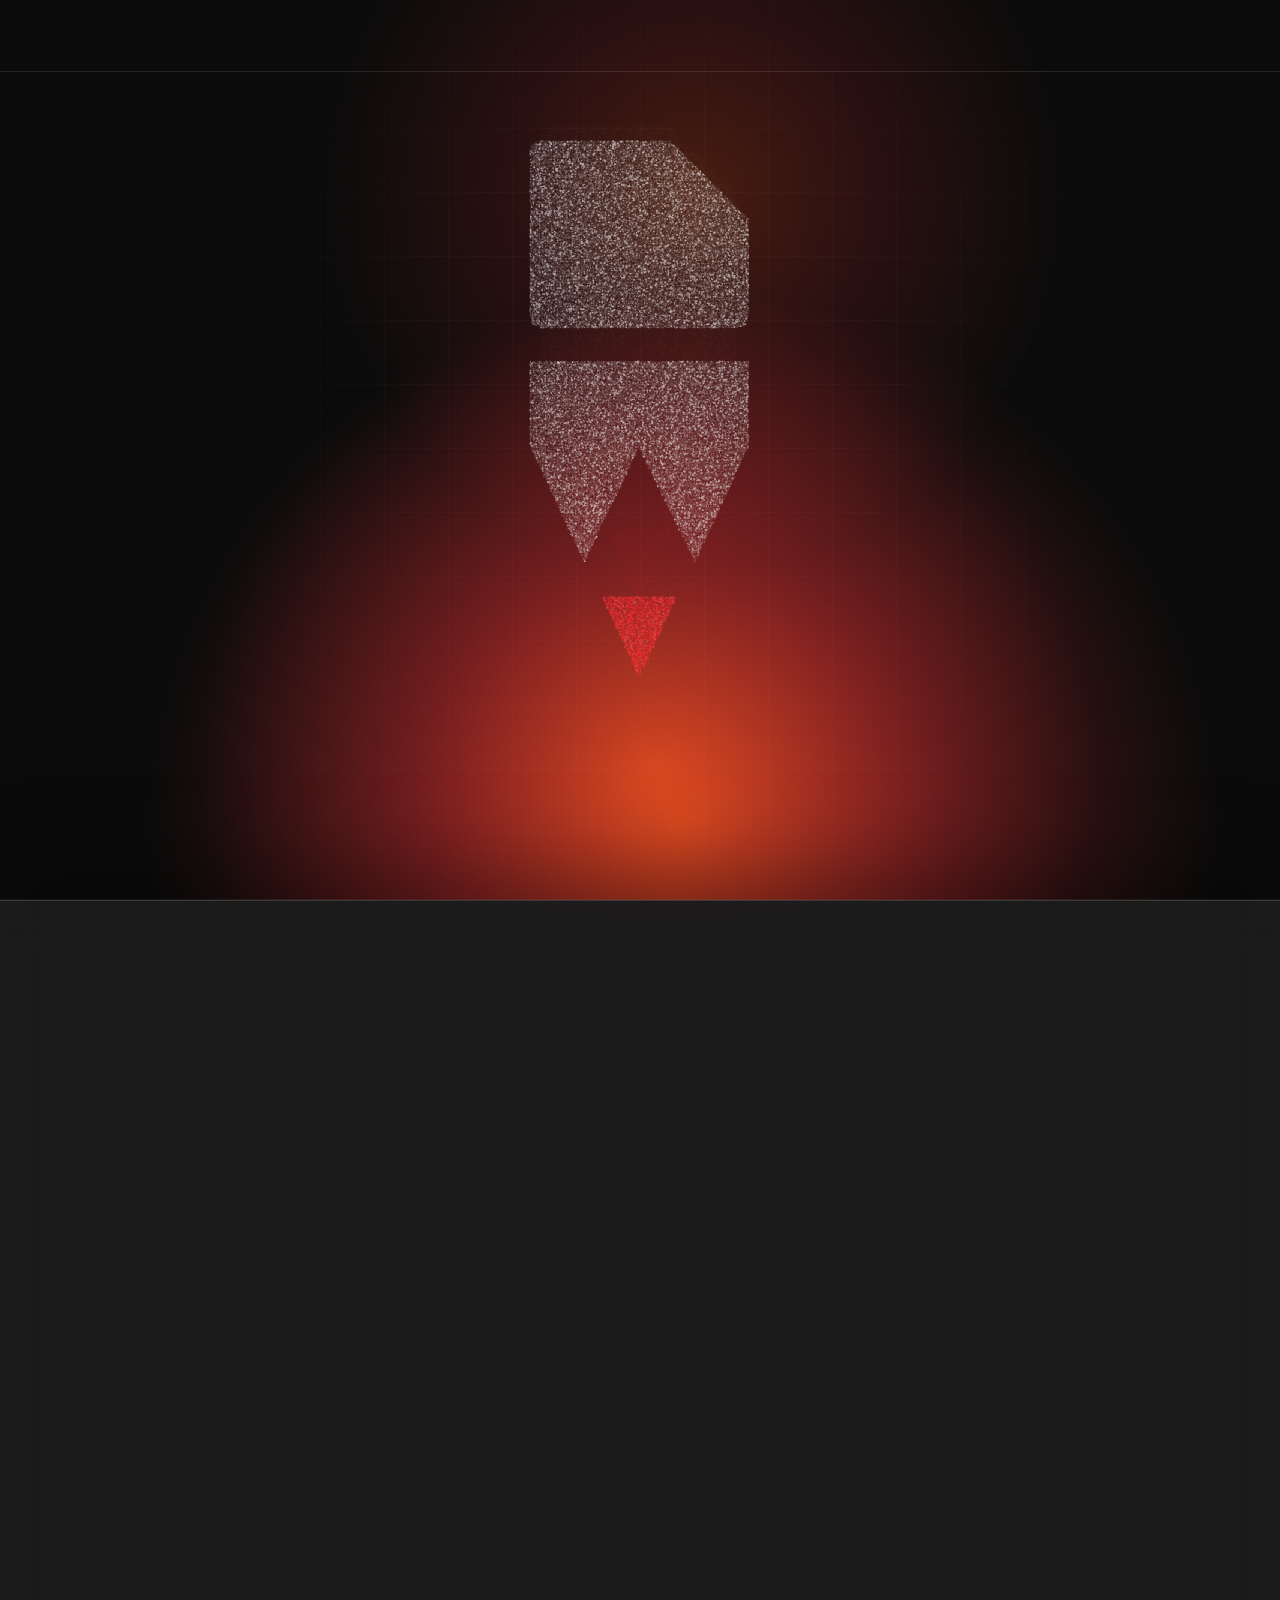
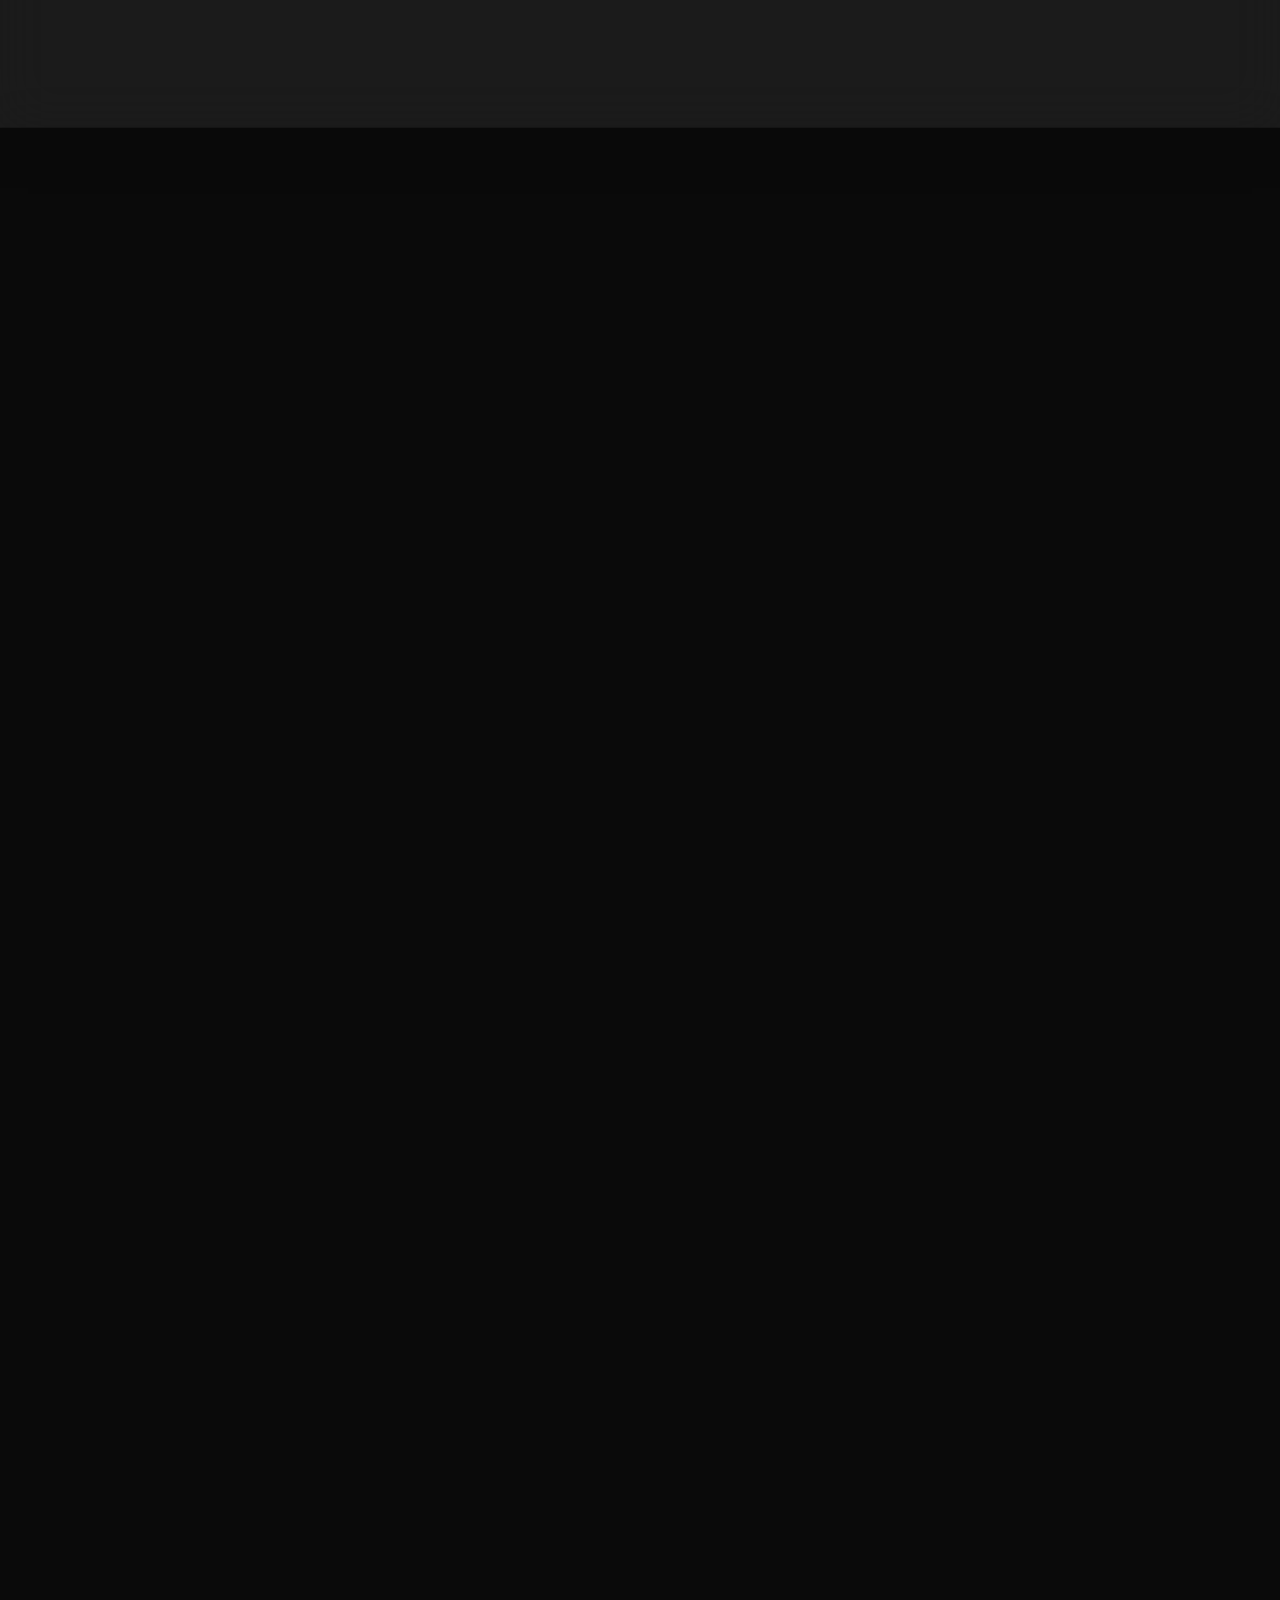
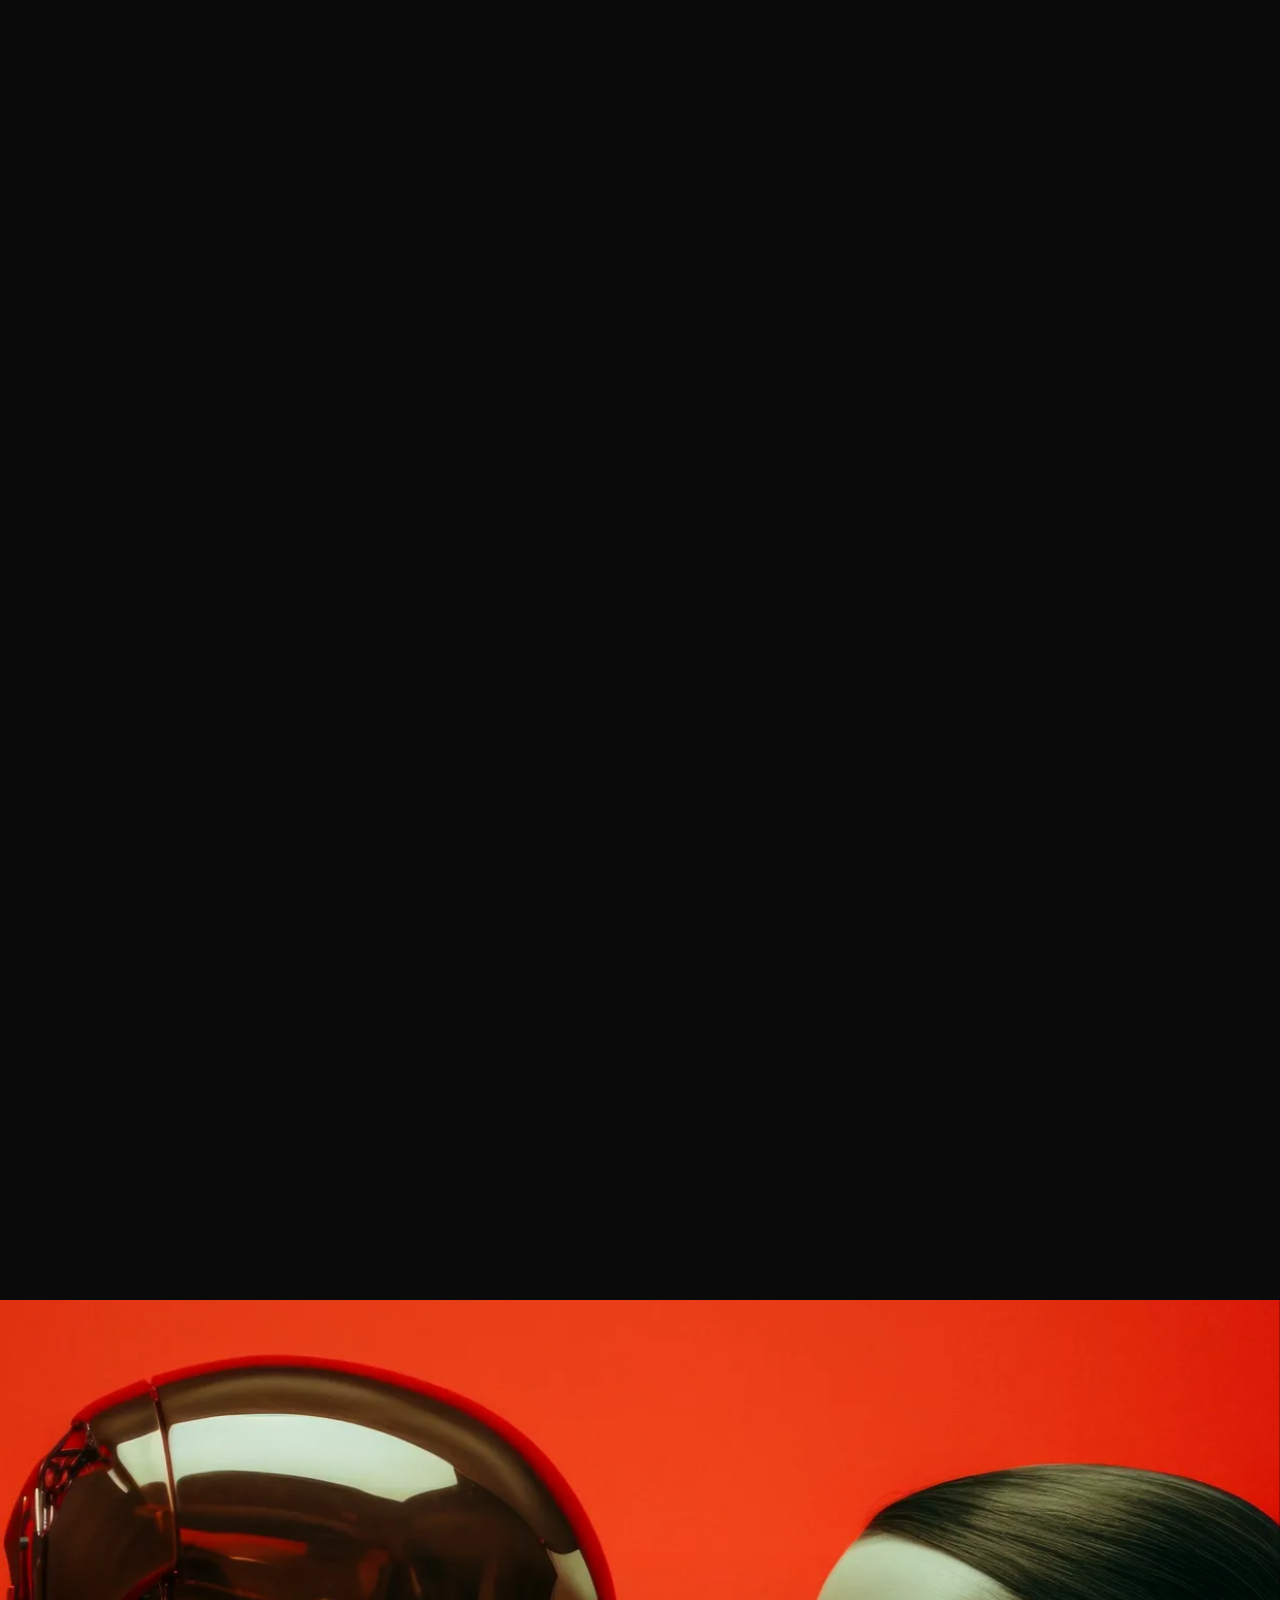
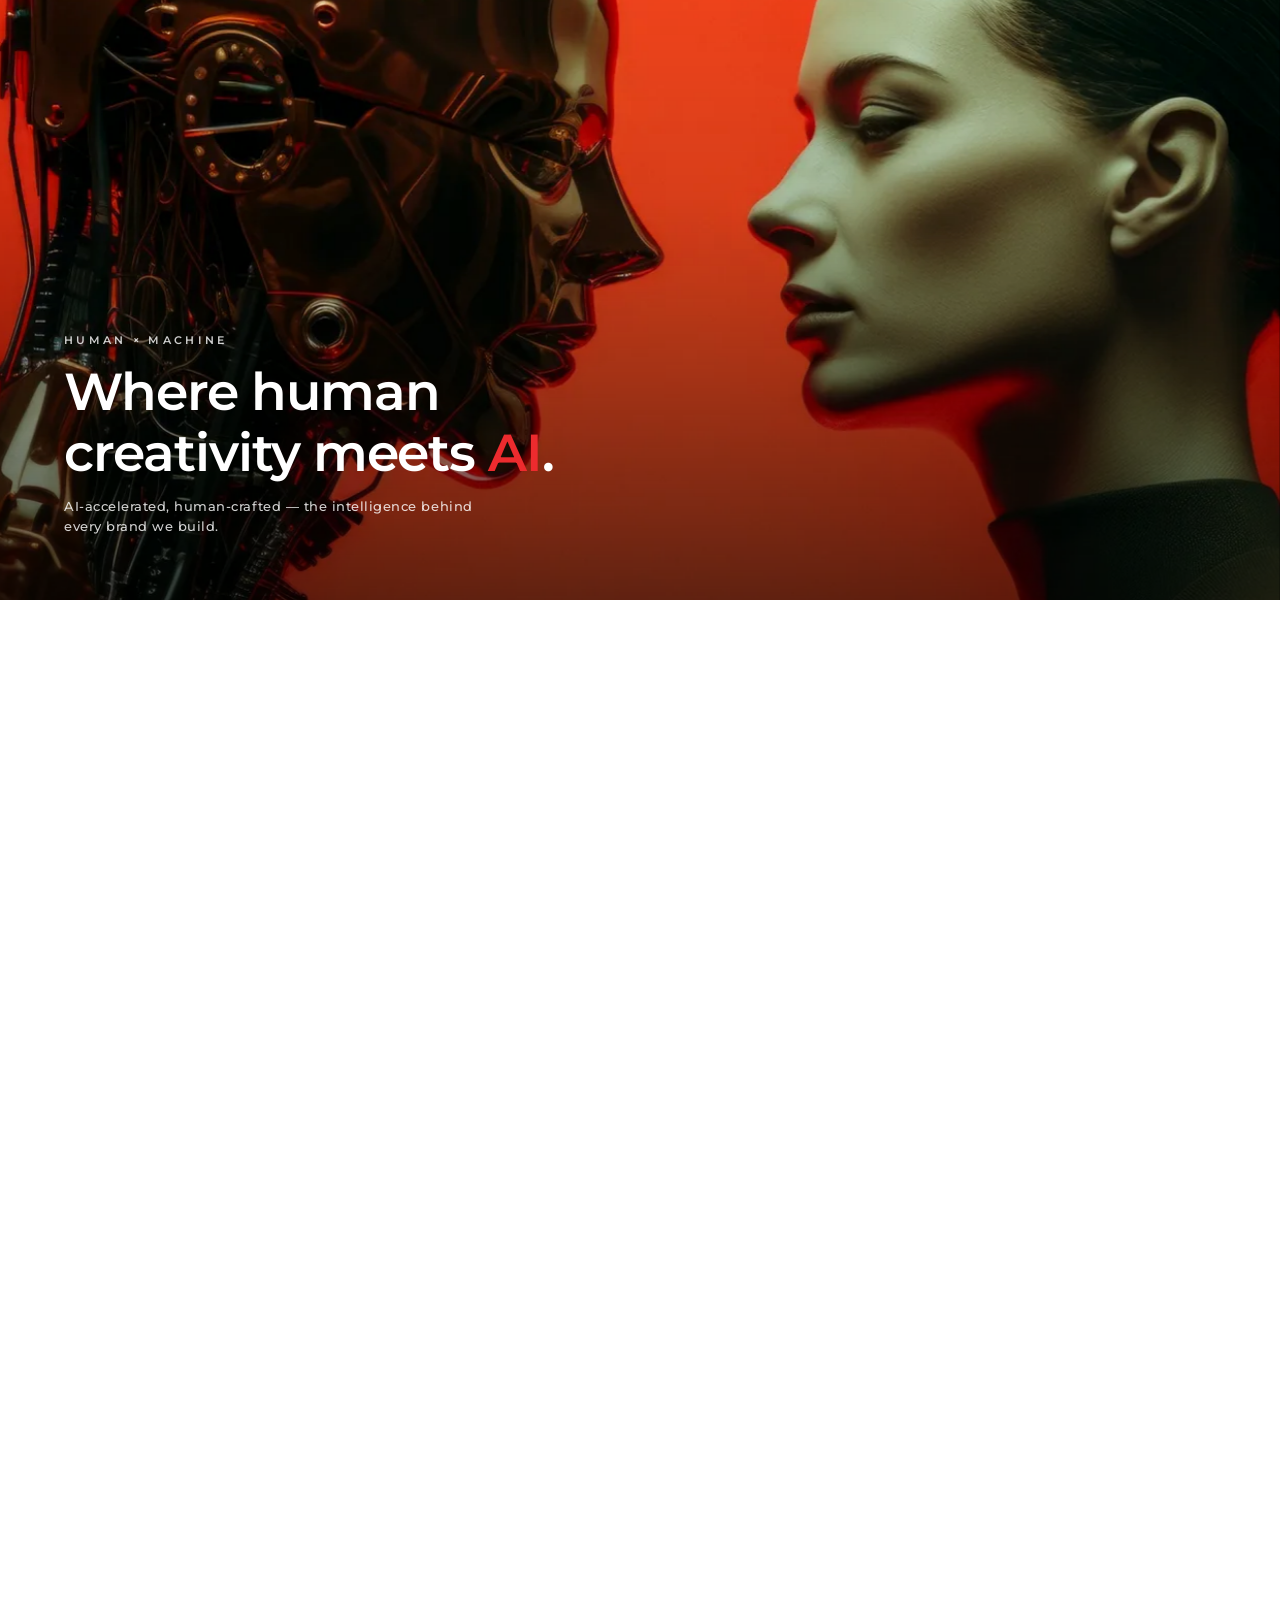
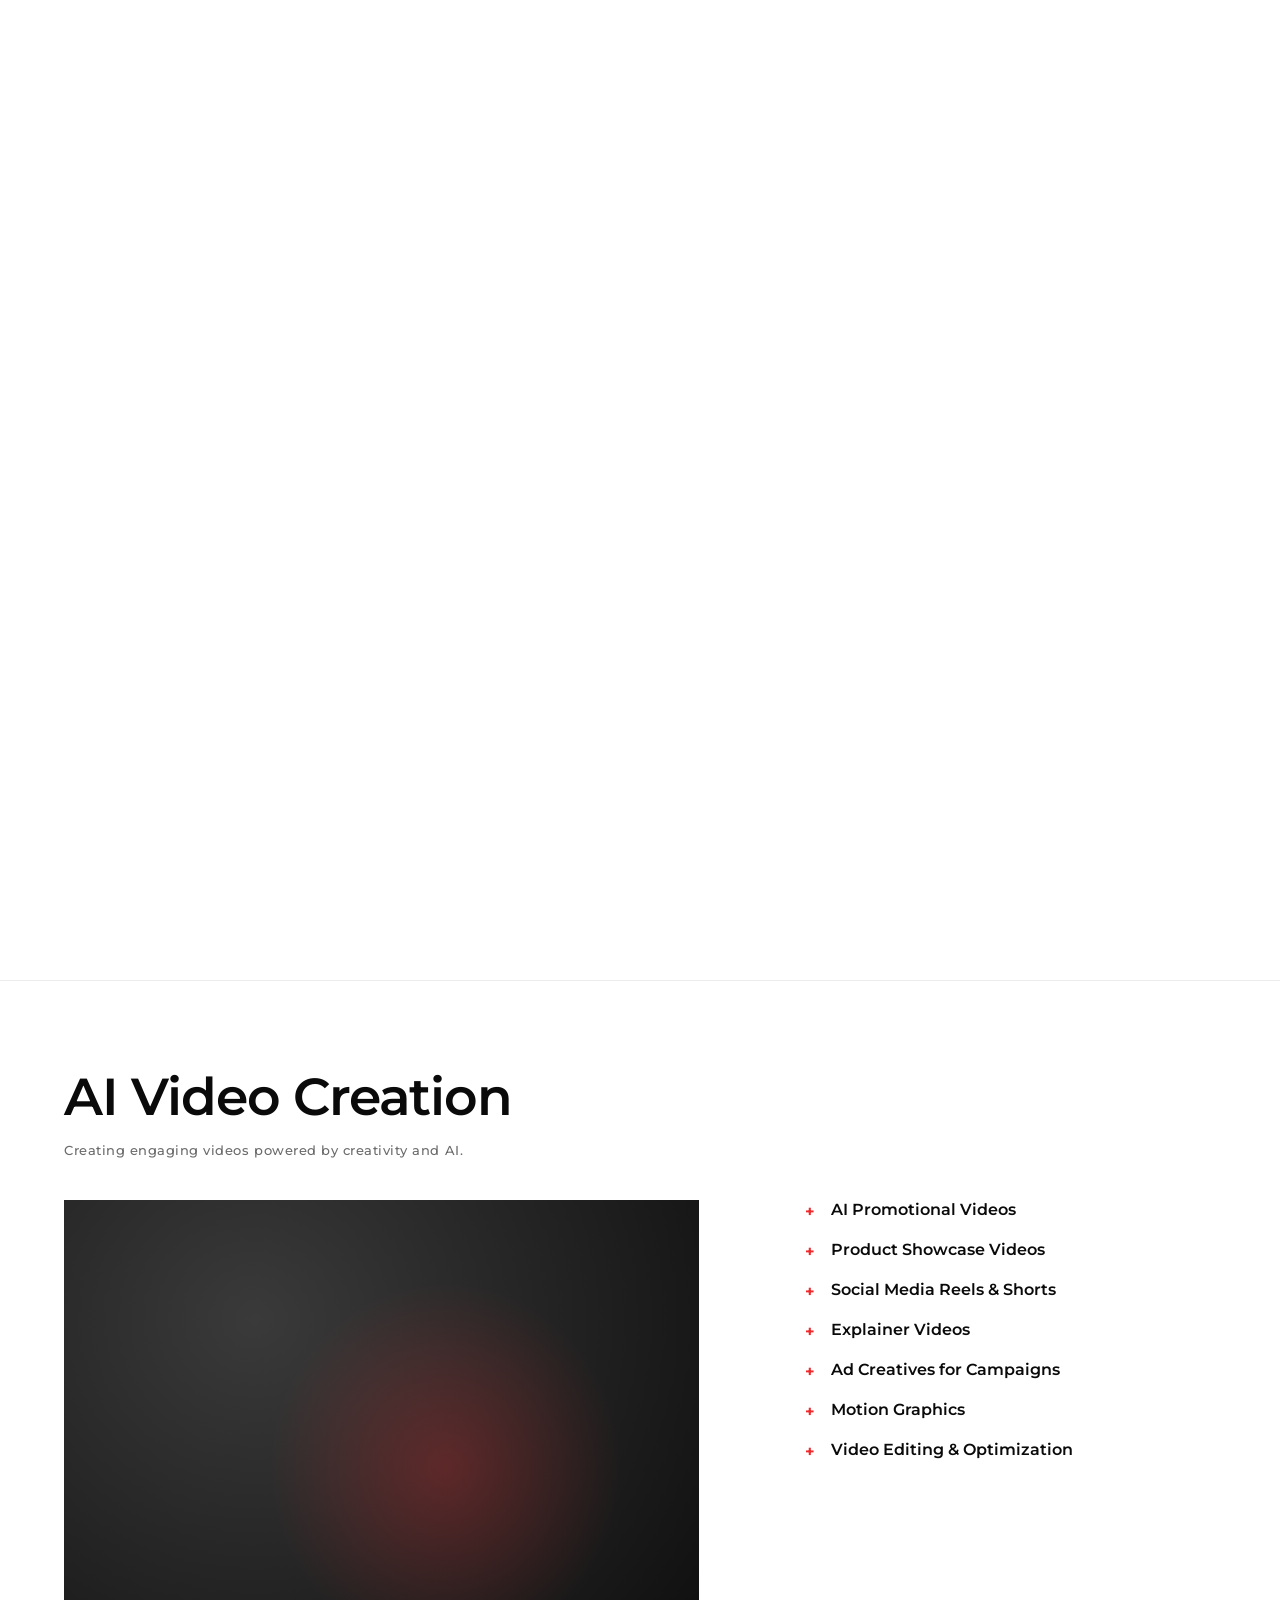
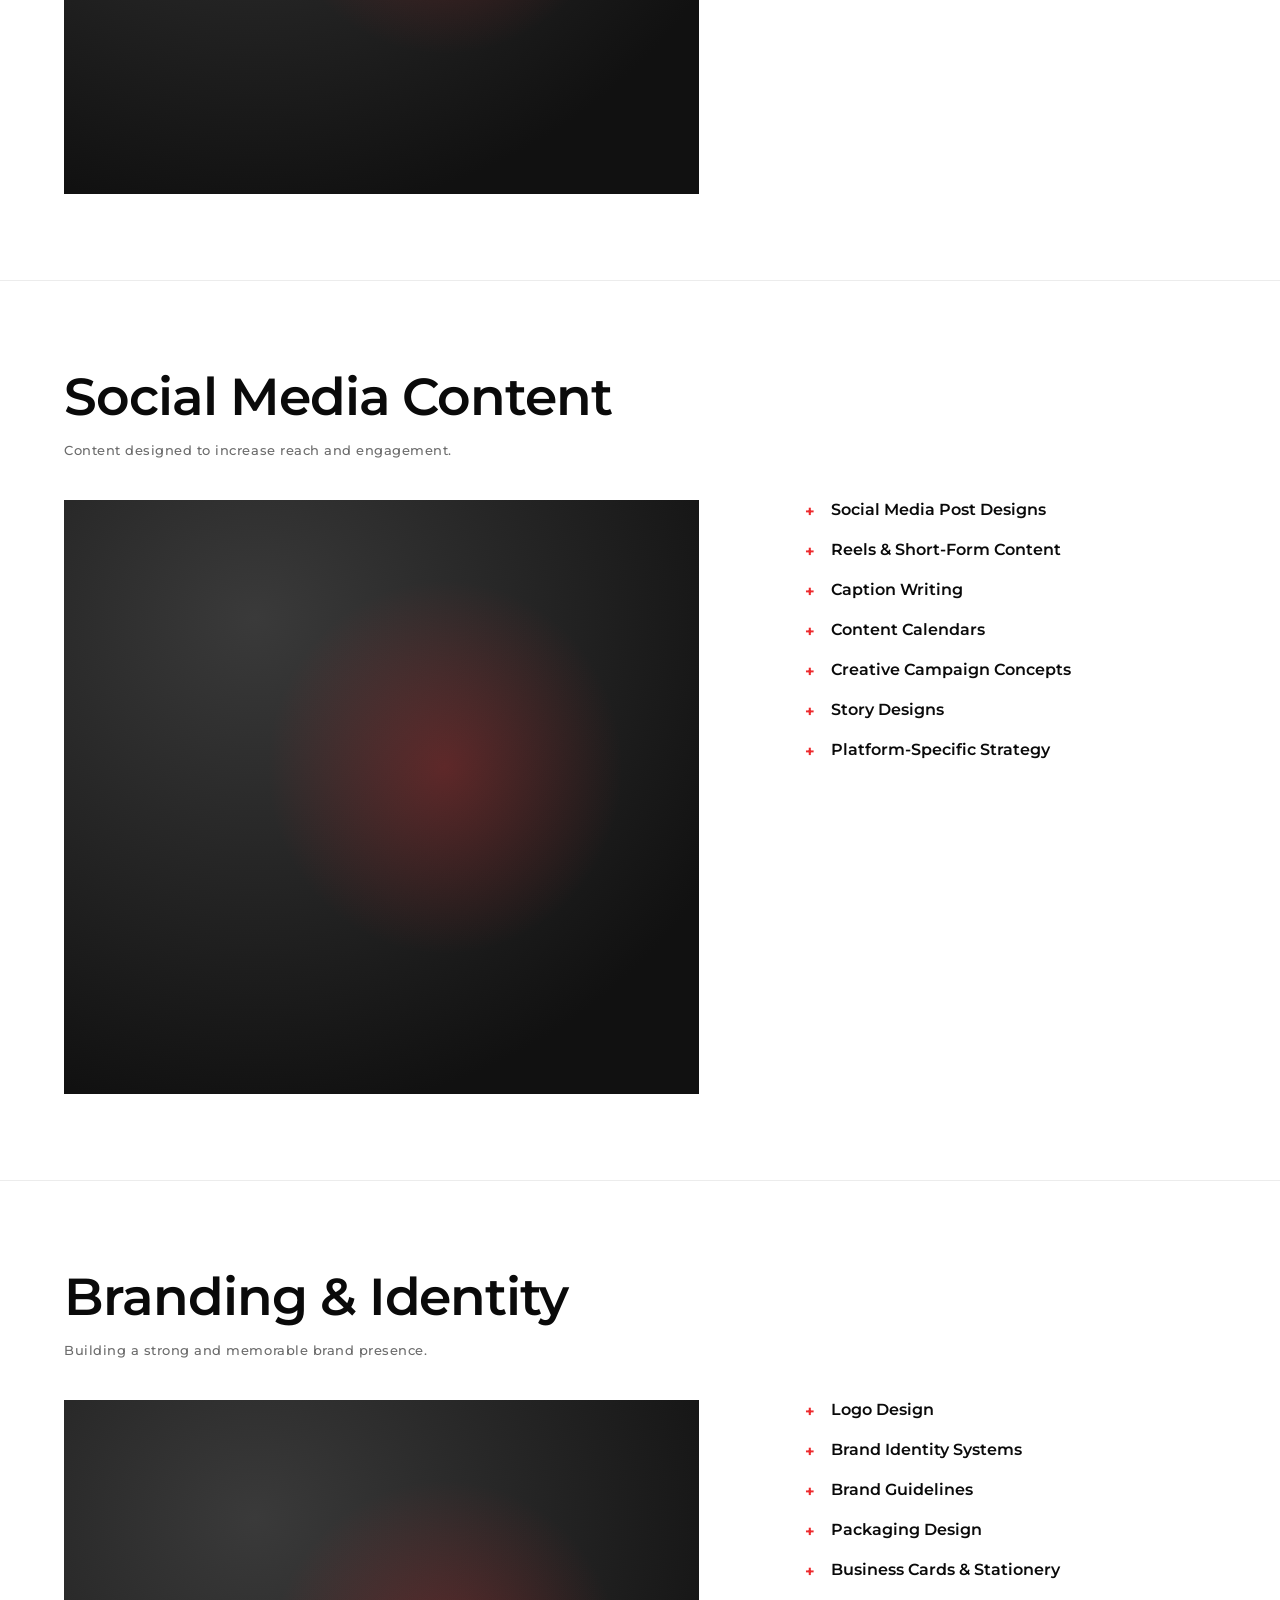
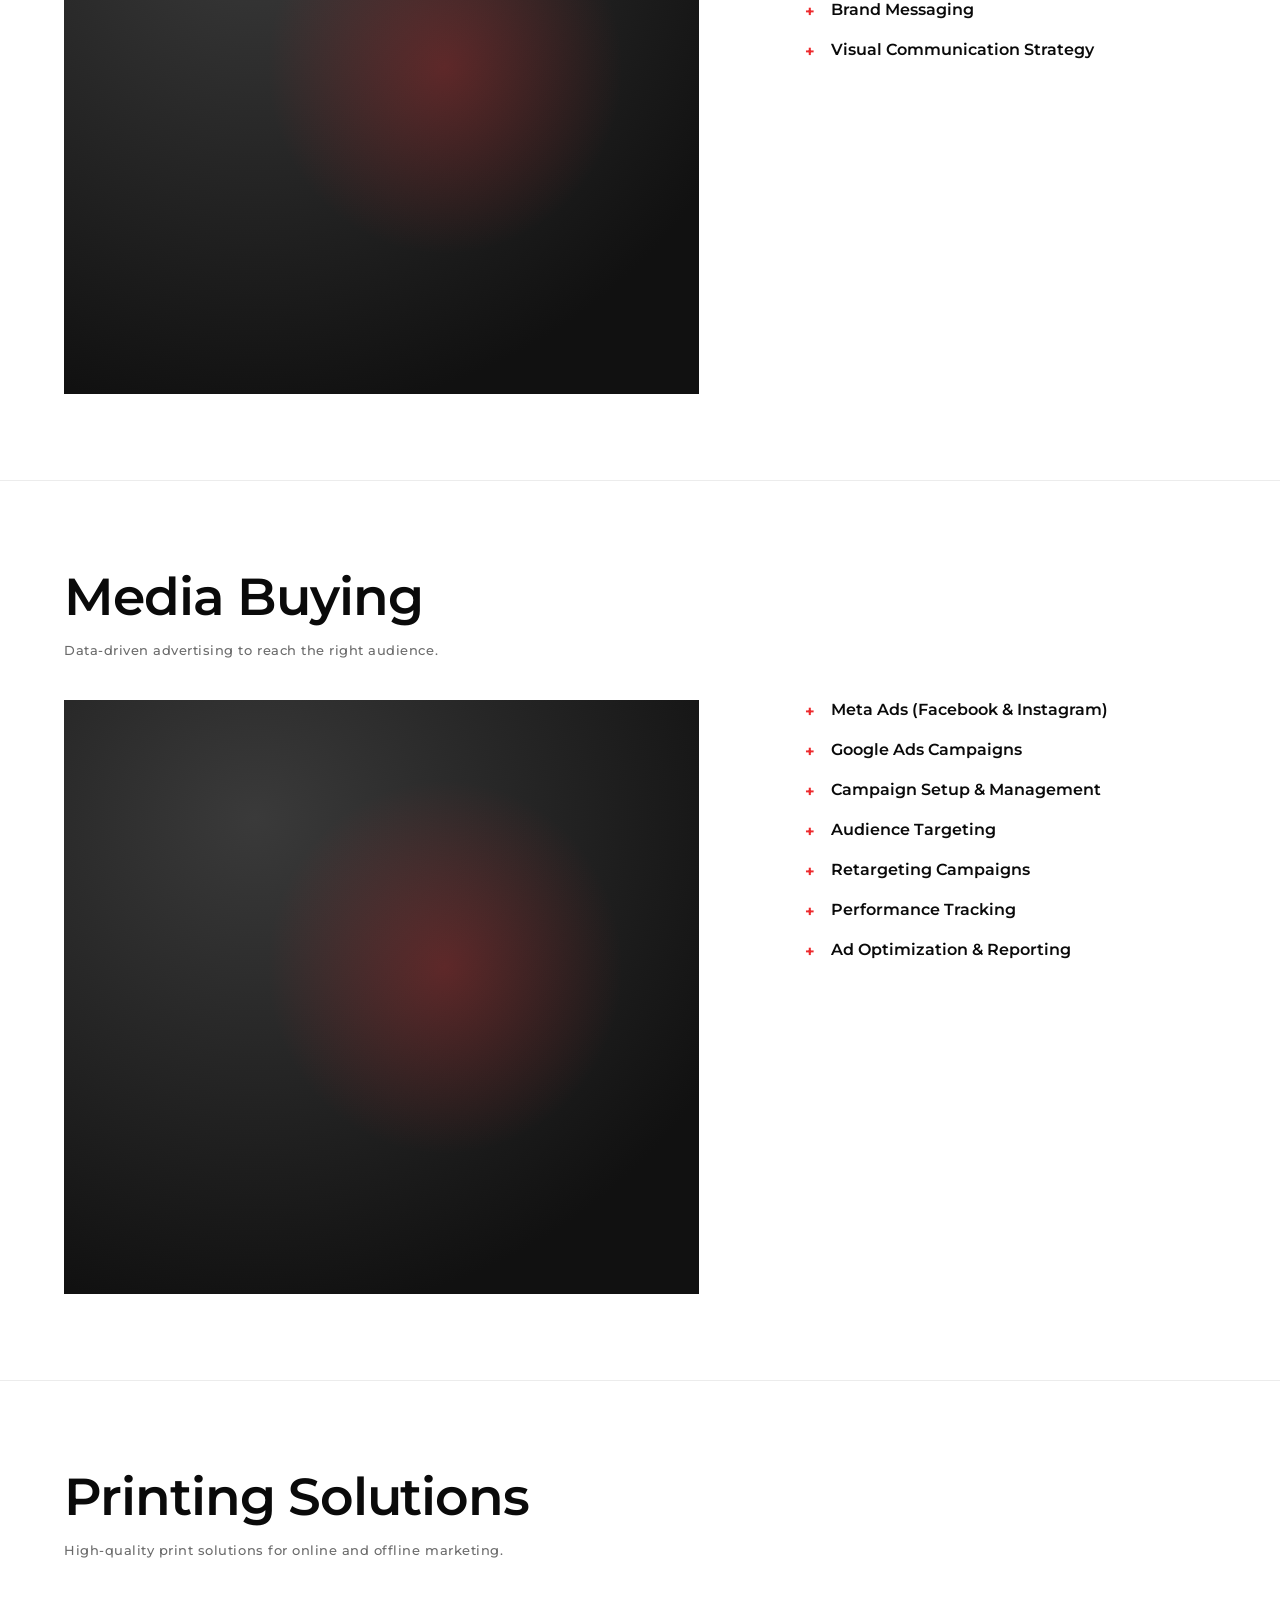
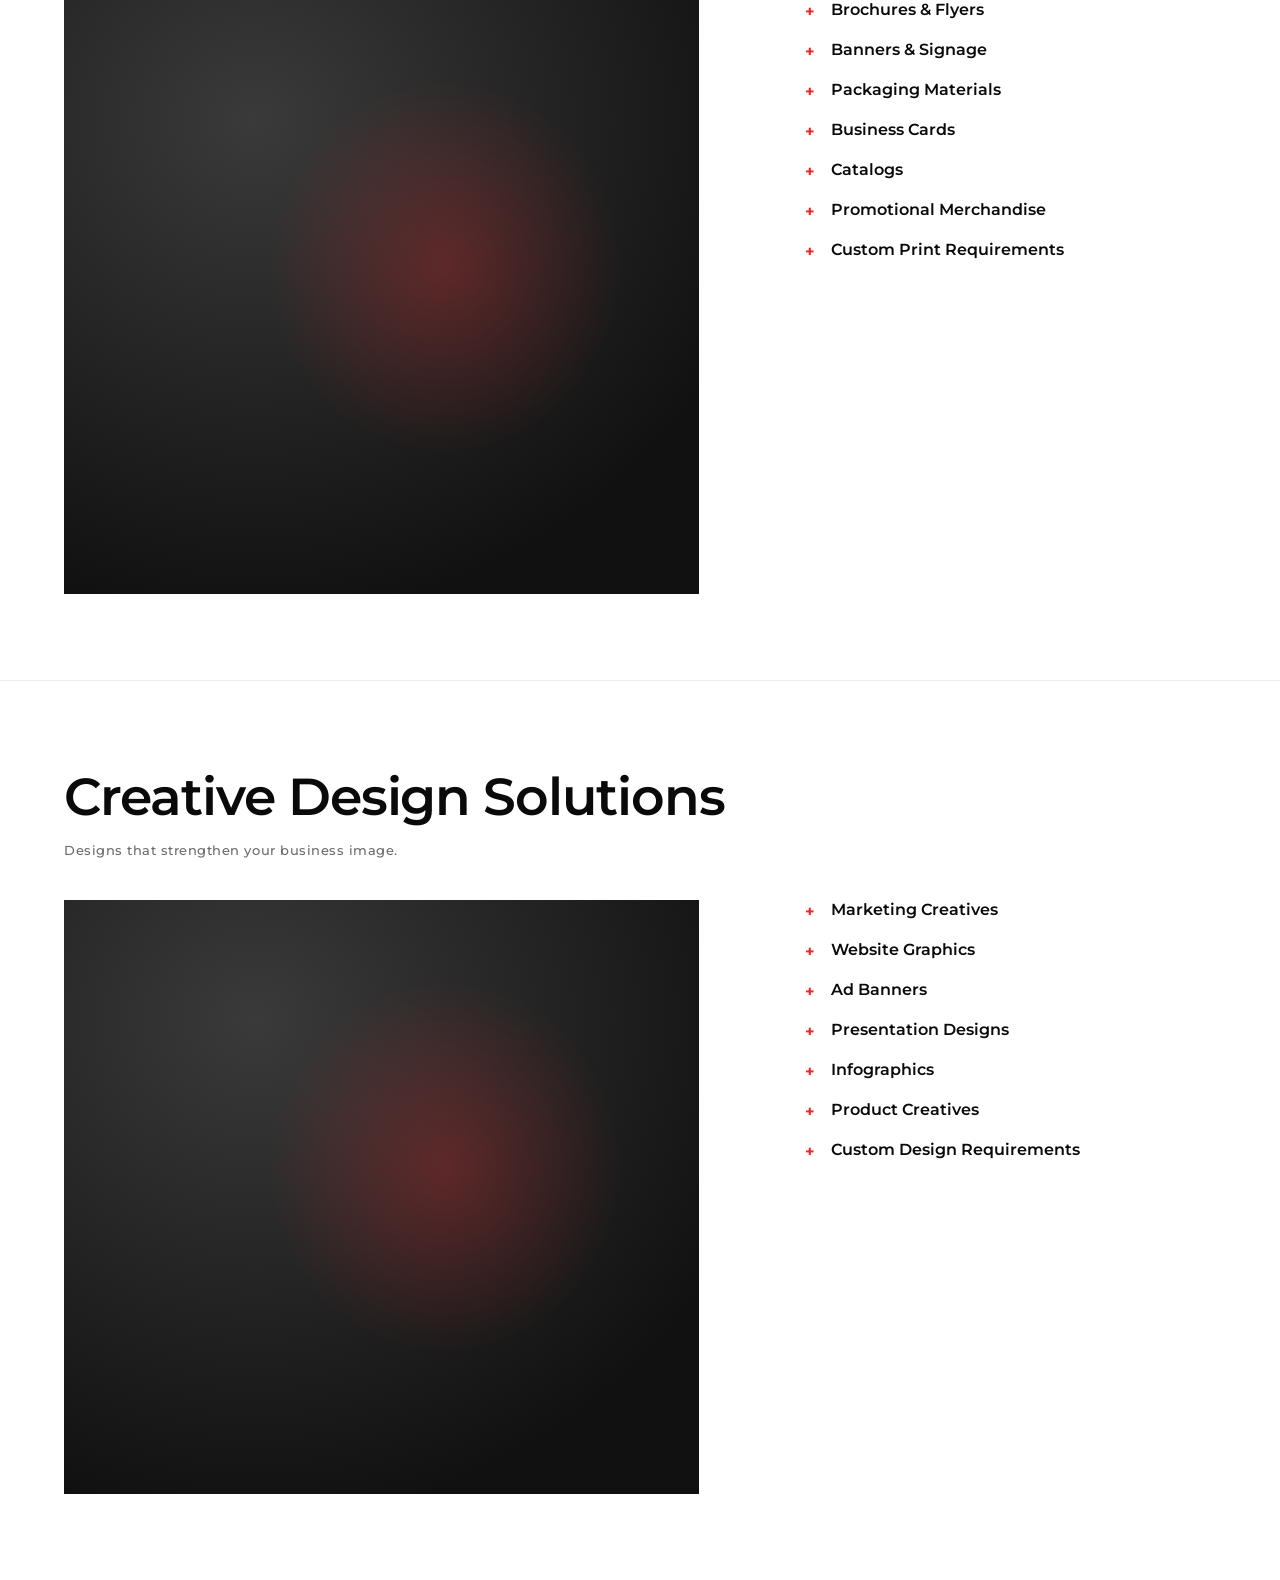
==== index.html @ a1c9f945 "Add unified color + typography design system in dw.css, apply site-wide - dw.css is now the single s" ====
<!DOCTYPE html>
<html lang="en">
<head>
<meta charset="UTF-8" />
<meta name="viewport" content="width=device-width,initial-scale=1.0" />
<meta name="theme-color" content="#0A0A0A" />
<meta name="description" content="Designs & Words AI — a creative studio blending AI and human craft. Branding, AI video, social media, media buying, printing and creative design, all under one roof." />
<title>Designs &amp; Words AI — Branding, AI Video & Creative Studio</title>
<link rel="canonical" href="https://d-w-website-eight.vercel.app/" />
<link rel="icon" type="image/png" href="/favicon.png" />
<link rel="apple-touch-icon" href="/apple-touch-icon.png" />
<meta property="og:type" content="website" />
<meta property="og:site_name" content="Designs & Words AI" />
<meta property="og:title" content="Designs & Words AI — Branding, AI Video & Creative Studio" />
<meta property="og:description" content="A creative studio blending AI and human craft. Branding, AI video, social media, media buying, printing and creative design — all under one roof." />
<meta property="og:url" content="https://d-w-website-eight.vercel.app/" />
<meta property="og:image" content="https://d-w-website-eight.vercel.app/og-image.jpg" />
<meta property="og:image:width" content="1200" />
<meta property="og:image:height" content="630" />
<meta name="twitter:card" content="summary_large_image" />
<meta name="twitter:title" content="Designs & Words AI — Branding, AI Video & Creative Studio" />
<meta name="twitter:description" content="A creative studio blending AI and human craft — all under one roof." />
<meta name="twitter:image" content="https://d-w-website-eight.vercel.app/og-image.jpg" />
<link rel="preconnect" href="https://fonts.googleapis.com" />
<link rel="preconnect" href="https://fonts.gstatic.com" crossorigin />
<link href="https://fonts.googleapis.com/css2?family=Montserrat:wght@300;400;500;600;700&display=swap" rel="stylesheet" />
<link rel="stylesheet" href="dw.css" />
<style>
  /* Design tokens + .t-* utilities live in dw.css (single source of truth) */
  :root { color-scheme: dark; }
  * { margin:0; box-sizing:border-box; }

  html { scroll-behavior:auto; }
  html,body { background:#0A0A0A; }
  body { font-family:var(--font-body); color:var(--c-chalk); }
  body { height:600vh; }
  #stage { position:fixed; inset:0; overflow:hidden; background:#0A0A0A; }
  #page { position:fixed; left:0; right:0; top:72px; bottom:0; color:#F4F3F0;
    z-index:10; transform:translateY(100%); will-change:transform;
    background:rgba(255,255,255,0.07);
    -webkit-backdrop-filter:blur(26px) saturate(1.3); backdrop-filter:blur(26px) saturate(1.3);
    border-top:1px solid rgba(255,255,255,0.18); box-shadow:0 -30px 80px rgba(0,0,0,0.35);
    overflow:hidden; display:flex; align-items:center; justify-content:center; }
  #page .inner { position:absolute; left:50%; top:50%; transform:translate(-50%,-50%);
    width:100%; max-width:820px; padding:0 28px; text-align:center;
    display:flex; flex-direction:column; align-items:center; gap:20px; }
  #page .inner .sub  { color:var(--c-chalk); }
  #page .inner .body { color:var(--c-muted); max-width:640px; }
  /* two stacked panes: dark (glass phase) <-> light (white phase) */
  .pane-dark  { transition:opacity .5s ease; }
  .pane-light { position:absolute; inset:0; padding:0 28px; text-align:center; gap:20px;
    display:flex; flex-direction:column; align-items:center; justify-content:center;
    opacity:0; pointer-events:none; transition:opacity .5s ease; }
  body.light .pane-dark  { opacity:0; pointer-events:none; }
  body.light .pane-light { opacity:1; pointer-events:auto; }

  /* hero image — first content section; zooms + fades as it scrolls into "What We Do" */
  .hero-wrap { position:relative; height:320vh; }   /* extra scroll room for the zoom + forward travel */
  .hero-content { position:sticky; top:0; height:100vh; overflow:hidden; background:#000; }
  .hero-content .hero-img { position:absolute; left:0; top:-15%; width:100%; height:130%;
    object-fit:cover; display:block; will-change:transform; transform-origin:center; }
  .hero-content .hero-half { position:absolute; left:0; right:0; height:50.2%; z-index:3; background:var(--c-accent); opacity:0; pointer-events:none; will-change:transform,opacity; }
  .hero-content .hero-half.top { top:0; }
  .hero-content .hero-half.bottom { bottom:0; }
  .hero-content .hero-wwd { position:absolute; inset:0; z-index:2; background:#0A0A0A; color:#fff; opacity:0;
    display:flex; flex-direction:column; align-items:center; justify-content:center; text-align:center; gap:18px; padding:0 28px; }
  .hero-content .hero-wwd .t-eyebrow { color:rgba(255,255,255,0.85); }
  .hero-content .hero-wwd h2 { color:#fff; }
  .hero-overlay { position:absolute; inset:0; z-index:2; padding:clamp(28px,5vw,64px);
    display:flex; flex-direction:column; justify-content:flex-end; align-items:flex-start; gap:14px;
    text-align:left; color:#fff;
    background:linear-gradient(to top, rgba(0,0,0,0.62) 0%, rgba(0,0,0,0.12) 45%, rgba(0,0,0,0) 72%); }
  .hero-overlay .t-eyebrow { color:#fff; opacity:.8; }
  .hero-overlay h2 { color:#fff; max-width:16ch; }
  .hero-overlay p  { color:rgba(255,255,255,0.82); max-width:48ch; }
  .ho { opacity:1; }   /* no reveal animation on the image section */
  .pane-light .lr { opacity:0; transform:translateY(46px) scale(0.95); filter:blur(9px);
    transition:opacity 1.1s cubic-bezier(.16,1,.3,1), transform 1.1s cubic-bezier(.16,1,.3,1), filter 1.1s ease; }
  body.light .pane-light .lr { opacity:1; transform:none; filter:blur(0); }
  body.light .pane-light h1.lr { transition-delay:.15s }
  body.light .pane-light p.lr  { transition-delay:.42s }
  body.light .pane-light .p-light { color:#5a5a5a; max-width:680px; }
  #navline { position:fixed; left:0; right:0; top:71px; height:1px; background:rgba(255,255,255,0.10); z-index:11; }
  #bg, #gr { position:absolute; inset:0; display:block; width:100vw; height:100vh; }
  #grain { position:absolute; inset:0; pointer-events:none; z-index:4; opacity:0.16; mix-blend-mode:overlay;
    background-image:url("data:image/svg+xml,%3Csvg xmlns='http://www.w3.org/2000/svg' width='180' height='180'%3E%3Cfilter id='n'%3E%3CfeTurbulence type='fractalNoise' baseFrequency='0.9' numOctaves='3'/%3E%3C/filter%3E%3Crect width='100%25' height='100%25' filter='url(%23n)'/%3E%3C/svg%3E");
    background-size:170px 170px; }
  #hint {
    position:fixed; left:0; right:0; bottom:34px; text-align:center; z-index:20;
    font-family:'Montserrat',sans-serif; font-weight:500; letter-spacing:0.28em;
    font-size:11px; color:rgba(244,243,240,0.45); transition:opacity .4s ease;
  }
  /* thin grid overlay (very subtle, faded at the edges) */
  #grid { position:fixed; inset:0; pointer-events:none; z-index:3; opacity:0.6;
    background-image:
      linear-gradient(rgba(255,255,255,0.045) 1px, transparent 1px),
      linear-gradient(90deg, rgba(255,255,255,0.045) 1px, transparent 1px);
    background-size:64px 64px;
    -webkit-mask-image:radial-gradient(circle at 50% 44%, #000 26%, transparent 76%);
    mask-image:radial-gradient(circle at 50% 44%, #000 26%, transparent 76%); }

  /* word + block reveal — dynamic (triggered when #page gets .show) */
  #page .wm { display:inline-block; overflow:hidden; vertical-align:bottom; padding-bottom:0.1em; }
  #page .wm > span { display:inline-block; transform:translateY(135%) rotate(5deg);
    transition:transform 1.1s cubic-bezier(.16,1,.3,1); }
  #page.show .wm > span { transform:none; }
  #page .heading .wm:nth-child(1) > span { transition-delay:.06s }
  #page .heading .wm:nth-child(2) > span { transition-delay:.20s }
  #page .heading .wm:nth-child(3) > span { transition-delay:.34s }
  #page .heading .wm:nth-child(4) > span { transition-delay:.50s }
  #page .reveal-up { opacity:0; transform:translateY(48px) scale(0.95); filter:blur(9px);
    transition:opacity 1.1s cubic-bezier(.16,1,.3,1), transform 1.1s cubic-bezier(.16,1,.3,1), filter 1.1s ease; }
  #page.show .reveal-up { opacity:1; transform:none; filter:blur(0); }
  #page.show .sub  { transition-delay:.64s }
  #page.show .body { transition-delay:.82s }

  /* top nav bar — transparent (dark phase) -> white with dark logo (light phase) */
  #navbar { position:fixed; top:0; left:0; right:0; height:72px; z-index:25;
    display:flex; align-items:center; justify-content:center; background:transparent;
    border-bottom:1px solid transparent; transition:background .6s ease, border-color .6s ease; }
  #navlogo { height:46px; width:auto; opacity:0; transition:opacity .6s ease; }
  body.light #navbar { background:#FFFFFF; border-bottom-color:#ececec; }
  body.light #navlogo { opacity:1; }
  body.light #navline { opacity:0; }

  /* bottom on/off SWITCH — auto-on in the light phase, also clickable */
  #toggle { position:fixed; left:50%; bottom:26px; transform:translateX(-50%); z-index:31;
    width:64px; height:30px; border-radius:99px; border:1px solid rgba(255,255,255,0.2);
    background:rgba(20,20,20,0.55); -webkit-backdrop-filter:blur(12px); backdrop-filter:blur(12px);
    padding:3px; display:flex; align-items:center; cursor:pointer;
    opacity:0; pointer-events:none; transition:opacity .5s ease, background .35s ease, border-color .35s ease; }
  #toggle.vis { opacity:1; pointer-events:auto; }
  #toggle .knob { width:22px; height:22px; border-radius:50%; background:#F4F3F0;
    transition:transform .4s cubic-bezier(.16,1,.3,1), background .35s ease; }
  body.light #toggle { background:rgba(237,43,46,0.92); border-color:rgba(237,43,46,1); }
  body.light #toggle .knob { transform:translateX(34px); background:#fff; }

  /* light-theme flip of the panel + grid */
  #page { transition:background-color .6s ease, color .6s ease, -webkit-backdrop-filter .6s ease, backdrop-filter .6s ease, border-color .6s ease; }
  body.light #page { background:#FFFFFF; color:#0A0A0A; -webkit-backdrop-filter:none; backdrop-filter:none; border-top-color:#ececec; box-shadow:none; }
  body.light #page .sub  { color:#0A0A0A; }
  body.light #page .body { color:#5a5a5a; }
  #grid { transition:opacity .6s ease; }
  body.light #grid { opacity:0; }


  /* ===== release: cinematic fades, content scrolls ===== */
  #cine { position:relative; z-index:40; pointer-events:none; }   /* above #content visually, but click-through */
  .intro-spacer { height:500vh; }
  #content { position:relative; z-index:50; background:#FFFFFF; color:#0A0A0A; }  /* covers the cinematic — no fade */

  .intro-white { background:#fff; color:#0A0A0A; min-height:100vh; scroll-snap-align:start;
    display:flex; flex-direction:column; align-items:center; justify-content:center; text-align:center;
    gap:20px; padding:80px 28px; }
  .intro-white .p-introw { color:#5a5a5a; max-width:680px; }

  /* red "What We Do" intro */
  .whatwedo { background:var(--c-accent); color:#fff; min-height:100vh; padding:100px 28px; gap:22px;
    scroll-snap-align:start;
    display:flex; flex-direction:column; align-items:center; justify-content:center; text-align:center; }
  .whatwedo .t-eyebrow { color:rgba(255,255,255,0.85); }
  .whatwedo h2 { color:#fff; }
  .whatwedo p { color:rgba(255,255,255,0.92); max-width:620px; }

  /* image-1 editorial service layout */
  .svc { position:sticky; top:0; min-height:100vh; background:#fff; color:#0A0A0A; border-top:1px solid #ececec;
    scroll-snap-align:start;
    display:flex; flex-direction:column; justify-content:center;
    padding:clamp(40px,6vh,80px) clamp(24px,5vw,80px); }
  .svc > * { width:100%; max-width:1280px; margin-left:auto; margin-right:auto; }
  .svc-head { display:flex; justify-content:space-between; align-items:center; }
  .svc-eyebrow { display:none; }
  .svc-num { display:none; }
  .svc-title { margin:0 0 14px; }
  .svc-body { display:grid; grid-template-columns:1.4fr 1fr; gap:clamp(28px,5vw,64px); align-items:start; }
  .svc-img { width:100%; aspect-ratio:16/10; position:relative; overflow:hidden;
    background:radial-gradient(120% 120% at 30% 20%, #3a3a3a, #111 70%); }
  .svc-img::after { content:""; position:absolute; inset:0;
    background:radial-gradient(closest-side at 60% 45%, rgba(237,43,46,0.28), transparent 70%); }
  .svc-desc { color:#6b6b6b; margin:0 0 40px; max-width:62ch; }
  .svc-left { align-self:start; }
  .svc-left .svc-img { width:100%; height:66vh; max-height:600px; aspect-ratio:auto; }
  .svc-list { list-style:none; display:flex; flex-direction:column; gap:16px; }
  .svc-list li { display:flex; gap:14px; cursor:pointer; align-items:flex-start; }
  .svc-plus { color:var(--c-accent); font-weight:700; line-height:1.5; width:14px; flex:none; text-align:center; transition:transform .3s ease; }
  .svc-list li.open .svc-plus { transform:rotate(45deg); }
  .svc-item { display:block; font-weight:600; color:#0A0A0A; }
  .svc-item-desc { display:block; color:#7a7a7a; font-size:13px; line-height:1.55; max-width:52ch;
    max-height:0; opacity:0; overflow:hidden; margin-top:0;
    transition:max-height .45s cubic-bezier(.16,1,.3,1), opacity .35s ease, margin-top .35s ease; }
  .svc-list li.open .svc-item-desc { max-height:220px; opacity:1; margin-top:4px; }
  /* text reveal on the section's children (section itself stays sticky) */
  .svc-head, .svc-title, .svc-desc, .svc-left, .svc-list li {
    opacity:0; transform:translateY(30px); filter:blur(6px);
    transition:opacity .9s cubic-bezier(.16,1,.3,1), transform .9s cubic-bezier(.16,1,.3,1), filter .9s ease; }
  .svc.in .svc-head, .svc.in .svc-title, .svc.in .svc-desc, .svc.in .svc-left, .svc.in .svc-list li {
    opacity:1; transform:none; filter:blur(0); }
  .svc.in .svc-head  { transition-delay:.04s }
  .svc.in .svc-title { transition-delay:.12s }
  .svc.in .svc-desc  { transition-delay:.16s }
  .svc.in .svc-left  { transition-delay:.20s }
  .svc.in .svc-list li:nth-child(1){ transition-delay:.26s }
  .svc.in .svc-list li:nth-child(2){ transition-delay:.32s }
  .svc.in .svc-list li:nth-child(3){ transition-delay:.38s }
  .svc.in .svc-list li:nth-child(4){ transition-delay:.44s }
  .svc.in .svc-list li:nth-child(5){ transition-delay:.50s }
  .svc.in .svc-list li:nth-child(6){ transition-delay:.56s }
  .svc.in .svc-list li:nth-child(7){ transition-delay:.62s }
  .rev { opacity:0; transform:translateY(42px); filter:blur(6px);
    transition:opacity 1s cubic-bezier(.16,1,.3,1), transform 1s cubic-bezier(.16,1,.3,1), filter 1s ease; }
  .rev.in { opacity:1; transform:none; filter:blur(0); }
  @media (max-width:900px){ .svc-body { grid-template-columns:1fr; } .svc-left { position:static; } }

  @media (prefers-reduced-motion: reduce){ #hint{ display:none; }
    .rev { opacity:1 !important; transform:none !important; filter:none !important; }
    #page .wm > span, #page .reveal-up, #page .lr, .ho { transform:none !important; opacity:1 !important; filter:none !important; } }
</style>
</head>
<body>
<div id="cine">
<div id="stage"><canvas id="bg"></canvas><div id="grain"></div><canvas id="gr"></canvas></div>
<div id="grid"></div>
<div id="navline"></div>
<div id="navbar">
  <svg id="navlogo" viewBox="345 23 280 650" xmlns="http://www.w3.org/2000/svg" aria-label="Designs & Words">
    <path fill="#0A0A0A" d="M357,49 Q357,35 371,35 L521,35 L612,127 L612,238 Q612,252 598,252 L371,252 Q357,252 357,238 Z"/>
    <path fill="#0A0A0A" d="M357,291 L612,291 L612,390 L549,526 L484,392 L420,526 L357,390 Z"/>
    <path fill="#ED2B2E" d="M441,566 L528,566 L484,660 Z"/>
  </svg>
</div>
<div id="page">
  <div class="inner pane-dark">
    <h1 class="t-display heading">
      <span class="wm"><span>Designs</span></span> <span class="wm"><span>&amp;</span></span> <span class="wm"><span>Words</span></span> <span class="wm"><span class="t-accent">AI</span></span>
    </h1>
    <h2 class="t-h2 sub reveal-up">AI-Powered Creative, Branding &amp; Growth Solutions</h2>
    <p class="t-small body reveal-up">We help businesses grow through AI-driven content, video creation, social media marketing, branding, media buying, and print solutions — combining creativity, technology, and strategy under one roof.</p>
  </div>
  <div class="pane-light">
    <h1 class="t-h1 lr">Transforming Ideas <span class="t-accent">into Brands</span></h1>
    <p class="t-small lr p-light">At AI Designs &amp; Words AI, we don't just create designs — we build complete brand experiences. From engaging AI-generated videos and social media content to performance marketing, media buying, printing, and brand identity solutions, we help businesses connect with the right audience and scale effectively.</p>
  </div>
</div>

<div id="hint">SCROLL TO ASSEMBLE ↓</div>
<button id="toggle" aria-label="Light mode" role="switch" aria-checked="false"><span class="knob"></span></button>
</div><!-- /#cine -->

<div class="intro-spacer"></div>

<main id="content">
  <div class="hero-wrap">
    <section class="hero-content">
      <picture><source srcset="hero.webp" type="image/webp" /><img class="hero-img" src="hero.jpg" alt="Human and AI, face to face" decoding="async" fetchpriority="high" /></picture>
      <div class="hero-overlay">
        <div class="t-eyebrow ho">Human × Machine</div>
        <h2 class="t-h1 ho">Where human creativity meets <span class="t-accent">AI</span>.</h2>
        <p class="t-small ho">AI-accelerated, human-crafted — the intelligence behind every brand we build.</p>
      </div>
      <div class="hero-wwd">
        <div class="t-eyebrow">What We Do</div>
        <h2 class="t-display">Everything your brand<br>needs <span style="opacity:.7">— under one roof.</span></h2>
      </div>
      <div class="hero-half top"></div>
      <div class="hero-half bottom"></div>
    </section>
  </div>

  <section class="svc">
    <div class="svc-head"><span class="t-eyebrow svc-eyebrow">Video</span><span class="svc-num">/01</span></div>
    <h2 class="t-h1 svc-title">AI Video Creation</h2>
    <p class="t-small svc-desc">Creating engaging videos powered by creativity and AI.</p>
    <div class="svc-body">
      <div class="svc-left"><div class="svc-img"></div></div>
      <ul class="svc-list">
        <li><span class="svc-plus">+</span><div><span class="svc-item">AI Promotional Videos</span><span class="svc-item-desc">Attention-grabbing videos that showcase your business, products, and services for digital campaigns and brand awareness.</span></div></li>
        <li><span class="svc-plus">+</span><div><span class="svc-item">Product Showcase Videos</span><span class="svc-item-desc">Present product features and benefits with visually engaging videos designed to increase interest and conversions.</span></div></li>
        <li><span class="svc-plus">+</span><div><span class="svc-item">Social Media Reels &amp; Shorts</span><span class="svc-item-desc">Short-form vertical videos optimized for Instagram, Facebook, YouTube Shorts, and other platforms.</span></div></li>
        <li><span class="svc-plus">+</span><div><span class="svc-item">Explainer Videos</span><span class="svc-item-desc">Turn complex ideas into simple, engaging visual stories that help customers understand your services.</span></div></li>
        <li><span class="svc-plus">+</span><div><span class="svc-item">Ad Creatives for Campaigns</span><span class="svc-item-desc">High-performing video creatives designed specifically for paid advertising campaigns.</span></div></li>
        <li><span class="svc-plus">+</span><div><span class="svc-item">Motion Graphics</span><span class="svc-item-desc">Animated text, graphics, and visual effects that make content more dynamic and engaging.</span></div></li>
        <li><span class="svc-plus">+</span><div><span class="svc-item">Video Editing &amp; Optimization</span><span class="svc-item-desc">Professional editing, transitions, subtitles, and optimization for different platforms.</span></div></li>
      </ul>
    </div>
  </section>

  <section class="svc">
    <div class="svc-head"><span class="t-eyebrow svc-eyebrow">Social</span><span class="svc-num">/02</span></div>
    <h2 class="t-h1 svc-title">Social Media Content</h2>
    <p class="t-small svc-desc">Content designed to increase reach and engagement.</p>
    <div class="svc-body">
      <div class="svc-left"><div class="svc-img"></div></div>
      <ul class="svc-list">
        <li><span class="svc-plus">+</span><div><span class="svc-item">Social Media Post Designs</span><span class="svc-item-desc">Creative visuals designed to reflect your brand identity and attract audience attention.</span></div></li>
        <li><span class="svc-plus">+</span><div><span class="svc-item">Reels &amp; Short-Form Content</span><span class="svc-item-desc">High-engagement content tailored for fast-moving social media platforms.</span></div></li>
        <li><span class="svc-plus">+</span><div><span class="svc-item">Caption Writing</span><span class="svc-item-desc">Compelling captions that improve communication and encourage audience interaction.</span></div></li>
        <li><span class="svc-plus">+</span><div><span class="svc-item">Content Calendars</span><span class="svc-item-desc">Monthly content planning to maintain consistency and organized posting.</span></div></li>
        <li><span class="svc-plus">+</span><div><span class="svc-item">Creative Campaign Concepts</span><span class="svc-item-desc">Unique campaign ideas aligned with your business goals.</span></div></li>
        <li><span class="svc-plus">+</span><div><span class="svc-item">Story Designs</span><span class="svc-item-desc">Visually engaging story content for announcements, promotions, and engagement.</span></div></li>
        <li><span class="svc-plus">+</span><div><span class="svc-item">Platform-Specific Strategy</span><span class="svc-item-desc">Customized content approaches for Instagram, Facebook, LinkedIn, YouTube, and more.</span></div></li>
      </ul>
    </div>
  </section>

  <section class="svc">
    <div class="svc-head"><span class="t-eyebrow svc-eyebrow">Brand</span><span class="svc-num">/03</span></div>
    <h2 class="t-h1 svc-title">Branding &amp; Identity</h2>
    <p class="t-small svc-desc">Building a strong and memorable brand presence.</p>
    <div class="svc-body">
      <div class="svc-left"><div class="svc-img"></div></div>
      <ul class="svc-list">
        <li><span class="svc-plus">+</span><div><span class="svc-item">Logo Design</span><span class="svc-item-desc">Unique logo concepts that reflect your business values and identity.</span></div></li>
        <li><span class="svc-plus">+</span><div><span class="svc-item">Brand Identity Systems</span><span class="svc-item-desc">Developing colors, typography, visual styles, and brand elements.</span></div></li>
        <li><span class="svc-plus">+</span><div><span class="svc-item">Brand Guidelines</span><span class="svc-item-desc">Creating a structured guide to maintain consistent branding.</span></div></li>
        <li><span class="svc-plus">+</span><div><span class="svc-item">Packaging Design</span><span class="svc-item-desc">Creative packaging solutions that enhance product presentation.</span></div></li>
        <li><span class="svc-plus">+</span><div><span class="svc-item">Business Cards &amp; Stationery</span><span class="svc-item-desc">Professional business materials that strengthen brand identity.</span></div></li>
        <li><span class="svc-plus">+</span><div><span class="svc-item">Brand Messaging</span><span class="svc-item-desc">Defining how your brand communicates with customers.</span></div></li>
        <li><span class="svc-plus">+</span><div><span class="svc-item">Visual Communication Strategy</span><span class="svc-item-desc">Creating a consistent visual language across all platforms.</span></div></li>
      </ul>
    </div>
  </section>

  <section class="svc">
    <div class="svc-head"><span class="t-eyebrow svc-eyebrow">Media</span><span class="svc-num">/04</span></div>
    <h2 class="t-h1 svc-title">Media Buying</h2>
    <p class="t-small svc-desc">Data-driven advertising to reach the right audience.</p>
    <div class="svc-body">
      <div class="svc-left"><div class="svc-img"></div></div>
      <ul class="svc-list">
        <li><span class="svc-plus">+</span><div><span class="svc-item">Meta Ads (Facebook &amp; Instagram)</span><span class="svc-item-desc">Targeted campaigns designed to generate leads and increase visibility.</span></div></li>
        <li><span class="svc-plus">+</span><div><span class="svc-item">Google Ads Campaigns</span><span class="svc-item-desc">Search, display, and video advertising to reach potential customers.</span></div></li>
        <li><span class="svc-plus">+</span><div><span class="svc-item">Campaign Setup &amp; Management</span><span class="svc-item-desc">Complete campaign planning and execution.</span></div></li>
        <li><span class="svc-plus">+</span><div><span class="svc-item">Audience Targeting</span><span class="svc-item-desc">Identifying and targeting the right audience segments.</span></div></li>
        <li><span class="svc-plus">+</span><div><span class="svc-item">Retargeting Campaigns</span><span class="svc-item-desc">Reconnect with potential customers who have already interacted with your business.</span></div></li>
        <li><span class="svc-plus">+</span><div><span class="svc-item">Performance Tracking</span><span class="svc-item-desc">Monitor campaign performance using real-time data.</span></div></li>
        <li><span class="svc-plus">+</span><div><span class="svc-item">Ad Optimization &amp; Reporting</span><span class="svc-item-desc">Improve campaign efficiency with continuous adjustments and insights.</span></div></li>
      </ul>
    </div>
  </section>

  <section class="svc">
    <div class="svc-head"><span class="t-eyebrow svc-eyebrow">Print</span><span class="svc-num">/05</span></div>
    <h2 class="t-h1 svc-title">Printing Solutions</h2>
    <p class="t-small svc-desc">High-quality print solutions for online and offline marketing.</p>
    <div class="svc-body">
      <div class="svc-left"><div class="svc-img"></div></div>
      <ul class="svc-list">
        <li><span class="svc-plus">+</span><div><span class="svc-item">Brochures &amp; Flyers</span><span class="svc-item-desc">Marketing materials designed for promotion and information sharing.</span></div></li>
        <li><span class="svc-plus">+</span><div><span class="svc-item">Banners &amp; Signage</span><span class="svc-item-desc">Large-format printing solutions for events and business promotion.</span></div></li>
        <li><span class="svc-plus">+</span><div><span class="svc-item">Packaging Materials</span><span class="svc-item-desc">Custom printed packaging that strengthens brand presentation.</span></div></li>
        <li><span class="svc-plus">+</span><div><span class="svc-item">Business Cards</span><span class="svc-item-desc">Professional cards designed for networking and business communication.</span></div></li>
        <li><span class="svc-plus">+</span><div><span class="svc-item">Catalogs</span><span class="svc-item-desc">Organized product and service presentation materials.</span></div></li>
        <li><span class="svc-plus">+</span><div><span class="svc-item">Promotional Merchandise</span><span class="svc-item-desc">Customized branded items for marketing activities.</span></div></li>
        <li><span class="svc-plus">+</span><div><span class="svc-item">Custom Print Requirements</span><span class="svc-item-desc">Printing solutions tailored to specific business needs.</span></div></li>
      </ul>
    </div>
  </section>

  <section class="svc">
    <div class="svc-head"><span class="t-eyebrow svc-eyebrow">Design</span><span class="svc-num">/06</span></div>
    <h2 class="t-h1 svc-title">Creative Design Solutions</h2>
    <p class="t-small svc-desc">Designs that strengthen your business image.</p>
    <div class="svc-body">
      <div class="svc-left"><div class="svc-img"></div></div>
      <ul class="svc-list">
        <li><span class="svc-plus">+</span><div><span class="svc-item">Marketing Creatives</span><span class="svc-item-desc">Designs for promotional campaigns and advertisements.</span></div></li>
        <li><span class="svc-plus">+</span><div><span class="svc-item">Website Graphics</span><span class="svc-item-desc">Creative visuals for websites and digital platforms.</span></div></li>
        <li><span class="svc-plus">+</span><div><span class="svc-item">Ad Banners</span><span class="svc-item-desc">High-quality banner designs optimized for campaigns.</span></div></li>
        <li><span class="svc-plus">+</span><div><span class="svc-item">Presentation Designs</span><span class="svc-item-desc">Professional presentations that communicate ideas effectively.</span></div></li>
        <li><span class="svc-plus">+</span><div><span class="svc-item">Infographics</span><span class="svc-item-desc">Visually structured content for easier information delivery.</span></div></li>
        <li><span class="svc-plus">+</span><div><span class="svc-item">Product Creatives</span><span class="svc-item-desc">Creative visuals that enhance product appeal.</span></div></li>
        <li><span class="svc-plus">+</span><div><span class="svc-item">Custom Design Requirements</span><span class="svc-item-desc">Personalized design solutions for unique business needs.</span></div></li>
      </ul>
    </div>
  </section>
</main>

<script>
(function () {
  var canvas = document.getElementById('gr'), ctx = canvas.getContext('2d');
  var bg = document.getElementById('bg'), bgx = bg.getContext('2d');
  var hint = document.getElementById('hint'), page = document.getElementById('page'), toggle = document.getElementById('toggle');
  var heroContent = document.querySelector('.hero-content'), heroImg = heroContent.querySelector('.hero-img');
  var heroWrap = document.querySelector('.hero-wrap'), redTop = document.querySelector('.hero-half.top'), redBot = document.querySelector('.hero-half.bottom'), heroWwd = document.querySelector('.hero-wwd'), heroOverlay = document.querySelector('.hero-overlay');
  var cine = document.getElementById('cine');
  var DPR = Math.min(window.devicePixelRatio || 1, 2);
  var STEP = 1.5;
  var W, H, buckets = [], cx, cy, rx, ry, navS = 0.14, navCX = 40, navCY = 36, bgI = 1;
  var pT = 0, pS = 0, mx = -9999, my = -9999, panelShown = false, lightShown = false;
  var reduce = matchMedia('(prefers-reduced-motion: reduce)').matches;

  // appearance buckets — logo colors only: white (body) + red (nib)
  var BODY = ['rgba(244,243,240,0.12)','rgba(244,243,240,0.24)','rgba(255,255,255,0.40)',
              'rgba(230,230,228,0.14)','rgba(244,243,240,0.30)','rgba(214,214,212,0.20)',
              'rgba(200,200,198,0.16)','rgba(255,255,255,0.55)'];
  var RED  = ['rgba(237,43,46,0.62)','rgba(213,37,40,0.8)','rgba(255,86,88,0.55)','rgba(237,43,46,0.92)'];
  var PAL = BODY.concat(RED), SPLIT = BODY.length;

  var BODYP = new Path2D('M357,49 Q357,35 371,35 L521,35 L612,127 L612,238 Q612,252 598,252 L371,252 Q357,252 357,238 Z'
                       + 'M357,291 L612,291 L612,390 L549,526 L484,392 L420,526 L357,390 Z');
  var NIBP  = new Path2D('M441,566 L528,566 L484,660 Z');

  function ease(t){ return t < 0.5 ? 4*t*t*t : 1 - Math.pow(-2*t+2, 3)/2; }
  function smooth(a, b, x){ var t = Math.min(1, Math.max(0, (x-a)/(b-a))); return t*t*(3-2*t); }
  function seed(g){ g.lx = Math.random()*W; g.ly = Math.random()*H; }   // anywhere on screen

  function build() {
    W = innerWidth; H = innerHeight;
    canvas.width = W*DPR; canvas.height = H*DPR;
    canvas.style.width = W+'px'; canvas.style.height = H+'px';
    ctx.setTransform(DPR,0,0,DPR,0,0);
    bg.width = W*DPR; bg.height = H*DPR;
    bg.style.width = W+'px'; bg.style.height = H+'px';
    bgx.setTransform(DPR,0,0,DPR,0,0);
    cx = W/2; cy = H*0.46; rx = W*0.24; ry = H*0.32;

    var artH = 650, targetH = Math.min(H*0.62, W*1.25), s = targetH/artH, drawW = 280*s;
    var left = Math.round((W-drawW)/2), top = Math.round((H-targetH)/2 - H*0.045);
    // phase-2 nav target: shrink the logo to ~46px tall, parked top-CENTER
    navS = 46 / targetH; navCX = W/2; navCY = 36;

    var off = document.createElement('canvas'); off.width = W; off.height = H;
    var o = off.getContext('2d');
    o.save(); o.translate(left, top); o.scale(s, s); o.translate(-345, -23);
    o.fillStyle = '#ffffff'; o.fill(BODYP);
    o.fillStyle = '#ED2B2E'; o.fill(NIBP);
    o.restore();
    var img = o.getImageData(0, 0, W, H).data;

    buckets = PAL.map(function(){ return []; });
    for (var gy = top; gy < top+targetH; gy += STEP) {
      for (var gx = left; gx < left+drawW; gx += STEP) {
        var ix = ((gy|0)*W + (gx|0))*4;
        if (img[ix+3] < 110) continue;
        var isRed = img[ix] > 150 && img[ix+1] < 120;
        var ci = isRed ? (SPLIT + ((Math.random()*RED.length)|0)) : ((Math.random()*SPLIT)|0);
        var g = {
          tx: gx + (Math.random()-0.5)*STEP*0.5, ty: gy + (Math.random()-0.5)*STEP*0.5,
          r: 0.45 + Math.random()*0.7, d: Math.random()*0.5, ph: Math.random()*6.283,
          life: Math.random()*220, lx: 0, ly: 0, ox: 0, oy: 0
        };
        seed(g);
        buckets[ci].push(g);
      }
    }
  }

  // auto-morphing red gradient background (drifting glows in logo red)
  function addBlob(x, y, r, a) {
    a *= bgI;                                                   // fades out entering phase 2
    var g = bgx.createRadialGradient(x, y, 0, x, y, r);
    g.addColorStop(0,    'rgba(255,78,22,' + a + ')');          // hot orange core
    g.addColorStop(0.5,  'rgba(237,43,46,' + (a*0.5) + ')');    // logo red
    g.addColorStop(1,    'rgba(237,43,46,0)');
    bgx.fillStyle = g; bgx.fillRect(0, 0, W, H);
  }
  function drawBg(T) {
    bgx.fillStyle = '#0A0A0A'; bgx.fillRect(0, 0, W, H);
    bgx.globalCompositeOperation = 'lighter';
    // glows roam the whole screen on slow independent paths -> the red drifts & morphs by itself
    addBlob(W*(0.5 + 0.42*Math.sin(T*0.100)),       H*(0.5 + 0.42*Math.cos(T*0.075)),       H*0.60, 0.52);
    addBlob(W*(0.5 + 0.46*Math.cos(T*0.063 + 1.5)), H*(0.5 + 0.40*Math.sin(T*0.090 + 2.0)), H*0.50, 0.34);
    addBlob(W*(0.5 + 0.40*Math.sin(T*0.045 + 3.0)), H*(0.5 + 0.46*Math.cos(T*0.055 + 4.0)), H*0.42, 0.24);
    bgx.globalCompositeOperation = 'source-over';
  }

  function readScroll() {
    var intro = 5 * innerHeight;                          // cinematic plays over the intro spacer (500vh)
    pT = reduce ? 1 : Math.min(1, Math.max(0, scrollY / intro));
  }

  function setLight(on) {
    document.body.classList.toggle('light', on);
    toggle.setAttribute('aria-checked', on ? 'true' : 'false');
  }


  // curl-noise flow field (divergence-free) — produces swirling silk filaments
  function flow(x, y, T, out) {
    var A = 0.0062, B = 0.0066, C = 0.0042;
    var px = x*A + T*0.20, py = y*B - T*0.16, q = (x + y)*C + T*0.10;
    // velocity = curl of potential P = sin(px)cos(py) + 0.6 sin(q)
    var vx = -B*Math.sin(px)*Math.sin(py) + 0.6*C*Math.cos(q);
    var vy = -A*Math.cos(px)*Math.cos(py) - 0.6*C*Math.cos(q);
    var m = Math.hypot(vx, vy) || 1;
    out[0] = vx/m; out[1] = vy/m;
  }

  var T = 0, span = 1 - 0.5, TAU = 6.283, CR = 240, CR2 = CR*CR, v = [0,0];
  function frame() {
    T += 0.016;
    pS += (pT - pS) * 0.09; if (Math.abs(pT - pS) < 0.0004) pS = pT;

    // two phases: assemble (aP), then white page slides up + logo shrinks into nav (tP)
    var aP = Math.min(1, pS / 0.34);                      // phase 1: assemble logo
    var tP = smooth(0.38, 0.56, pS);                      // phase 2: panel up + shrink to nav
    var wP = smooth(0.62, 0.82, pS);                      // phase 3: flip to light (white)
    var rP = smooth(0.88, 1.0, pS);                       // phase 4: fade cinematic -> reveal content (hero image)
    bgI = 1 - tP;                                          // red gradient fades out -> clean dark nav
    cine.style.display = pS > 0.999 ? 'none' : '';        // content covers it (opaque) — no cross-fade
    hint.style.opacity = Math.max(0, 1 - pS*5);
    page.style.transform = 'translateY(' + ((1 - tP) * 100) + '%)';
    var sp2 = tP > 0.5;                                    // panel is up -> reveal text
    if (sp2 !== panelShown) {
      panelShown = sp2;
      page.classList.toggle('show', sp2);
    }
    toggle.classList.toggle('vis', sp2 && rP < 0.4);      // visible through the dark panel + white flip

    // hero image: parallax-drifts while entering, then zooms while pinned
    if (heroWrap && heroContent && heroImg) {
      var hr = heroContent.getBoundingClientRect();
      var wr = heroWrap.getBoundingClientRect();
      var entry = Math.min(1, Math.max(0, hr.top / innerHeight));               // 1 entering -> 0 pinned
      var pin = Math.min(1, Math.max(0, -wr.top / ((wr.height - innerHeight) || 1)));
      heroImg.style.transform = 'translateY(' + (entry * 90) + 'px) scale(' + (1 + pin * 0.6) + ')';
      // red fills, then splits into two halves that slide apart (top up, bottom down)
      var redFill = Math.min(1, Math.max(0, (pin - 0.55) / 0.2));
      var split = Math.min(1, Math.max(0, (pin - 0.78) / 0.22));
      if (heroOverlay) heroOverlay.style.opacity = 1 - Math.min(1, Math.max(0, (pin - 0.4) / 0.15));   // caption fades before the red
      if (heroWwd) heroWwd.style.opacity = Math.min(1, Math.max(0, (pin - 0.72) / 0.06));               // stays hidden behind the curtains until the split
      if (redTop) { redTop.style.opacity = redFill; redTop.style.transform = 'translateY(' + (-split*100) + '%)'; }
      if (redBot) { redBot.style.opacity = redFill; redBot.style.transform = 'translateY(' + (split*100) + '%)'; }
    }
    var wantLight = wP > 0.5;                              // toggle auto-on -> white flip (nav white + dark logo)
    if (wantLight !== lightShown) { lightShown = wantLight; setLight(wantLight); }
    var nsT = 1 + (navS - 1)*tP;                           // logo scale as it parks in the nav
    var ncx = cx + (navCX - cx)*tP, ncy = cy + (navCY - cy)*tP;

    // animated red gradient behind the grains
    drawBg(T);

    // trail fade -> transparent (so the red shows through); silky while flowing, crisp when formed
    var fade = 0.11 + smooth(0.45, 1, aP) * 0.84;
    ctx.globalCompositeOperation = 'destination-out';
    ctx.fillStyle = 'rgba(0,0,0,' + fade + ')';
    ctx.fillRect(0, 0, W, H);
    ctx.globalCompositeOperation = 'source-over';

    for (var ci = 0; ci < buckets.length; ci++) {
      var b = buckets[ci]; if (!b.length) continue;
      ctx.fillStyle = PAL[ci];
      ctx.beginPath();
      for (var i = 0; i < b.length; i++) {
        var g = b[i];
        var e = ease(Math.min(1, Math.max(0, (aP - g.d) / span)));

        // advance the grain along the flow field across the whole screen
        flow(g.lx, g.ly, T, v);
        var sp = 1.5 * (1 - e*0.6);
        g.lx += v[0]*sp;
        g.ly += v[1]*sp;
        if (g.lx < 0) g.lx += W; else if (g.lx > W) g.lx -= W;   // wrap edges, no clipping
        if (g.ly < 0) g.ly += H; else if (g.ly > H) g.ly -= H;
        // recycle grains only at the very top so the field stays evenly full (no empty patches)
        if (aP < 0.08 && --g.life < 0) { seed(g); g.life = 70 + Math.random()*180; }

        // scroll gathers grains toward the centre, then blooms into the logo
        var bx = g.lx + (g.tx - g.lx)*e;
        var by = g.ly + (g.ty - g.ly)*e;
        var conv = Math.sin(e*Math.PI) * 0.33;        // funnel through centre mid-way
        bx += (cx - bx)*conv;
        by += (cy - by)*conv;

        // cursor repulsion on the FINAL position — works on the formed logo too, then springs back
        g.ox *= 0.84; g.oy *= 0.84;
        if (mx > -9000 && tP < 0.45) {                         // disable once the logo parks in the nav
          var dx = bx + g.ox - mx, dy = by + g.oy - my, d2 = dx*dx + dy*dy;
          if (d2 < CR2) { var dd = Math.sqrt(d2) || 1, f = (1 - dd/CR) * 7; g.ox += (dx/dd)*f; g.oy += (dy/dd)*f; }
        }
        var x = bx + g.ox, y = by + g.oy, r = g.r;
        if (tP > 0) {                                          // shrink + park the whole logo into the nav
          x = ncx + (x - cx)*nsT;
          y = ncy + (y - cy)*nsT;
          r = g.r * (0.55 + 0.45*nsT);
        }
        ctx.moveTo(x + r, y); ctx.arc(x, y, r, 0, TAU);
      }
      ctx.fill();
    }
    requestAnimationFrame(frame);
  }

  addEventListener('resize', function () { build(); readScroll(); });
  addEventListener('scroll', readScroll, { passive: true });
  addEventListener('pointermove', function (e) { mx = e.clientX; my = e.clientY; });
  addEventListener('pointerleave', function () { mx = my = -9999; });
  toggle.addEventListener('click', function () { lightShown = !lightShown; setLight(lightShown); });
  // reveal content sections on scroll
  var rio = new IntersectionObserver(function (es) {
    es.forEach(function (e) { if (e.isIntersecting) { e.target.classList.add('in'); rio.unobserve(e.target); } });
  }, { threshold: 0.16, rootMargin: '0px 0px -10% 0px' });
  document.querySelectorAll('.rev').forEach(function (el) { rio.observe(el); });
  document.querySelectorAll('.svc').forEach(function (el) { rio.observe(el); });
  if (heroContent) rio.observe(heroContent);
  // expandable service items
  document.getElementById('content').addEventListener('click', function (e) {
    var li = e.target.closest('.svc-list li');
    if (li) li.classList.toggle('open');
  });
  // first service card (AI Video Creation) -> its detail page
  (function () {
    var card = document.querySelector('.svc');
    if (!card) return;
    var go = function () { location.href = 'ai-video-creation.html'; };
    ['.svc-img', '.svc-title'].forEach(function (sel) {
      var el = card.querySelector(sel);
      if (el) { el.style.cursor = 'pointer'; el.addEventListener('click', go); }
    });
  })();
  build(); readScroll(); requestAnimationFrame(frame);

  // ---- smooth (inertia) scrolling on desktop; lerps the real scroll position ----
  (function () {
    if (reduce) return;
    if (!matchMedia('(hover:hover) and (pointer:fine)').matches) return;   // wheel only, leave touch native
    var target = window.scrollY, current = target, running = false;
    function maxS(){ return document.documentElement.scrollHeight - innerHeight; }
    function loop(){
      current += (target - current) * 0.12;
      if (Math.abs(target - current) < 0.4) { current = target; running = false; }
      window.scrollTo(0, current);
      if (running) requestAnimationFrame(loop);
    }
    addEventListener('wheel', function (e) {
      e.preventDefault();
      var d = e.deltaMode === 1 ? e.deltaY * 16 : e.deltaY;
      target = Math.min(maxS(), Math.max(0, target + d));
      if (!running) { running = true; requestAnimationFrame(loop); }
    }, { passive: false });
    addEventListener('scroll', function () { if (!running) { target = current = window.scrollY; } }, { passive: true });
    addEventListener('resize', function () { target = Math.min(maxS(), target); });
  })();
})();
</script>
</body>
</html>
---- dw.css ----
/* ============================================================
   DESIGNS & WORDS — DESIGN SYSTEM
   Single source of truth for COLOR + TYPOGRAPHY.
   Linked on every page; use the tokens and .t-* utilities site-wide.
   ============================================================ */
:root {
  /* ---------- BRAND COLOR ---------- */
  --c-ink:#0A0A0A;          /* near-black — primary dark surface / ink on light */
  --c-paper:#FFFFFF;        /* white — light surface */
  --c-chalk:#F4F3F0;        /* warm off-white — text on dark */
  --c-accent:#ED2B2E;       /* brand red */
  --c-accent-dark:#D52528;  /* pressed / shadow */
  --c-accent-light:#FF5658; /* highlight */

  /* ---------- NEUTRAL RAMP ---------- */
  --c-gray-900:#141414;
  --c-gray-800:#1E1E1E;
  --c-gray-700:#2A2A2A;
  --c-gray-600:#3A3A3A;
  --c-gray-500:#5A5A5A;
  --c-gray-400:#6B6B6B;
  --c-gray-300:#7A7A7A;
  --c-gray-200:#9A9A9A;
  --c-gray-150:#CDCDCD;
  --c-gray-100:#ECECEC;

  /* ---------- TEXT / LINES (context-aware) ---------- */
  --c-muted:rgba(244,243,240,0.66);   /* muted text on DARK surfaces */
  --c-muted-ink:rgba(10,10,10,0.58);  /* muted text on LIGHT surfaces */
  --c-line:rgba(255,255,255,0.10);    /* hairline divider on dark */
  --c-line-ink:rgba(10,10,10,0.10);   /* hairline divider on light */

  /* ---------- TYPE FAMILIES ---------- */
  --font-display:'Montserrat', system-ui, sans-serif;
  --font-body:'Montserrat', system-ui, sans-serif;

  /* ---------- FLUID TYPE SCALE (min → max) ---------- */
  --fs-display: clamp(2.5rem, 6vw, 5rem);        /* 40 → 80  hero */
  --fs-h1:      clamp(2rem, 4.4vw, 3.25rem);     /* 32 → 52 */
  --fs-h2:      clamp(1.4rem, 3vw, 2.125rem);    /* 22 → 34 */
  --fs-h3:      clamp(1.2rem, 2vw, 1.5rem);      /* 19 → 24 */
  --fs-lead:    clamp(1.05rem, 1.6vw, 1.375rem); /* 17 → 22 */
  --fs-body:    1rem;                            /* 16 */
  --fs-small:   0.8125rem;                       /* 13 */
  --fs-eyebrow: 0.6875rem;                       /* 11 */

  /* ---------- WEIGHTS ---------- */
  --fw-light:300; --fw-regular:400; --fw-medium:500; --fw-semibold:600; --fw-bold:700;

  /* ---------- LINE HEIGHTS ---------- */
  --lh-tight:1.04; --lh-snug:1.16; --lh-normal:1.5; --lh-relaxed:1.7;

  /* ---------- TRACKING ---------- */
  --ls-tight:-0.02em; --ls-normal:0; --ls-wide:0.04em; --ls-eyebrow:0.30em;

  /* legacy alias — older markup referenced a single --font */
  --font: var(--font-body);
}

/* ============================================================
   TYPE UTILITIES — apply a role, not a size.
   ============================================================ */
.t-display { font-family:var(--font-display); font-weight:var(--fw-bold);     font-size:var(--fs-display); line-height:var(--lh-tight);   letter-spacing:var(--ls-tight); }
.t-h1      { font-family:var(--font-display); font-weight:var(--fw-semibold); font-size:var(--fs-h1);      line-height:var(--lh-snug);    letter-spacing:var(--ls-tight); }
.t-h2      { font-family:var(--font-display); font-weight:var(--fw-semibold); font-size:var(--fs-h2);      line-height:var(--lh-snug);    letter-spacing:var(--ls-tight); }
.t-h3      { font-family:var(--font-display); font-weight:var(--fw-medium);   font-size:var(--fs-h3);      line-height:var(--lh-snug);    letter-spacing:var(--ls-normal); }
.t-lead    { font-family:var(--font-body);    font-weight:var(--fw-regular);  font-size:var(--fs-lead);    line-height:var(--lh-relaxed); letter-spacing:var(--ls-normal); }
.t-body    { font-family:var(--font-body);    font-weight:var(--fw-regular);  font-size:var(--fs-body);    line-height:var(--lh-relaxed); letter-spacing:var(--ls-normal); }
.t-small   { font-family:var(--font-body);    font-weight:var(--fw-medium);   font-size:var(--fs-small);   line-height:var(--lh-normal);  letter-spacing:var(--ls-wide); }
.t-eyebrow { font-family:var(--font-display); font-weight:var(--fw-semibold); font-size:var(--fs-eyebrow); line-height:1.4;               letter-spacing:var(--ls-eyebrow); text-transform:uppercase; }
.t-accent  { color:var(--c-accent); }

/* ============================================================
   BASE — shared across pages (surface colors stay page-local).
   ============================================================ */
* { -webkit-font-smoothing:antialiased; text-rendering:optimizeLegibility; }
body { font-family:var(--font-body); }
::selection { background:var(--c-accent); color:#fff; }
:focus-visible { outline:2px solid var(--c-accent); outline-offset:3px; }
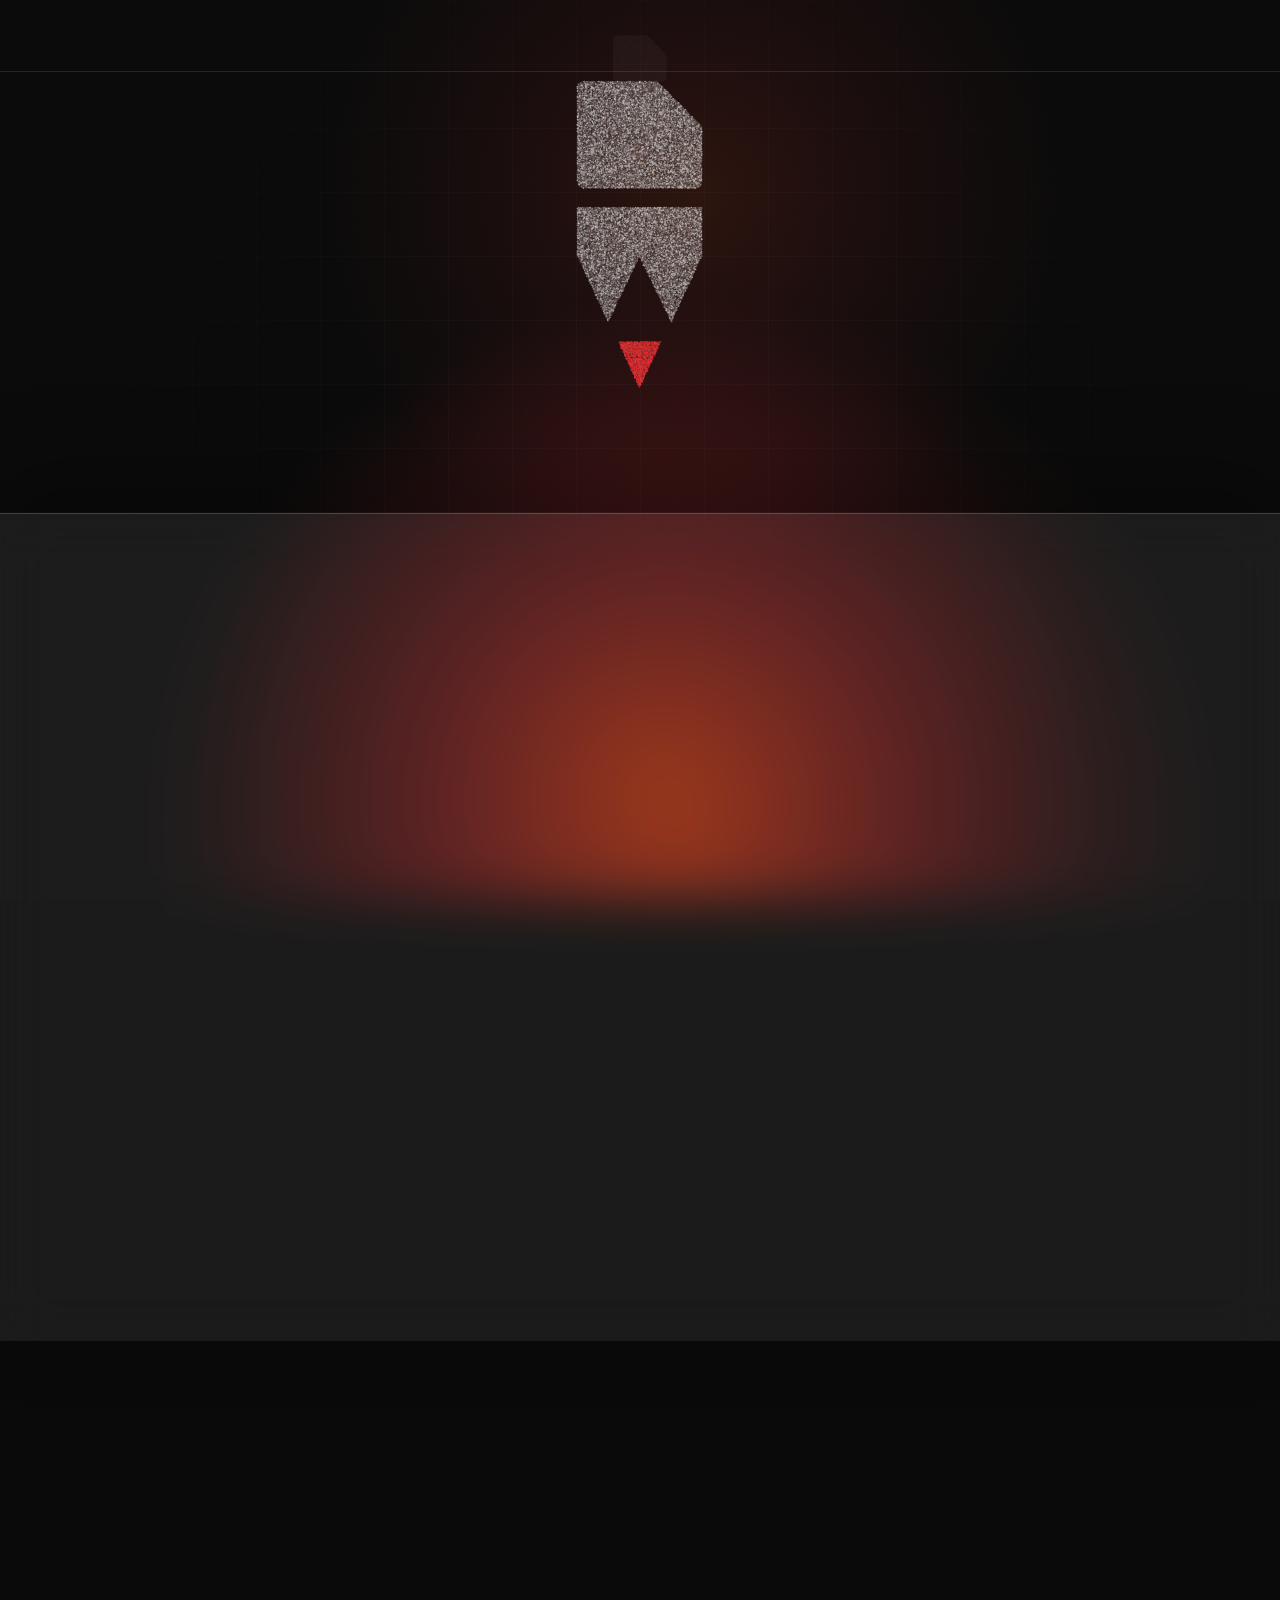
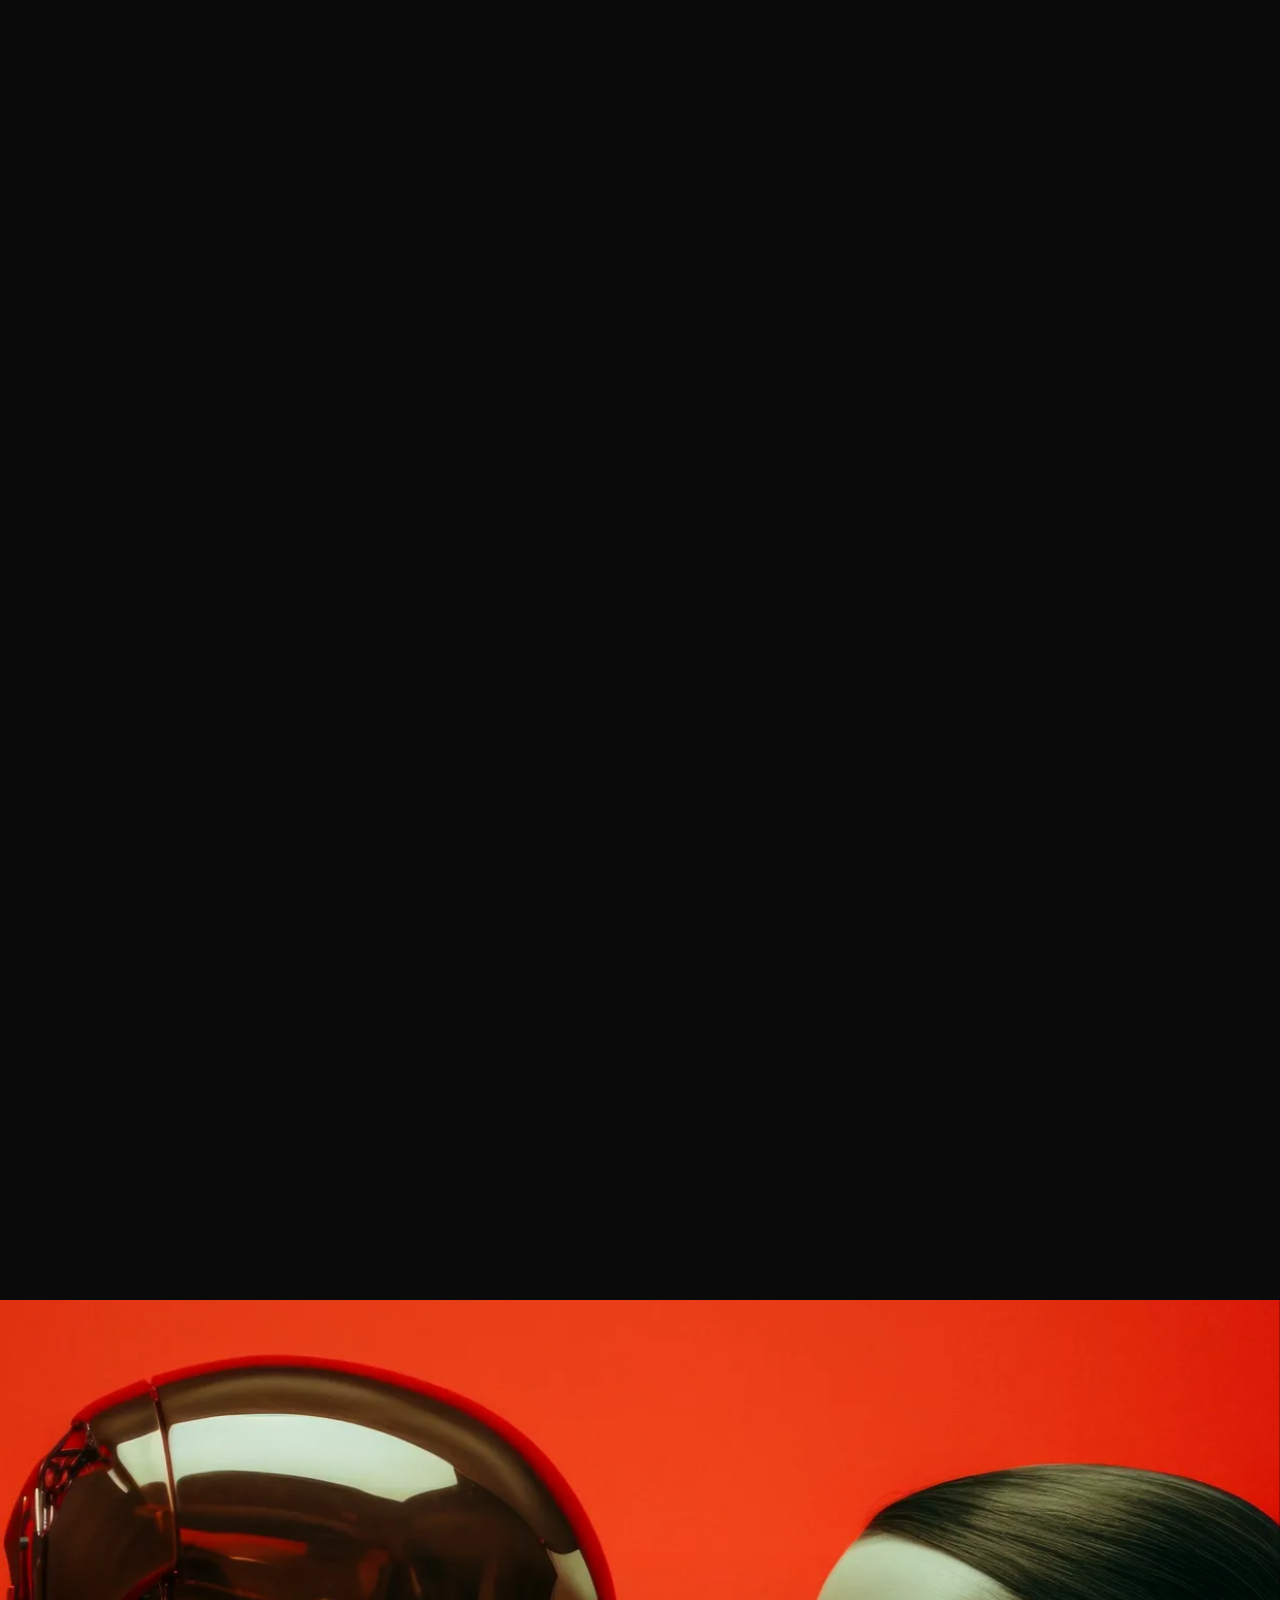
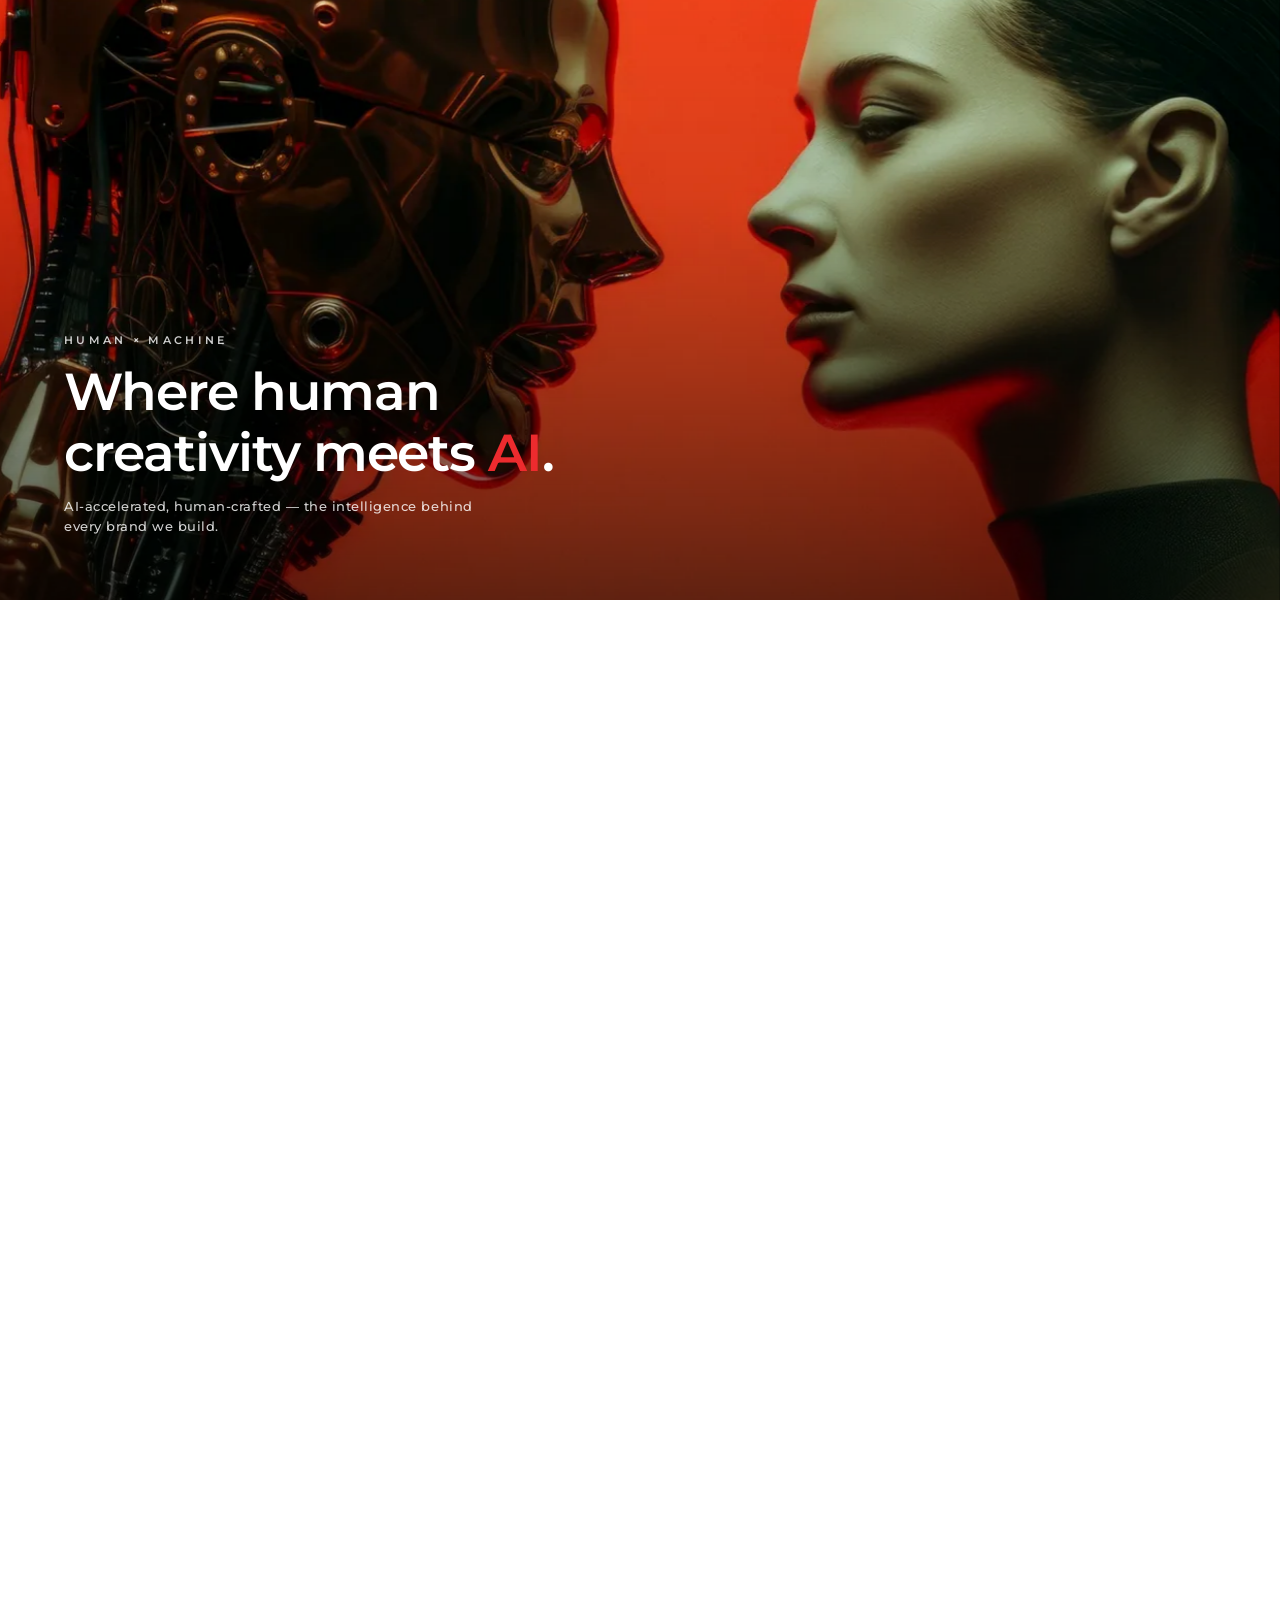
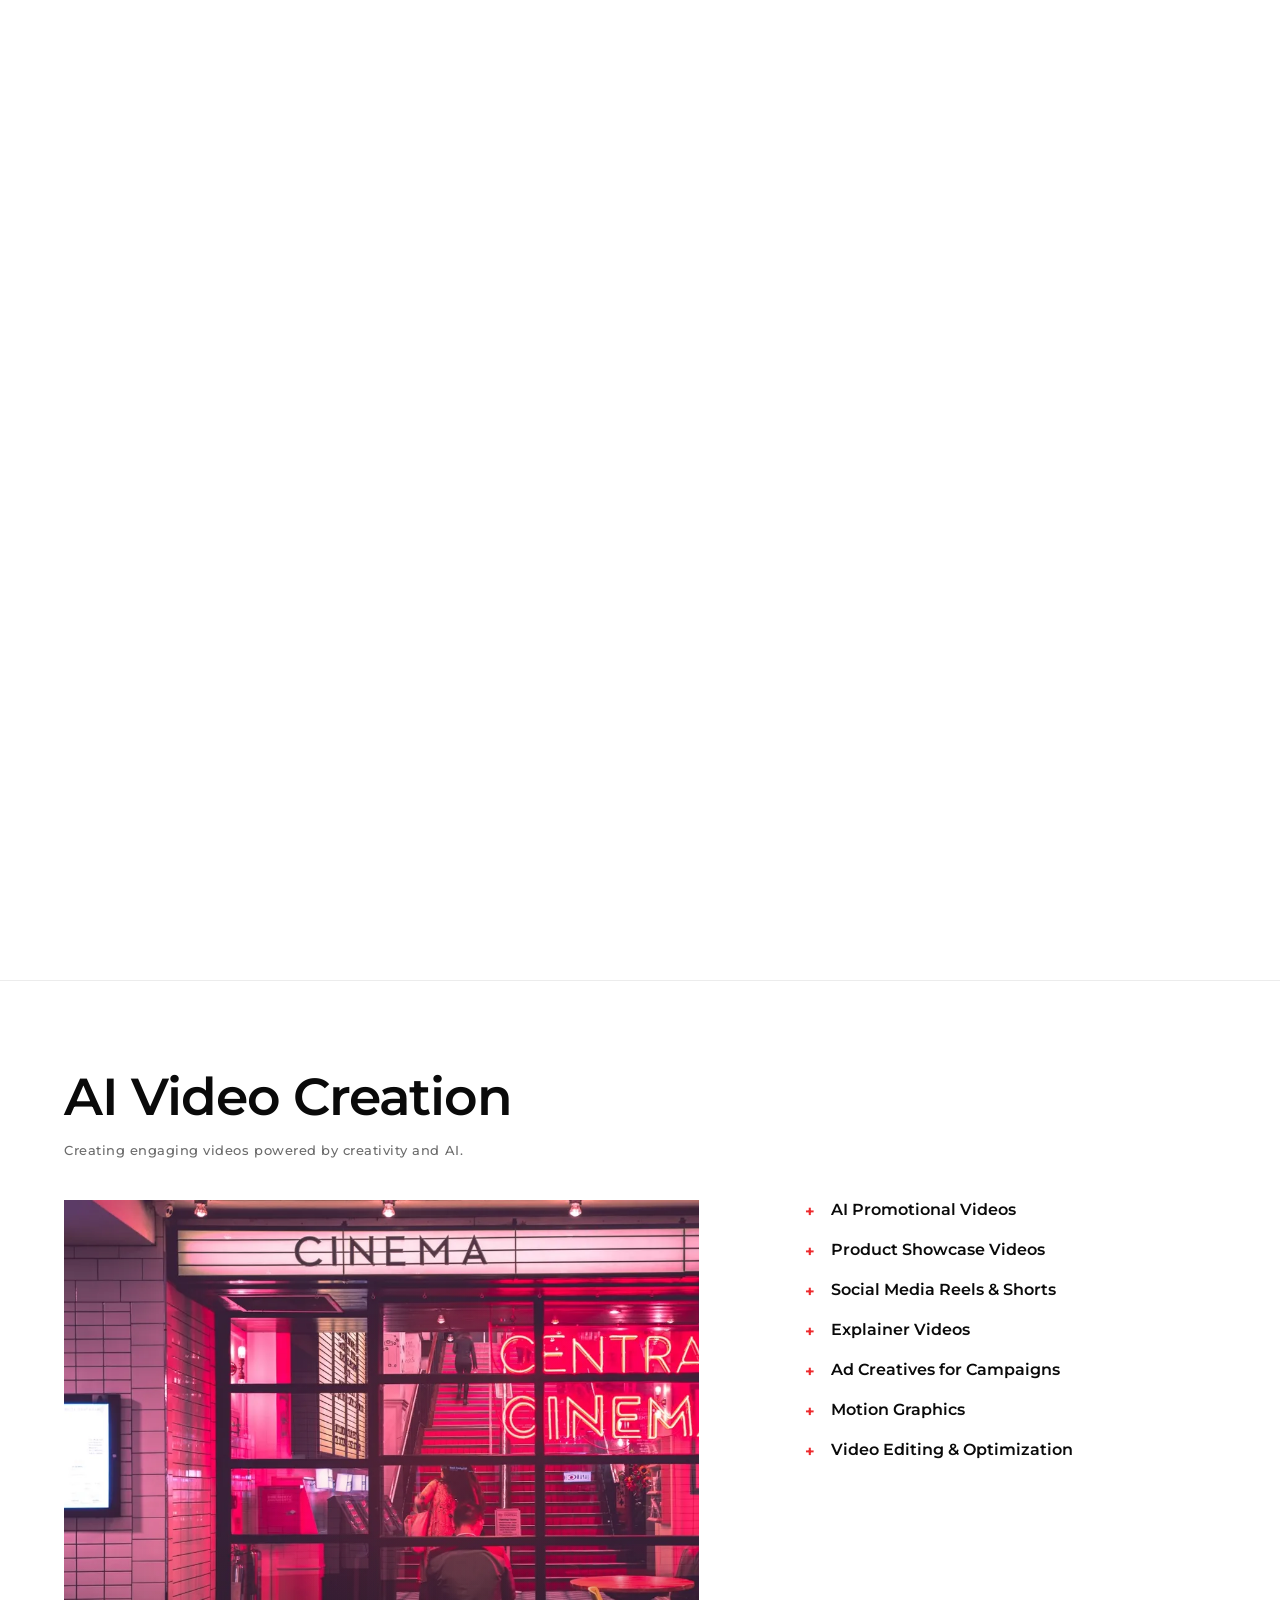
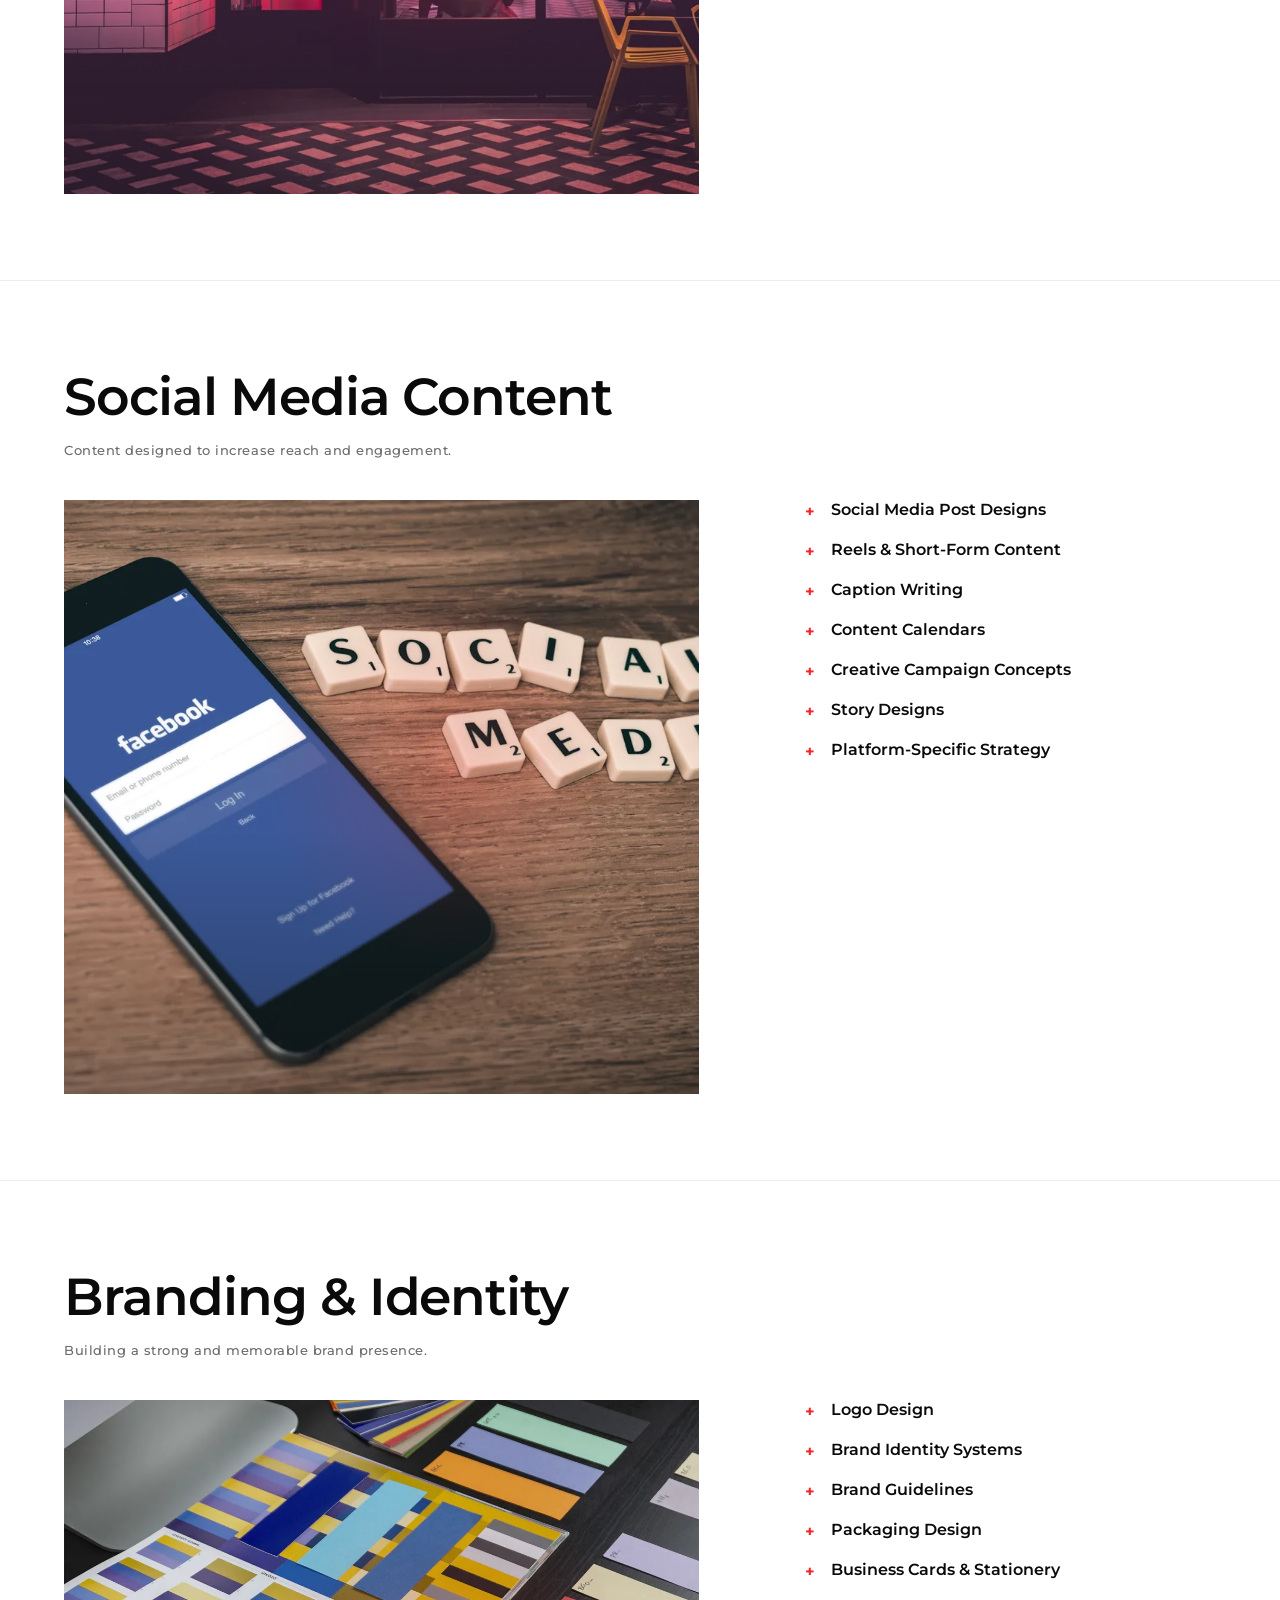
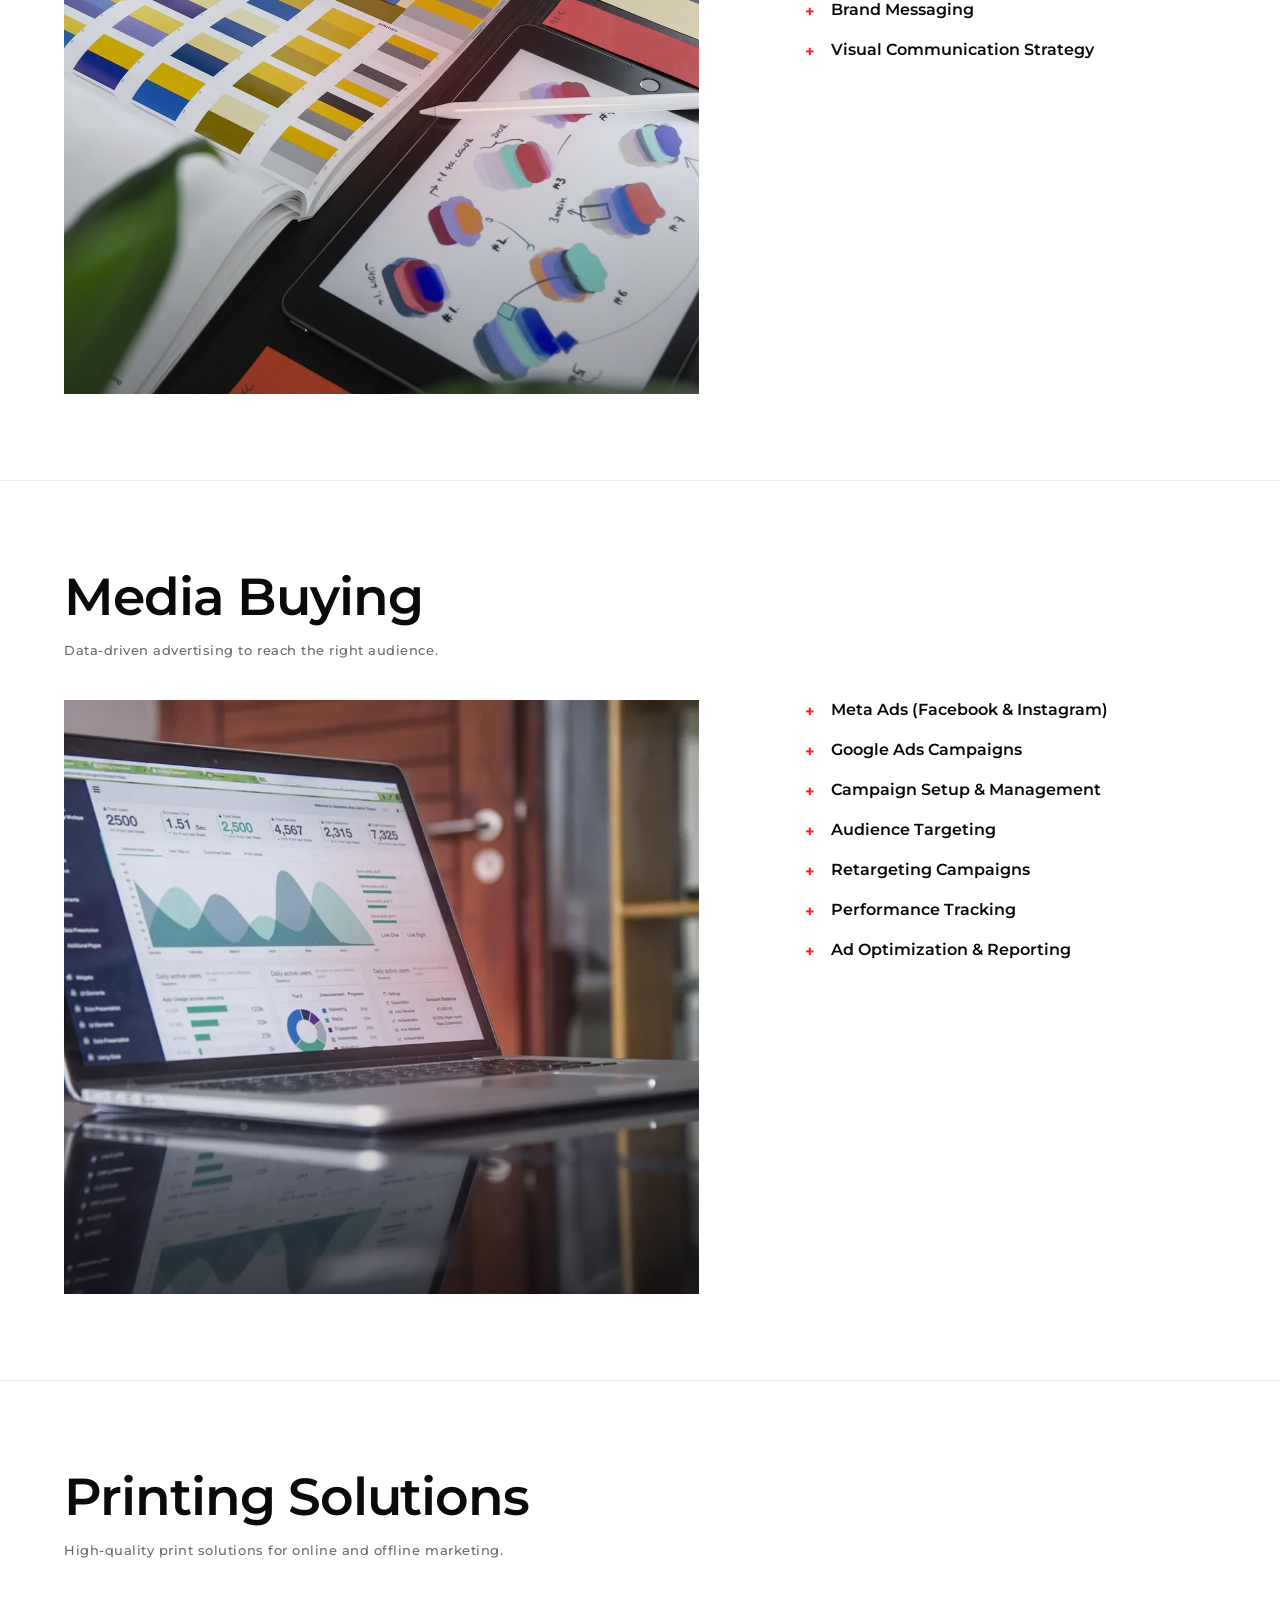
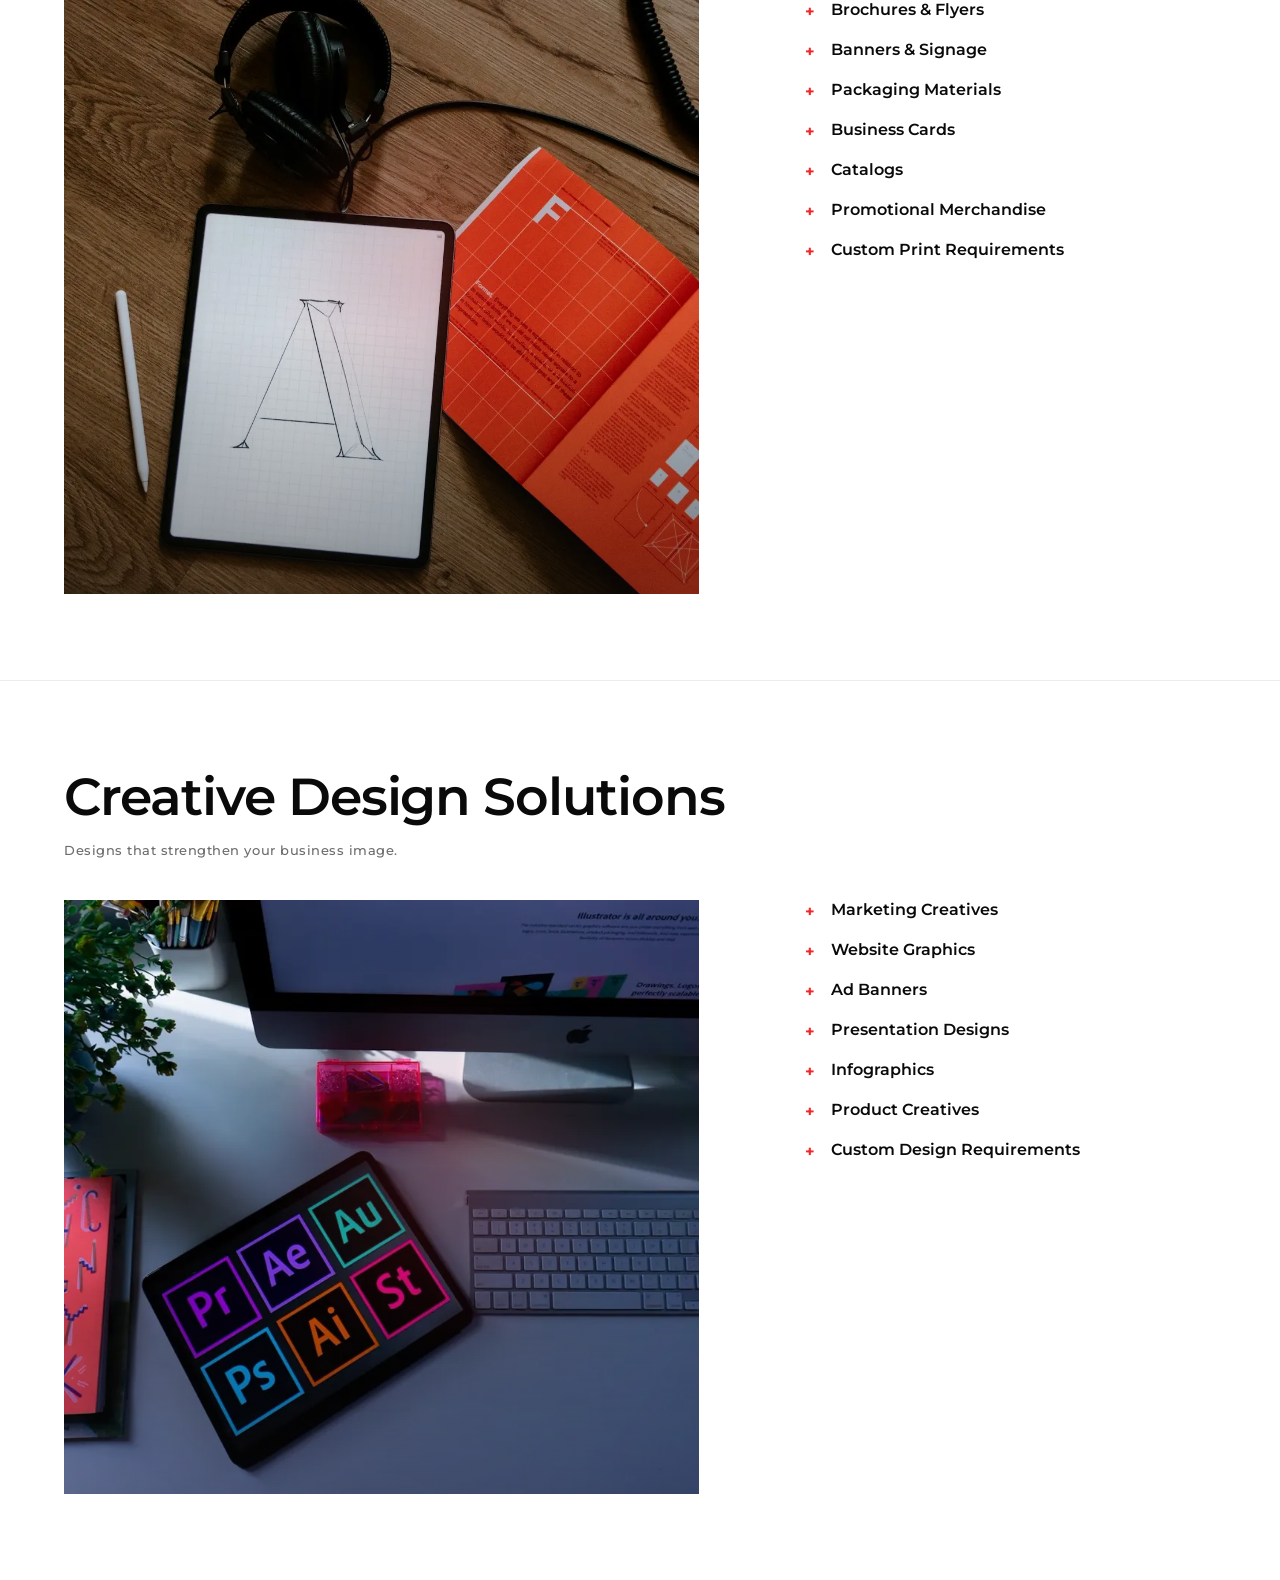
==== commit 6a2e289b: "Add free stock images to all service cards (index + what-we-do) - 6 royalty-free Unsplash images (fr" ====
--- a/index.html
+++ b/index.html
@@ -175,8 +175,12 @@
   .svc-body { display:grid; grid-template-columns:1.4fr 1fr; gap:clamp(28px,5vw,64px); align-items:start; }
   .svc-img { width:100%; aspect-ratio:16/10; position:relative; overflow:hidden;
     background:radial-gradient(120% 120% at 30% 20%, #3a3a3a, #111 70%); }
-  .svc-img::after { content:""; position:absolute; inset:0;
-    background:radial-gradient(closest-side at 60% 45%, rgba(237,43,46,0.28), transparent 70%); }
+  .svc-img img { position:absolute; inset:0; width:100%; height:100%; object-fit:cover; display:block;
+    transition:transform .9s cubic-bezier(.16,1,.3,1); }
+  .svc:hover .svc-img img { transform:scale(1.045); }
+  .svc-img::after { content:""; position:absolute; inset:0; pointer-events:none;
+    background:radial-gradient(closest-side at 60% 45%, rgba(237,43,46,0.18), transparent 72%),
+               linear-gradient(180deg, transparent 55%, rgba(10,10,10,0.35)); }
   .svc-desc { color:#6b6b6b; margin:0 0 40px; max-width:62ch; }
   .svc-left { align-self:start; }
   .svc-left .svc-img { width:100%; height:66vh; max-height:600px; aspect-ratio:auto; }
@@ -271,7 +275,7 @@
     <h2 class="t-h1 svc-title">AI Video Creation</h2>
     <p class="t-small svc-desc">Creating engaging videos powered by creativity and AI.</p>
     <div class="svc-body">
-      <div class="svc-left"><div class="svc-img"></div></div>
+      <div class="svc-left"><div class="svc-img"><img src="images/svc-video.webp" alt="AI video creation — film production setup" loading="lazy" decoding="async" /></div></div>
       <ul class="svc-list">
         <li><span class="svc-plus">+</span><div><span class="svc-item">AI Promotional Videos</span><span class="svc-item-desc">Attention-grabbing videos that showcase your business, products, and services for digital campaigns and brand awareness.</span></div></li>
         <li><span class="svc-plus">+</span><div><span class="svc-item">Product Showcase Videos</span><span class="svc-item-desc">Present product features and benefits with visually engaging videos designed to increase interest and conversions.</span></div></li>
@@ -289,7 +293,7 @@
     <h2 class="t-h1 svc-title">Social Media Content</h2>
     <p class="t-small svc-desc">Content designed to increase reach and engagement.</p>
     <div class="svc-body">
-      <div class="svc-left"><div class="svc-img"></div></div>
+      <div class="svc-left"><div class="svc-img"><img src="images/svc-social.webp" alt="Social media content on a smartphone" loading="lazy" decoding="async" /></div></div>
       <ul class="svc-list">
         <li><span class="svc-plus">+</span><div><span class="svc-item">Social Media Post Designs</span><span class="svc-item-desc">Creative visuals designed to reflect your brand identity and attract audience attention.</span></div></li>
         <li><span class="svc-plus">+</span><div><span class="svc-item">Reels &amp; Short-Form Content</span><span class="svc-item-desc">High-engagement content tailored for fast-moving social media platforms.</span></div></li>
@@ -307,7 +311,7 @@
     <h2 class="t-h1 svc-title">Branding &amp; Identity</h2>
     <p class="t-small svc-desc">Building a strong and memorable brand presence.</p>
     <div class="svc-body">
-      <div class="svc-left"><div class="svc-img"></div></div>
+      <div class="svc-left"><div class="svc-img"><img src="images/svc-branding.webp" alt="Branding and identity design samples" loading="lazy" decoding="async" /></div></div>
       <ul class="svc-list">
         <li><span class="svc-plus">+</span><div><span class="svc-item">Logo Design</span><span class="svc-item-desc">Unique logo concepts that reflect your business values and identity.</span></div></li>
         <li><span class="svc-plus">+</span><div><span class="svc-item">Brand Identity Systems</span><span class="svc-item-desc">Developing colors, typography, visual styles, and brand elements.</span></div></li>
@@ -325,7 +329,7 @@
     <h2 class="t-h1 svc-title">Media Buying</h2>
     <p class="t-small svc-desc">Data-driven advertising to reach the right audience.</p>
     <div class="svc-body">
-      <div class="svc-left"><div class="svc-img"></div></div>
+      <div class="svc-left"><div class="svc-img"><img src="images/svc-media.webp" alt="Media buying analytics dashboard" loading="lazy" decoding="async" /></div></div>
       <ul class="svc-list">
         <li><span class="svc-plus">+</span><div><span class="svc-item">Meta Ads (Facebook &amp; Instagram)</span><span class="svc-item-desc">Targeted campaigns designed to generate leads and increase visibility.</span></div></li>
         <li><span class="svc-plus">+</span><div><span class="svc-item">Google Ads Campaigns</span><span class="svc-item-desc">Search, display, and video advertising to reach potential customers.</span></div></li>
@@ -343,7 +347,7 @@
     <h2 class="t-h1 svc-title">Printing Solutions</h2>
     <p class="t-small svc-desc">High-quality print solutions for online and offline marketing.</p>
     <div class="svc-body">
-      <div class="svc-left"><div class="svc-img"></div></div>
+      <div class="svc-left"><div class="svc-img"><img src="images/svc-printing.webp" alt="High-quality printing and printed stationery" loading="lazy" decoding="async" /></div></div>
       <ul class="svc-list">
         <li><span class="svc-plus">+</span><div><span class="svc-item">Brochures &amp; Flyers</span><span class="svc-item-desc">Marketing materials designed for promotion and information sharing.</span></div></li>
         <li><span class="svc-plus">+</span><div><span class="svc-item">Banners &amp; Signage</span><span class="svc-item-desc">Large-format printing solutions for events and business promotion.</span></div></li>
@@ -361,7 +365,7 @@
     <h2 class="t-h1 svc-title">Creative Design Solutions</h2>
     <p class="t-small svc-desc">Designs that strengthen your business image.</p>
     <div class="svc-body">
-      <div class="svc-left"><div class="svc-img"></div></div>
+      <div class="svc-left"><div class="svc-img"><img src="images/svc-design.webp" alt="Creative design workspace and tools" loading="lazy" decoding="async" /></div></div>
       <ul class="svc-list">
         <li><span class="svc-plus">+</span><div><span class="svc-item">Marketing Creatives</span><span class="svc-item-desc">Designs for promotional campaigns and advertisements.</span></div></li>
         <li><span class="svc-plus">+</span><div><span class="svc-item">Website Graphics</span><span class="svc-item-desc">Creative visuals for websites and digital platforms.</span></div></li>
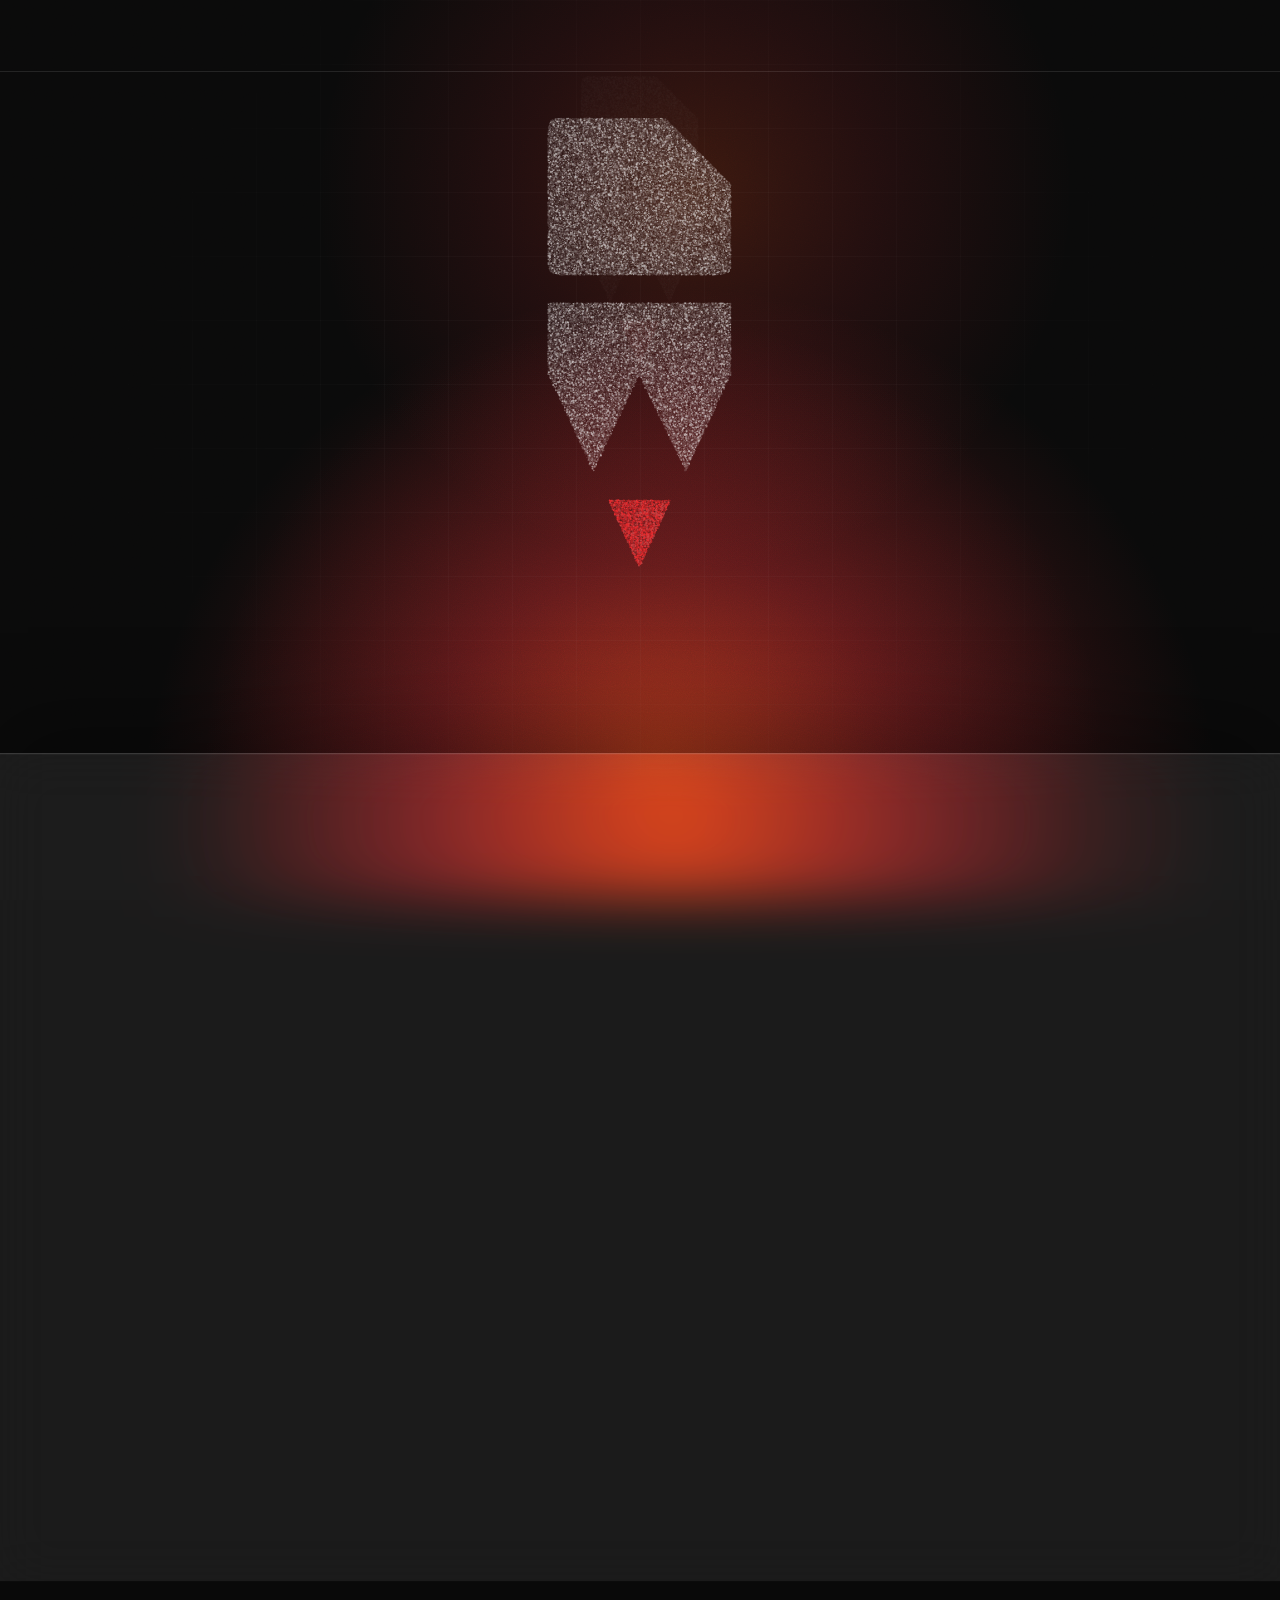
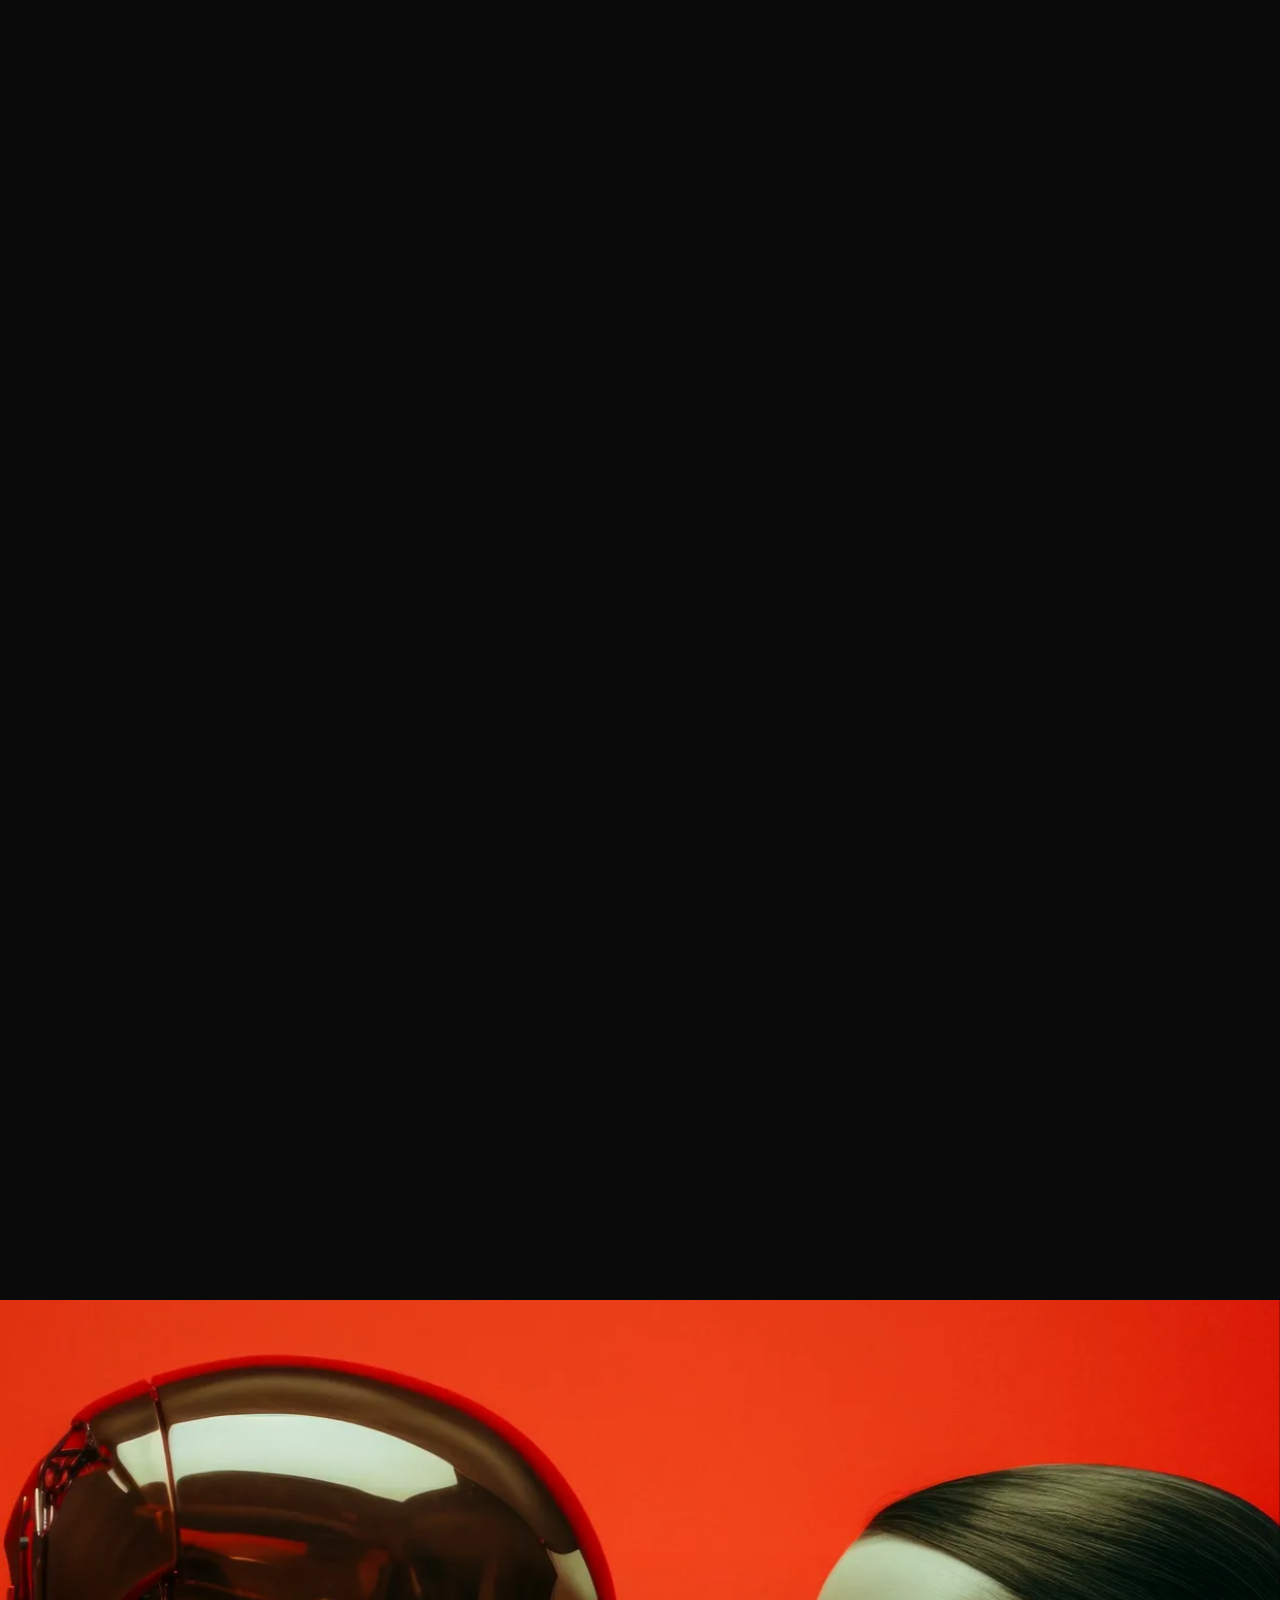
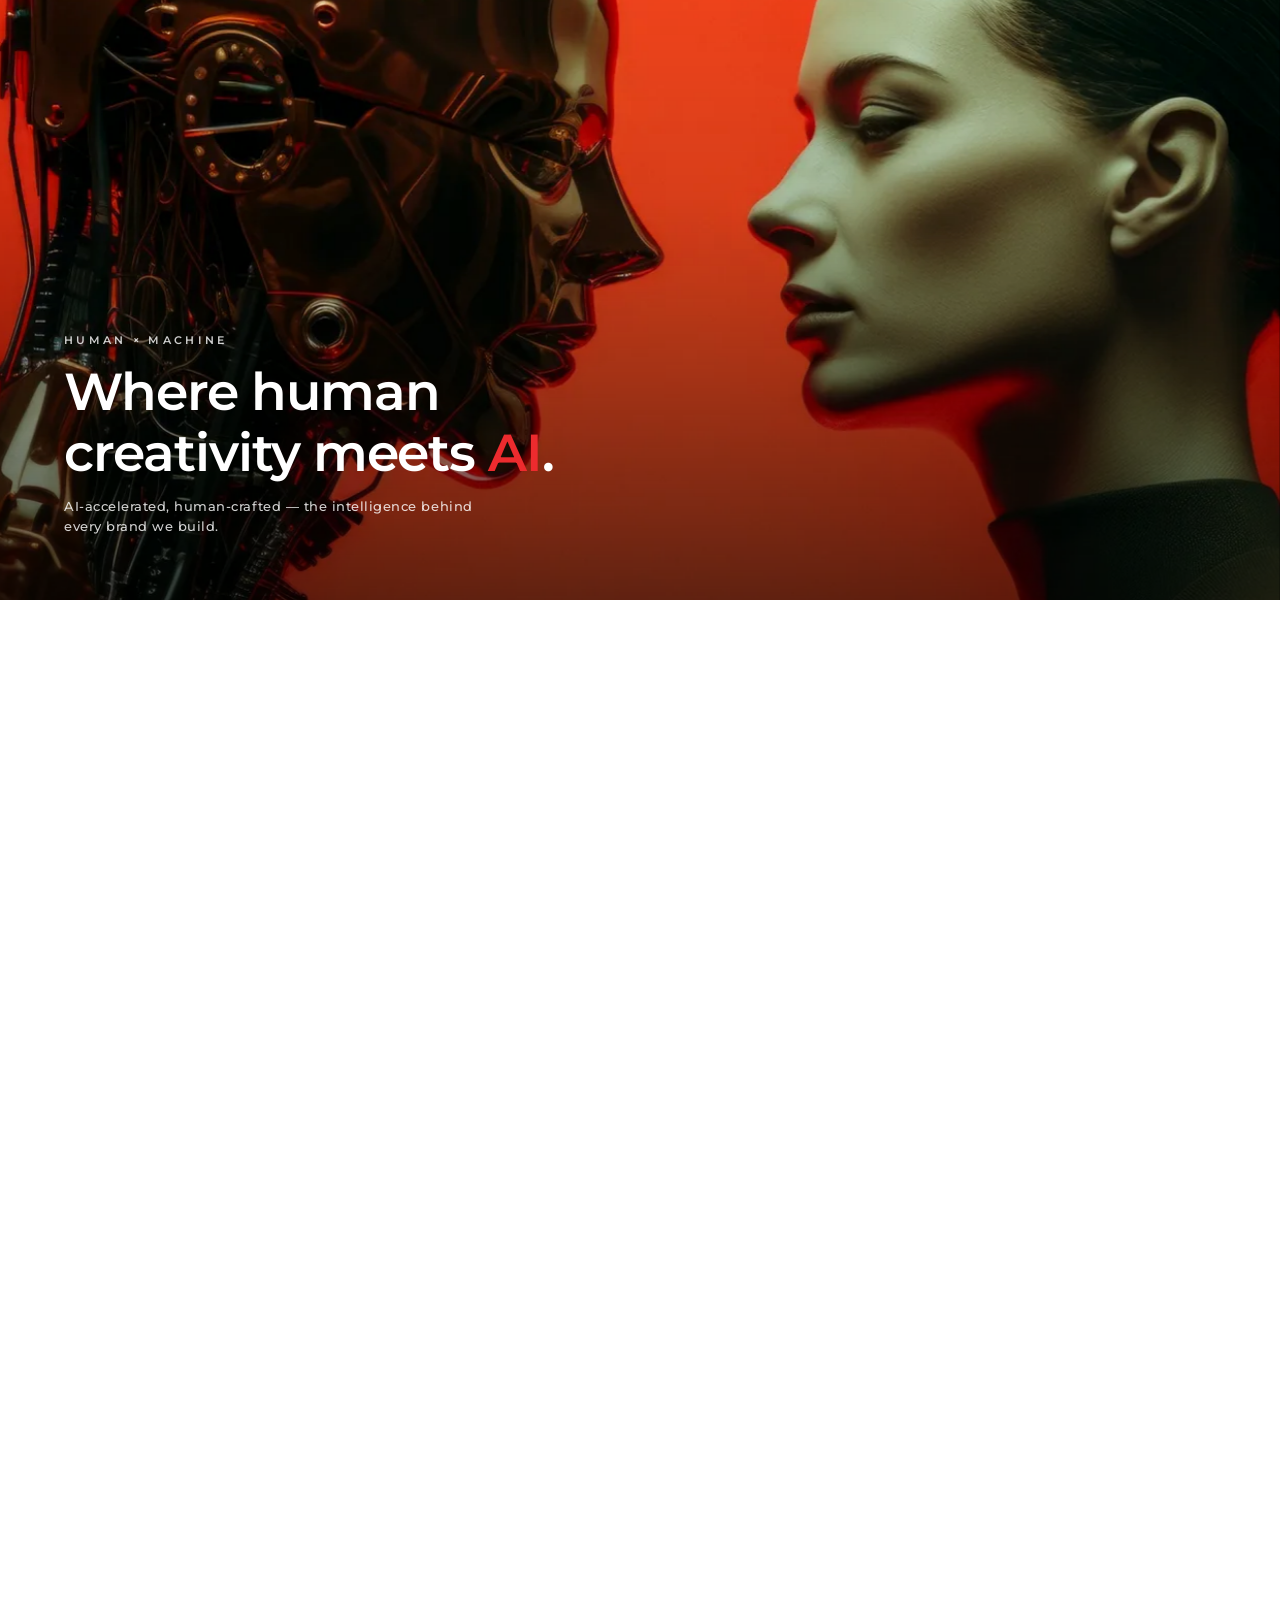
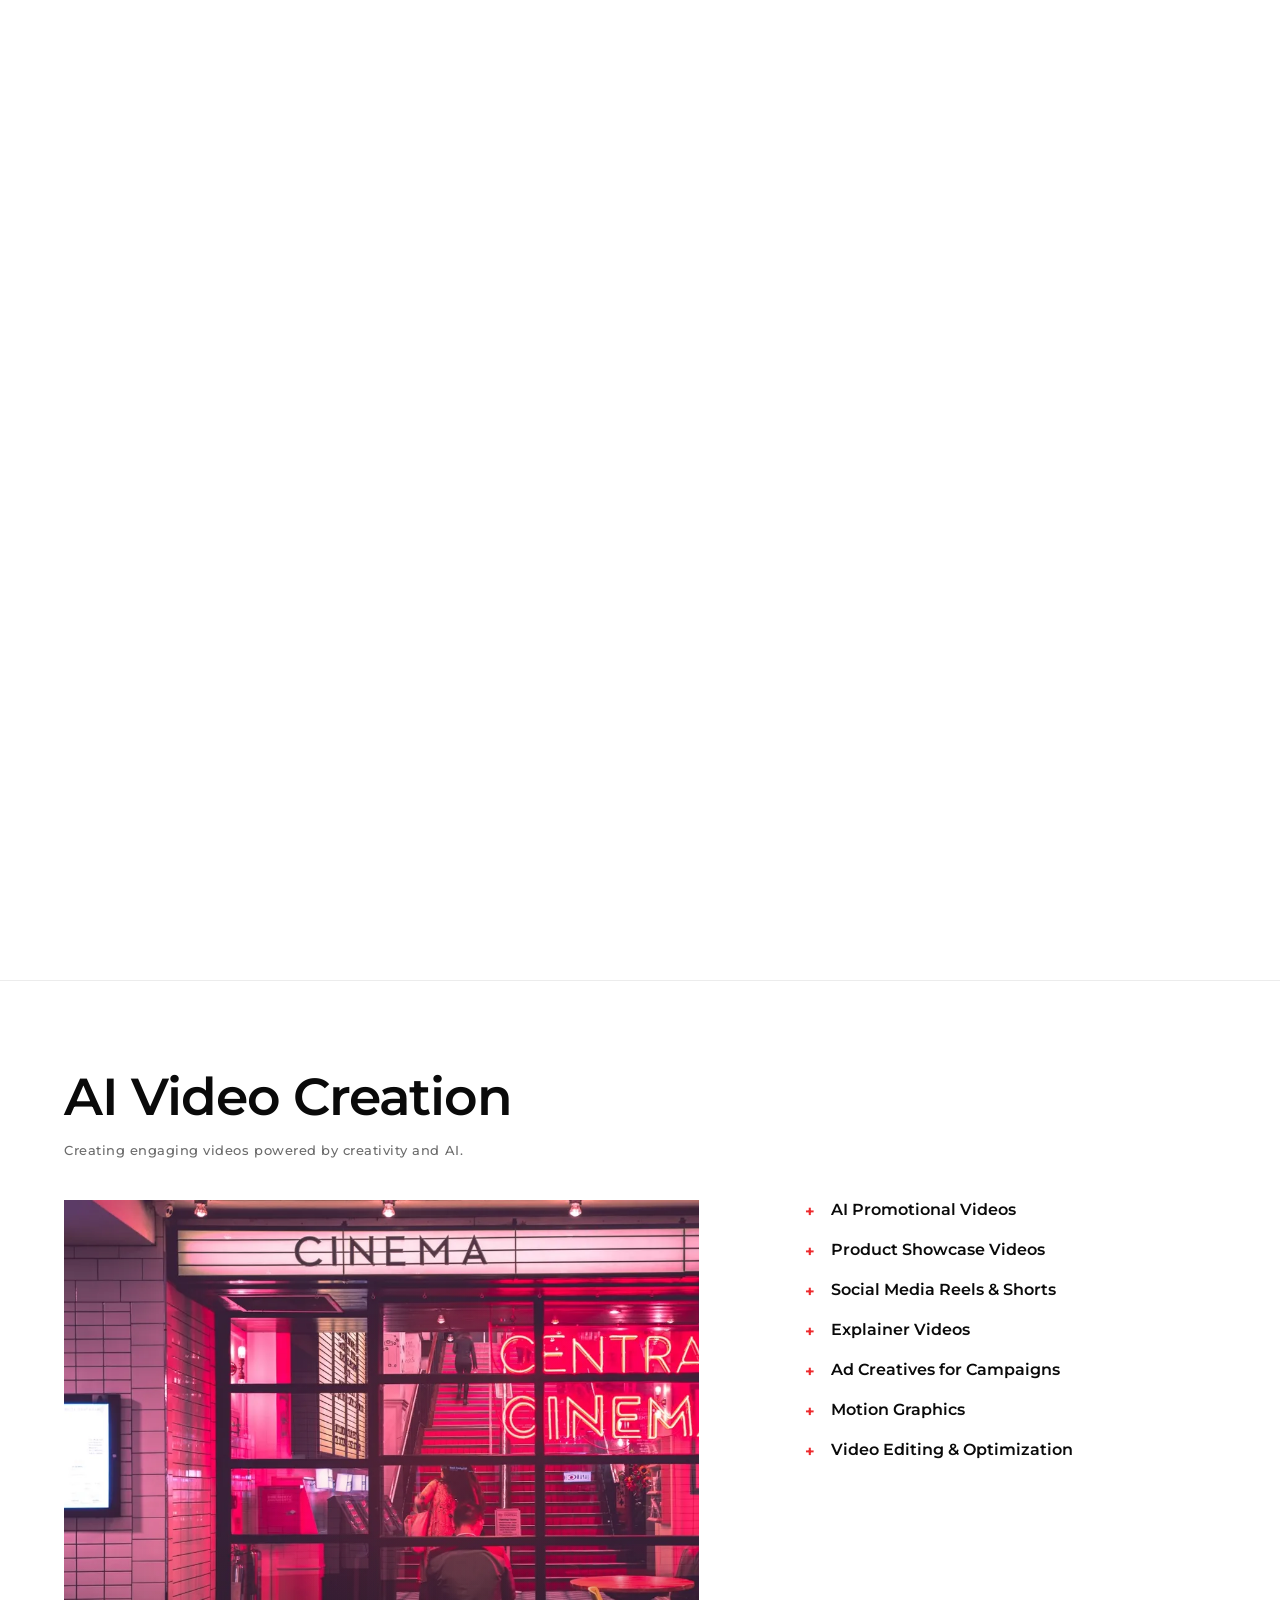
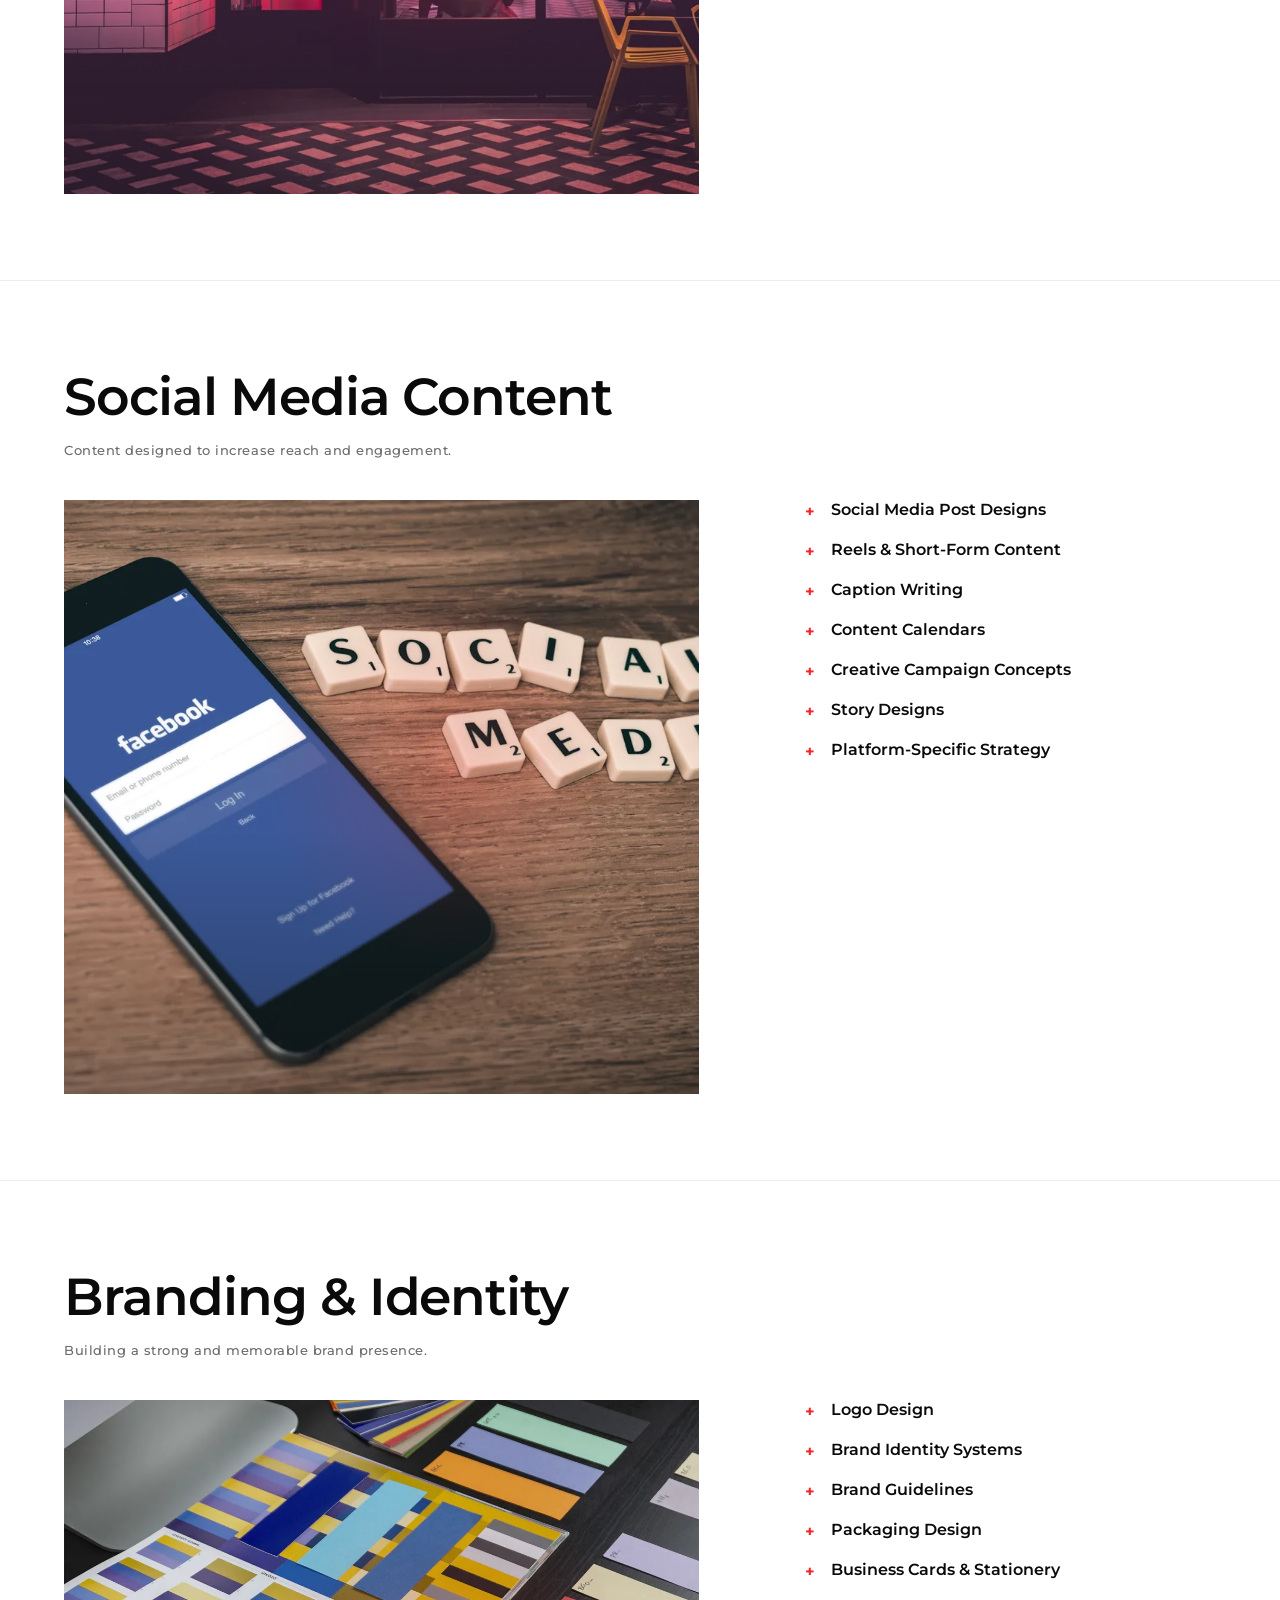
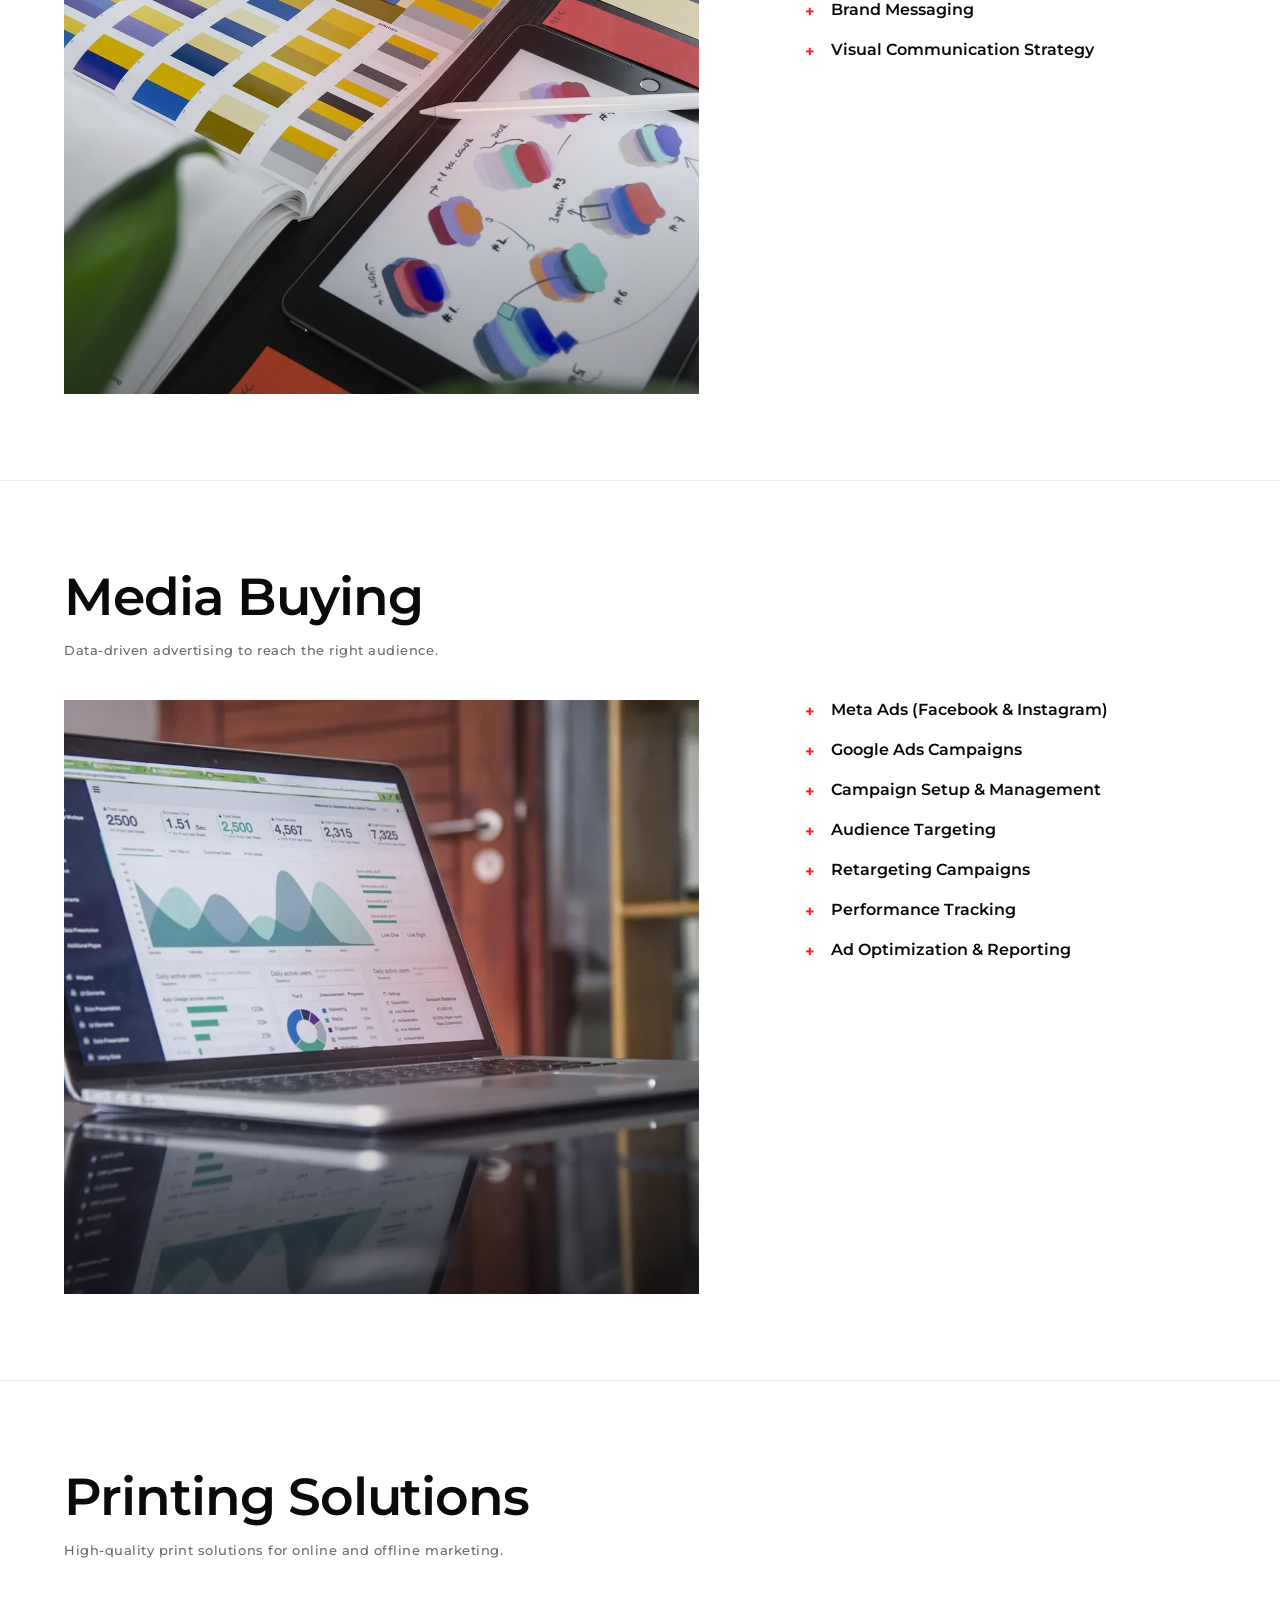
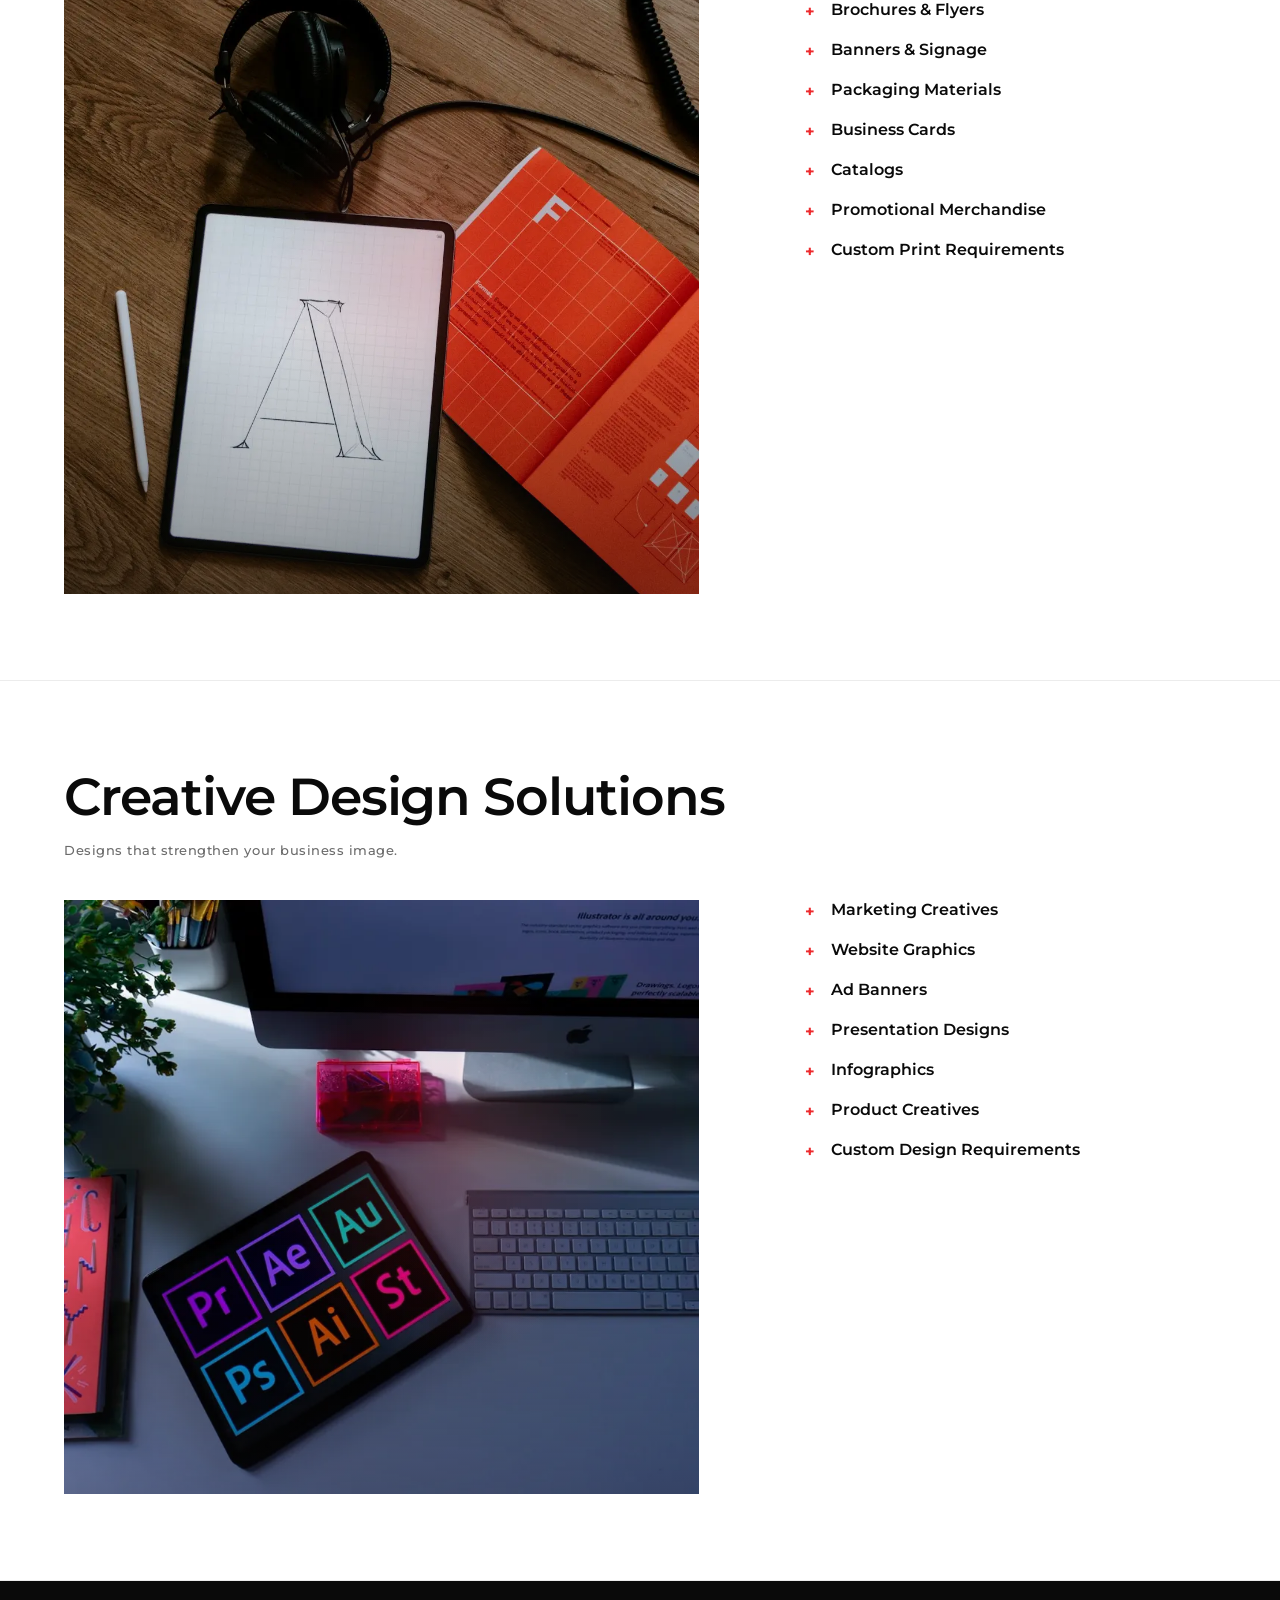
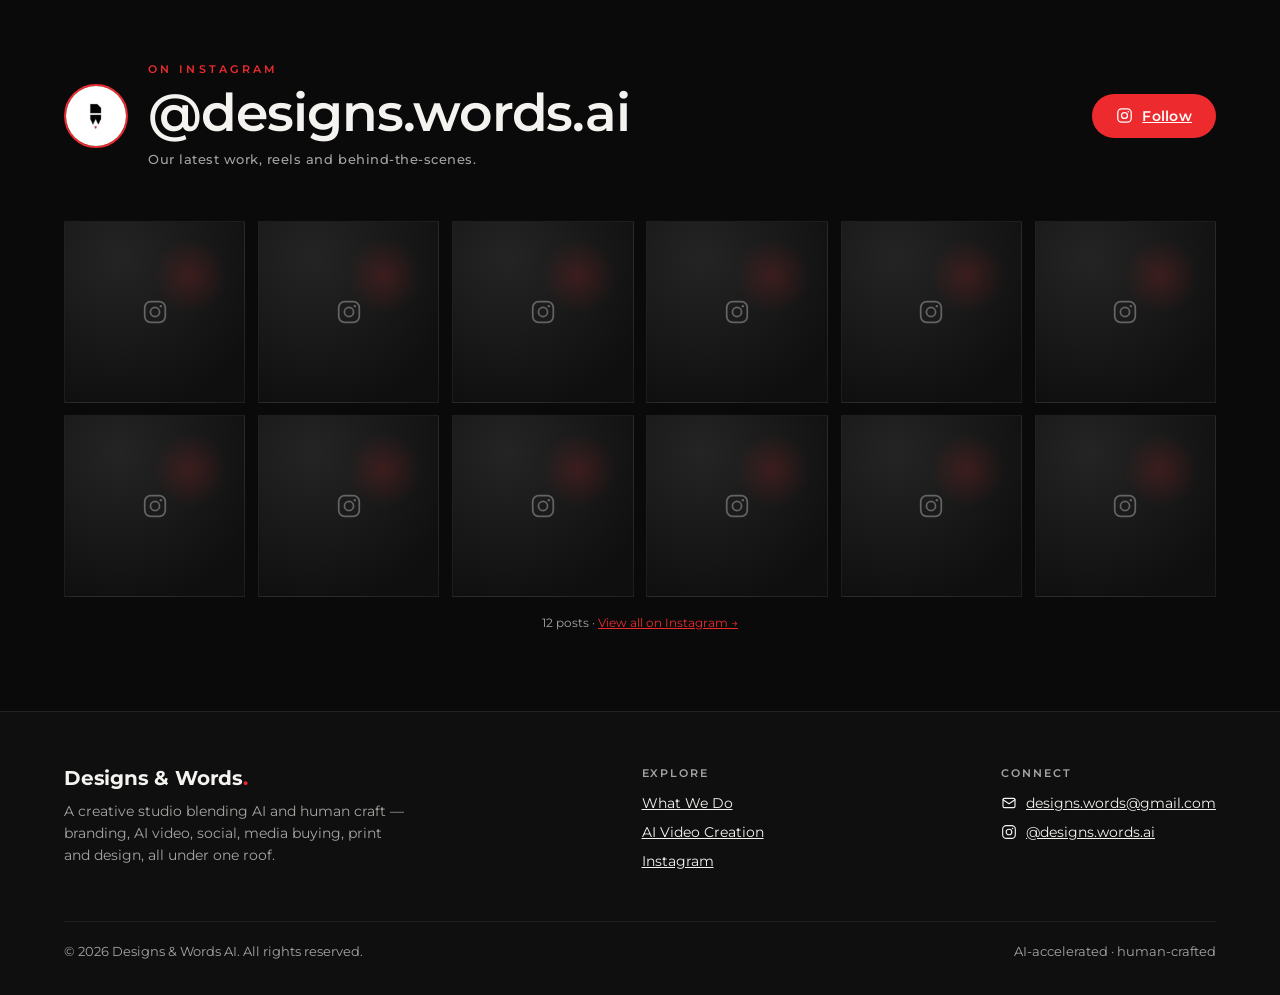
==== commit 8b021ea1: "Add Instagram feed section + site footer with social links - New Instagram section on homepage: real" ====
--- a/index.html
+++ b/index.html
@@ -215,6 +215,51 @@
   .rev.in { opacity:1; transform:none; filter:blur(0); }
   @media (max-width:900px){ .svc-body { grid-template-columns:1fr; } .svc-left { position:static; } }
 
+  /* ===== Instagram feed section ===== */
+  .ig { position:relative; z-index:1; background:var(--c-ink); color:var(--c-chalk);
+    border-top:1px solid #ececec; padding:clamp(64px,9vh,120px) clamp(24px,5vw,80px); }
+  .ig-inner { max-width:1280px; margin:0 auto; }
+  .ig-head { display:flex; align-items:center; gap:20px; flex-wrap:wrap; margin-bottom:clamp(32px,5vw,52px); }
+  .ig-avatar { width:64px; height:64px; border-radius:50%; object-fit:cover; background:#fff;
+    border:2px solid var(--c-accent); flex:none; }
+  .ig-head .ig-id { margin-right:auto; }
+  .ig-eyebrow { color:var(--c-accent); display:block; margin-bottom:6px; }
+  .ig-handle { margin:0; }
+  .ig-sub { color:var(--c-muted); margin-top:6px; }
+  .ig-follow { display:inline-flex; align-items:center; gap:9px; background:var(--c-accent); color:#fff;
+    font-weight:var(--fw-semibold); font-size:14px; letter-spacing:0.02em; padding:13px 24px;
+    border-radius:99px; transition:transform .35s cubic-bezier(.16,1,.3,1), background .3s ease; }
+  .ig-follow:hover { transform:translateY(-2px); background:var(--c-accent-dark); }
+  .ig-follow svg { width:17px; height:17px; }
+  .ig-grid { display:grid; grid-template-columns:repeat(6,1fr); gap:clamp(8px,1vw,14px); }
+  @media (max-width:900px){ .ig-grid { grid-template-columns:repeat(3,1fr); } }
+  @media (max-width:520px){ .ig-grid { grid-template-columns:repeat(2,1fr); } }
+  .ig-tile { position:relative; aspect-ratio:1/1; overflow:hidden; display:flex; align-items:center; justify-content:center;
+    background:radial-gradient(120% 120% at 30% 20%, #242424, #0f0f0f 72%); border:1px solid rgba(255,255,255,0.06);
+    color:rgba(255,255,255,0.32); transition:color .4s ease, border-color .4s ease, transform .5s cubic-bezier(.16,1,.3,1); }
+  .ig-tile::after { content:""; position:absolute; inset:0; pointer-events:none;
+    background:radial-gradient(closest-side at 70% 30%, rgba(237,43,46,0.16), transparent 70%); }
+  .ig-tile svg { width:26px; height:26px; position:relative; z-index:1; }
+  .ig-tile:hover { color:var(--c-accent); border-color:rgba(237,43,46,0.45); transform:translateY(-3px); }
+  .ig-note { color:var(--c-muted); font-size:12px; margin-top:18px; text-align:center; }
+  .ig-note a { color:var(--c-accent); }
+
+  /* ===== Footer ===== */
+  .site-footer { position:relative; z-index:50; background:#0f0f0f; color:var(--c-chalk);
+    border-top:1px solid rgba(255,255,255,0.08); padding:clamp(48px,6vh,72px) clamp(24px,5vw,80px) 36px; }
+  .foot-inner { max-width:1280px; margin:0 auto; display:flex; flex-wrap:wrap; gap:32px;
+    justify-content:space-between; align-items:flex-start; }
+  .foot-brand { max-width:340px; }
+  .foot-brand .foot-logo { font-family:var(--font-display); font-weight:var(--fw-bold); letter-spacing:-0.01em; font-size:1.25rem; }
+  .foot-brand p { color:var(--c-muted); margin-top:10px; font-size:14px; line-height:1.6; }
+  .foot-col h4 { font-size:11px; letter-spacing:0.18em; text-transform:uppercase; color:var(--c-muted); margin-bottom:14px; font-weight:var(--fw-semibold); }
+  .foot-col a { display:flex; align-items:center; gap:9px; color:var(--c-chalk); font-size:14px; margin-bottom:11px;
+    transition:color .3s ease; }
+  .foot-col a:hover { color:var(--c-accent); }
+  .foot-col a svg { width:16px; height:16px; flex:none; }
+  .foot-bottom { max-width:1280px; margin:40px auto 0; padding-top:22px; border-top:1px solid rgba(255,255,255,0.07);
+    display:flex; flex-wrap:wrap; gap:10px; justify-content:space-between; color:var(--c-muted); font-size:12.5px; }
+
   @media (prefers-reduced-motion: reduce){ #hint{ display:none; }
     .rev { opacity:1 !important; transform:none !important; filter:none !important; }
     #page .wm > span, #page .reveal-up, #page .lr, .ho { transform:none !important; opacity:1 !important; filter:none !important; } }
@@ -377,7 +422,80 @@
       </ul>
     </div>
   </section>
+
+  <!-- ===== Instagram ===== -->
+  <section class="ig" id="instagram">
+    <div class="ig-inner">
+      <div class="ig-head">
+        <img class="ig-avatar" src="images/ig-avatar.webp" alt="Designs & Words" width="64" height="64" loading="lazy" />
+        <div class="ig-id">
+          <span class="t-eyebrow ig-eyebrow">On Instagram</span>
+          <h2 class="t-h1 ig-handle">@designs.words.ai</h2>
+          <p class="t-small ig-sub">Our latest work, reels and behind-the-scenes.</p>
+        </div>
+        <a class="ig-follow" href="https://www.instagram.com/designs.words.ai/" target="_blank" rel="noopener">
+          <svg viewBox="0 0 24 24" fill="none" stroke="currentColor" stroke-width="1.8" stroke-linecap="round" stroke-linejoin="round" aria-hidden="true"><rect x="2.5" y="2.5" width="19" height="19" rx="5.5"/><circle cx="12" cy="12" r="4.2"/><circle cx="17.4" cy="6.6" r="1.1" fill="currentColor" stroke="none"/></svg>
+          Follow
+        </a>
+      </div>
+
+      <!-- ════════════════════════════════════════════════════════════════
+           LIVE INSTAGRAM FEED — to show your real posts automatically:
+           1. Go to https://behold.so  (free) and sign up
+           2. Connect the @designs.words.ai account, create a feed
+           3. Copy the embed snippet Behold gives you
+           4. Replace EVERYTHING between <div class="ig-grid" id="ig-feed"> and
+              its closing </div> with that snippet.
+           Until connected, the branded tiles below link to the profile.
+           ════════════════════════════════════════════════════════════════ -->
+      <div class="ig-grid" id="ig-feed">
+        <a class="ig-tile" href="https://www.instagram.com/designs.words.ai/" target="_blank" rel="noopener" aria-label="Designs & Words on Instagram"><svg viewBox="0 0 24 24" fill="none" stroke="currentColor" stroke-width="1.6" stroke-linecap="round" stroke-linejoin="round" aria-hidden="true"><rect x="2.5" y="2.5" width="19" height="19" rx="5.5"/><circle cx="12" cy="12" r="4.2"/><circle cx="17.4" cy="6.6" r="1.1" fill="currentColor" stroke="none"/></svg></a>
+        <a class="ig-tile" href="https://www.instagram.com/designs.words.ai/" target="_blank" rel="noopener" aria-label="Designs & Words on Instagram"><svg viewBox="0 0 24 24" fill="none" stroke="currentColor" stroke-width="1.6" stroke-linecap="round" stroke-linejoin="round" aria-hidden="true"><rect x="2.5" y="2.5" width="19" height="19" rx="5.5"/><circle cx="12" cy="12" r="4.2"/><circle cx="17.4" cy="6.6" r="1.1" fill="currentColor" stroke="none"/></svg></a>
+        <a class="ig-tile" href="https://www.instagram.com/designs.words.ai/" target="_blank" rel="noopener" aria-label="Designs & Words on Instagram"><svg viewBox="0 0 24 24" fill="none" stroke="currentColor" stroke-width="1.6" stroke-linecap="round" stroke-linejoin="round" aria-hidden="true"><rect x="2.5" y="2.5" width="19" height="19" rx="5.5"/><circle cx="12" cy="12" r="4.2"/><circle cx="17.4" cy="6.6" r="1.1" fill="currentColor" stroke="none"/></svg></a>
+        <a class="ig-tile" href="https://www.instagram.com/designs.words.ai/" target="_blank" rel="noopener" aria-label="Designs & Words on Instagram"><svg viewBox="0 0 24 24" fill="none" stroke="currentColor" stroke-width="1.6" stroke-linecap="round" stroke-linejoin="round" aria-hidden="true"><rect x="2.5" y="2.5" width="19" height="19" rx="5.5"/><circle cx="12" cy="12" r="4.2"/><circle cx="17.4" cy="6.6" r="1.1" fill="currentColor" stroke="none"/></svg></a>
+        <a class="ig-tile" href="https://www.instagram.com/designs.words.ai/" target="_blank" rel="noopener" aria-label="Designs & Words on Instagram"><svg viewBox="0 0 24 24" fill="none" stroke="currentColor" stroke-width="1.6" stroke-linecap="round" stroke-linejoin="round" aria-hidden="true"><rect x="2.5" y="2.5" width="19" height="19" rx="5.5"/><circle cx="12" cy="12" r="4.2"/><circle cx="17.4" cy="6.6" r="1.1" fill="currentColor" stroke="none"/></svg></a>
+        <a class="ig-tile" href="https://www.instagram.com/designs.words.ai/" target="_blank" rel="noopener" aria-label="Designs & Words on Instagram"><svg viewBox="0 0 24 24" fill="none" stroke="currentColor" stroke-width="1.6" stroke-linecap="round" stroke-linejoin="round" aria-hidden="true"><rect x="2.5" y="2.5" width="19" height="19" rx="5.5"/><circle cx="12" cy="12" r="4.2"/><circle cx="17.4" cy="6.6" r="1.1" fill="currentColor" stroke="none"/></svg></a>
+        <a class="ig-tile" href="https://www.instagram.com/designs.words.ai/" target="_blank" rel="noopener" aria-label="Designs & Words on Instagram"><svg viewBox="0 0 24 24" fill="none" stroke="currentColor" stroke-width="1.6" stroke-linecap="round" stroke-linejoin="round" aria-hidden="true"><rect x="2.5" y="2.5" width="19" height="19" rx="5.5"/><circle cx="12" cy="12" r="4.2"/><circle cx="17.4" cy="6.6" r="1.1" fill="currentColor" stroke="none"/></svg></a>
+        <a class="ig-tile" href="https://www.instagram.com/designs.words.ai/" target="_blank" rel="noopener" aria-label="Designs & Words on Instagram"><svg viewBox="0 0 24 24" fill="none" stroke="currentColor" stroke-width="1.6" stroke-linecap="round" stroke-linejoin="round" aria-hidden="true"><rect x="2.5" y="2.5" width="19" height="19" rx="5.5"/><circle cx="12" cy="12" r="4.2"/><circle cx="17.4" cy="6.6" r="1.1" fill="currentColor" stroke="none"/></svg></a>
+        <a class="ig-tile" href="https://www.instagram.com/designs.words.ai/" target="_blank" rel="noopener" aria-label="Designs & Words on Instagram"><svg viewBox="0 0 24 24" fill="none" stroke="currentColor" stroke-width="1.6" stroke-linecap="round" stroke-linejoin="round" aria-hidden="true"><rect x="2.5" y="2.5" width="19" height="19" rx="5.5"/><circle cx="12" cy="12" r="4.2"/><circle cx="17.4" cy="6.6" r="1.1" fill="currentColor" stroke="none"/></svg></a>
+        <a class="ig-tile" href="https://www.instagram.com/designs.words.ai/" target="_blank" rel="noopener" aria-label="Designs & Words on Instagram"><svg viewBox="0 0 24 24" fill="none" stroke="currentColor" stroke-width="1.6" stroke-linecap="round" stroke-linejoin="round" aria-hidden="true"><rect x="2.5" y="2.5" width="19" height="19" rx="5.5"/><circle cx="12" cy="12" r="4.2"/><circle cx="17.4" cy="6.6" r="1.1" fill="currentColor" stroke="none"/></svg></a>
+        <a class="ig-tile" href="https://www.instagram.com/designs.words.ai/" target="_blank" rel="noopener" aria-label="Designs & Words on Instagram"><svg viewBox="0 0 24 24" fill="none" stroke="currentColor" stroke-width="1.6" stroke-linecap="round" stroke-linejoin="round" aria-hidden="true"><rect x="2.5" y="2.5" width="19" height="19" rx="5.5"/><circle cx="12" cy="12" r="4.2"/><circle cx="17.4" cy="6.6" r="1.1" fill="currentColor" stroke="none"/></svg></a>
+        <a class="ig-tile" href="https://www.instagram.com/designs.words.ai/" target="_blank" rel="noopener" aria-label="Designs & Words on Instagram"><svg viewBox="0 0 24 24" fill="none" stroke="currentColor" stroke-width="1.6" stroke-linecap="round" stroke-linejoin="round" aria-hidden="true"><rect x="2.5" y="2.5" width="19" height="19" rx="5.5"/><circle cx="12" cy="12" r="4.2"/><circle cx="17.4" cy="6.6" r="1.1" fill="currentColor" stroke="none"/></svg></a>
+      </div>
+      <p class="ig-note">12 posts &middot; <a href="https://www.instagram.com/designs.words.ai/" target="_blank" rel="noopener">View all on Instagram &rarr;</a></p>
+    </div>
+  </section>
 </main>
+
+<footer class="site-footer">
+  <div class="foot-inner">
+    <div class="foot-brand">
+      <span class="foot-logo">Designs &amp; Words<span style="color:var(--c-accent)">.</span></span>
+      <p>A creative studio blending AI and human craft — branding, AI video, social, media buying, print and design, all under one roof.</p>
+    </div>
+    <div class="foot-col">
+      <h4>Explore</h4>
+      <a href="what-we-do.html">What We Do</a>
+      <a href="ai-video-creation.html">AI Video Creation</a>
+      <a href="#instagram">Instagram</a>
+    </div>
+    <div class="foot-col">
+      <h4>Connect</h4>
+      <a href="mailto:designs.words@gmail.com">
+        <svg viewBox="0 0 24 24" fill="none" stroke="currentColor" stroke-width="1.7" stroke-linecap="round" stroke-linejoin="round" aria-hidden="true"><rect x="3" y="5" width="18" height="14" rx="2"/><path d="m3 7 9 6 9-6"/></svg>
+        designs.words@gmail.com
+      </a>
+      <a href="https://www.instagram.com/designs.words.ai/" target="_blank" rel="noopener">
+        <svg viewBox="0 0 24 24" fill="none" stroke="currentColor" stroke-width="1.7" stroke-linecap="round" stroke-linejoin="round" aria-hidden="true"><rect x="2.5" y="2.5" width="19" height="19" rx="5.5"/><circle cx="12" cy="12" r="4.2"/><circle cx="17.4" cy="6.6" r="1.1" fill="currentColor" stroke="none"/></svg>
+        @designs.words.ai
+      </a>
+    </div>
+  </div>
+  <div class="foot-bottom">
+    <span>&copy; 2026 Designs &amp; Words AI. All rights reserved.</span>
+    <span>AI-accelerated &middot; human-crafted</span>
+  </div>
+</footer>
 
 <script>
 (function () {
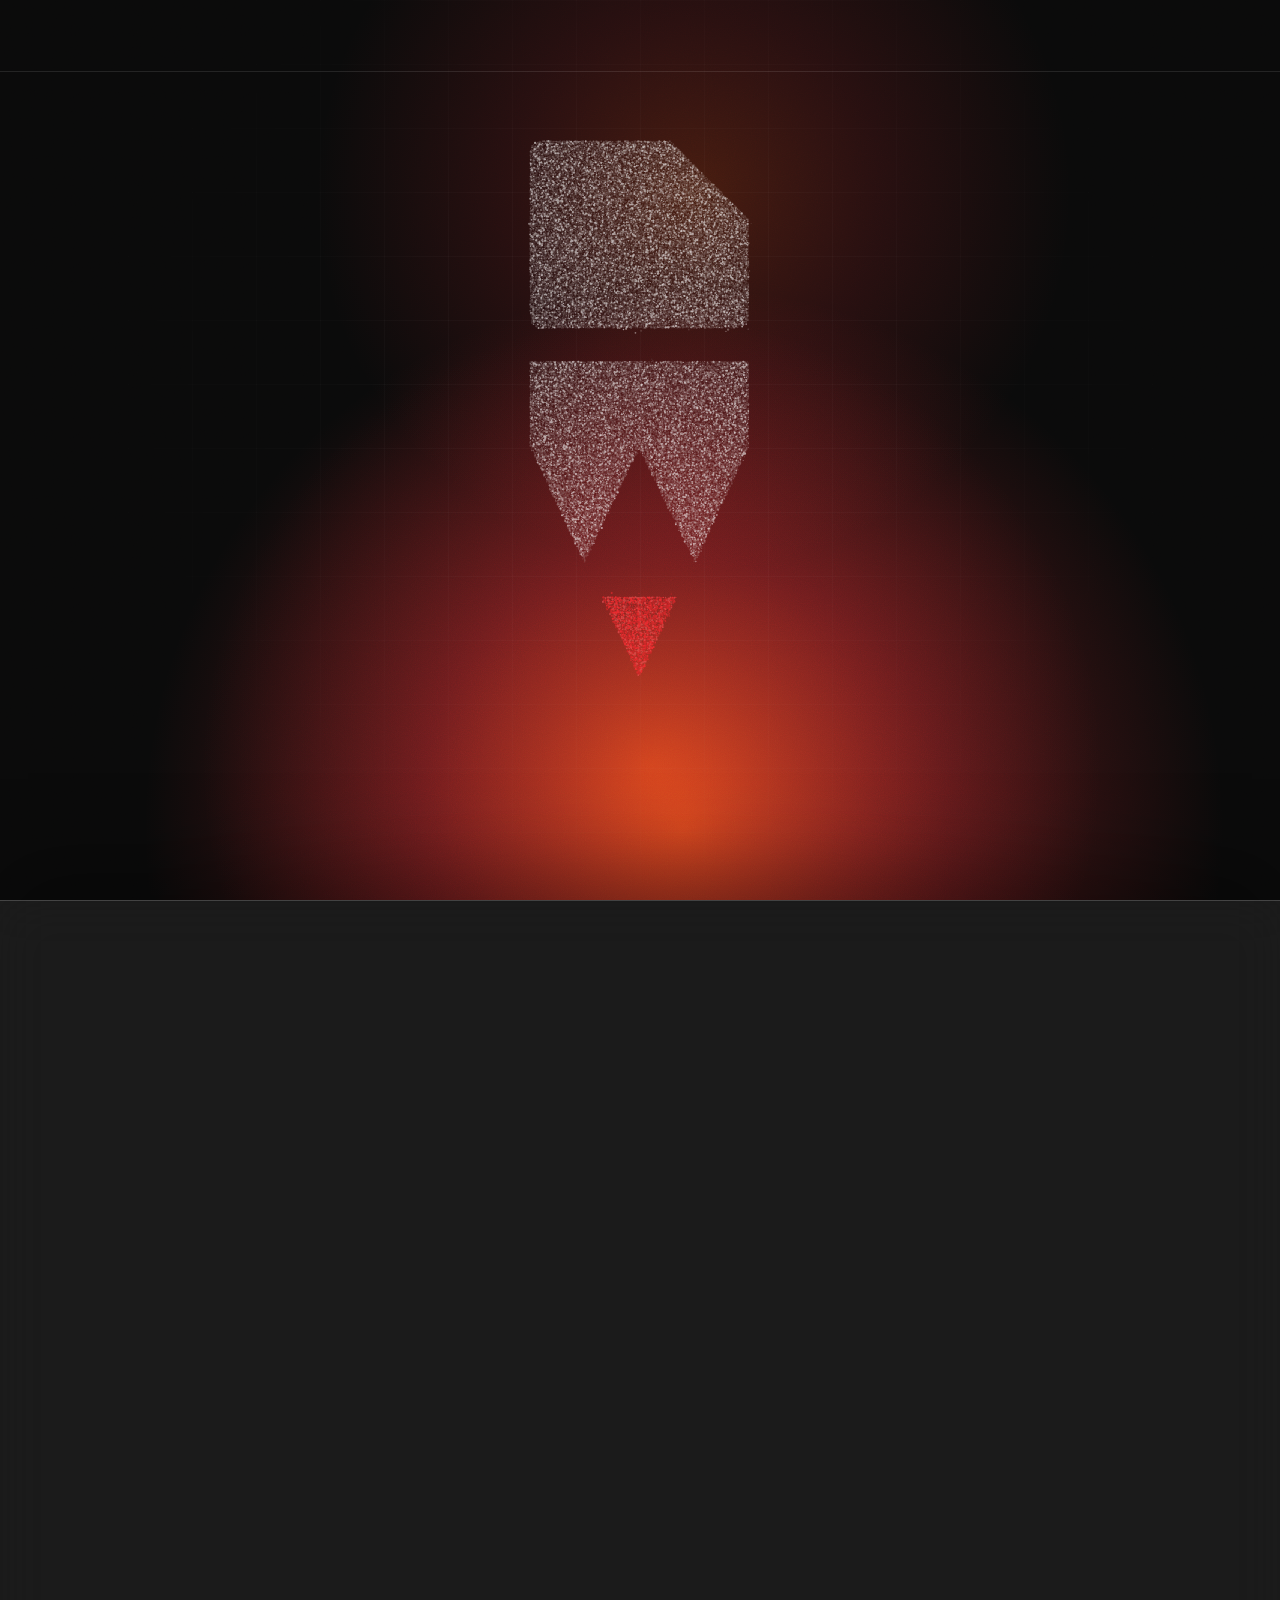
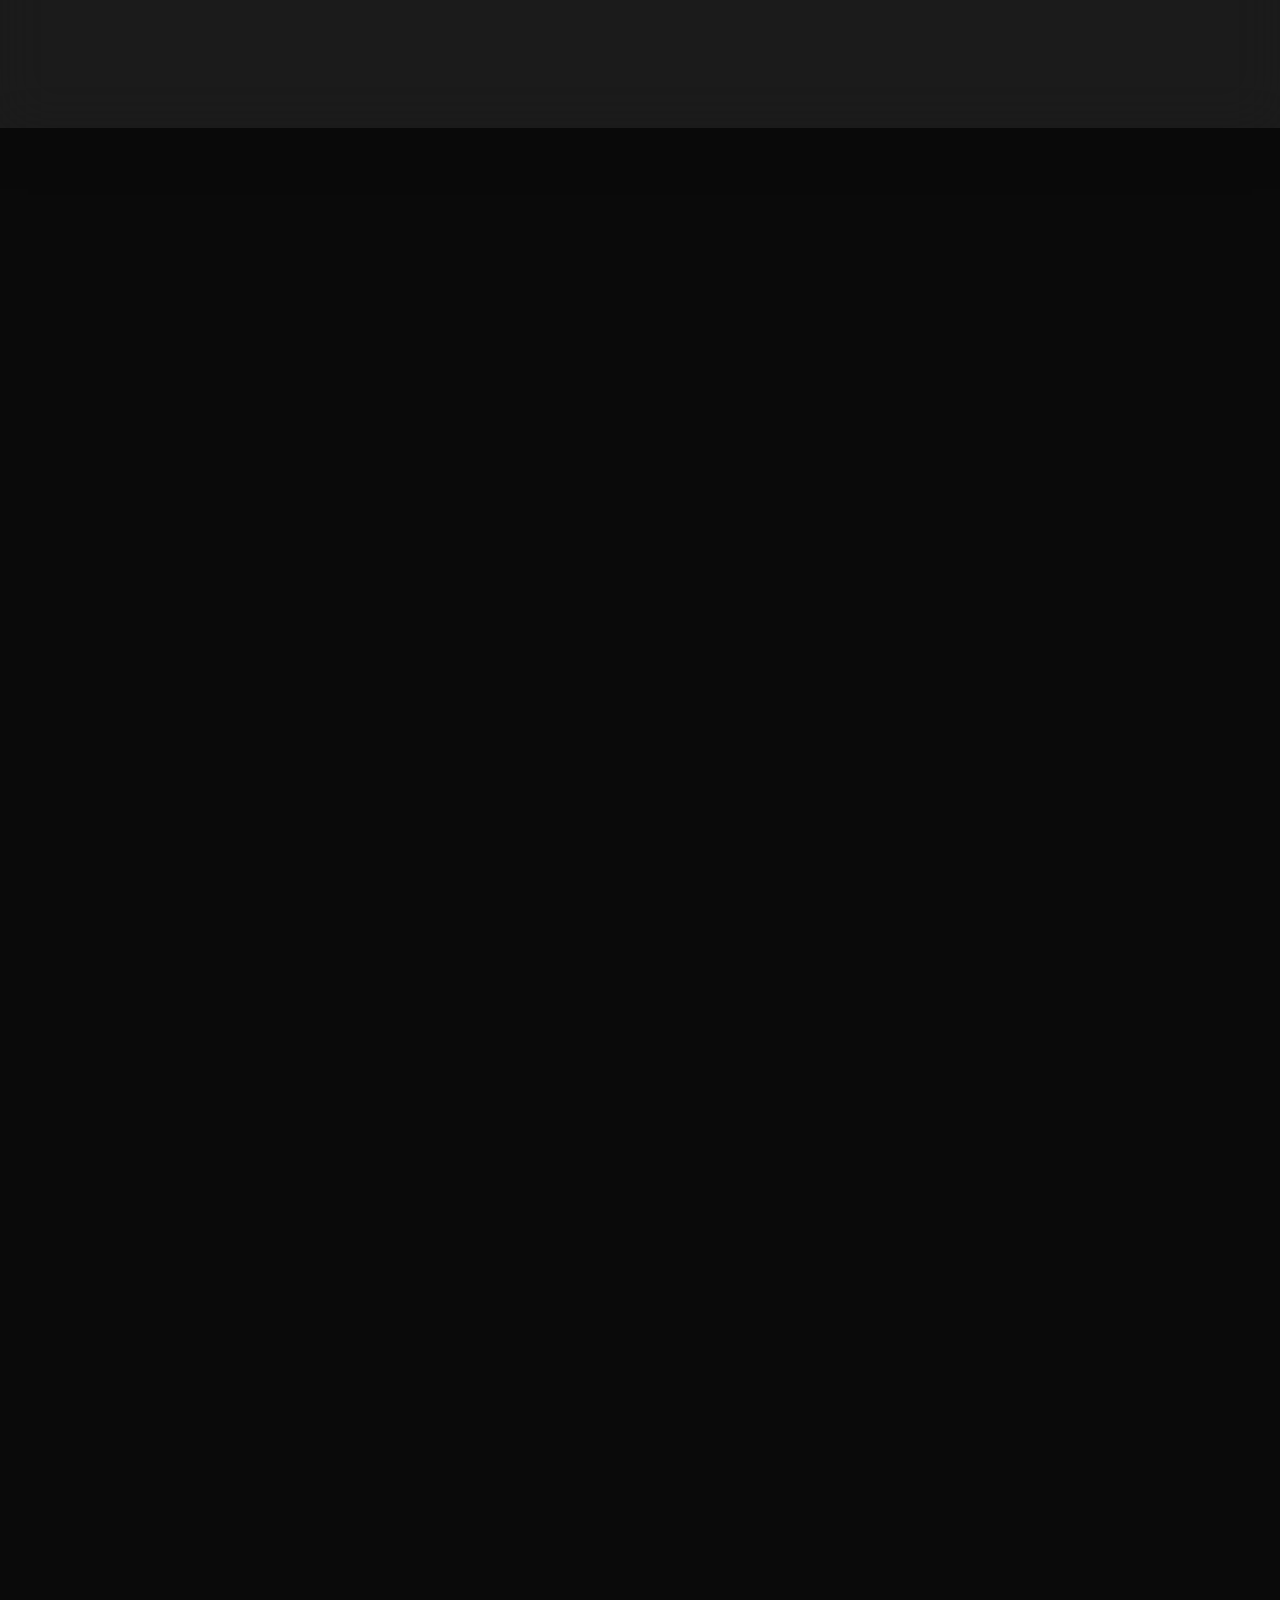
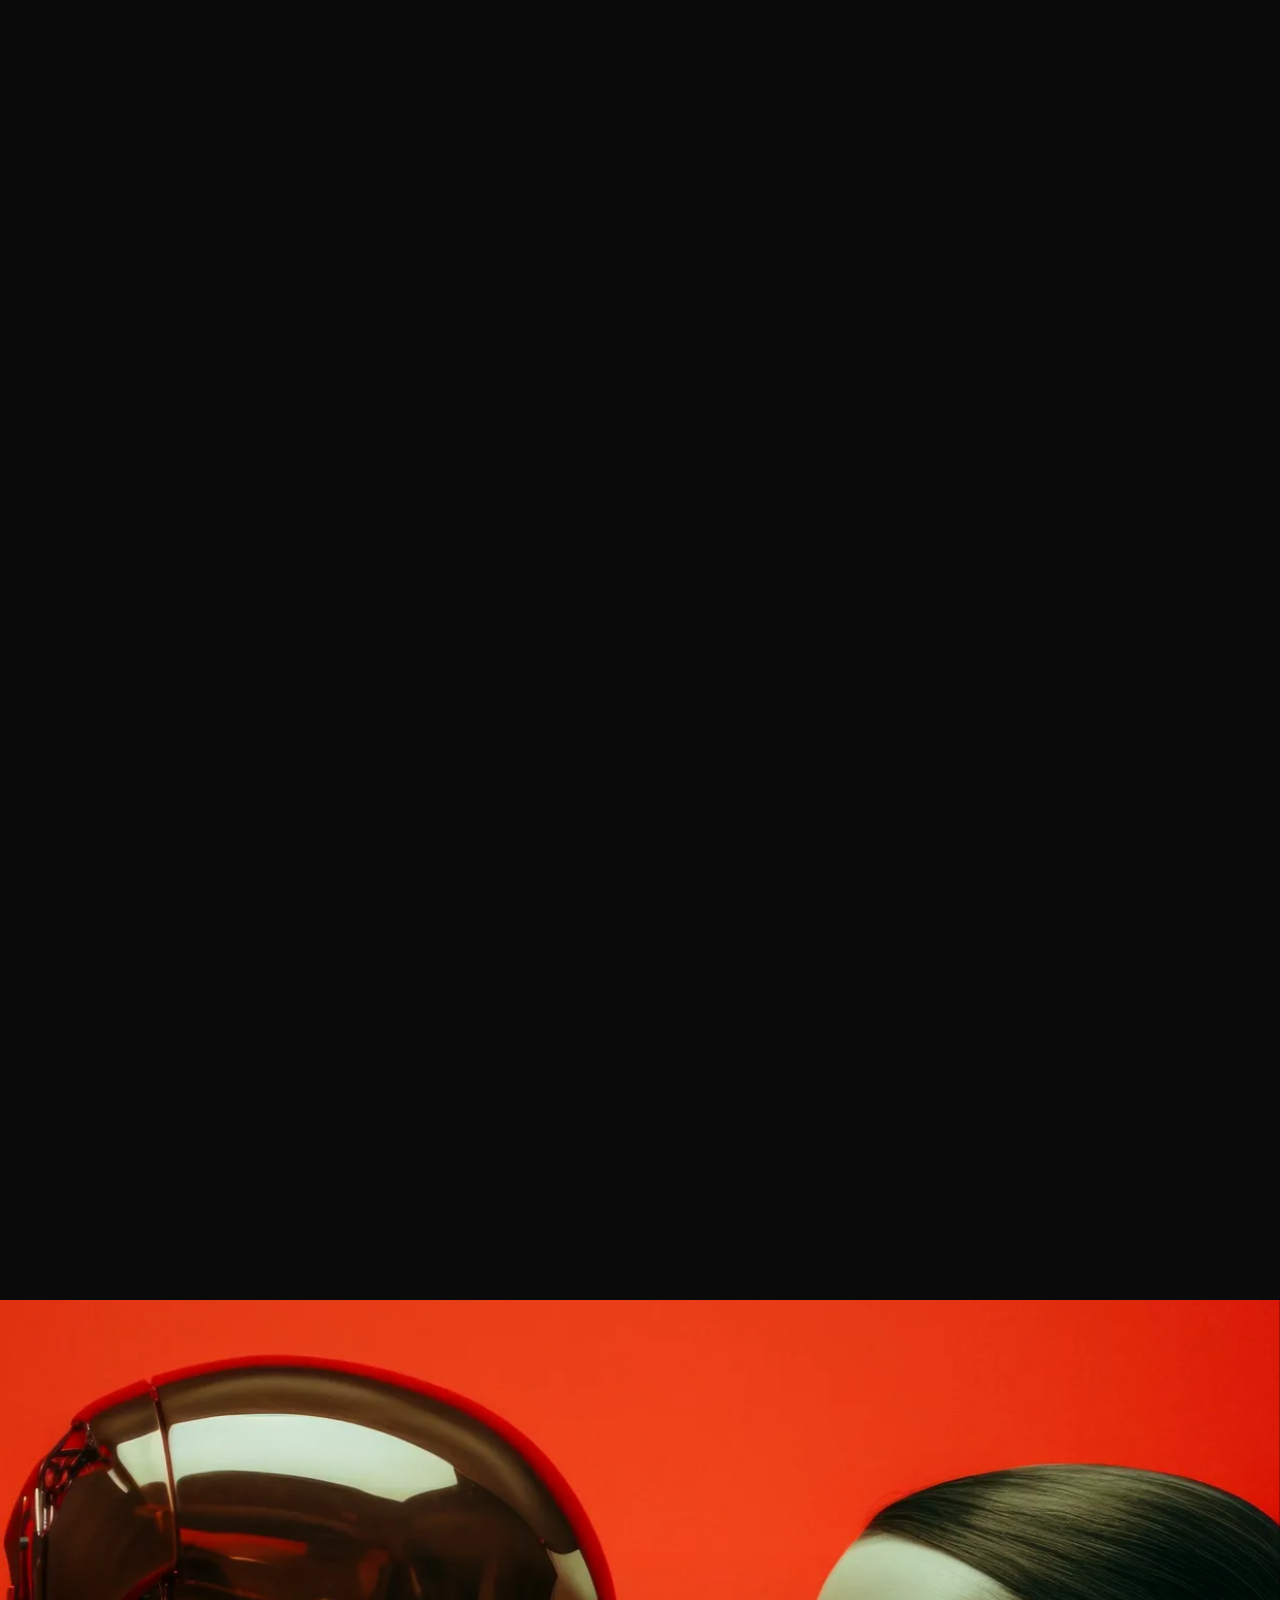
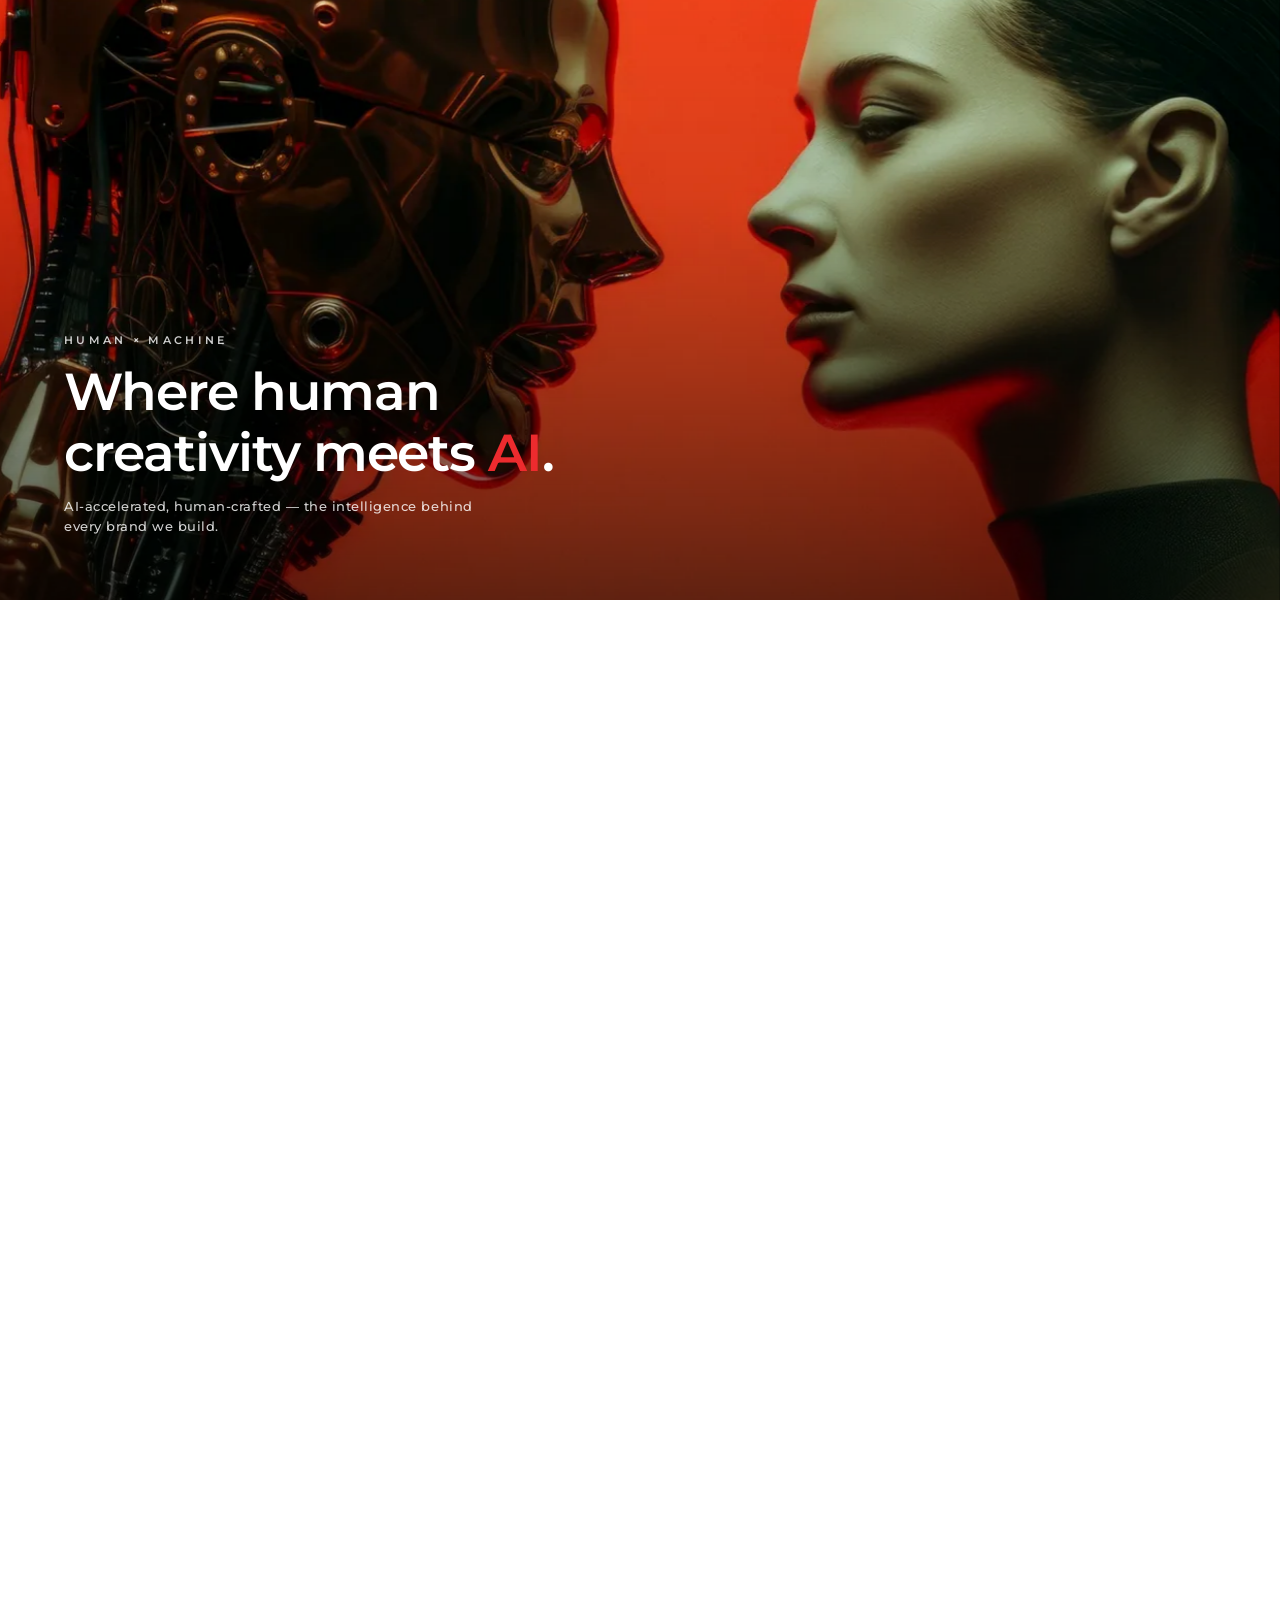
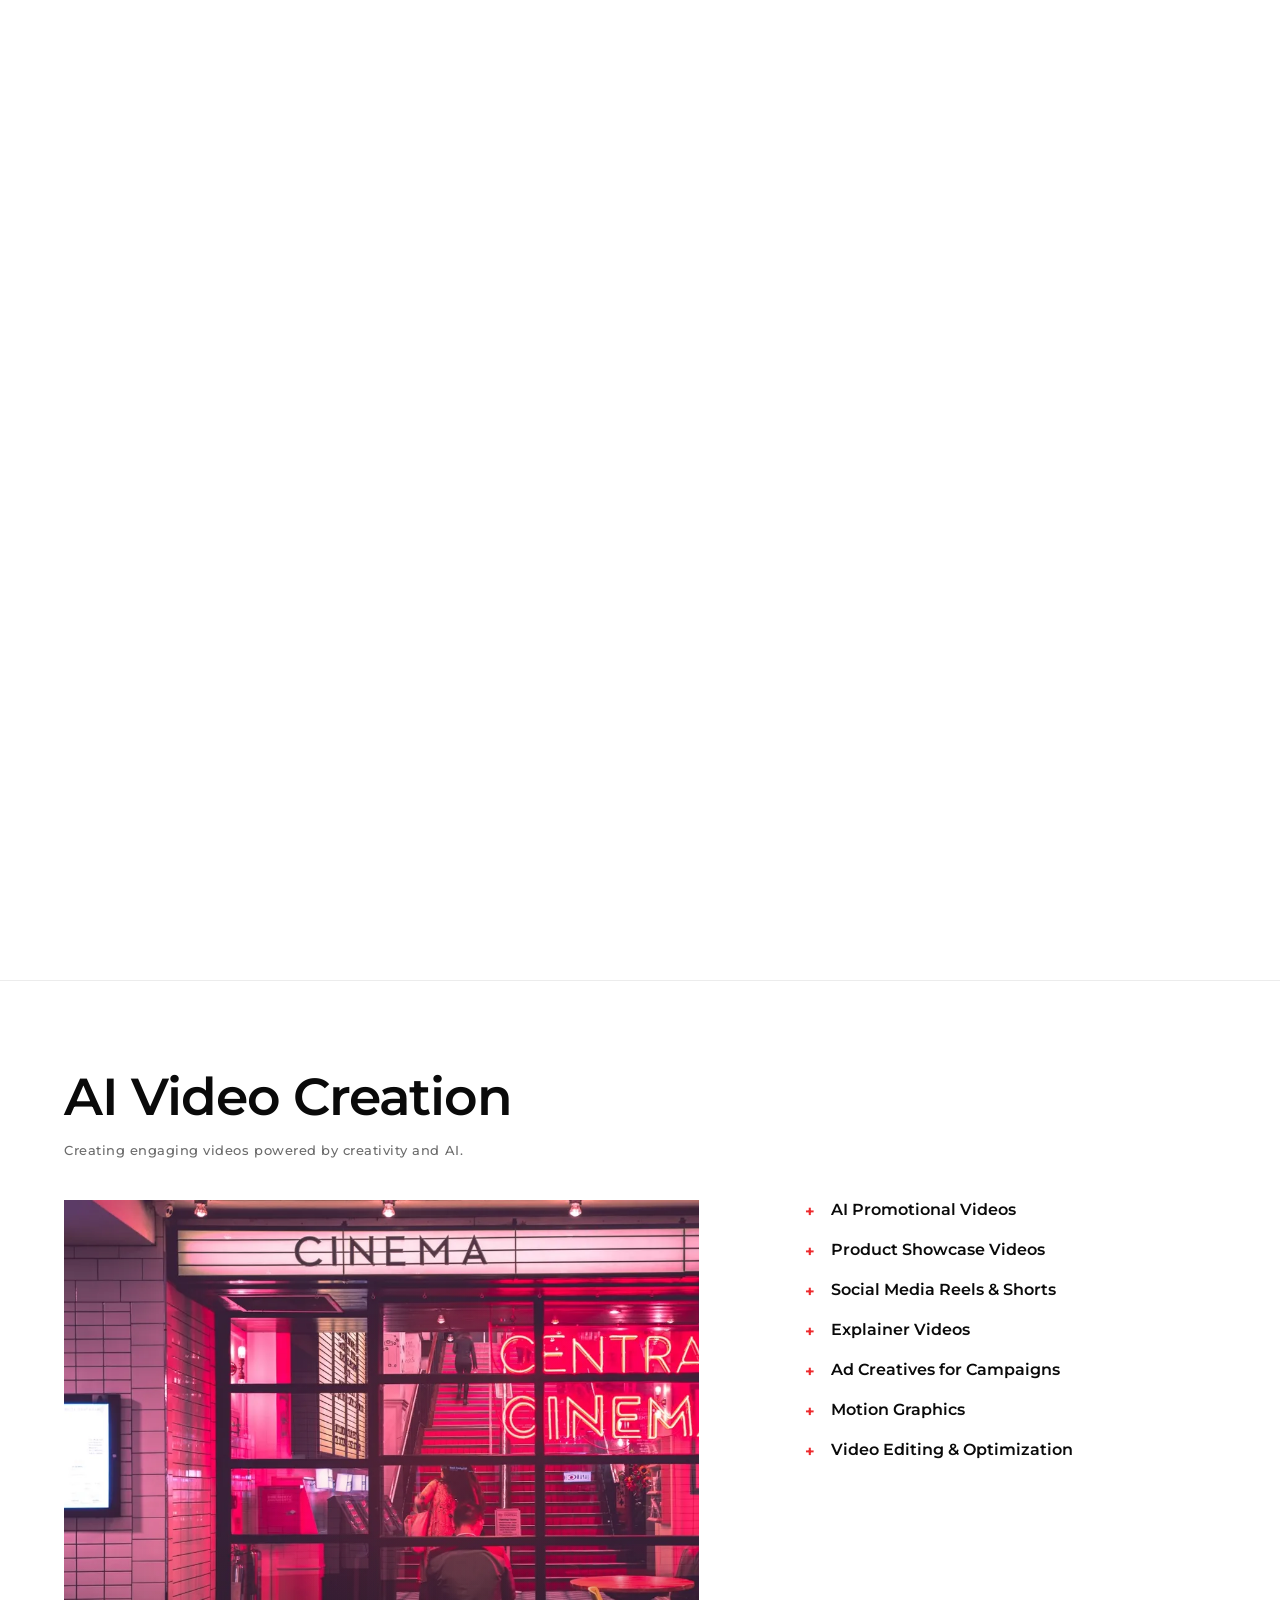
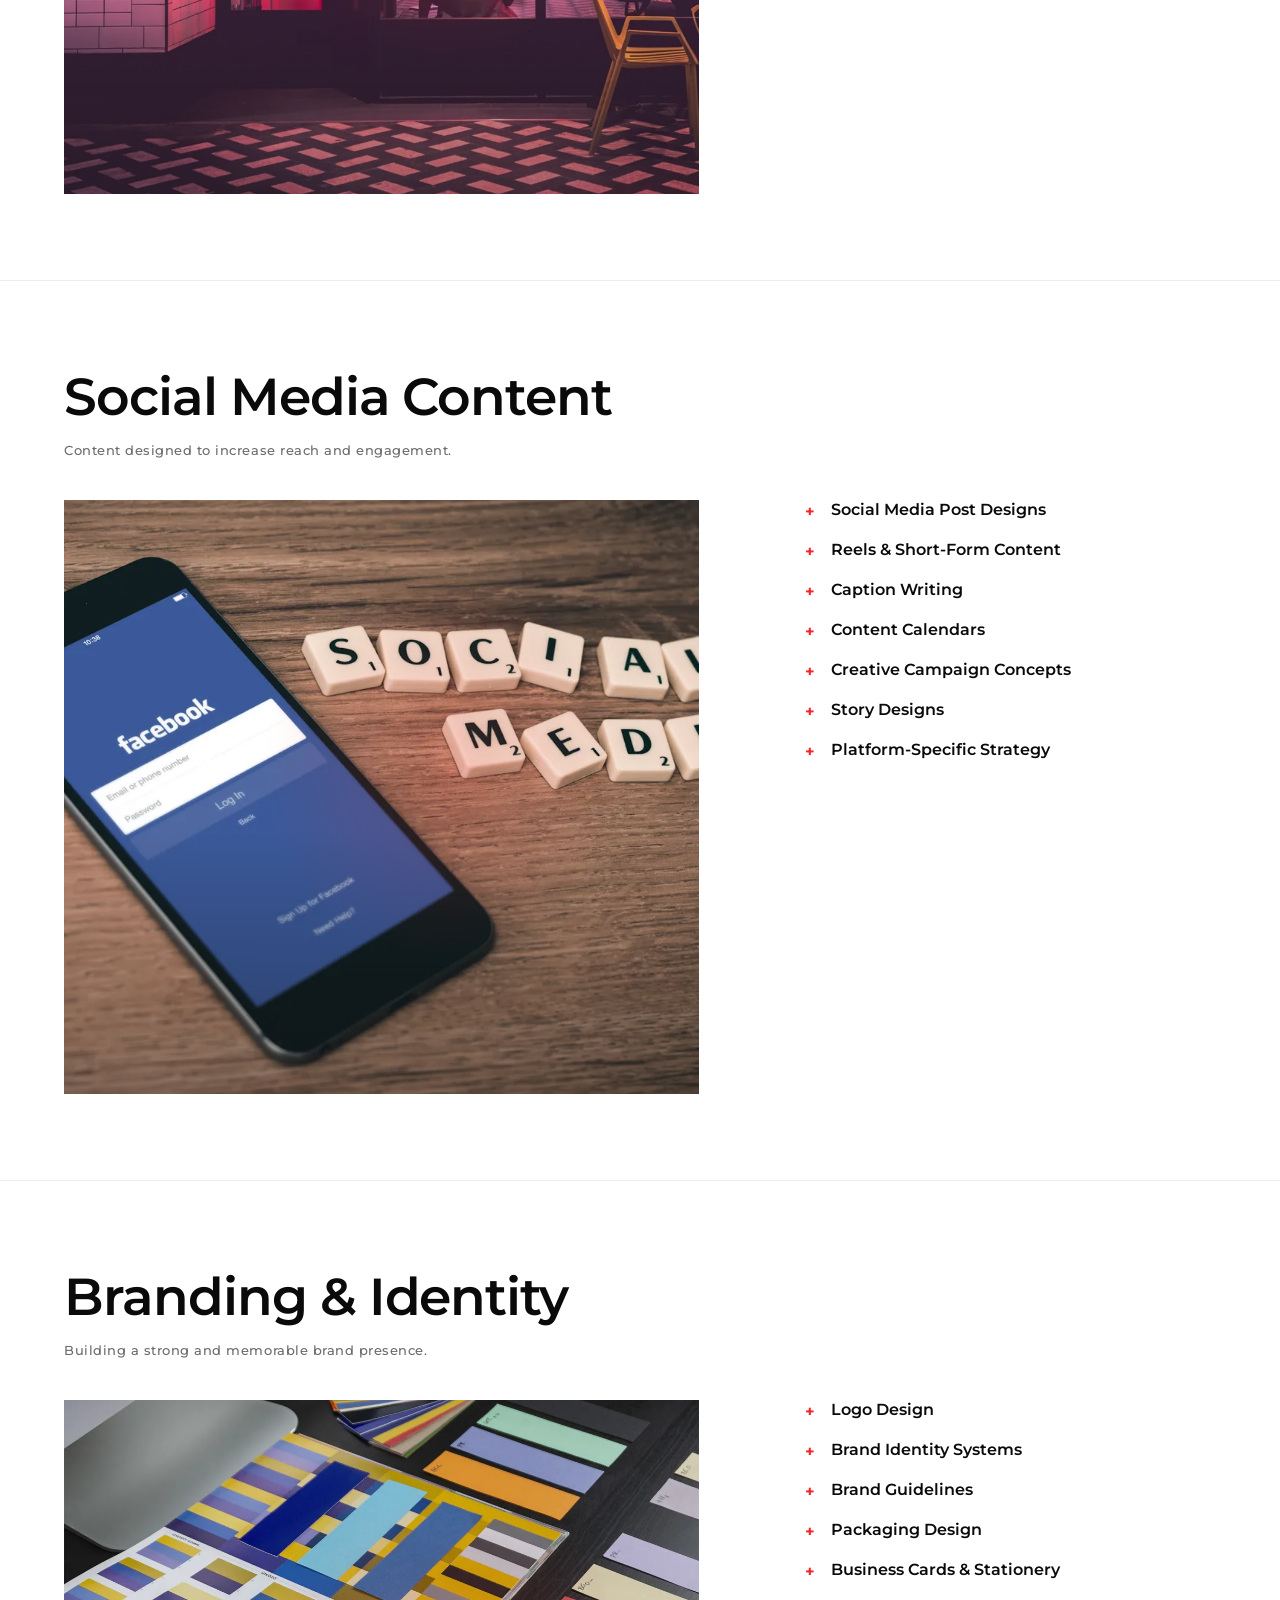
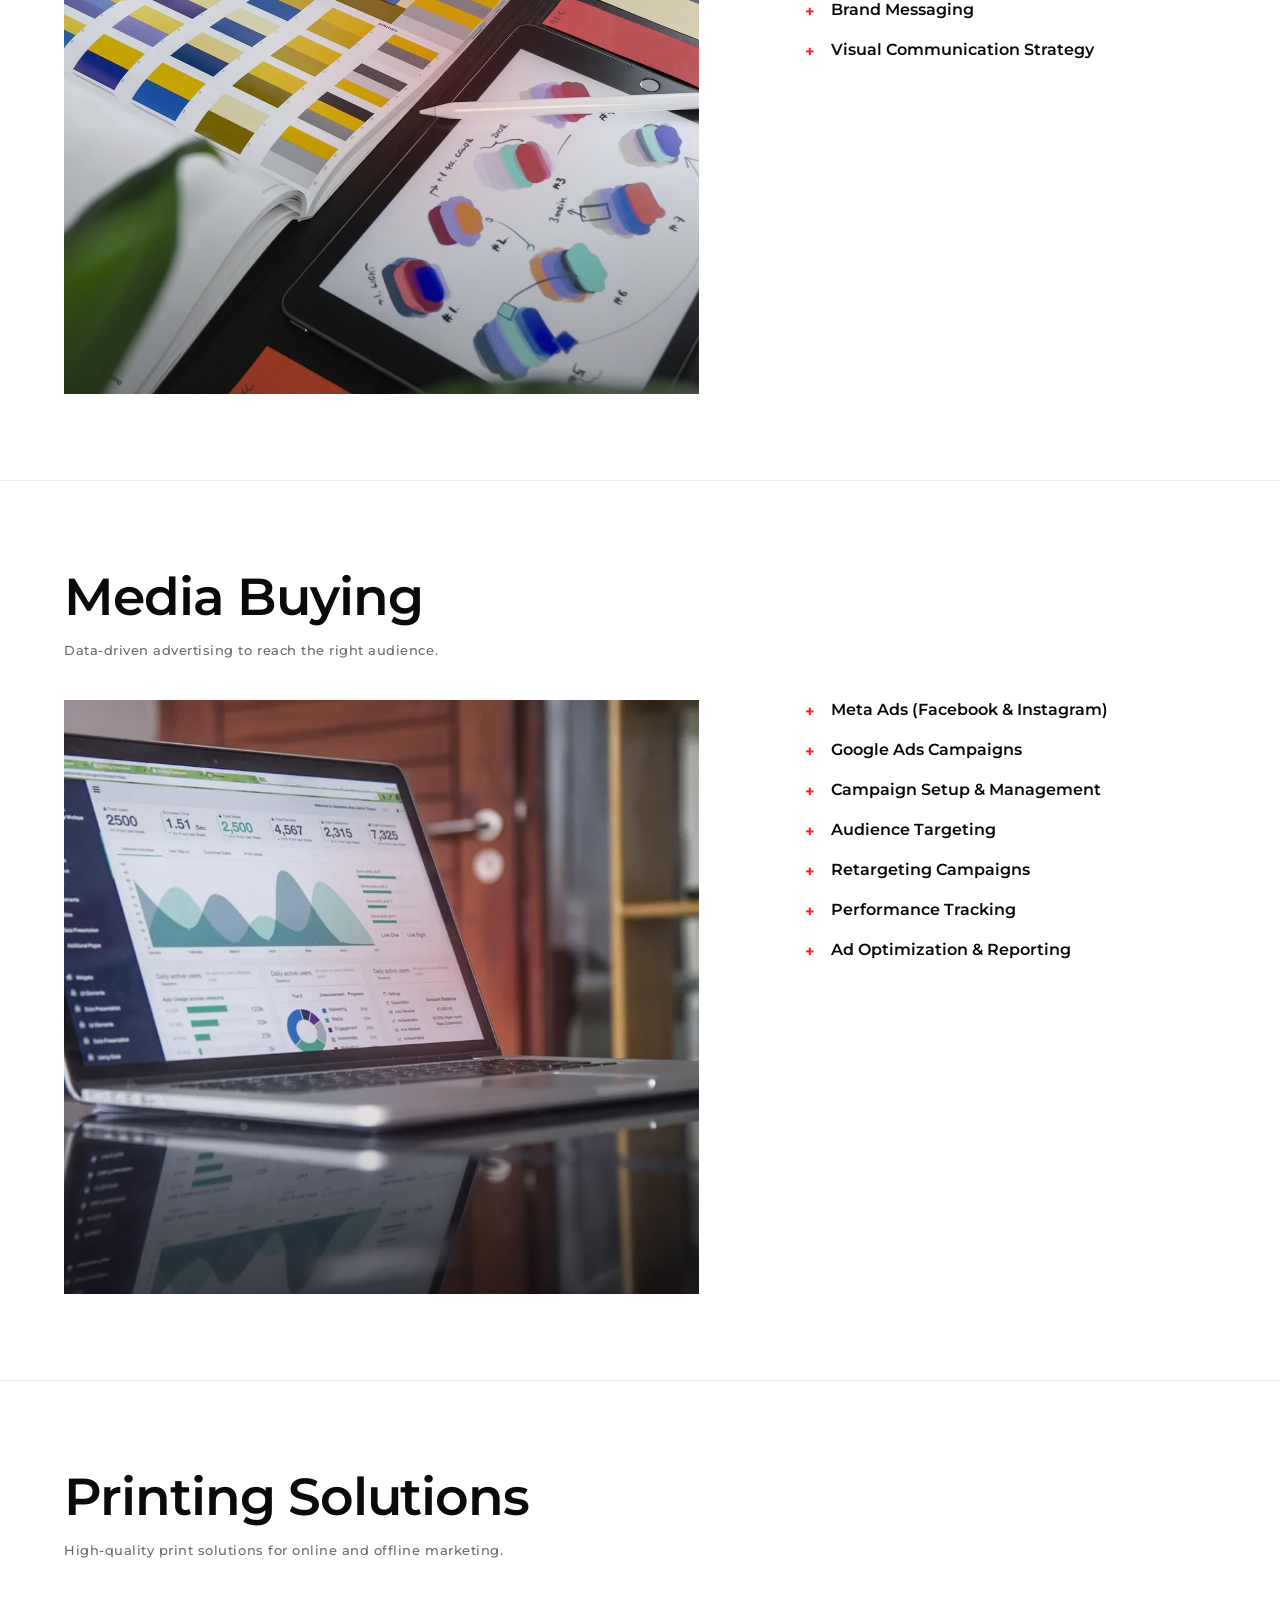
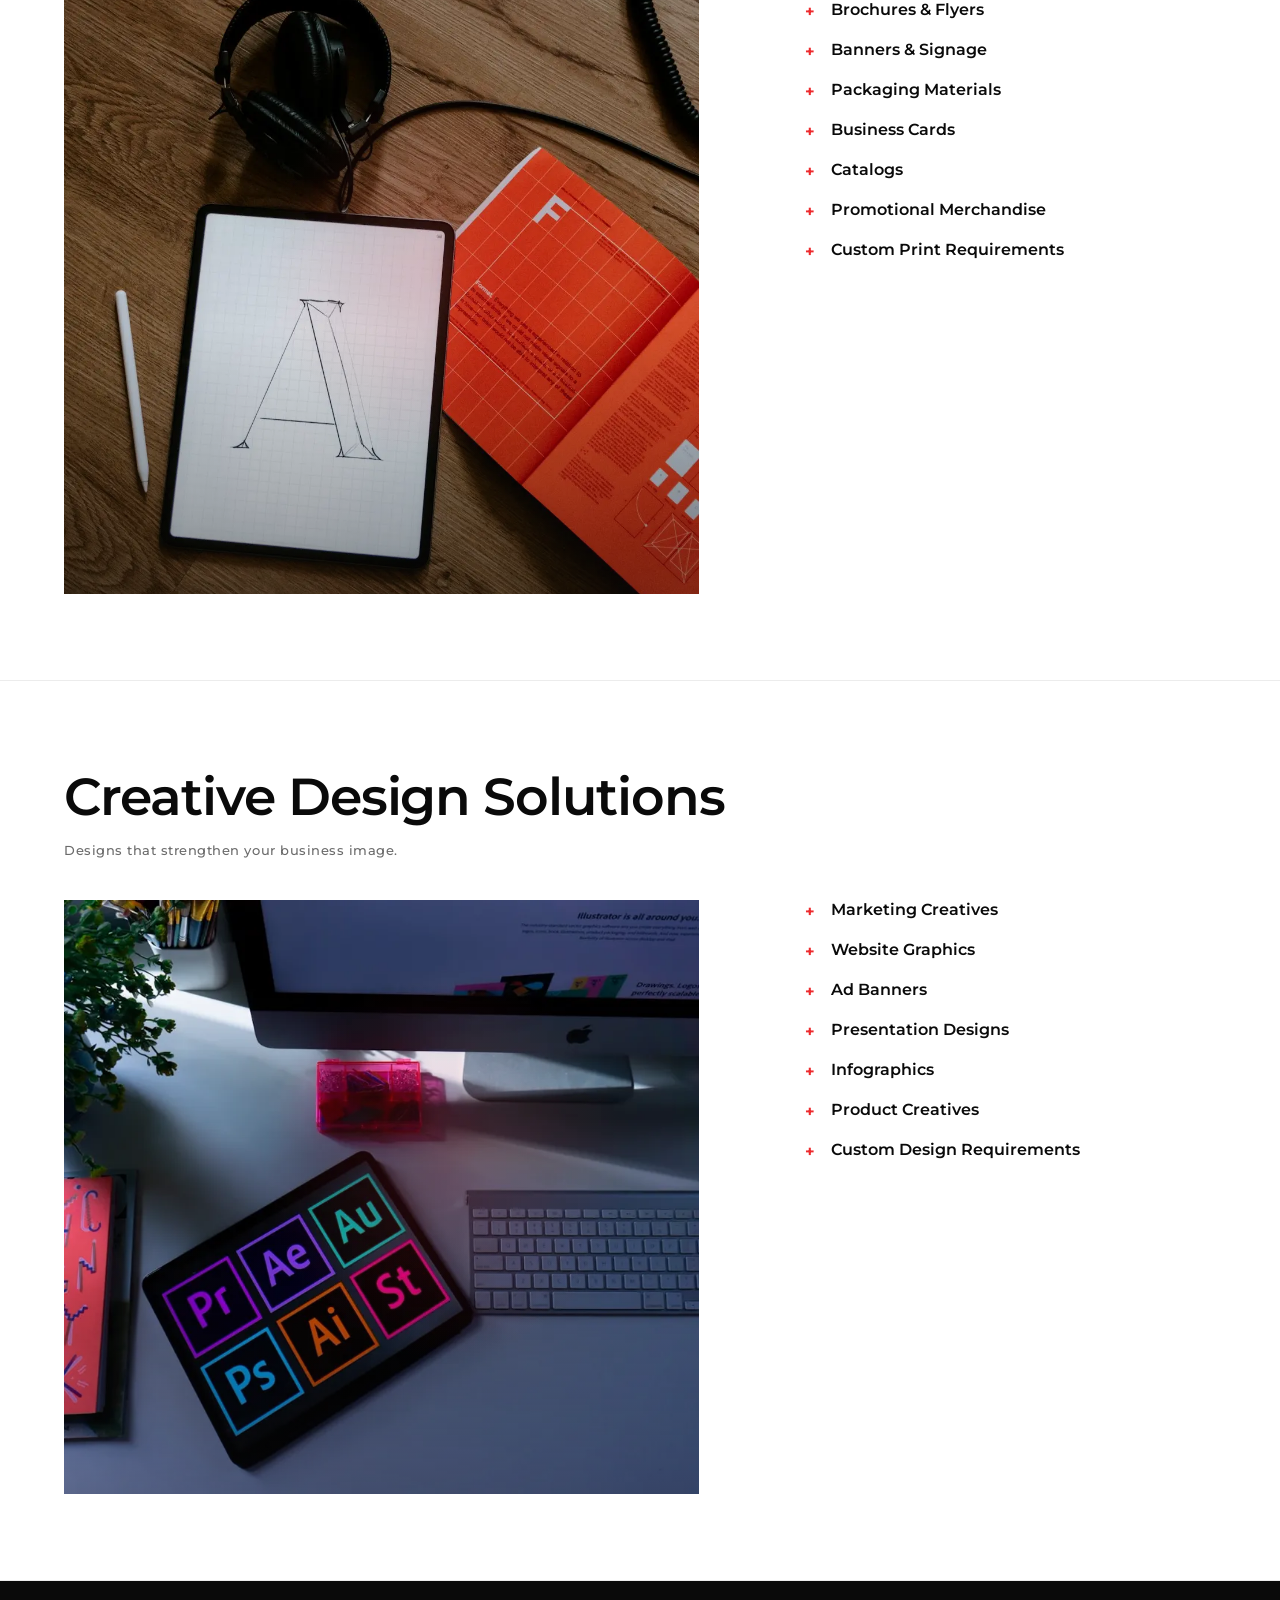
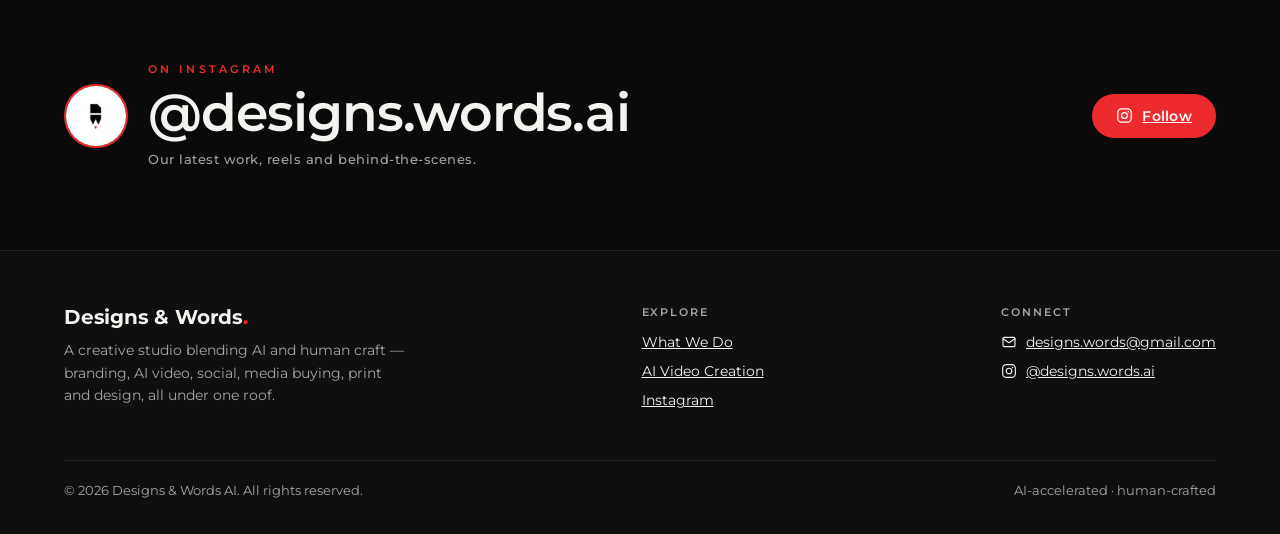
==== commit e78c2688: "Simplify Instagram section to a Follow block (remove feed grid + widget setup) - Drop the 12 placeho" ====
--- a/index.html
+++ b/index.html
@@ -219,7 +219,7 @@
   .ig { position:relative; z-index:1; background:var(--c-ink); color:var(--c-chalk);
     border-top:1px solid #ececec; padding:clamp(64px,9vh,120px) clamp(24px,5vw,80px); }
   .ig-inner { max-width:1280px; margin:0 auto; }
-  .ig-head { display:flex; align-items:center; gap:20px; flex-wrap:wrap; margin-bottom:clamp(32px,5vw,52px); }
+  .ig-head { display:flex; align-items:center; gap:20px; flex-wrap:wrap; margin-bottom:0; }
   .ig-avatar { width:64px; height:64px; border-radius:50%; object-fit:cover; background:#fff;
     border:2px solid var(--c-accent); flex:none; }
   .ig-head .ig-id { margin-right:auto; }
@@ -231,18 +231,6 @@
     border-radius:99px; transition:transform .35s cubic-bezier(.16,1,.3,1), background .3s ease; }
   .ig-follow:hover { transform:translateY(-2px); background:var(--c-accent-dark); }
   .ig-follow svg { width:17px; height:17px; }
-  .ig-grid { display:grid; grid-template-columns:repeat(6,1fr); gap:clamp(8px,1vw,14px); }
-  @media (max-width:900px){ .ig-grid { grid-template-columns:repeat(3,1fr); } }
-  @media (max-width:520px){ .ig-grid { grid-template-columns:repeat(2,1fr); } }
-  .ig-tile { position:relative; aspect-ratio:1/1; overflow:hidden; display:flex; align-items:center; justify-content:center;
-    background:radial-gradient(120% 120% at 30% 20%, #242424, #0f0f0f 72%); border:1px solid rgba(255,255,255,0.06);
-    color:rgba(255,255,255,0.32); transition:color .4s ease, border-color .4s ease, transform .5s cubic-bezier(.16,1,.3,1); }
-  .ig-tile::after { content:""; position:absolute; inset:0; pointer-events:none;
-    background:radial-gradient(closest-side at 70% 30%, rgba(237,43,46,0.16), transparent 70%); }
-  .ig-tile svg { width:26px; height:26px; position:relative; z-index:1; }
-  .ig-tile:hover { color:var(--c-accent); border-color:rgba(237,43,46,0.45); transform:translateY(-3px); }
-  .ig-note { color:var(--c-muted); font-size:12px; margin-top:18px; text-align:center; }
-  .ig-note a { color:var(--c-accent); }
 
   /* ===== Footer ===== */
   .site-footer { position:relative; z-index:50; background:#0f0f0f; color:var(--c-chalk);
@@ -438,31 +426,6 @@
           Follow
         </a>
       </div>
-
-      <!-- ════════════════════════════════════════════════════════════════
-           LIVE INSTAGRAM FEED — to show your real posts automatically:
-           1. Go to https://behold.so  (free) and sign up
-           2. Connect the @designs.words.ai account, create a feed
-           3. Copy the embed snippet Behold gives you
-           4. Replace EVERYTHING between <div class="ig-grid" id="ig-feed"> and
-              its closing </div> with that snippet.
-           Until connected, the branded tiles below link to the profile.
-           ════════════════════════════════════════════════════════════════ -->
-      <div class="ig-grid" id="ig-feed">
-        <a class="ig-tile" href="https://www.instagram.com/designs.words.ai/" target="_blank" rel="noopener" aria-label="Designs & Words on Instagram"><svg viewBox="0 0 24 24" fill="none" stroke="currentColor" stroke-width="1.6" stroke-linecap="round" stroke-linejoin="round" aria-hidden="true"><rect x="2.5" y="2.5" width="19" height="19" rx="5.5"/><circle cx="12" cy="12" r="4.2"/><circle cx="17.4" cy="6.6" r="1.1" fill="currentColor" stroke="none"/></svg></a>
-        <a class="ig-tile" href="https://www.instagram.com/designs.words.ai/" target="_blank" rel="noopener" aria-label="Designs & Words on Instagram"><svg viewBox="0 0 24 24" fill="none" stroke="currentColor" stroke-width="1.6" stroke-linecap="round" stroke-linejoin="round" aria-hidden="true"><rect x="2.5" y="2.5" width="19" height="19" rx="5.5"/><circle cx="12" cy="12" r="4.2"/><circle cx="17.4" cy="6.6" r="1.1" fill="currentColor" stroke="none"/></svg></a>
-        <a class="ig-tile" href="https://www.instagram.com/designs.words.ai/" target="_blank" rel="noopener" aria-label="Designs & Words on Instagram"><svg viewBox="0 0 24 24" fill="none" stroke="currentColor" stroke-width="1.6" stroke-linecap="round" stroke-linejoin="round" aria-hidden="true"><rect x="2.5" y="2.5" width="19" height="19" rx="5.5"/><circle cx="12" cy="12" r="4.2"/><circle cx="17.4" cy="6.6" r="1.1" fill="currentColor" stroke="none"/></svg></a>
-        <a class="ig-tile" href="https://www.instagram.com/designs.words.ai/" target="_blank" rel="noopener" aria-label="Designs & Words on Instagram"><svg viewBox="0 0 24 24" fill="none" stroke="currentColor" stroke-width="1.6" stroke-linecap="round" stroke-linejoin="round" aria-hidden="true"><rect x="2.5" y="2.5" width="19" height="19" rx="5.5"/><circle cx="12" cy="12" r="4.2"/><circle cx="17.4" cy="6.6" r="1.1" fill="currentColor" stroke="none"/></svg></a>
-        <a class="ig-tile" href="https://www.instagram.com/designs.words.ai/" target="_blank" rel="noopener" aria-label="Designs & Words on Instagram"><svg viewBox="0 0 24 24" fill="none" stroke="currentColor" stroke-width="1.6" stroke-linecap="round" stroke-linejoin="round" aria-hidden="true"><rect x="2.5" y="2.5" width="19" height="19" rx="5.5"/><circle cx="12" cy="12" r="4.2"/><circle cx="17.4" cy="6.6" r="1.1" fill="currentColor" stroke="none"/></svg></a>
-        <a class="ig-tile" href="https://www.instagram.com/designs.words.ai/" target="_blank" rel="noopener" aria-label="Designs & Words on Instagram"><svg viewBox="0 0 24 24" fill="none" stroke="currentColor" stroke-width="1.6" stroke-linecap="round" stroke-linejoin="round" aria-hidden="true"><rect x="2.5" y="2.5" width="19" height="19" rx="5.5"/><circle cx="12" cy="12" r="4.2"/><circle cx="17.4" cy="6.6" r="1.1" fill="currentColor" stroke="none"/></svg></a>
-        <a class="ig-tile" href="https://www.instagram.com/designs.words.ai/" target="_blank" rel="noopener" aria-label="Designs & Words on Instagram"><svg viewBox="0 0 24 24" fill="none" stroke="currentColor" stroke-width="1.6" stroke-linecap="round" stroke-linejoin="round" aria-hidden="true"><rect x="2.5" y="2.5" width="19" height="19" rx="5.5"/><circle cx="12" cy="12" r="4.2"/><circle cx="17.4" cy="6.6" r="1.1" fill="currentColor" stroke="none"/></svg></a>
-        <a class="ig-tile" href="https://www.instagram.com/designs.words.ai/" target="_blank" rel="noopener" aria-label="Designs & Words on Instagram"><svg viewBox="0 0 24 24" fill="none" stroke="currentColor" stroke-width="1.6" stroke-linecap="round" stroke-linejoin="round" aria-hidden="true"><rect x="2.5" y="2.5" width="19" height="19" rx="5.5"/><circle cx="12" cy="12" r="4.2"/><circle cx="17.4" cy="6.6" r="1.1" fill="currentColor" stroke="none"/></svg></a>
-        <a class="ig-tile" href="https://www.instagram.com/designs.words.ai/" target="_blank" rel="noopener" aria-label="Designs & Words on Instagram"><svg viewBox="0 0 24 24" fill="none" stroke="currentColor" stroke-width="1.6" stroke-linecap="round" stroke-linejoin="round" aria-hidden="true"><rect x="2.5" y="2.5" width="19" height="19" rx="5.5"/><circle cx="12" cy="12" r="4.2"/><circle cx="17.4" cy="6.6" r="1.1" fill="currentColor" stroke="none"/></svg></a>
-        <a class="ig-tile" href="https://www.instagram.com/designs.words.ai/" target="_blank" rel="noopener" aria-label="Designs & Words on Instagram"><svg viewBox="0 0 24 24" fill="none" stroke="currentColor" stroke-width="1.6" stroke-linecap="round" stroke-linejoin="round" aria-hidden="true"><rect x="2.5" y="2.5" width="19" height="19" rx="5.5"/><circle cx="12" cy="12" r="4.2"/><circle cx="17.4" cy="6.6" r="1.1" fill="currentColor" stroke="none"/></svg></a>
-        <a class="ig-tile" href="https://www.instagram.com/designs.words.ai/" target="_blank" rel="noopener" aria-label="Designs & Words on Instagram"><svg viewBox="0 0 24 24" fill="none" stroke="currentColor" stroke-width="1.6" stroke-linecap="round" stroke-linejoin="round" aria-hidden="true"><rect x="2.5" y="2.5" width="19" height="19" rx="5.5"/><circle cx="12" cy="12" r="4.2"/><circle cx="17.4" cy="6.6" r="1.1" fill="currentColor" stroke="none"/></svg></a>
-        <a class="ig-tile" href="https://www.instagram.com/designs.words.ai/" target="_blank" rel="noopener" aria-label="Designs & Words on Instagram"><svg viewBox="0 0 24 24" fill="none" stroke="currentColor" stroke-width="1.6" stroke-linecap="round" stroke-linejoin="round" aria-hidden="true"><rect x="2.5" y="2.5" width="19" height="19" rx="5.5"/><circle cx="12" cy="12" r="4.2"/><circle cx="17.4" cy="6.6" r="1.1" fill="currentColor" stroke="none"/></svg></a>
-      </div>
-      <p class="ig-note">12 posts &middot; <a href="https://www.instagram.com/designs.words.ai/" target="_blank" rel="noopener">View all on Instagram &rarr;</a></p>
     </div>
   </section>
 </main>
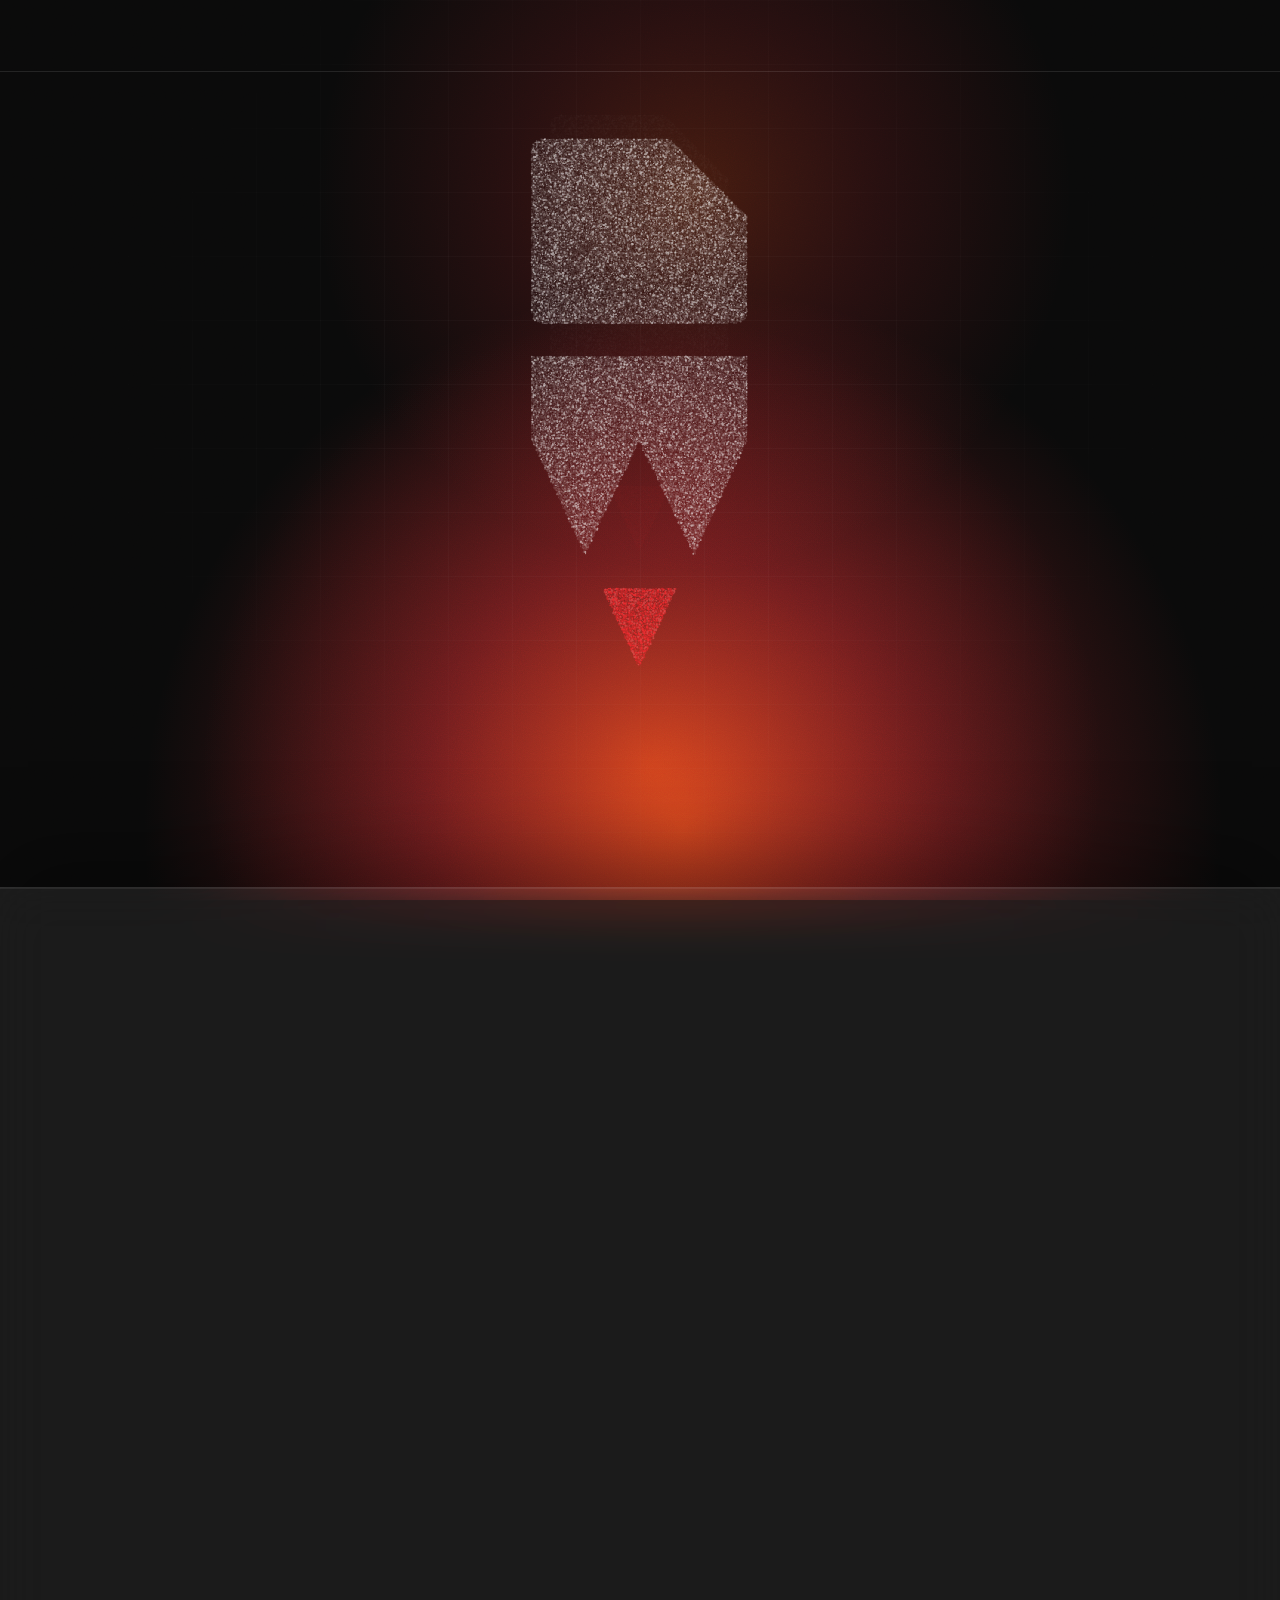
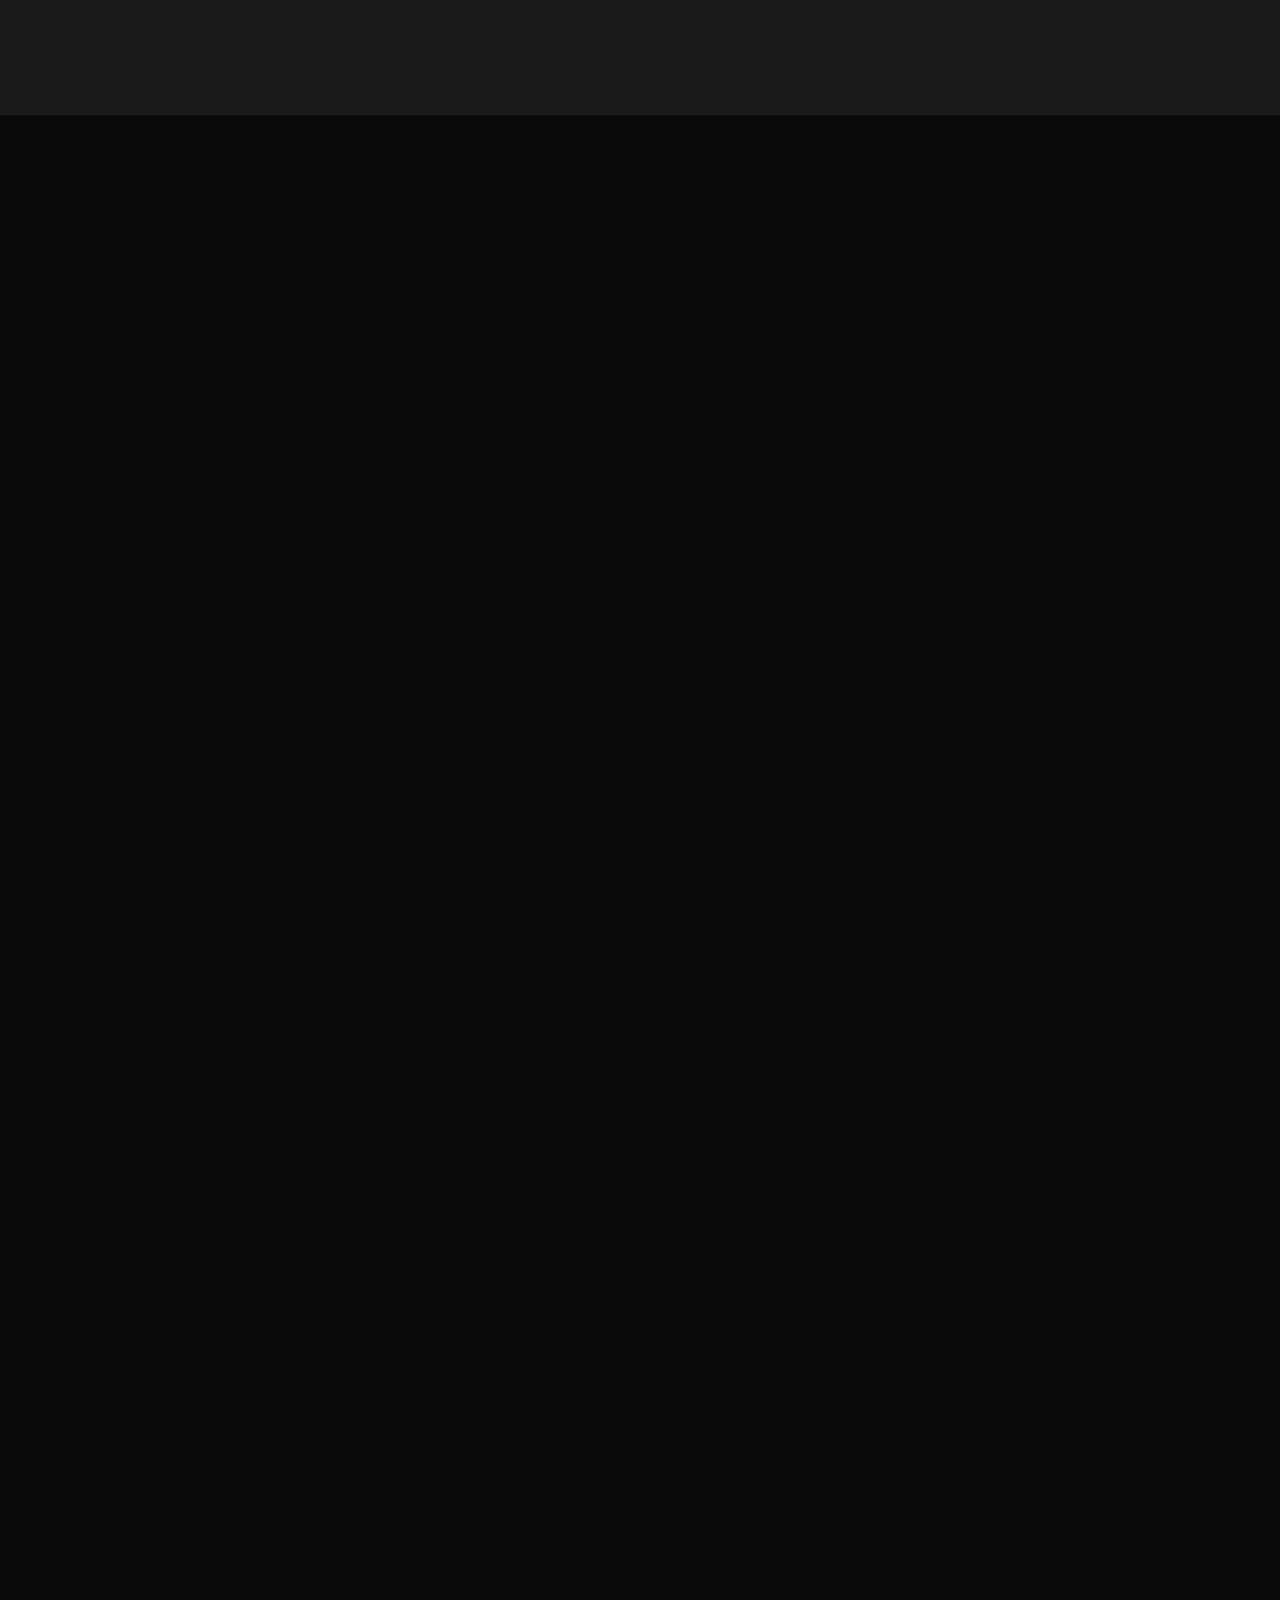
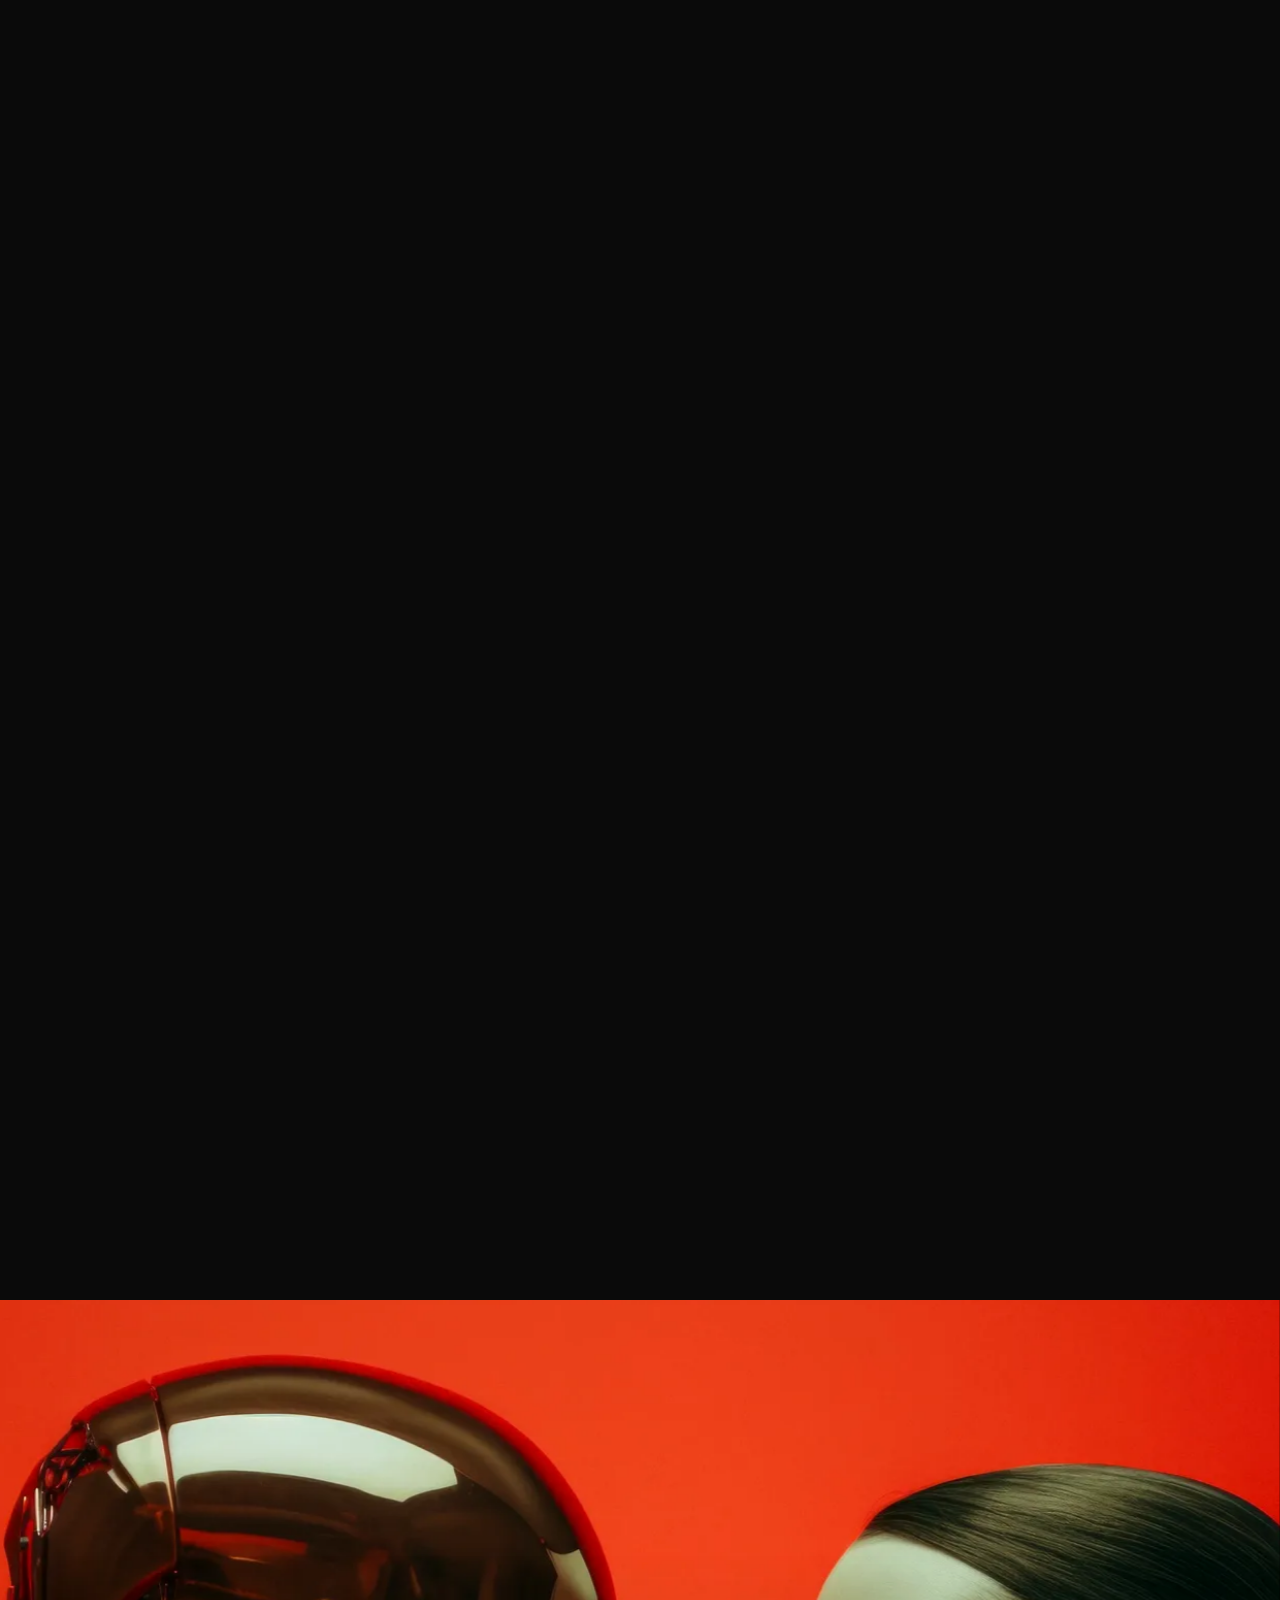
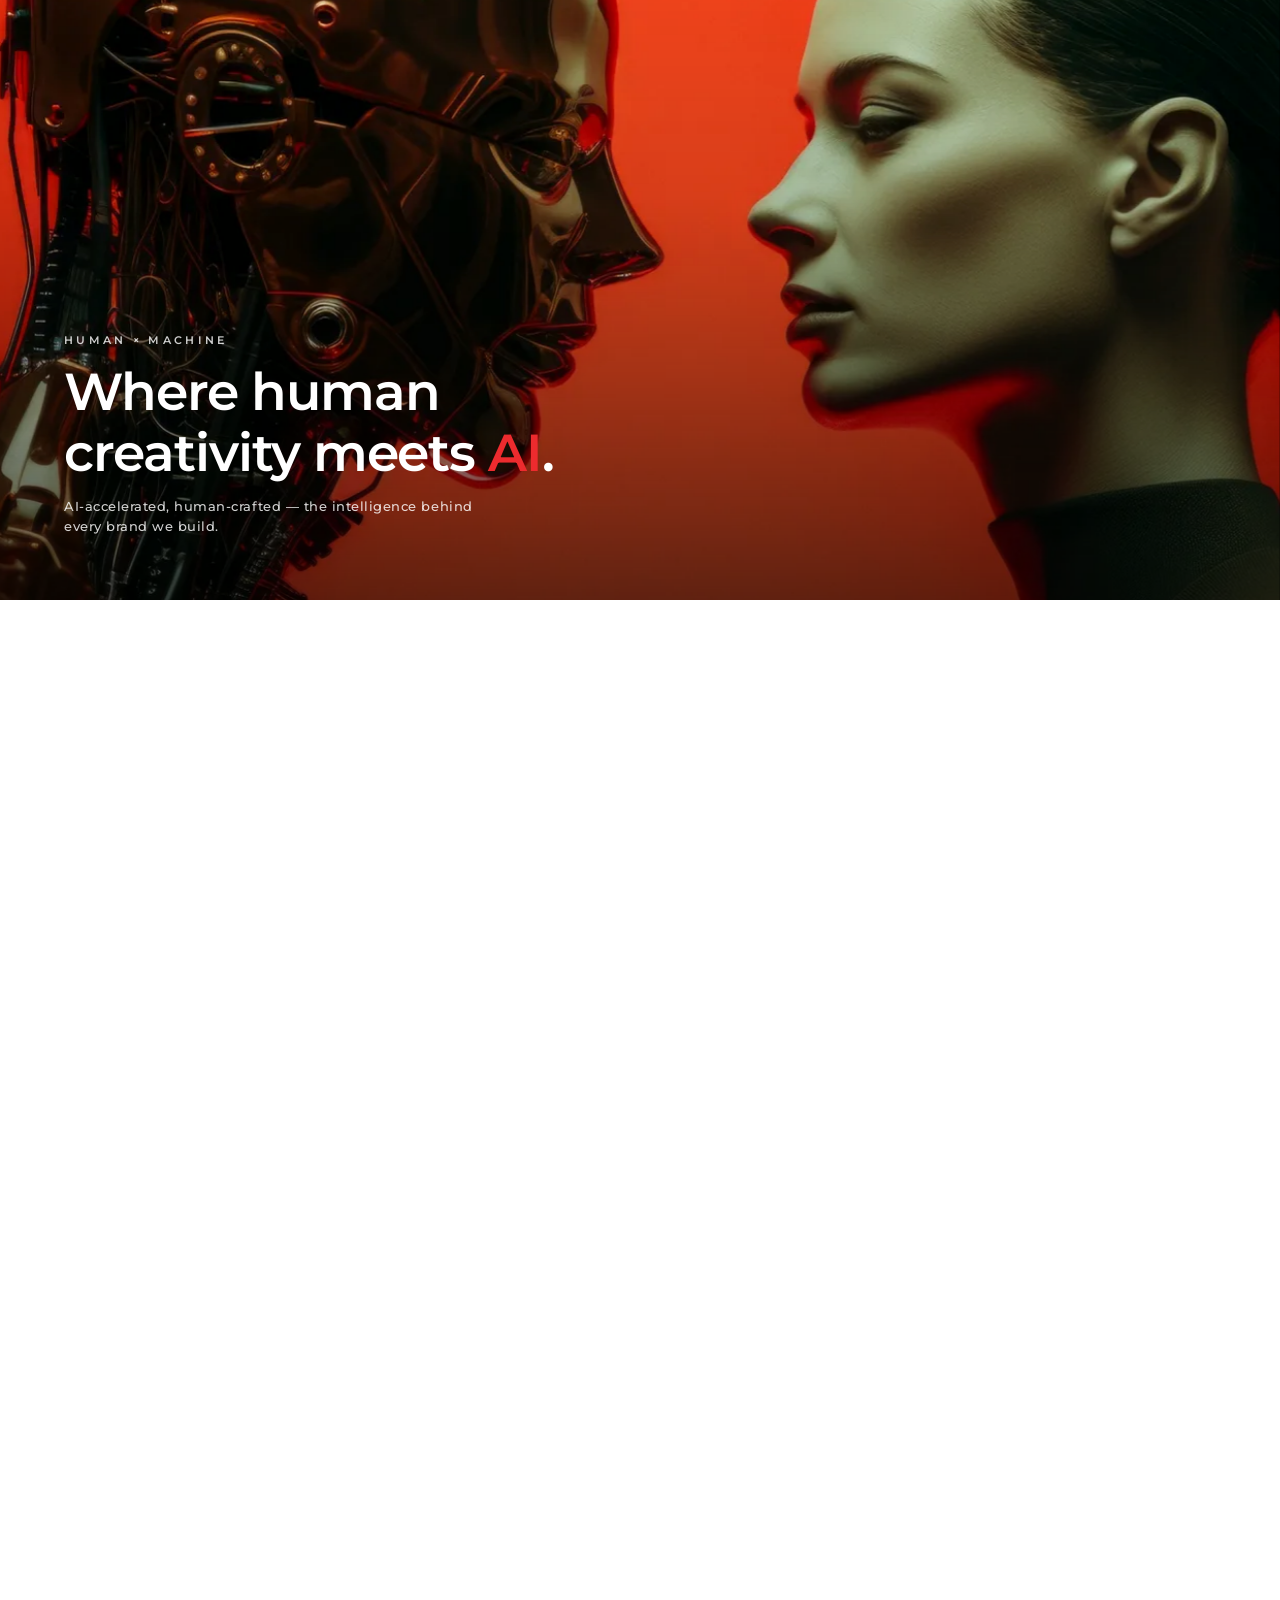
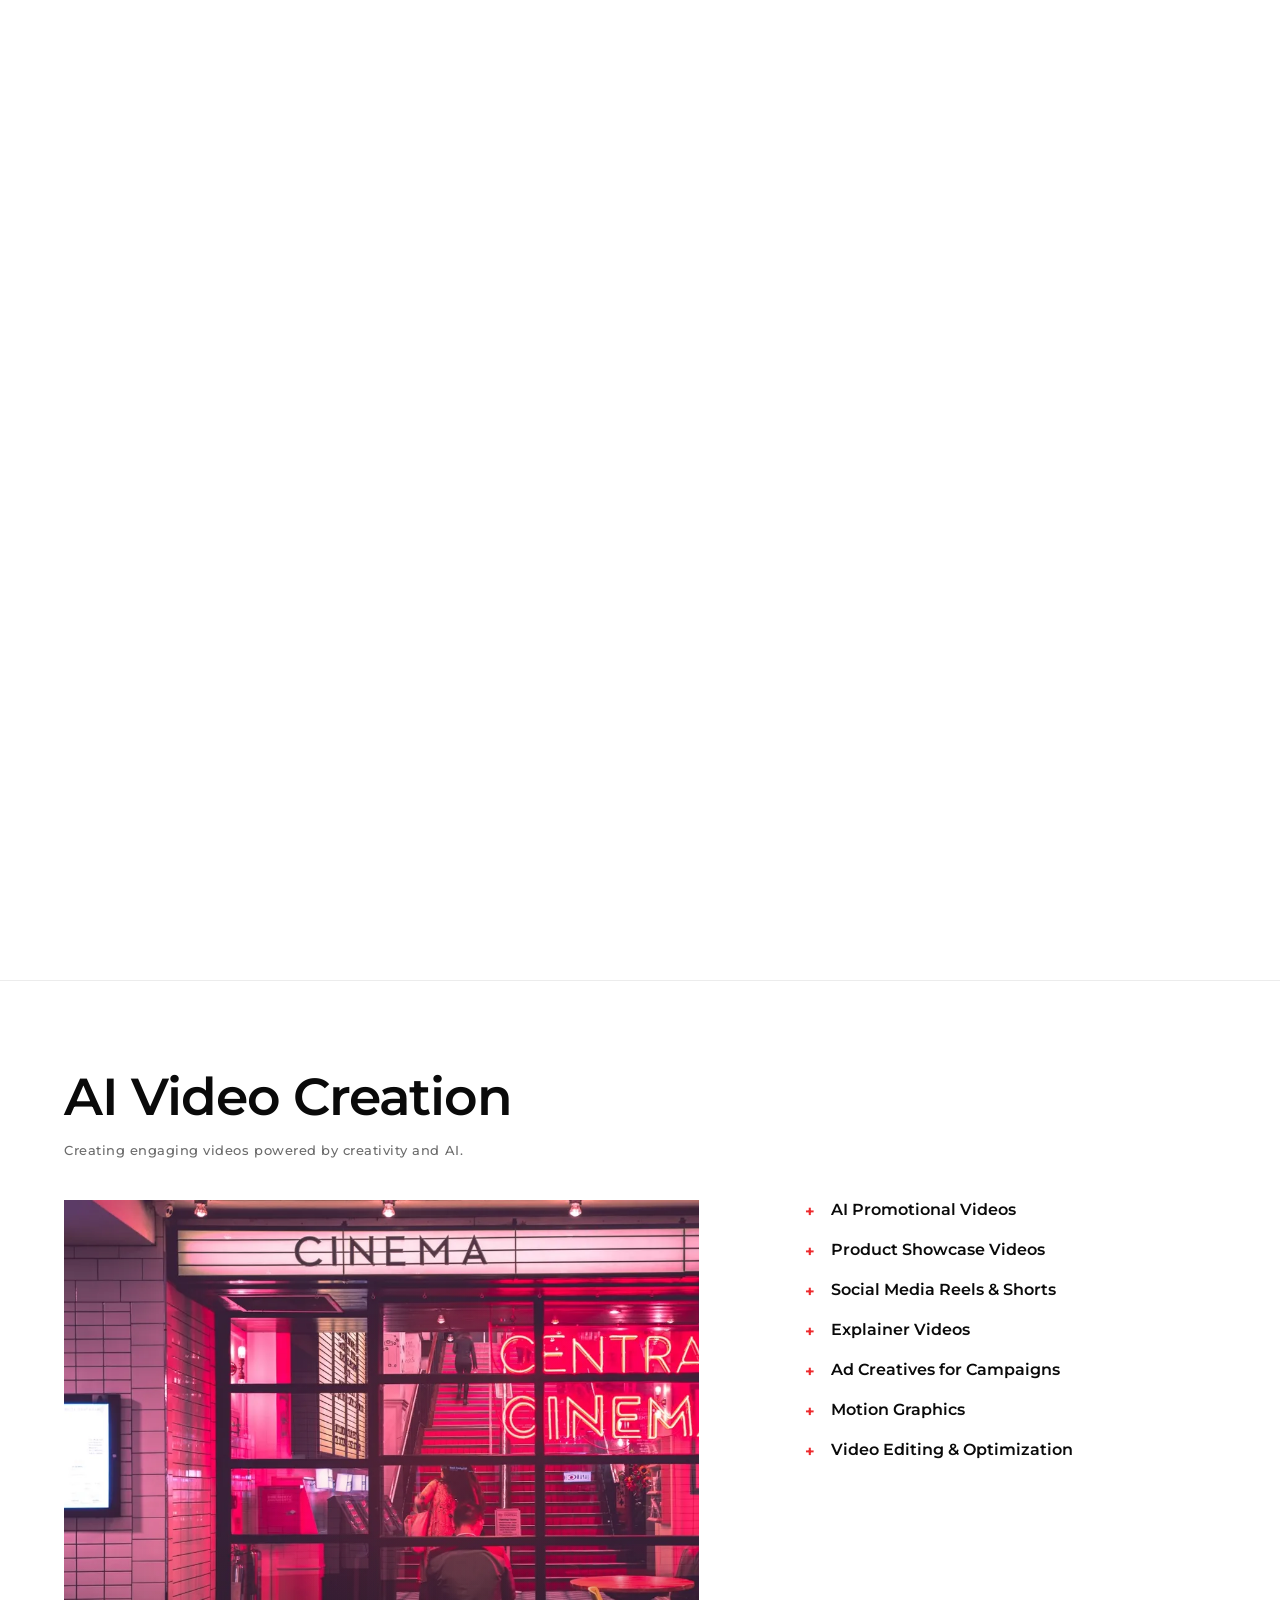
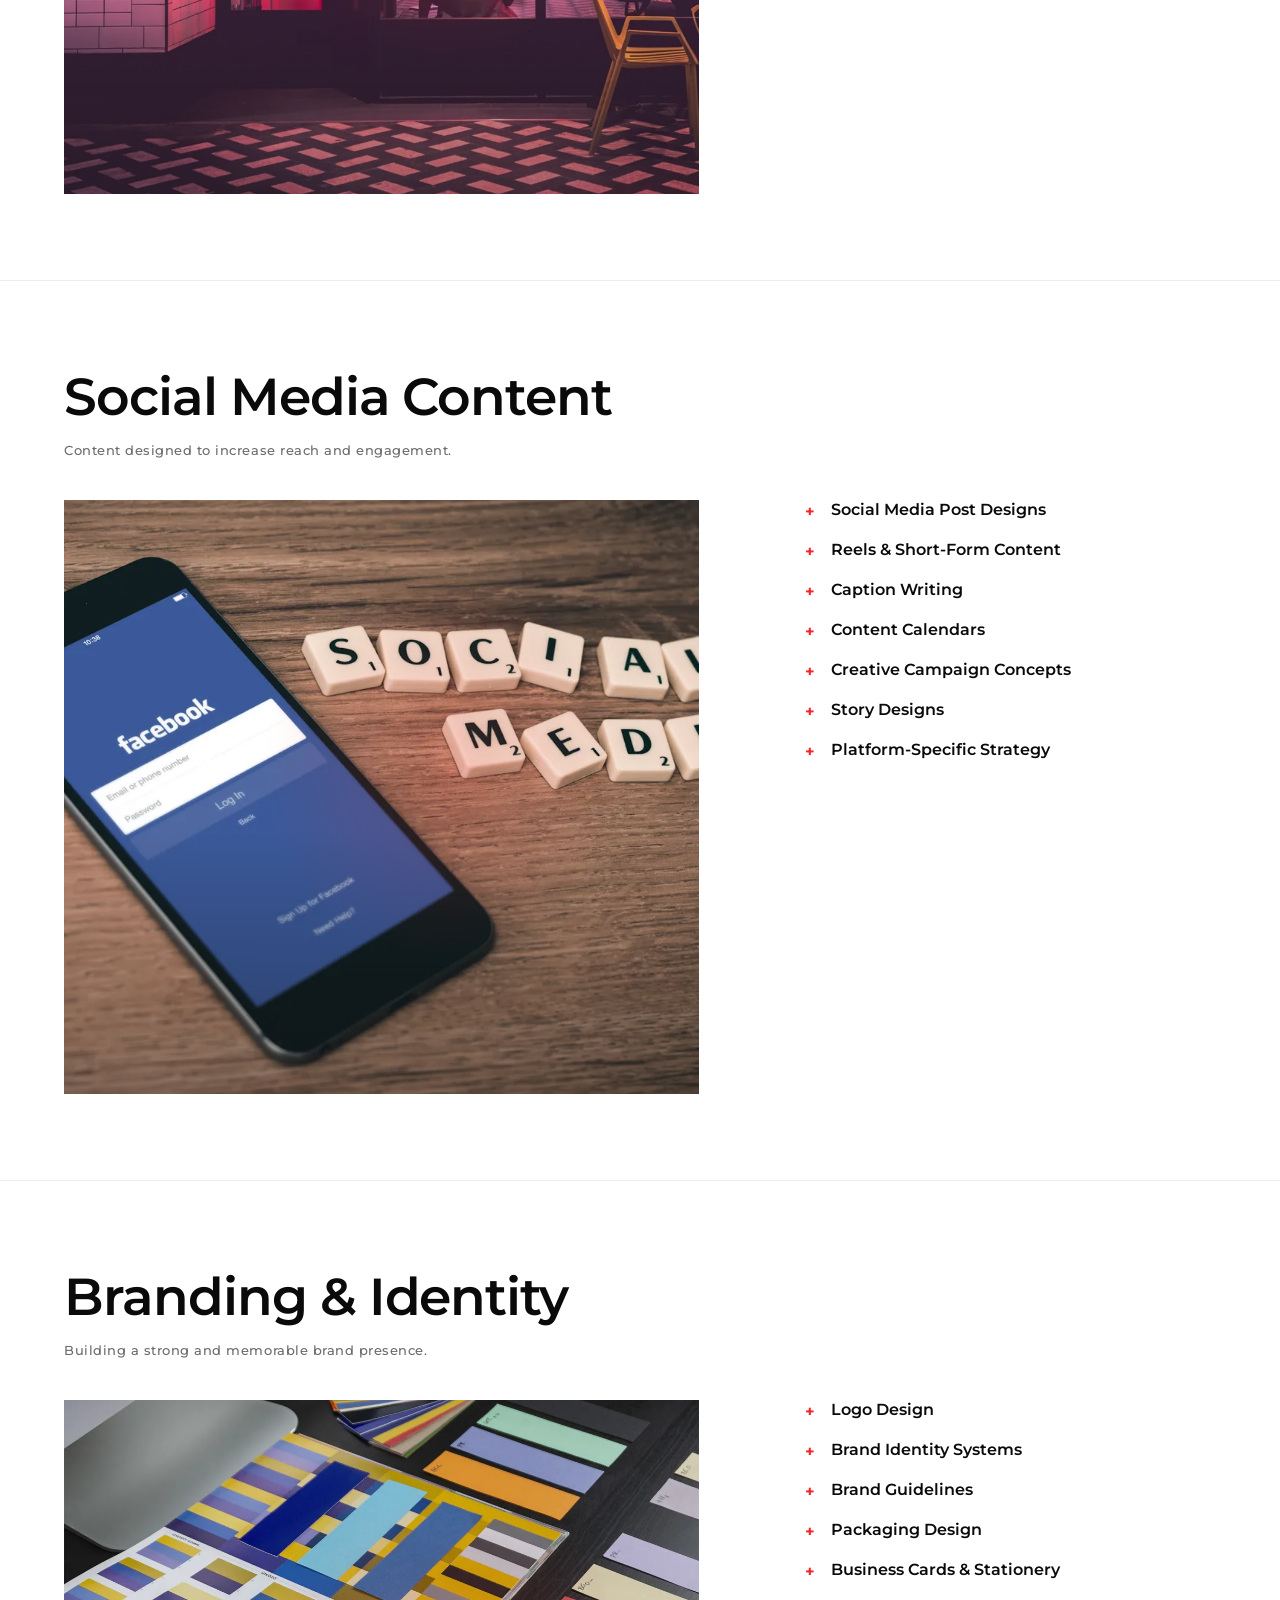
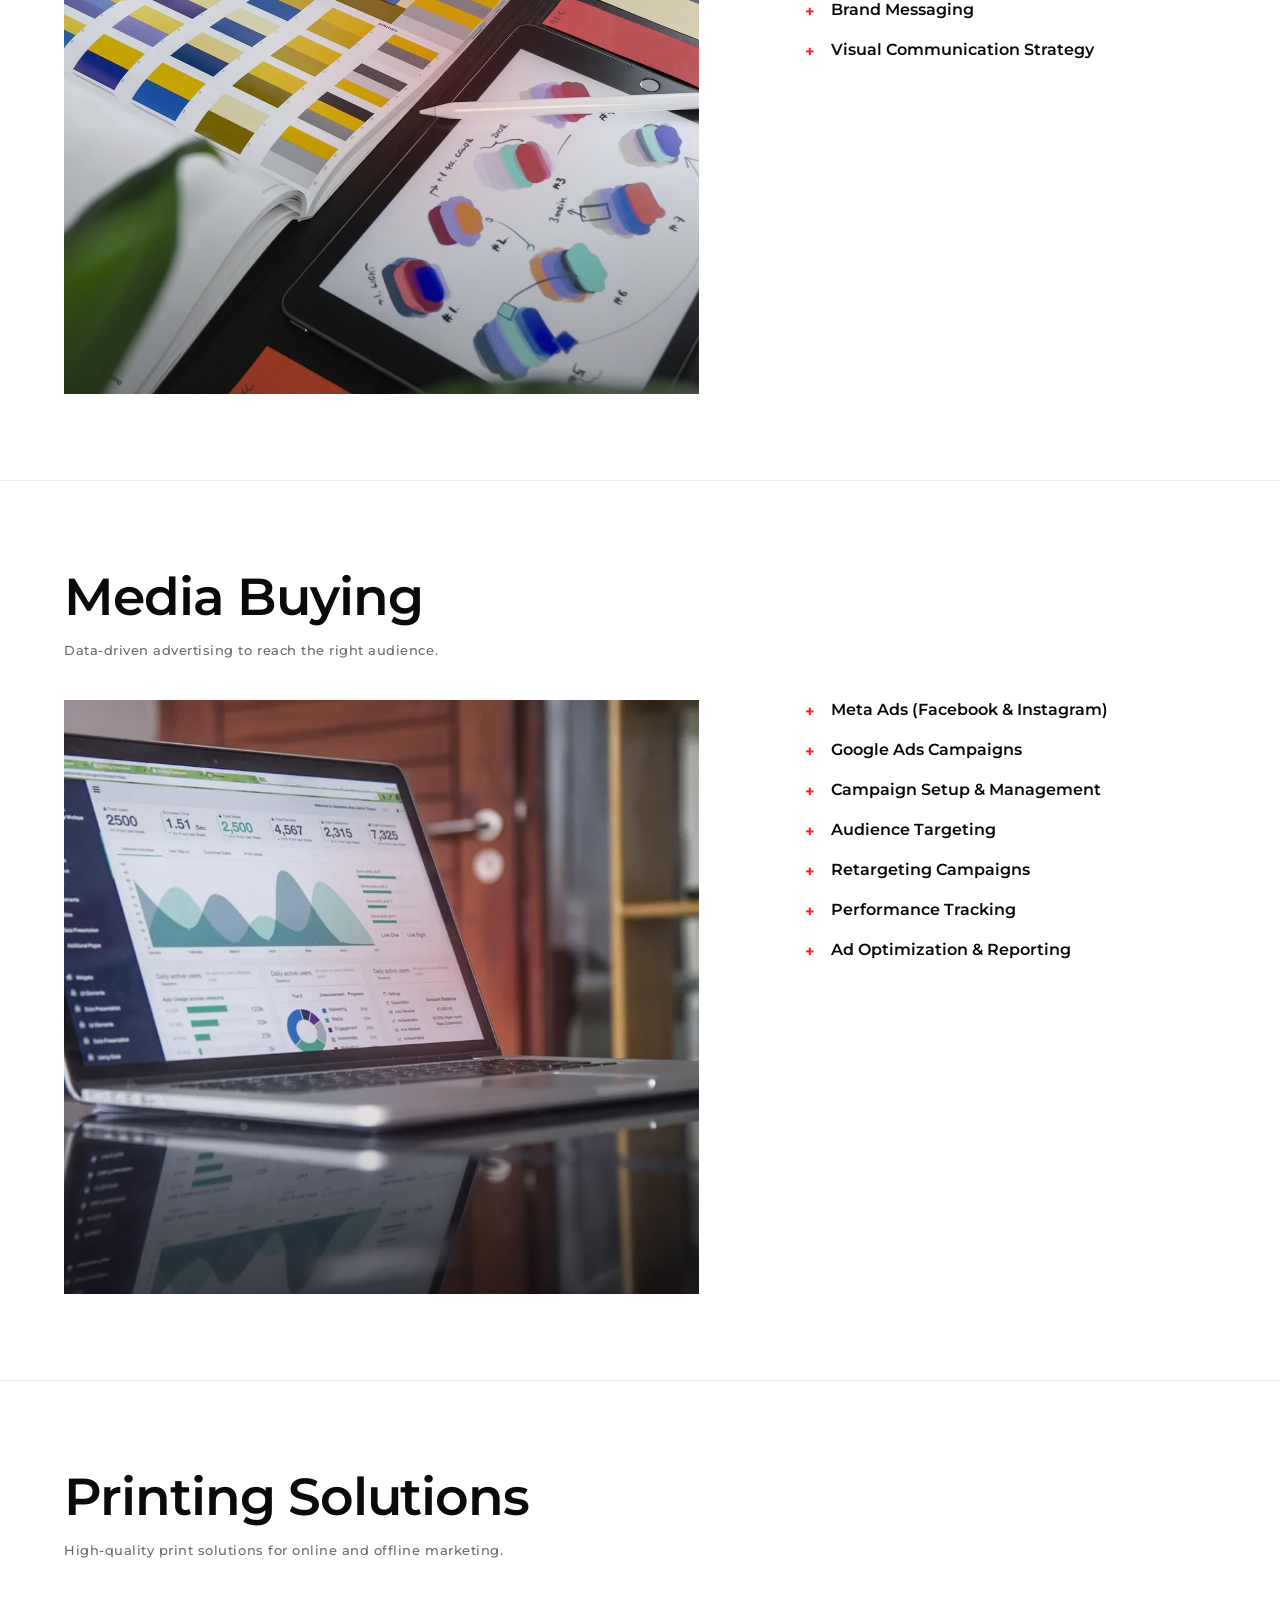
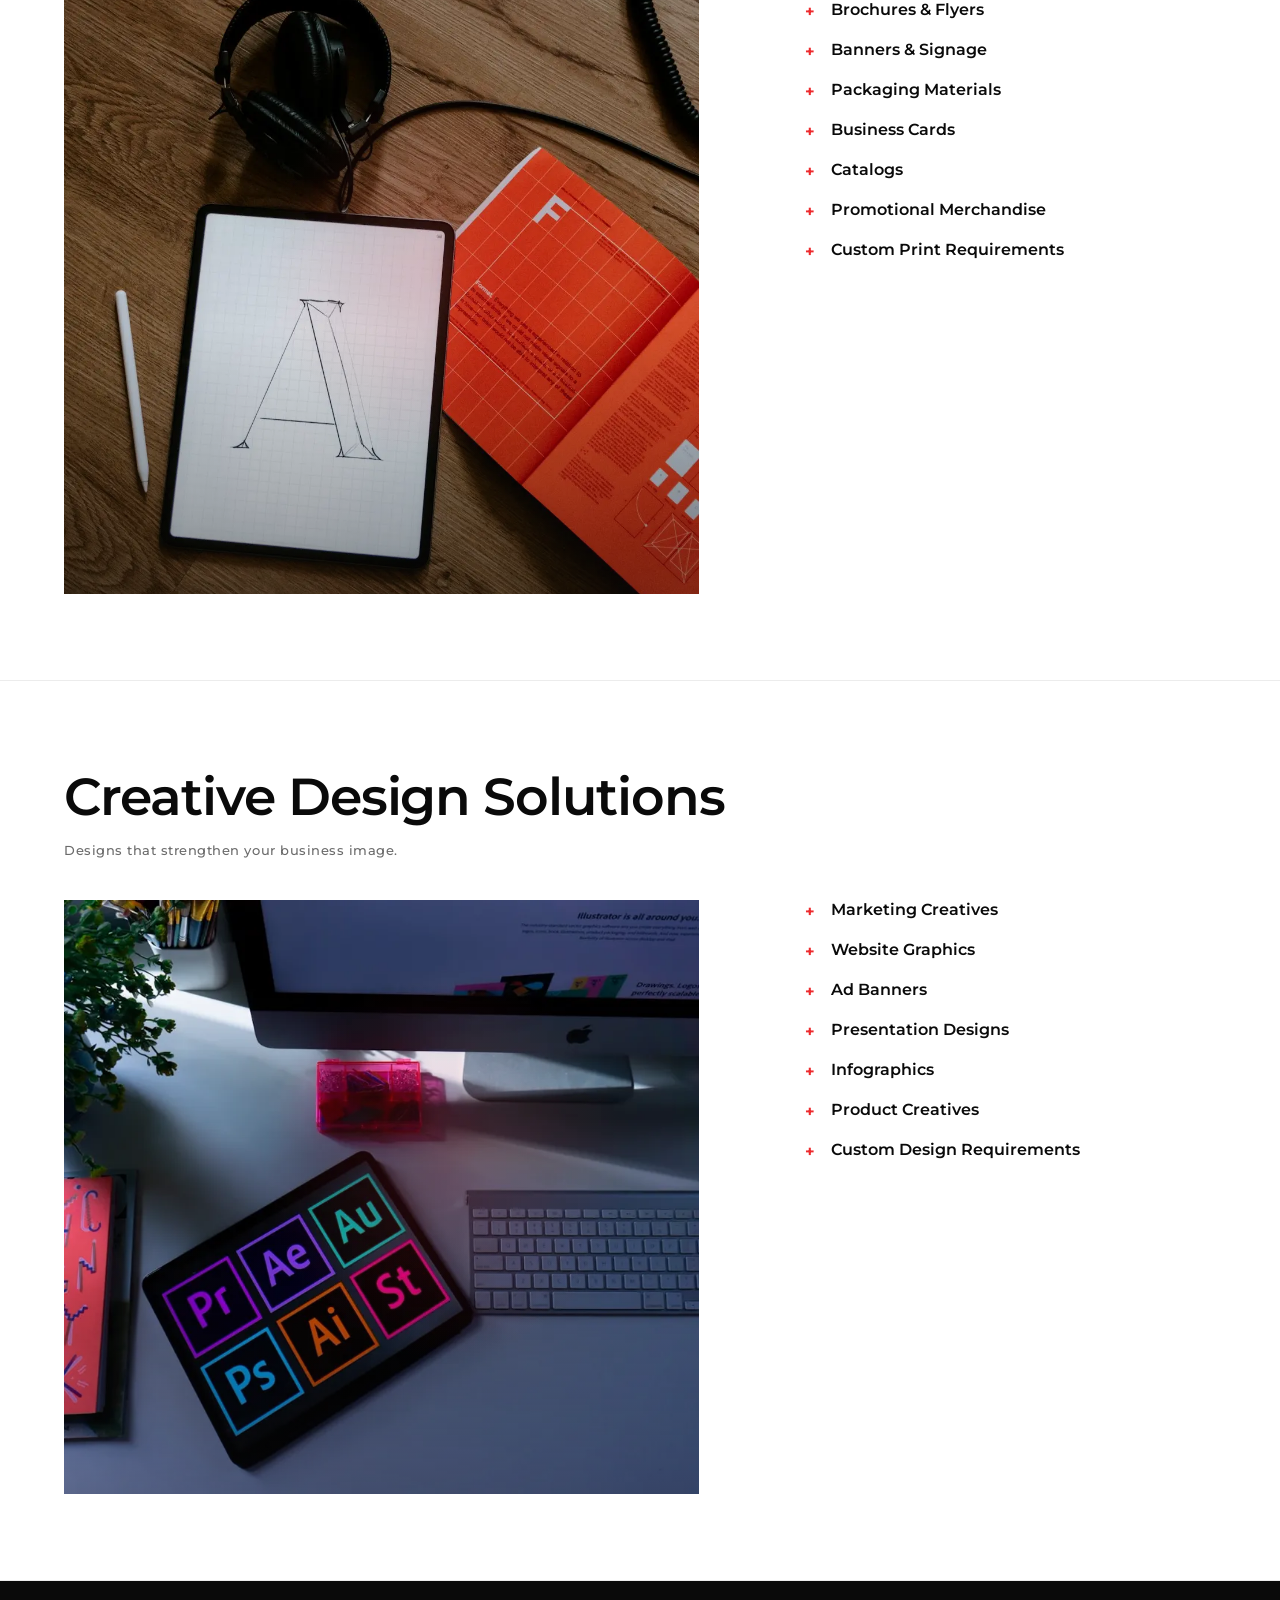
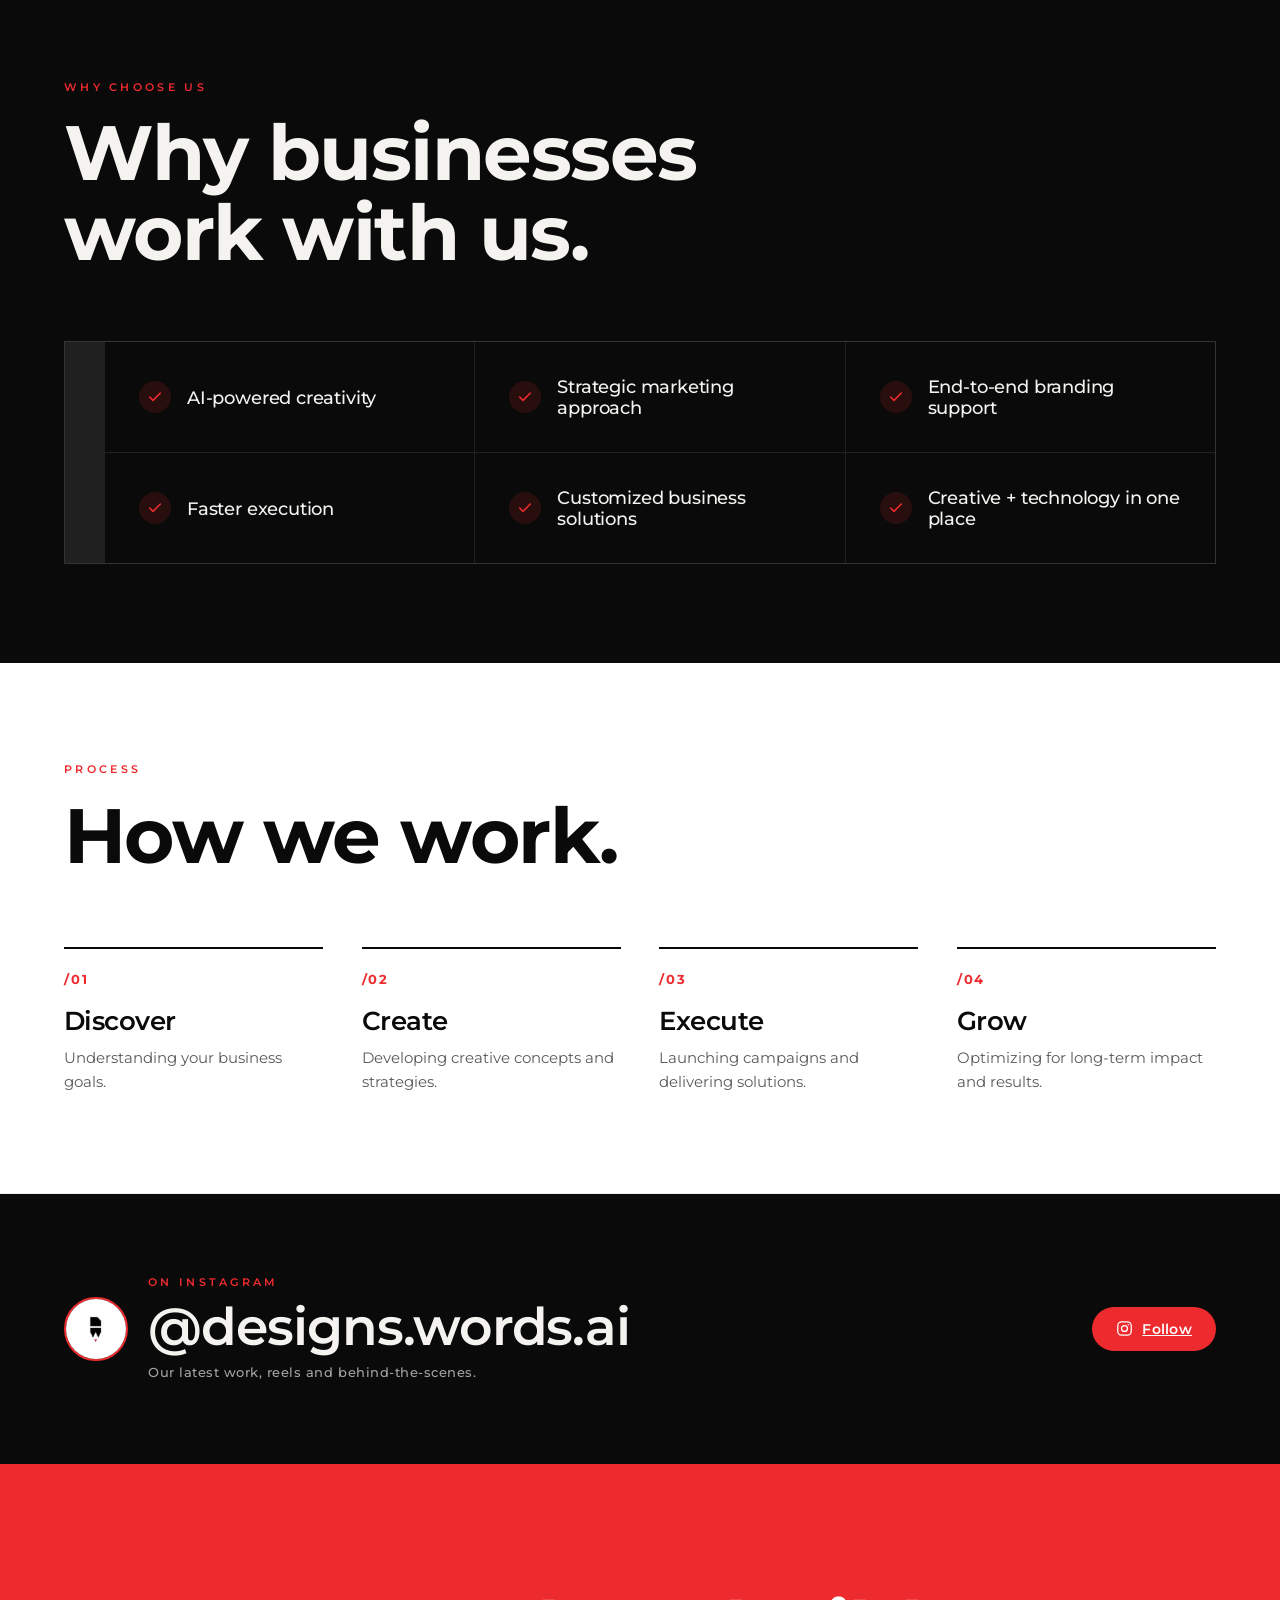
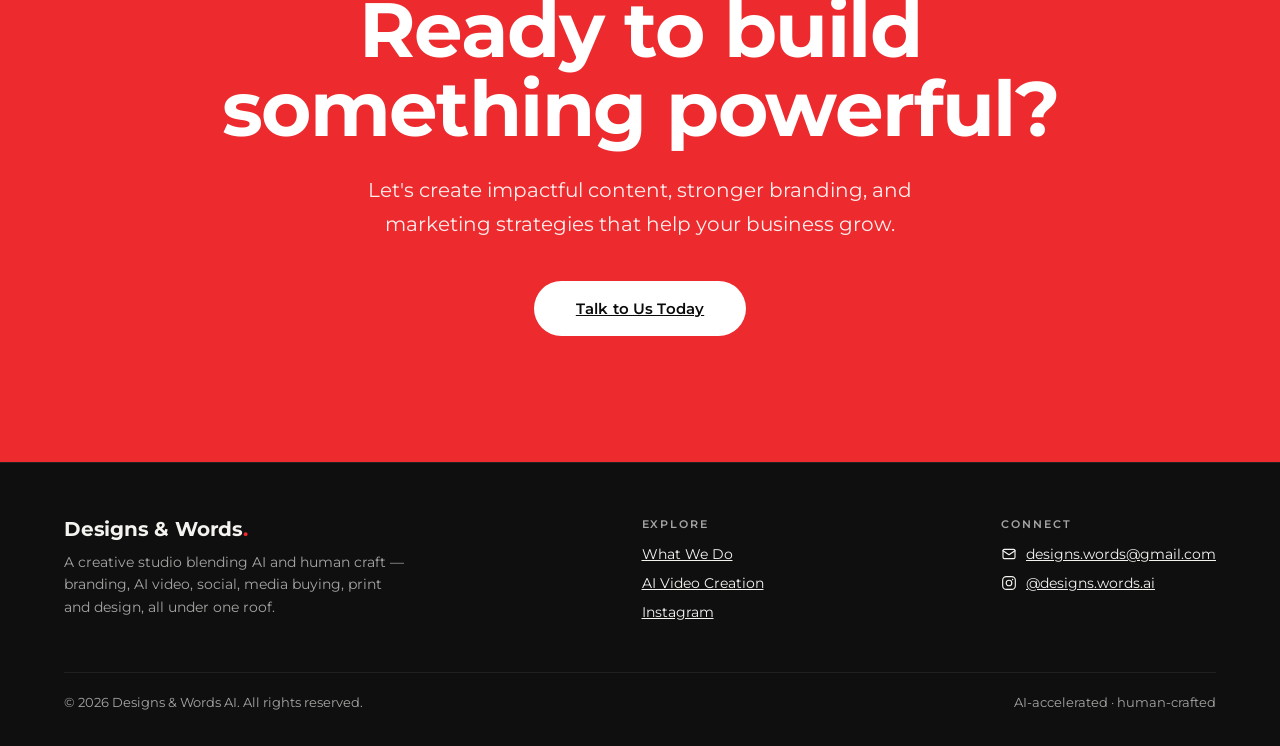
==== commit af0a7f9b: "Add Why Choose Us, How We Work, and Final CTA sections to homepage - Why Choose Us (dark): 6 benefit" ====
--- a/index.html
+++ b/index.html
@@ -248,6 +248,51 @@
   .foot-bottom { max-width:1280px; margin:40px auto 0; padding-top:22px; border-top:1px solid rgba(255,255,255,0.07);
     display:flex; flex-wrap:wrap; gap:10px; justify-content:space-between; color:var(--c-muted); font-size:12.5px; }
 
+  /* ===== Why Choose Us (dark) ===== */
+  .why { position:relative; z-index:1; background:var(--c-ink); color:var(--c-chalk);
+    border-top:1px solid #ececec; padding:clamp(72px,11vh,140px) clamp(24px,5vw,80px); }
+  .why-inner { max-width:1280px; margin:0 auto; }
+  .why-eyebrow { color:var(--c-accent); display:block; margin-bottom:18px; }
+  .why-title { margin:0 0 clamp(40px,6vw,68px); max-width:14ch; }
+  .why-grid { list-style:none; display:grid; grid-template-columns:repeat(3,1fr); gap:1px;
+    background:rgba(255,255,255,0.09); border:1px solid rgba(255,255,255,0.09); }
+  @media (max-width:860px){ .why-grid { grid-template-columns:repeat(2,1fr); } }
+  @media (max-width:560px){ .why-grid { grid-template-columns:1fr; } }
+  .why-grid li { background:var(--c-ink); display:flex; align-items:center; gap:16px;
+    padding:clamp(24px,3vw,34px); font-family:var(--font-display); font-weight:var(--fw-medium);
+    font-size:clamp(1rem,1.4vw,1.18rem); letter-spacing:-0.01em; transition:background .4s ease; }
+  .why-grid li:hover { background:#161616; }
+  .why-check { flex:none; width:32px; height:32px; border-radius:50%; display:flex; align-items:center; justify-content:center;
+    background:rgba(237,43,46,0.14); color:var(--c-accent); }
+  .why-check svg { width:16px; height:16px; }
+
+  /* ===== How We Work (light) ===== */
+  .proc { position:relative; z-index:1; background:#fff; color:var(--c-ink);
+    padding:clamp(72px,11vh,140px) clamp(24px,5vw,80px); }
+  .proc-inner { max-width:1280px; margin:0 auto; }
+  .proc-eyebrow { color:var(--c-accent); display:block; margin-bottom:18px; }
+  .proc-title { margin:0 0 clamp(44px,6vw,72px); }
+  .proc-grid { display:grid; grid-template-columns:repeat(4,1fr); gap:clamp(24px,3vw,40px); }
+  @media (max-width:900px){ .proc-grid { grid-template-columns:repeat(2,1fr); } }
+  @media (max-width:520px){ .proc-grid { grid-template-columns:1fr; } }
+  .proc-step { border-top:2px solid var(--c-ink); padding-top:22px; }
+  .proc-num { font-family:var(--font-display); font-weight:var(--fw-bold); font-size:13px; letter-spacing:0.14em;
+    color:var(--c-accent); display:block; margin-bottom:18px; }
+  .proc-step h3 { font-family:var(--font-display); font-weight:var(--fw-semibold); font-size:clamp(1.3rem,2vw,1.6rem);
+    letter-spacing:-0.02em; margin-bottom:10px; }
+  .proc-step p { color:#5a5a5a; font-size:15px; line-height:1.6; }
+
+  /* ===== Final CTA (red) ===== */
+  .final-cta { position:relative; z-index:1; background:var(--c-accent); color:#fff; text-align:center;
+    padding:clamp(80px,14vh,170px) clamp(24px,5vw,80px); }
+  .final-cta .fc-inner { max-width:880px; margin:0 auto; }
+  .fc-title { margin:0 auto 24px; }
+  .fc-sub { color:rgba(255,255,255,0.92); font-size:clamp(1.05rem,1.6vw,1.3rem); line-height:1.65; max-width:640px; margin:0 auto 40px; }
+  .fc-btn { display:inline-block; background:#fff; color:var(--c-ink); font-family:var(--font-display);
+    font-weight:var(--fw-semibold); font-size:15px; letter-spacing:0.01em; padding:18px 42px; border-radius:99px;
+    transition:transform .35s cubic-bezier(.16,1,.3,1), box-shadow .35s ease; }
+  .fc-btn:hover { transform:translateY(-3px); box-shadow:0 16px 40px rgba(0,0,0,0.25); }
+
   @media (prefers-reduced-motion: reduce){ #hint{ display:none; }
     .rev { opacity:1 !important; transform:none !important; filter:none !important; }
     #page .wm > span, #page .reveal-up, #page .lr, .ho { transform:none !important; opacity:1 !important; filter:none !important; } }
@@ -411,6 +456,36 @@
     </div>
   </section>
 
+  <!-- ===== Why Choose Us ===== -->
+  <section class="why">
+    <div class="why-inner">
+      <span class="t-eyebrow why-eyebrow rev">Why Choose Us</span>
+      <h2 class="t-display why-title rev">Why businesses work with us.</h2>
+      <ul class="why-grid rev">
+        <li><span class="why-check"><svg viewBox="0 0 24 24" fill="none" stroke="currentColor" stroke-width="2.4" stroke-linecap="round" stroke-linejoin="round" aria-hidden="true"><path d="M20 6 9 17l-5-5"/></svg></span>AI-powered creativity</li>
+        <li><span class="why-check"><svg viewBox="0 0 24 24" fill="none" stroke="currentColor" stroke-width="2.4" stroke-linecap="round" stroke-linejoin="round" aria-hidden="true"><path d="M20 6 9 17l-5-5"/></svg></span>Strategic marketing approach</li>
+        <li><span class="why-check"><svg viewBox="0 0 24 24" fill="none" stroke="currentColor" stroke-width="2.4" stroke-linecap="round" stroke-linejoin="round" aria-hidden="true"><path d="M20 6 9 17l-5-5"/></svg></span>End-to-end branding support</li>
+        <li><span class="why-check"><svg viewBox="0 0 24 24" fill="none" stroke="currentColor" stroke-width="2.4" stroke-linecap="round" stroke-linejoin="round" aria-hidden="true"><path d="M20 6 9 17l-5-5"/></svg></span>Faster execution</li>
+        <li><span class="why-check"><svg viewBox="0 0 24 24" fill="none" stroke="currentColor" stroke-width="2.4" stroke-linecap="round" stroke-linejoin="round" aria-hidden="true"><path d="M20 6 9 17l-5-5"/></svg></span>Customized business solutions</li>
+        <li><span class="why-check"><svg viewBox="0 0 24 24" fill="none" stroke="currentColor" stroke-width="2.4" stroke-linecap="round" stroke-linejoin="round" aria-hidden="true"><path d="M20 6 9 17l-5-5"/></svg></span>Creative + technology in one place</li>
+      </ul>
+    </div>
+  </section>
+
+  <!-- ===== How We Work ===== -->
+  <section class="proc">
+    <div class="proc-inner">
+      <span class="t-eyebrow proc-eyebrow rev">Process</span>
+      <h2 class="t-display proc-title rev">How we work.</h2>
+      <div class="proc-grid">
+        <article class="proc-step rev"><span class="proc-num">/01</span><h3>Discover</h3><p>Understanding your business goals.</p></article>
+        <article class="proc-step rev"><span class="proc-num">/02</span><h3>Create</h3><p>Developing creative concepts and strategies.</p></article>
+        <article class="proc-step rev"><span class="proc-num">/03</span><h3>Execute</h3><p>Launching campaigns and delivering solutions.</p></article>
+        <article class="proc-step rev"><span class="proc-num">/04</span><h3>Grow</h3><p>Optimizing for long-term impact and results.</p></article>
+      </div>
+    </div>
+  </section>
+
   <!-- ===== Instagram ===== -->
   <section class="ig" id="instagram">
     <div class="ig-inner">
@@ -426,6 +501,15 @@
           Follow
         </a>
       </div>
+    </div>
+  </section>
+
+  <!-- ===== Final CTA ===== -->
+  <section class="final-cta">
+    <div class="fc-inner">
+      <h2 class="t-display fc-title rev">Ready to build something powerful?</h2>
+      <p class="fc-sub rev">Let's create impactful content, stronger branding, and marketing strategies that help your business grow.</p>
+      <a class="fc-btn rev" href="mailto:designs.words@gmail.com">Talk to Us Today</a>
     </div>
   </section>
 </main>
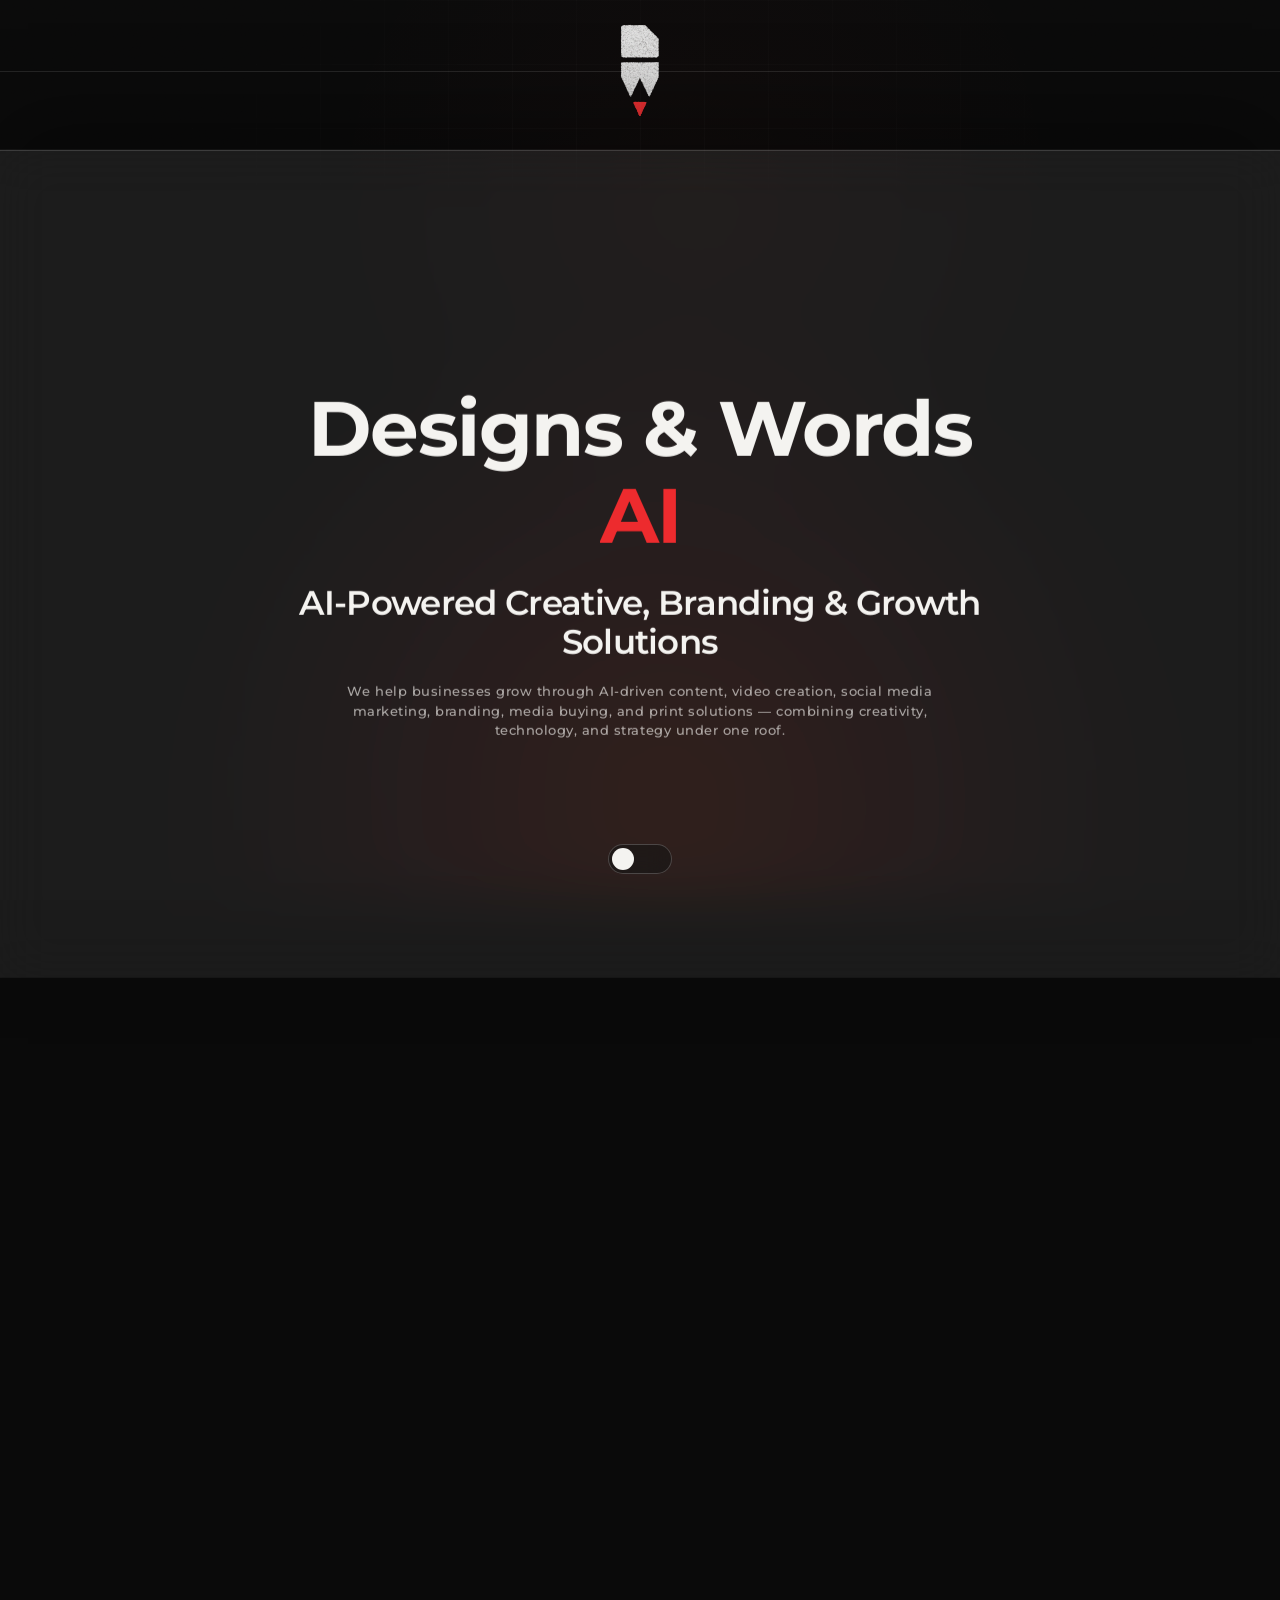
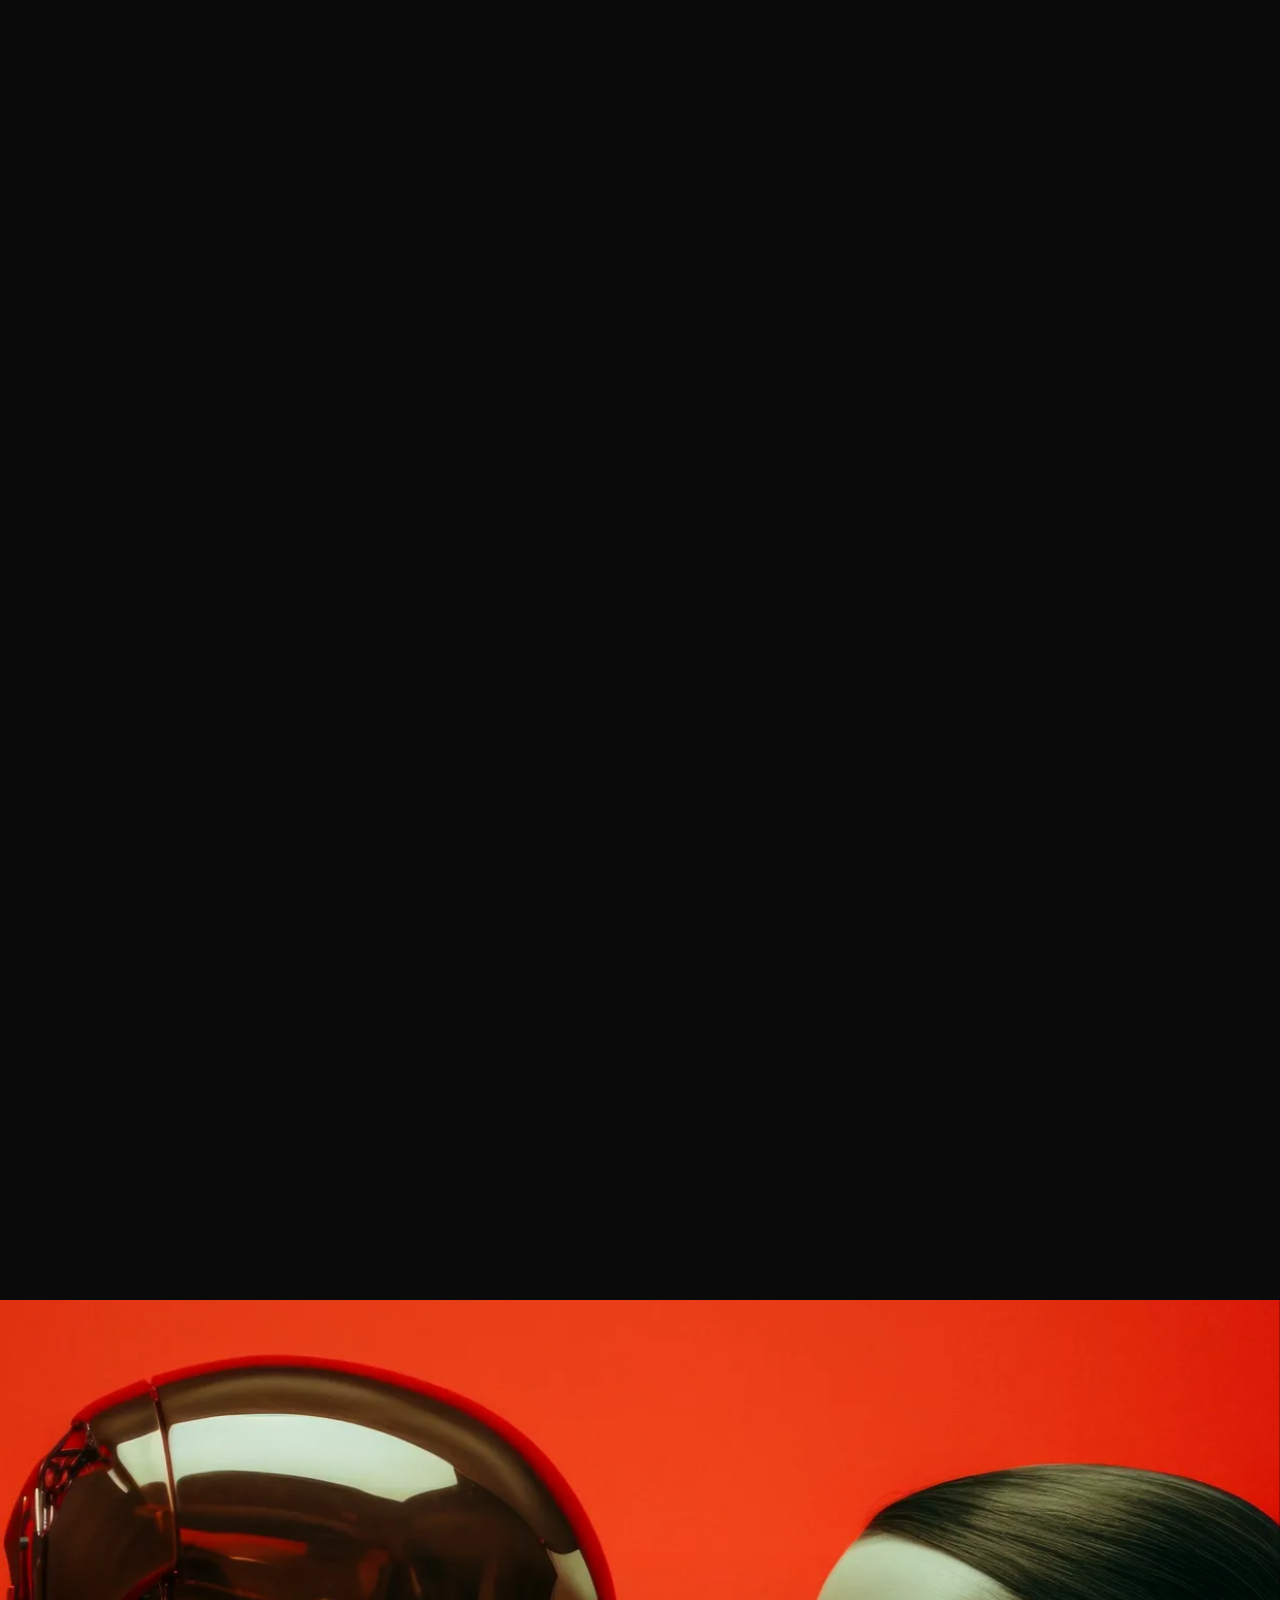
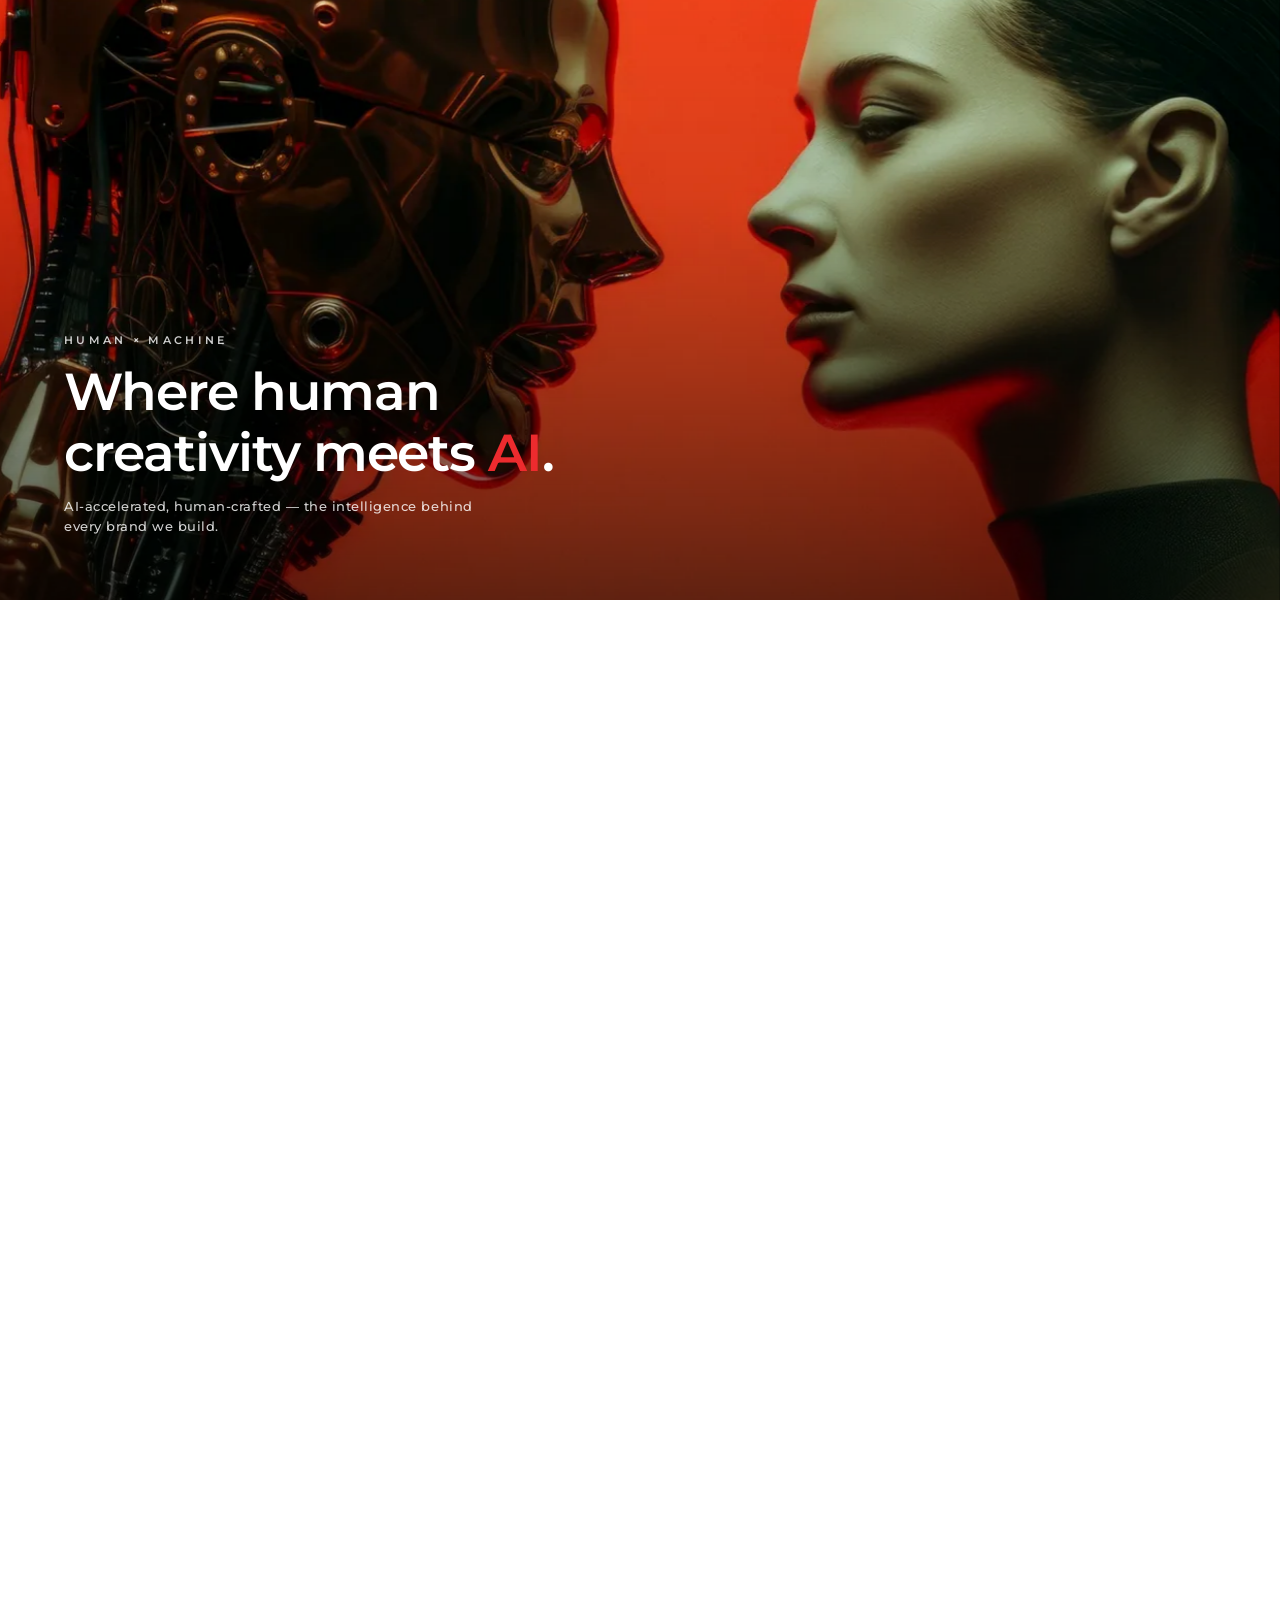
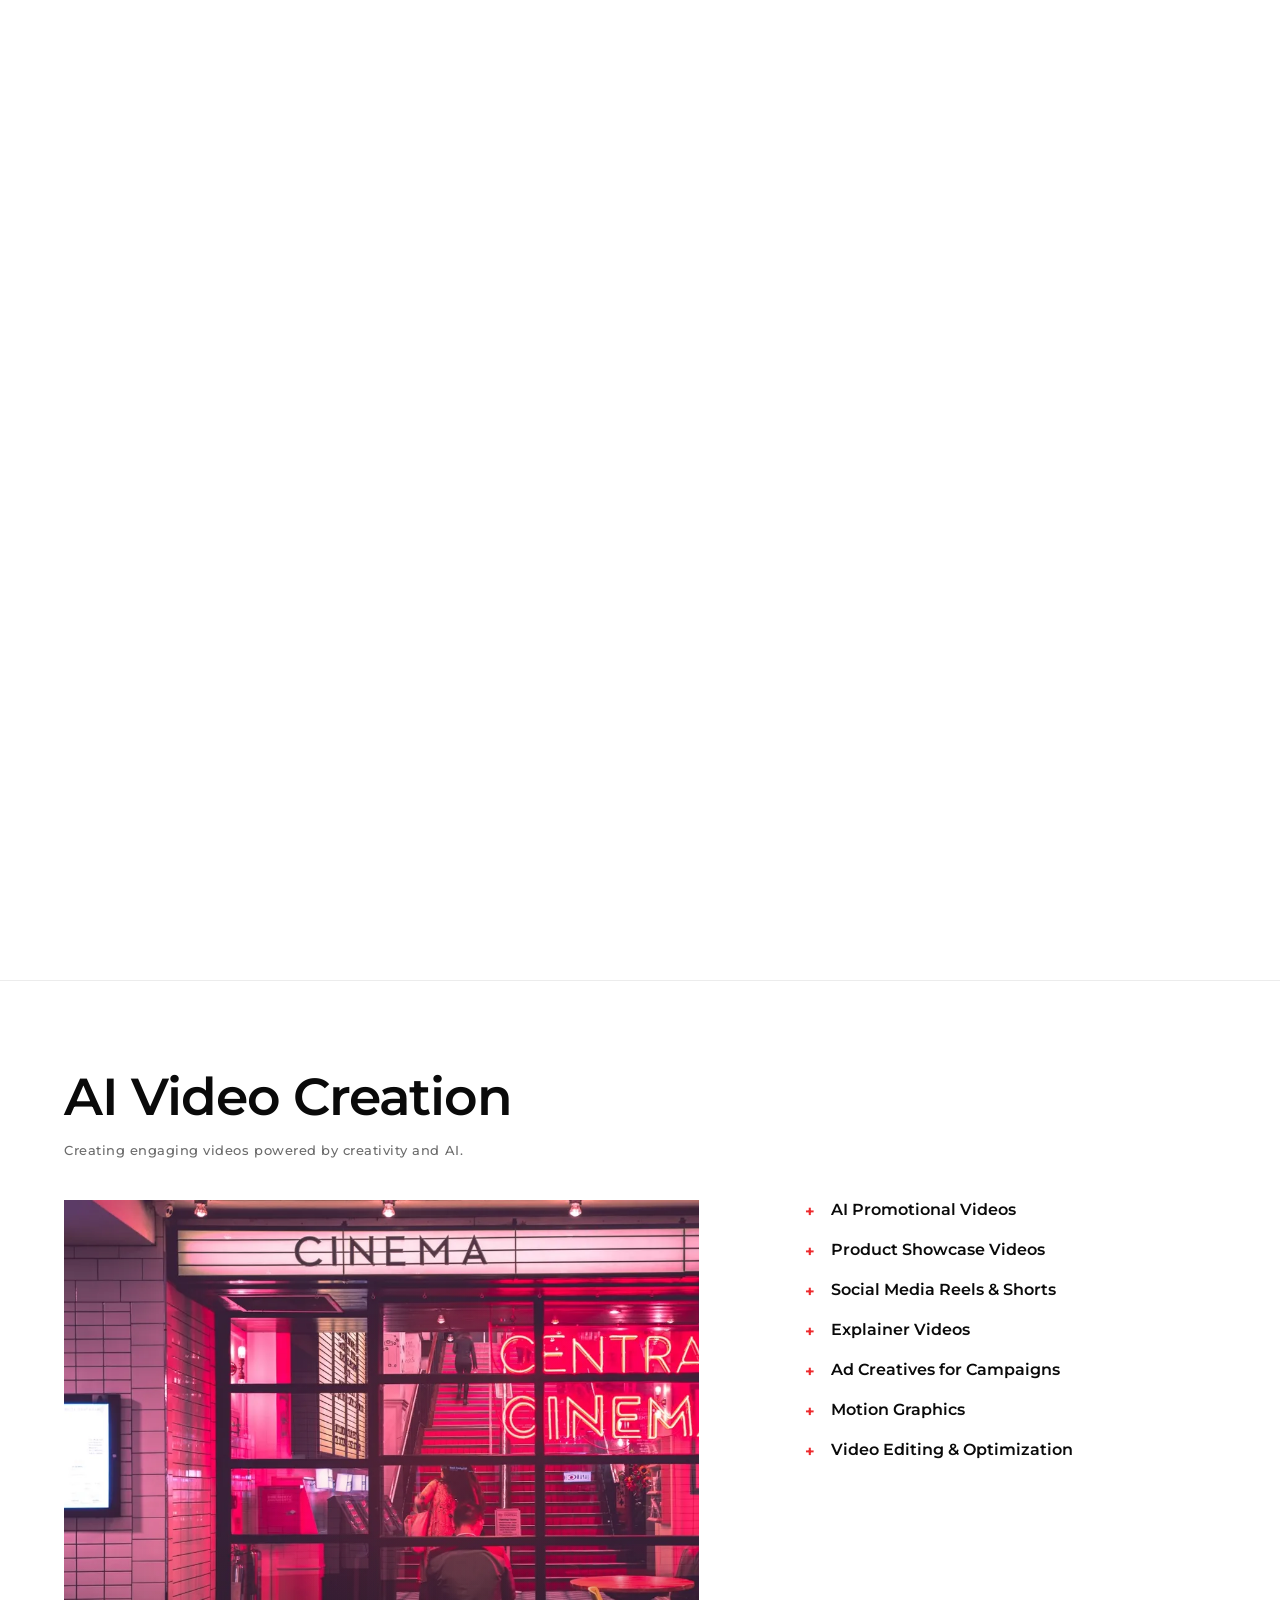
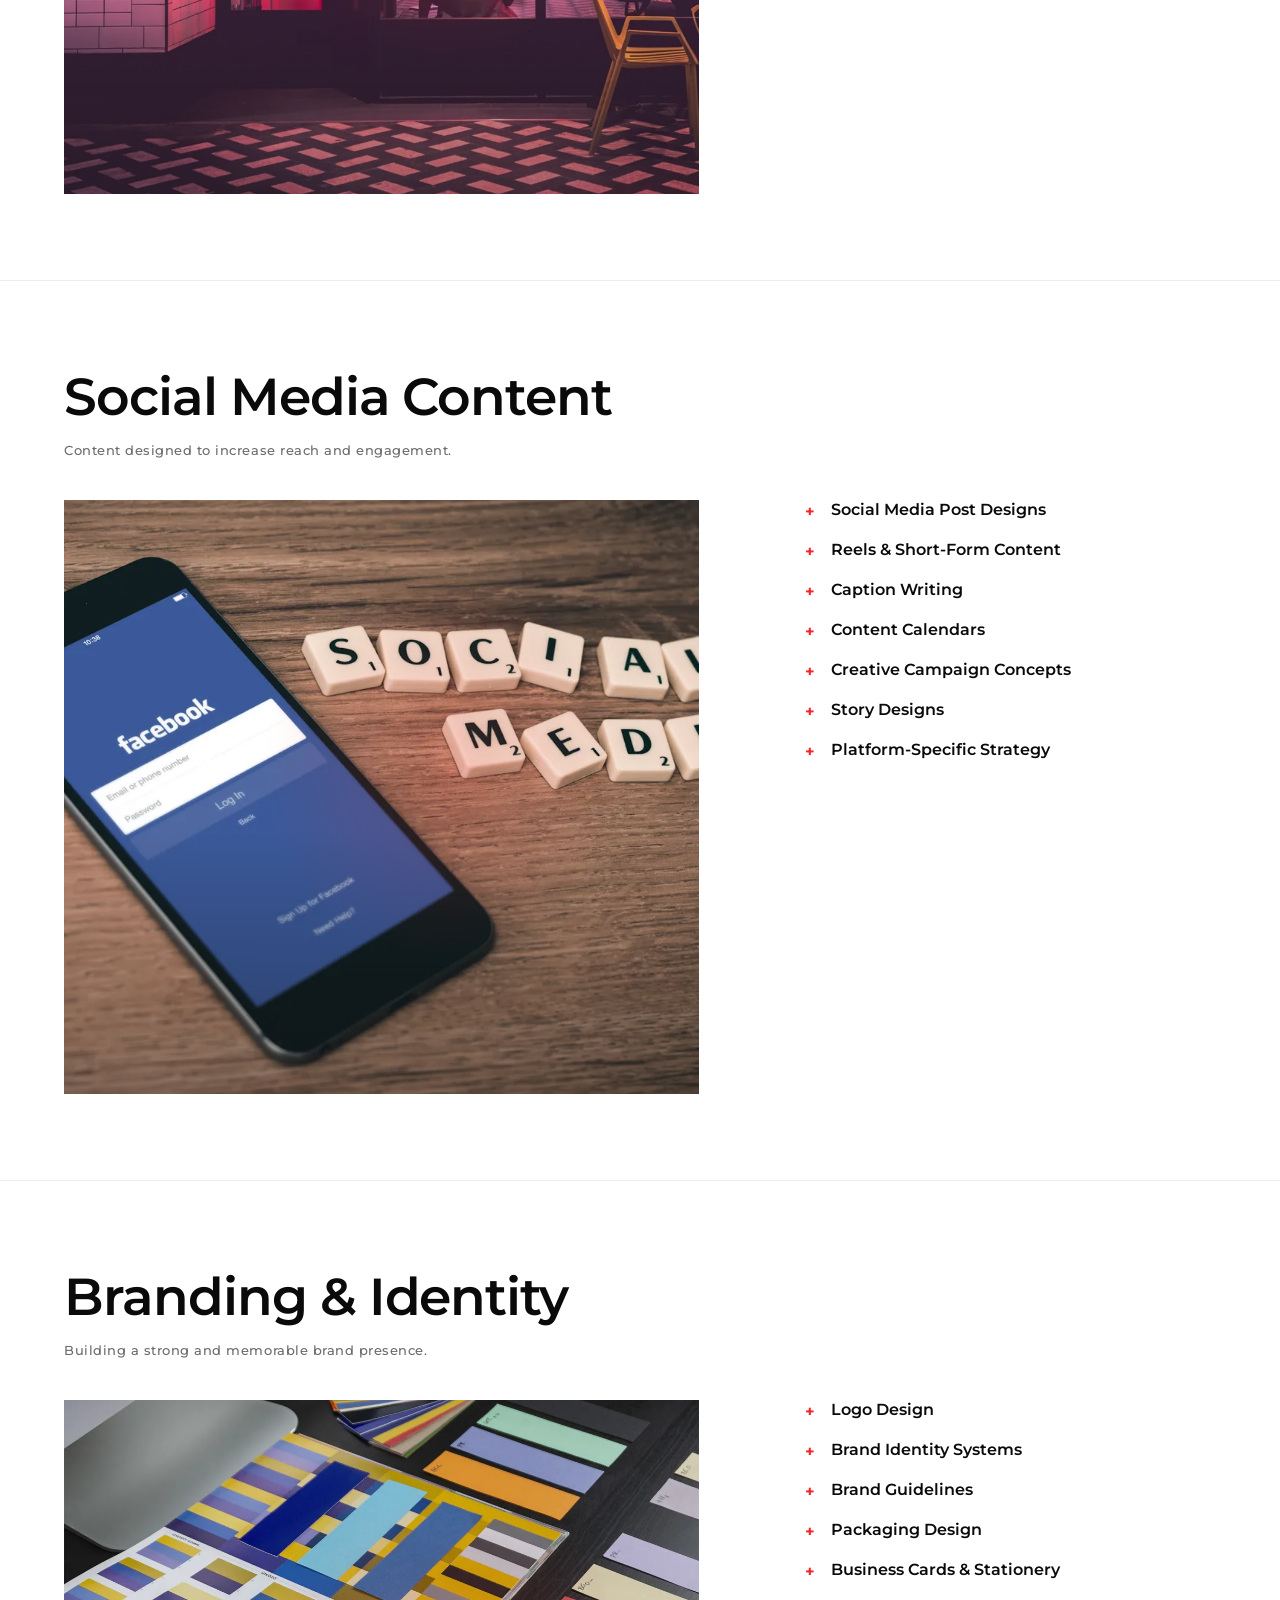
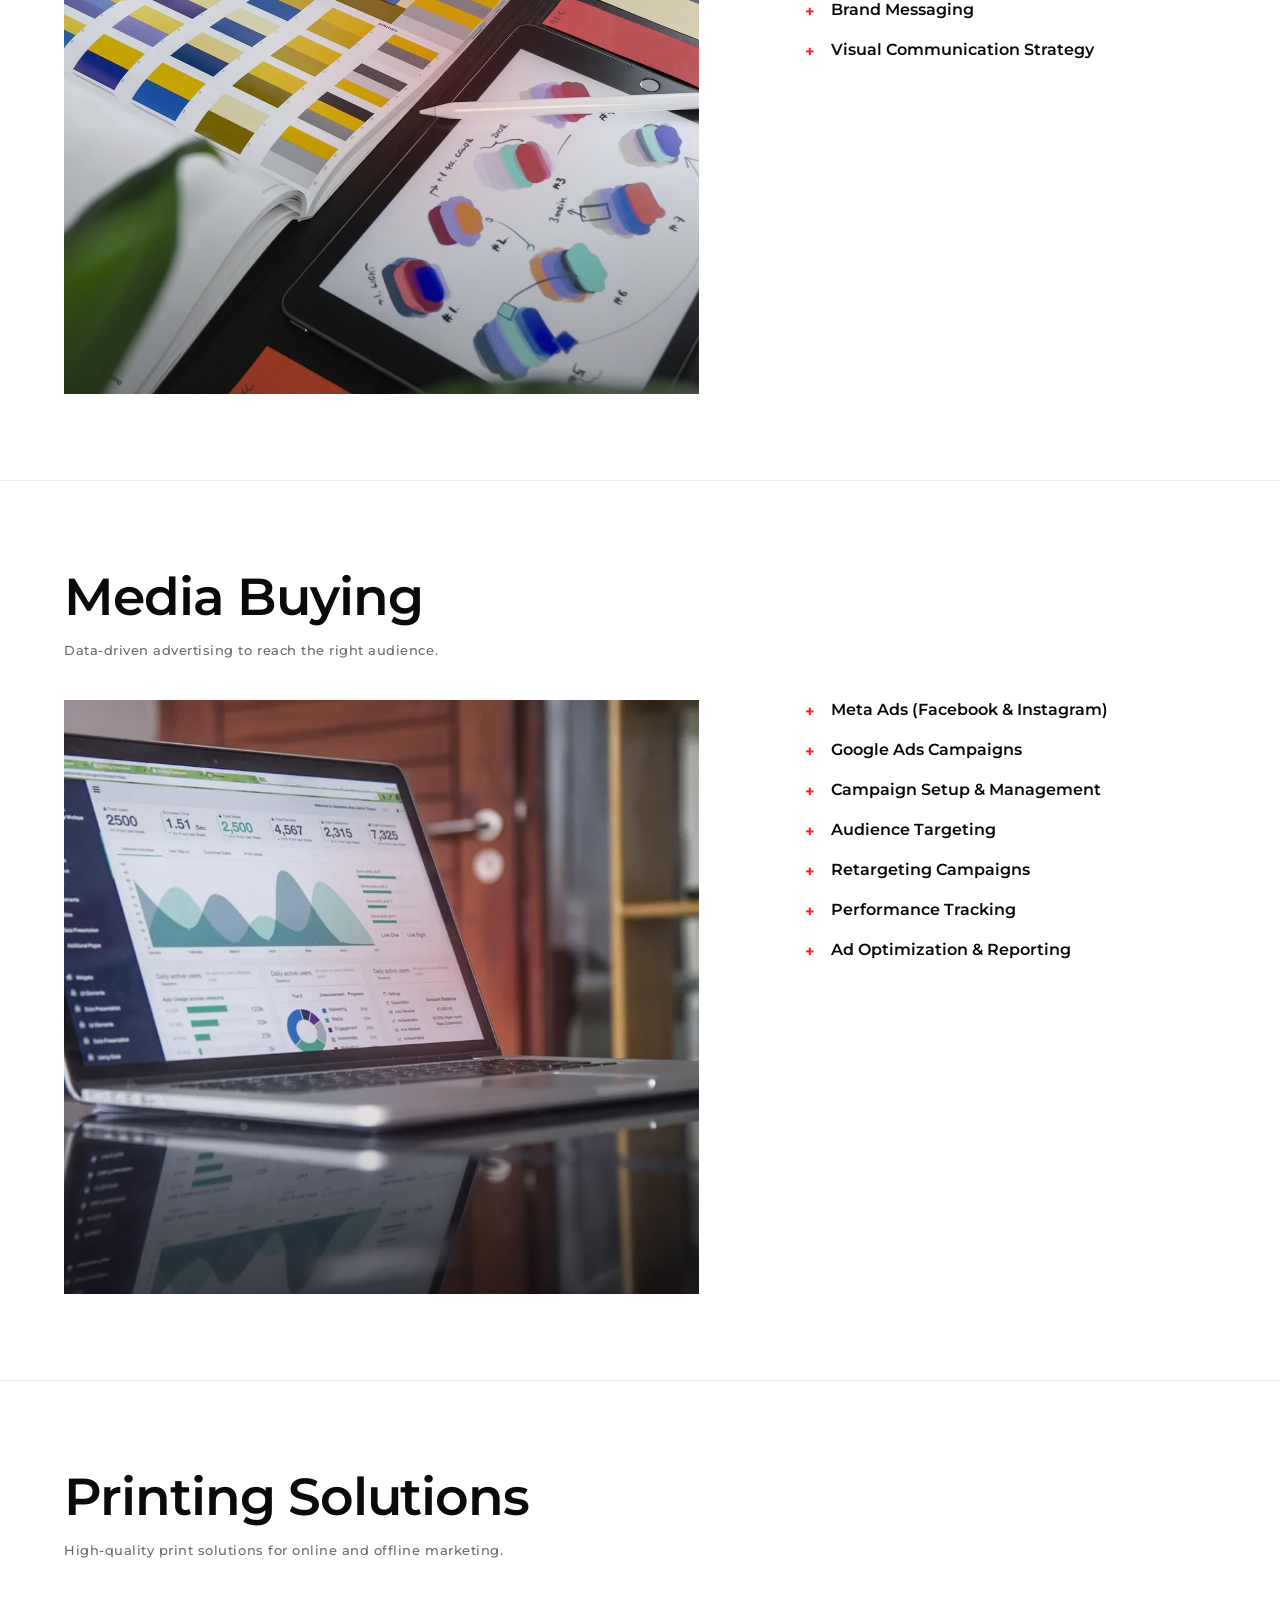
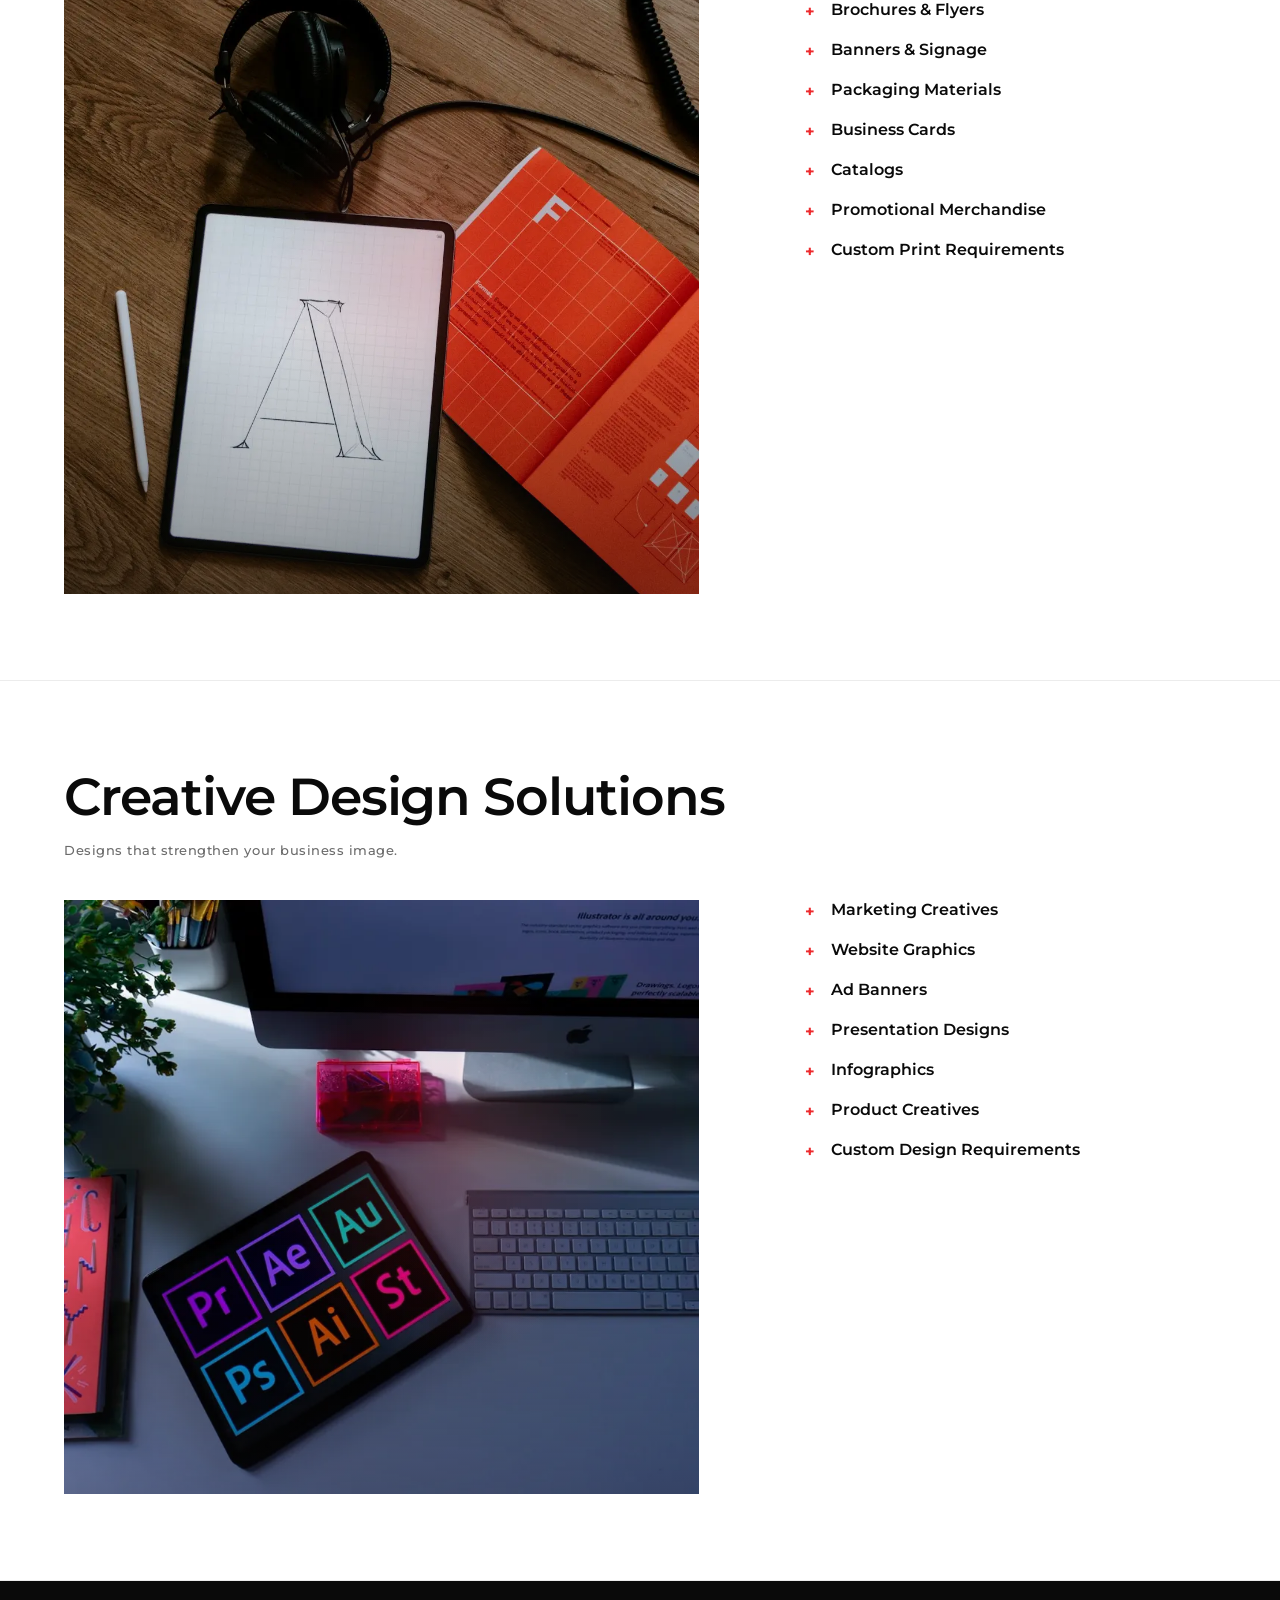
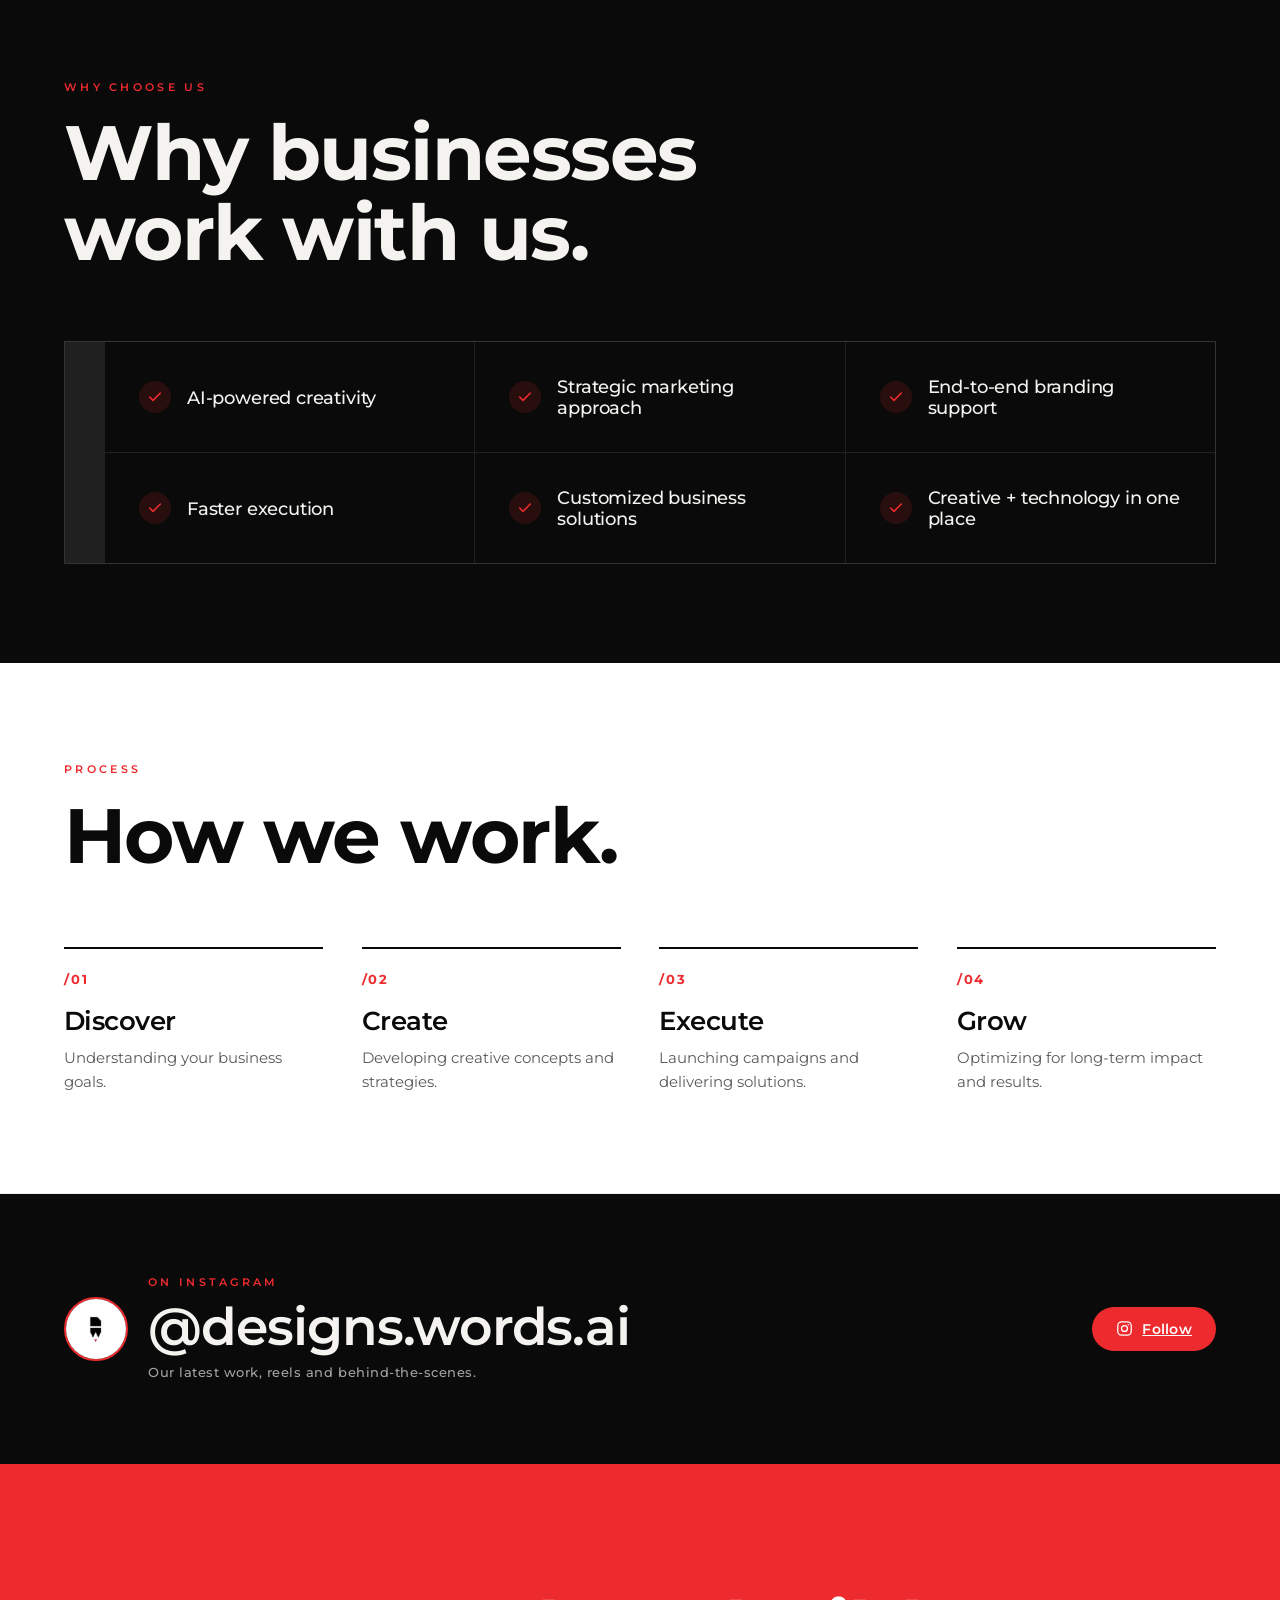
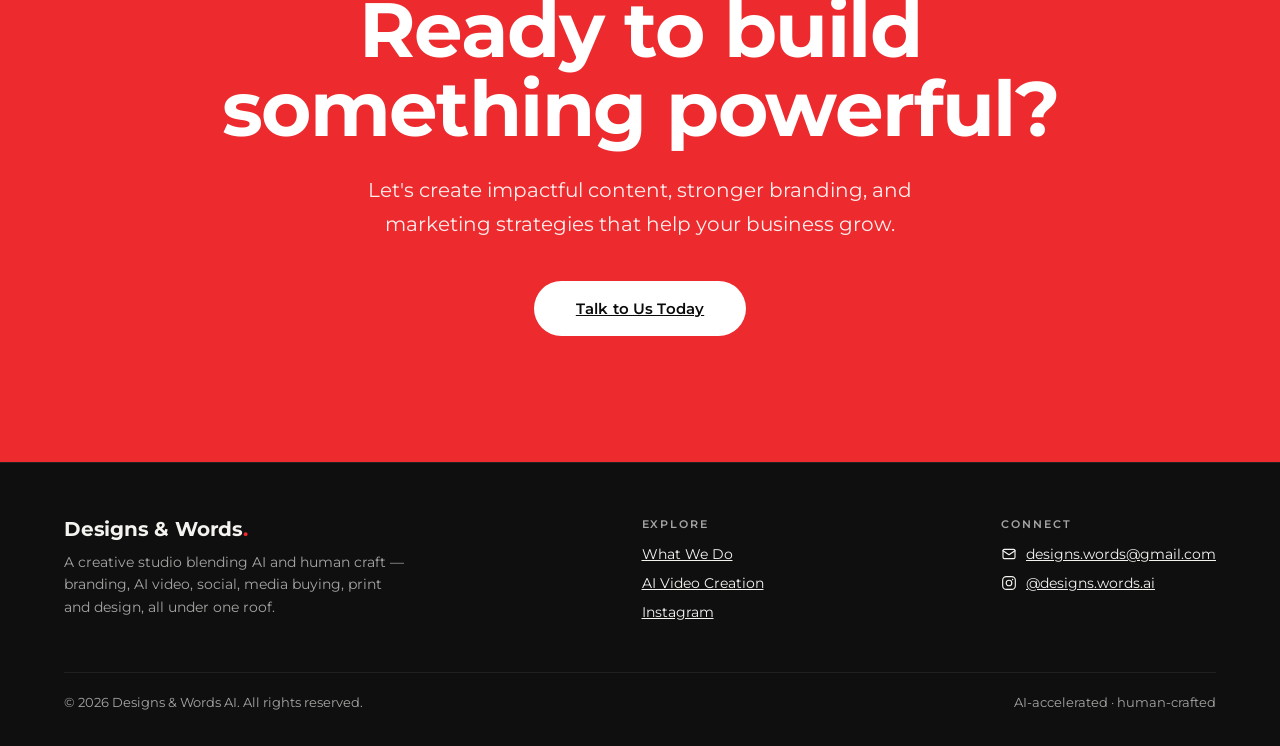
==== commit ba2a4d1c: "Standardize brand name to 'Designs & Words AI' (fix repetitive 'AI Designs & Words AI') Co-Authored-" ====
--- a/index.html
+++ b/index.html
@@ -320,7 +320,7 @@
   </div>
   <div class="pane-light">
     <h1 class="t-h1 lr">Transforming Ideas <span class="t-accent">into Brands</span></h1>
-    <p class="t-small lr p-light">At AI Designs &amp; Words AI, we don't just create designs — we build complete brand experiences. From engaging AI-generated videos and social media content to performance marketing, media buying, printing, and brand identity solutions, we help businesses connect with the right audience and scale effectively.</p>
+    <p class="t-small lr p-light">At Designs &amp; Words AI, we don't just create designs — we build complete brand experiences. From engaging AI-generated videos and social media content to performance marketing, media buying, printing, and brand identity solutions, we help businesses connect with the right audience and scale effectively.</p>
   </div>
 </div>
 
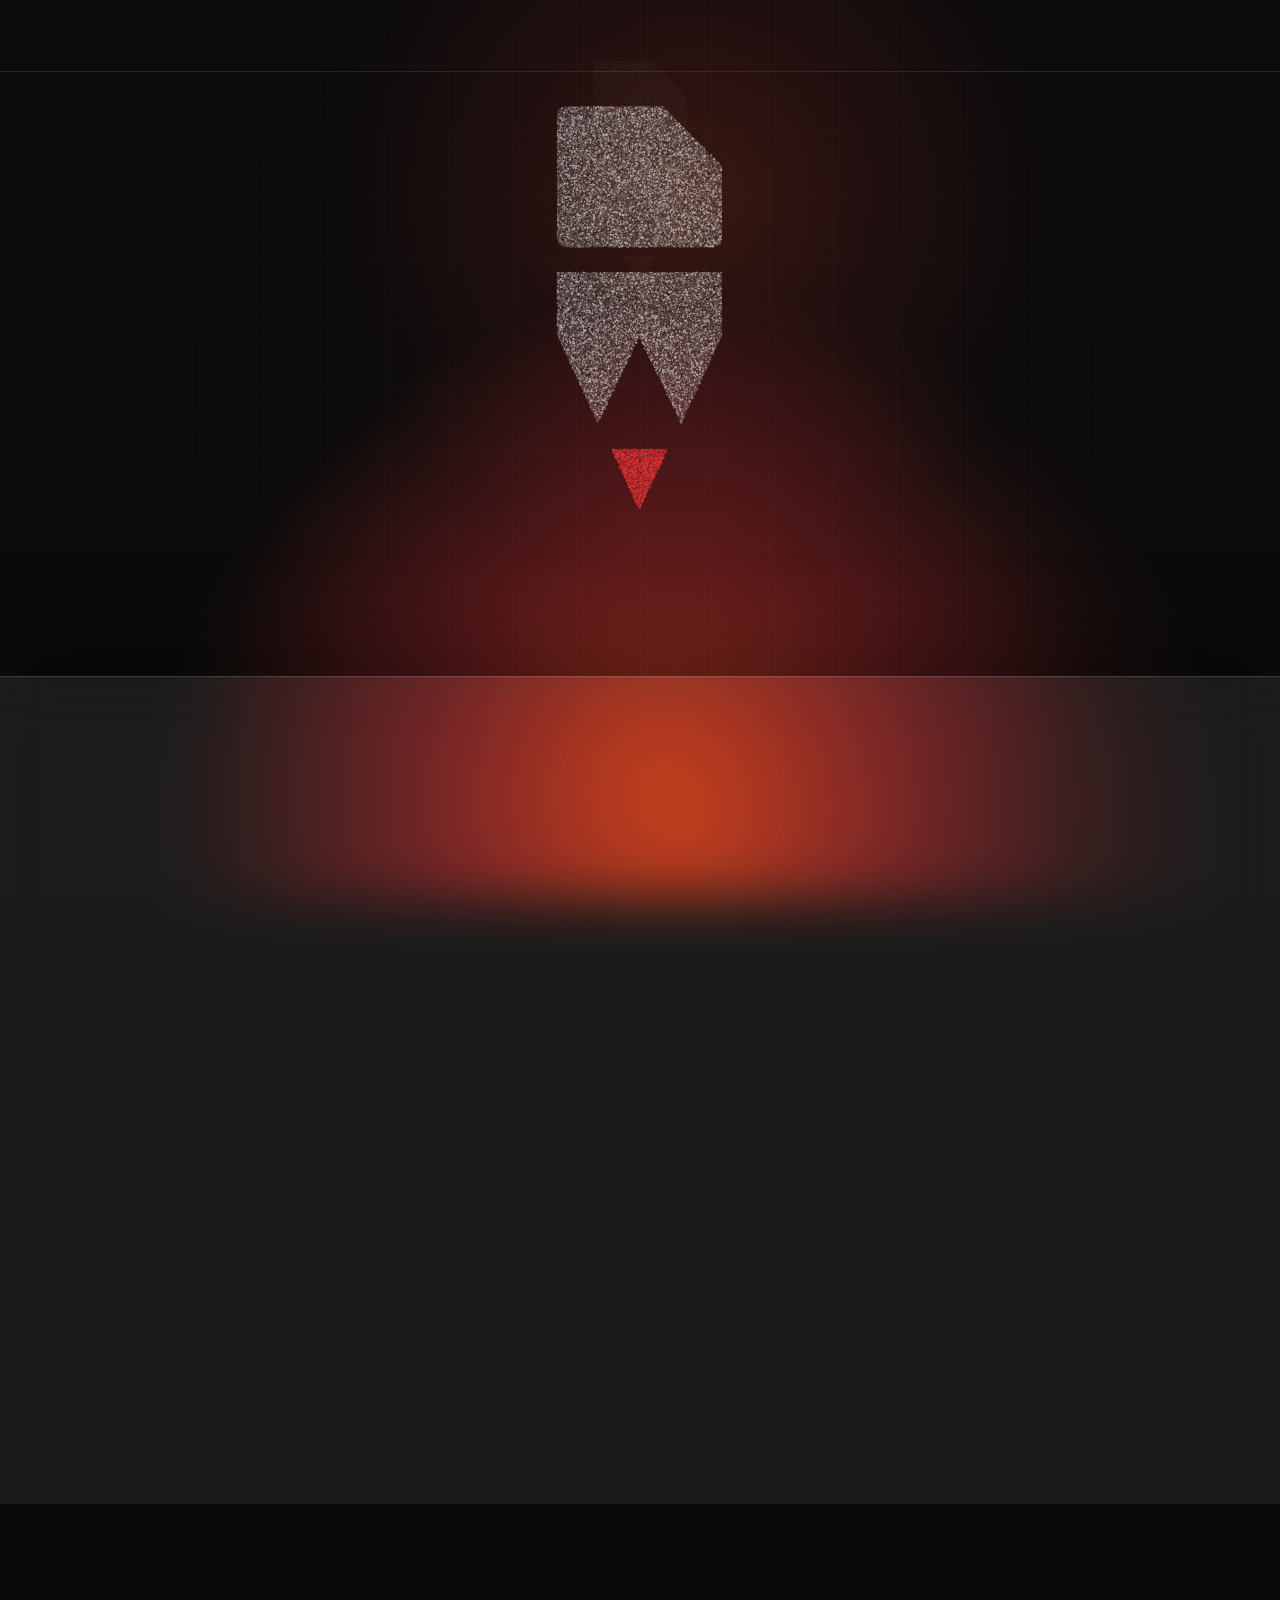
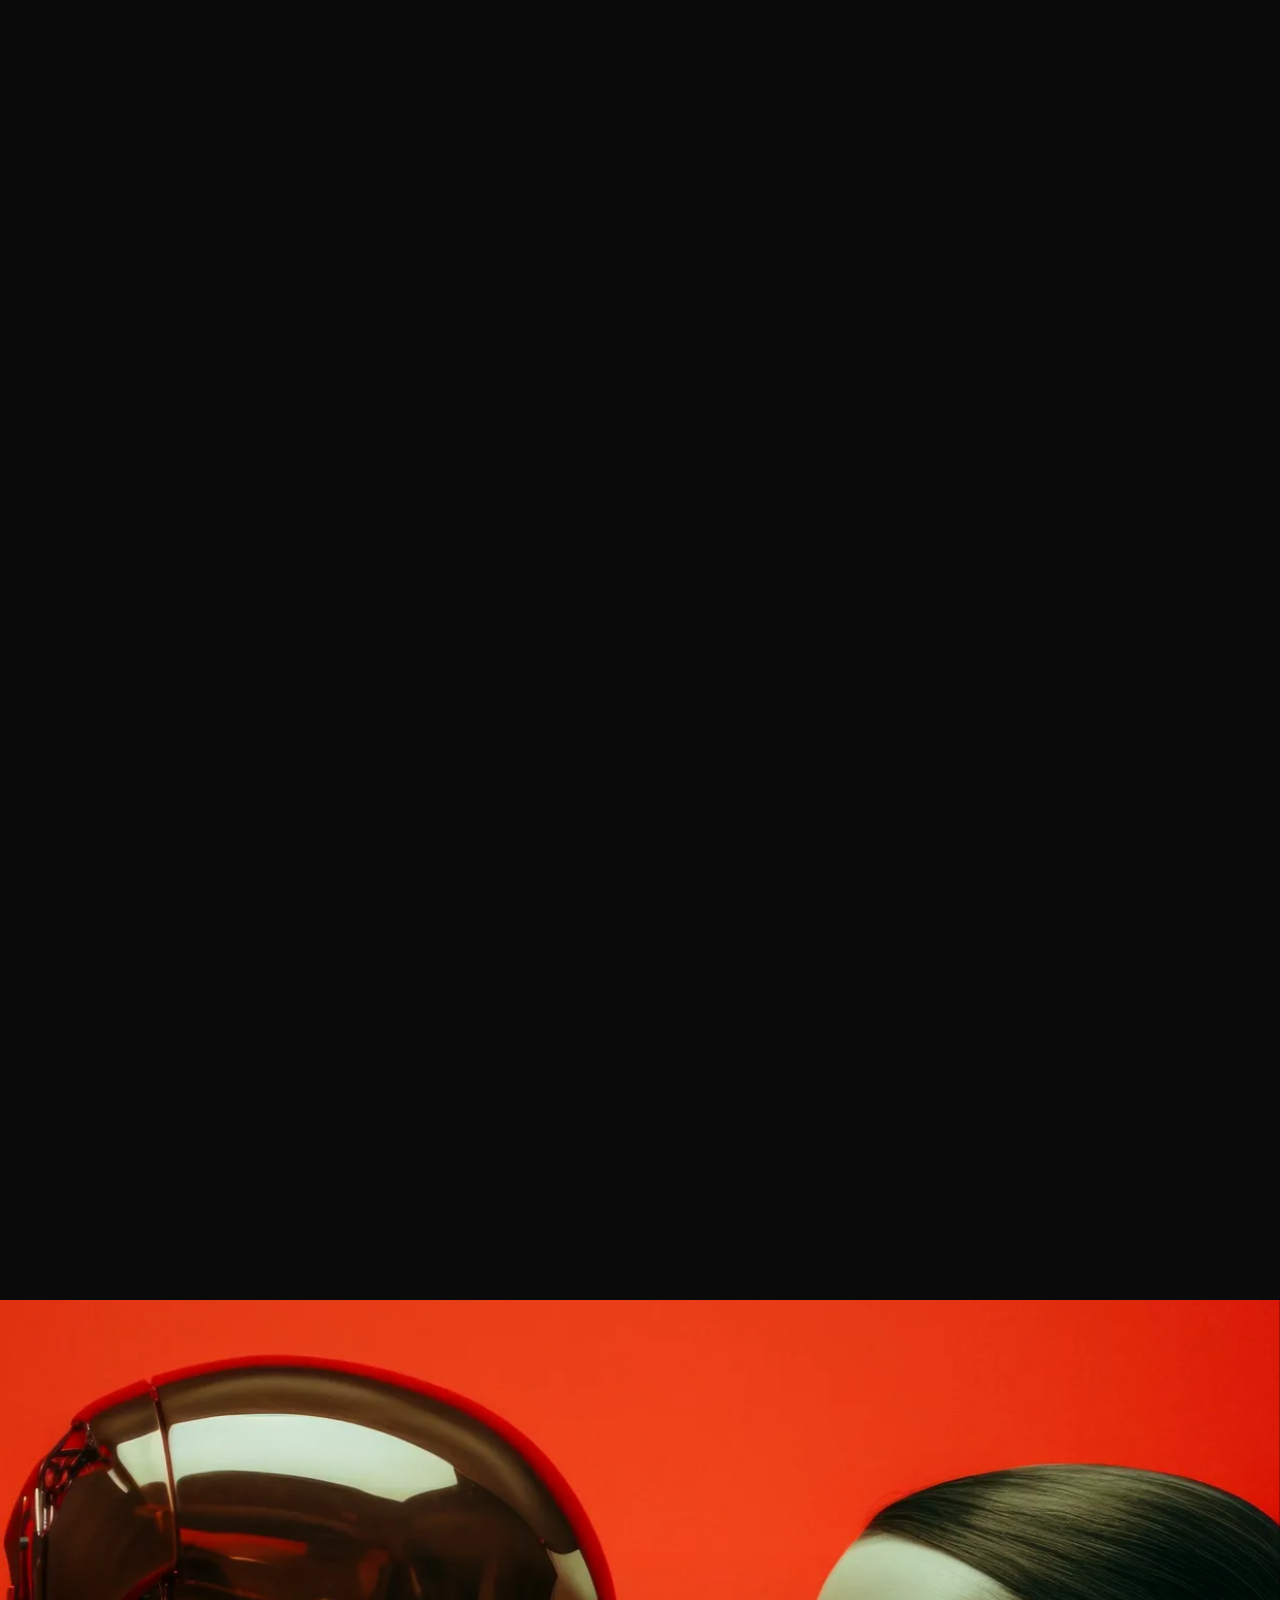
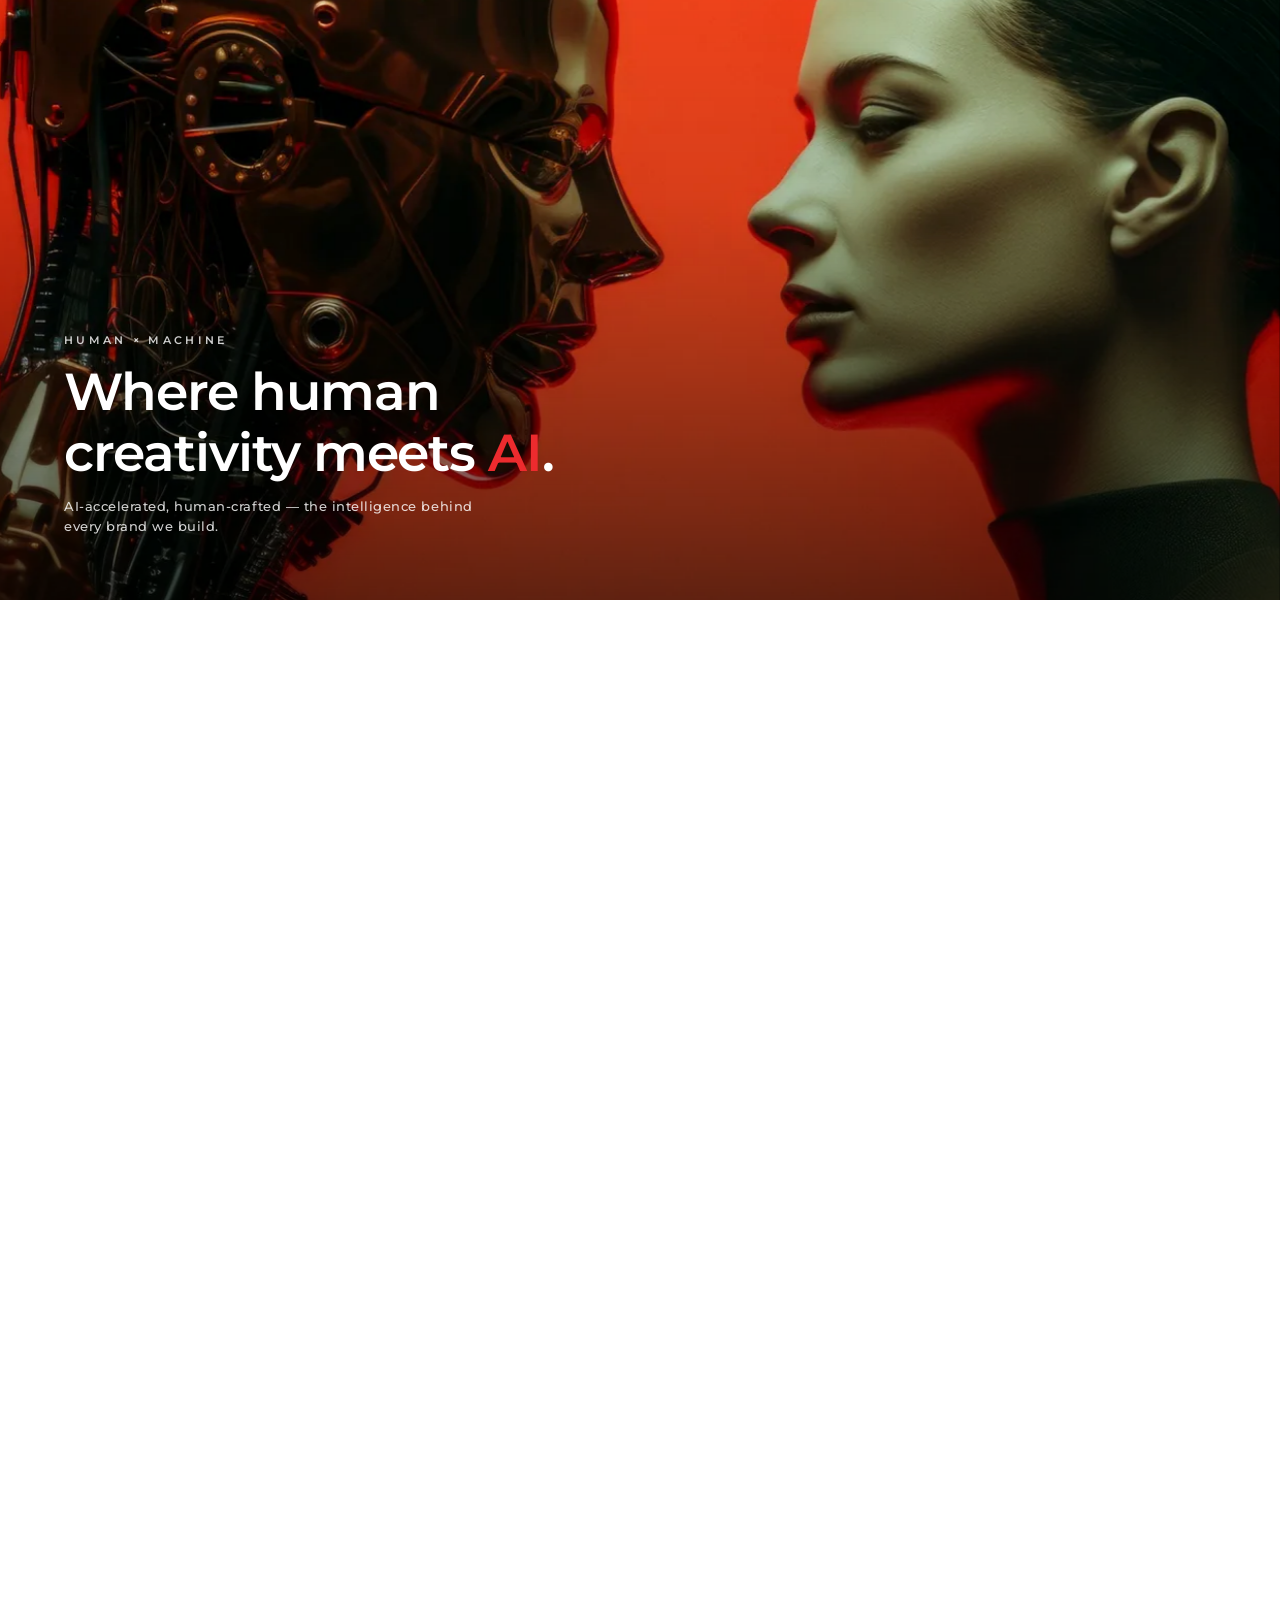
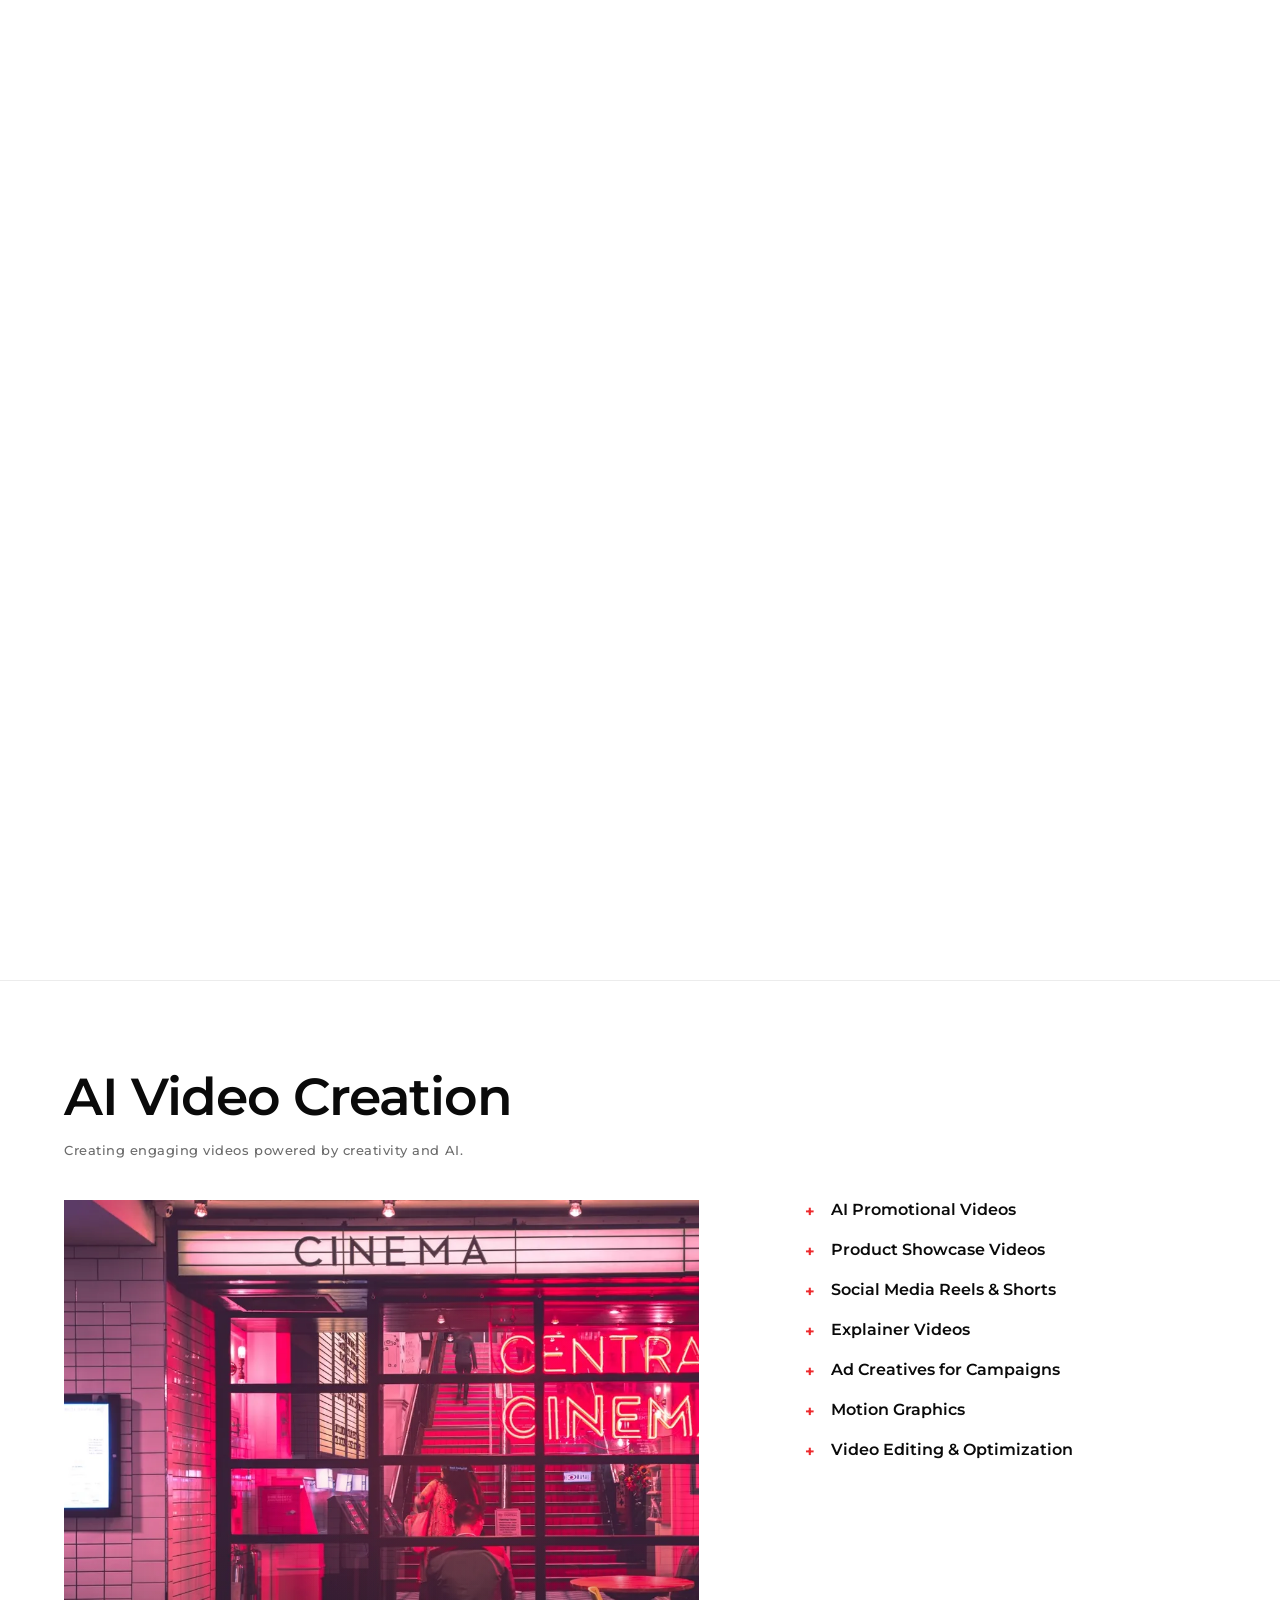
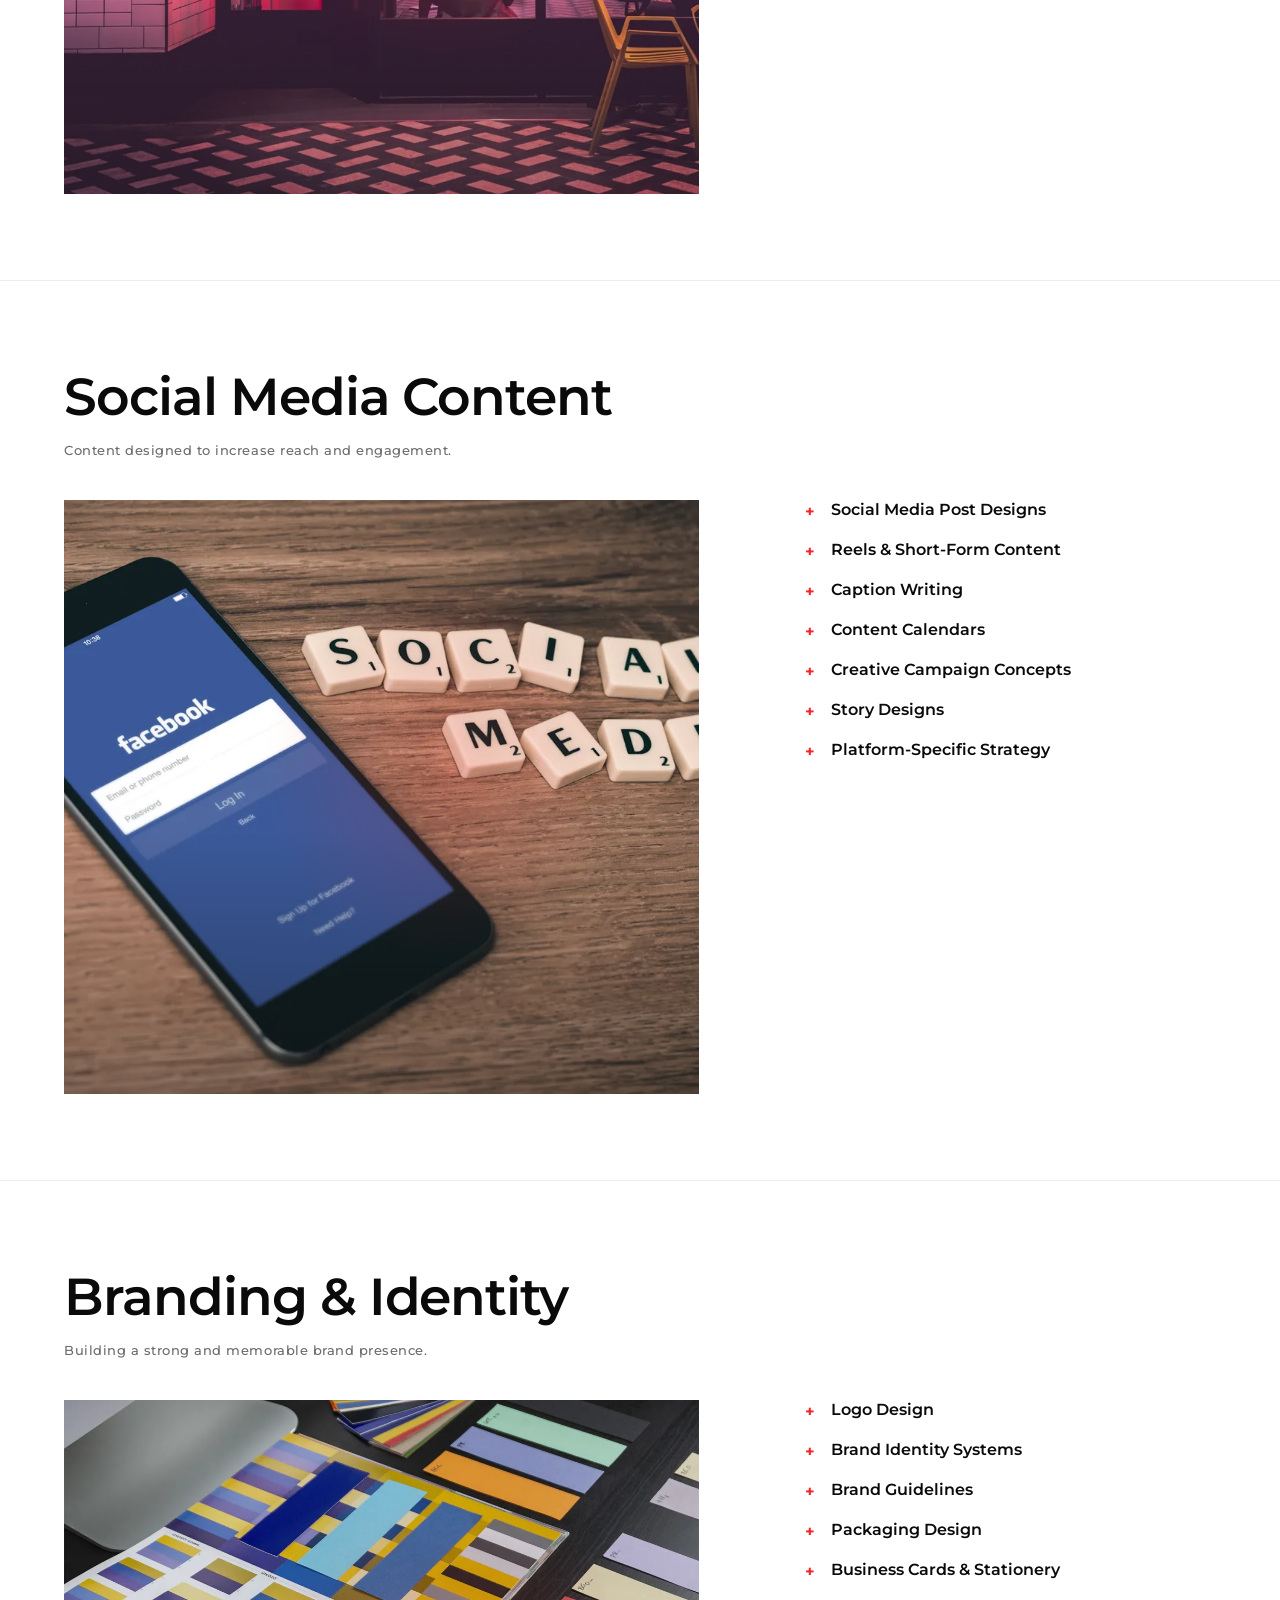
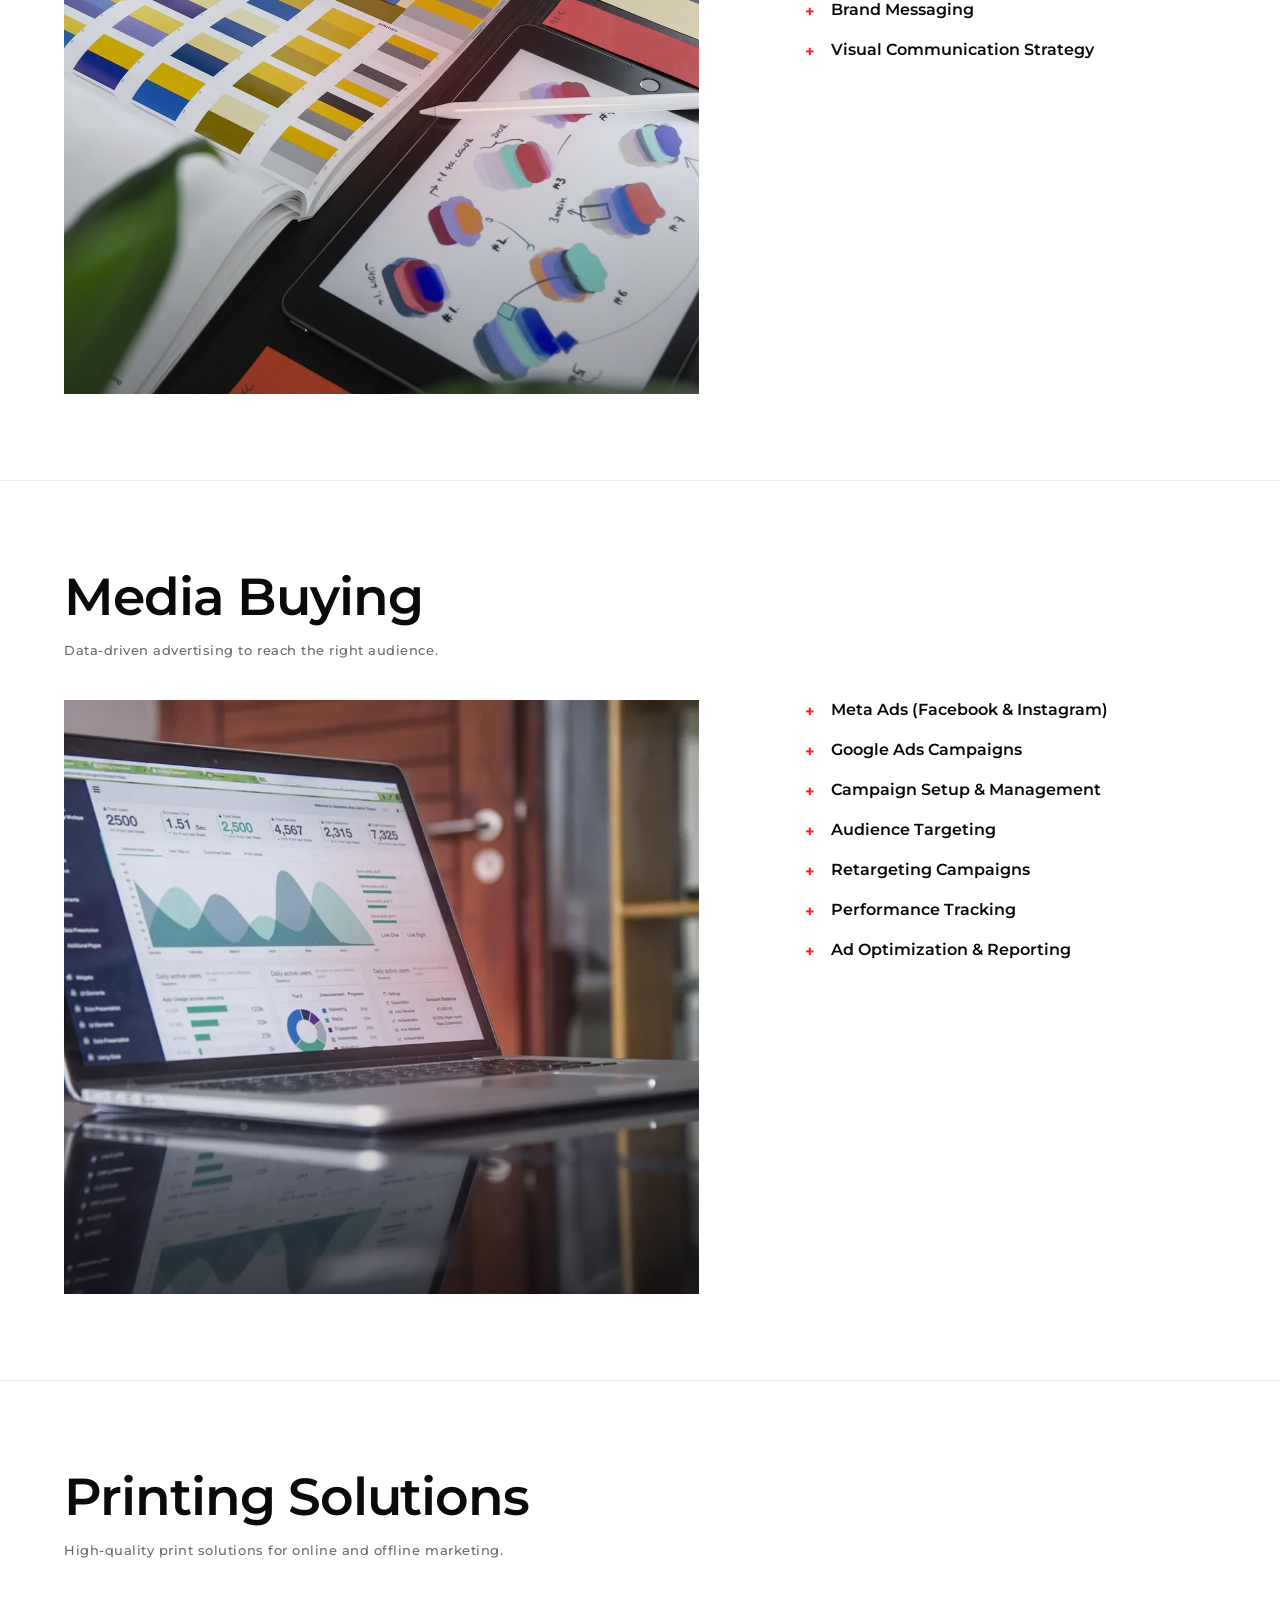
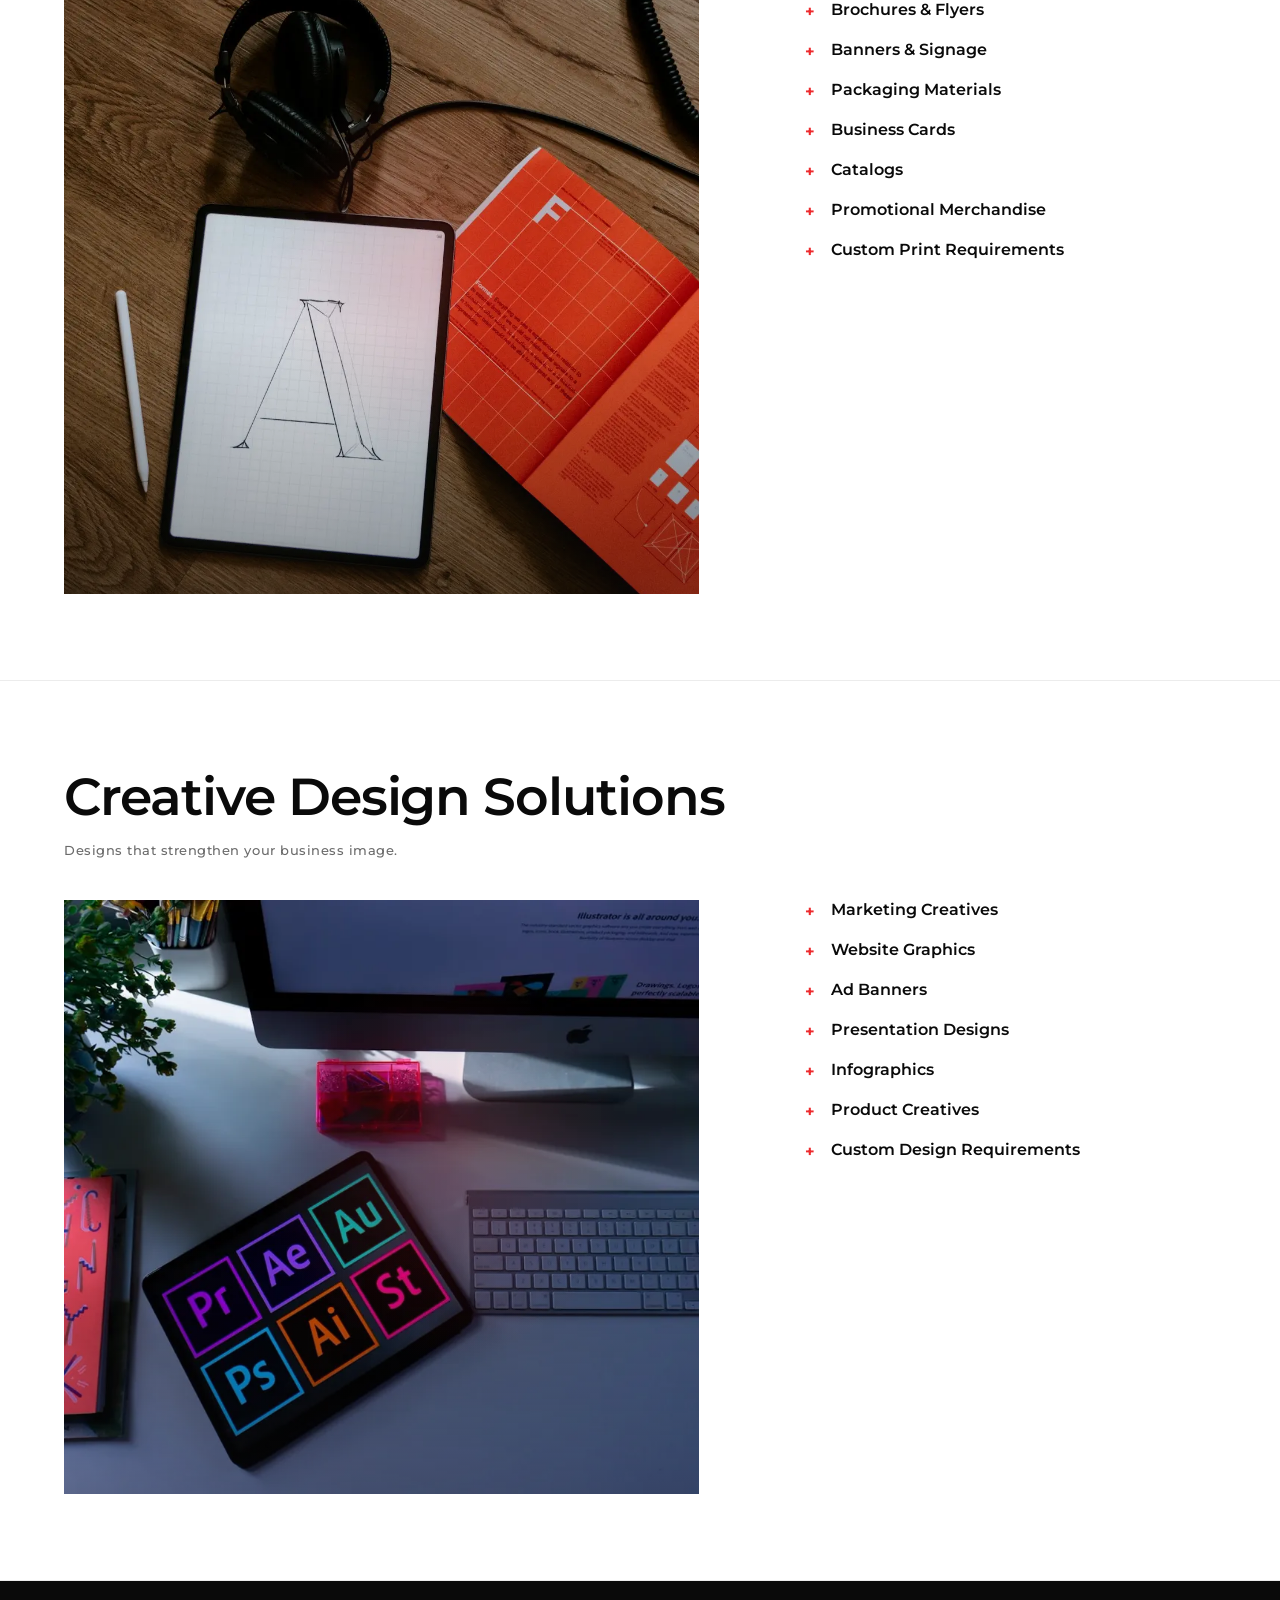
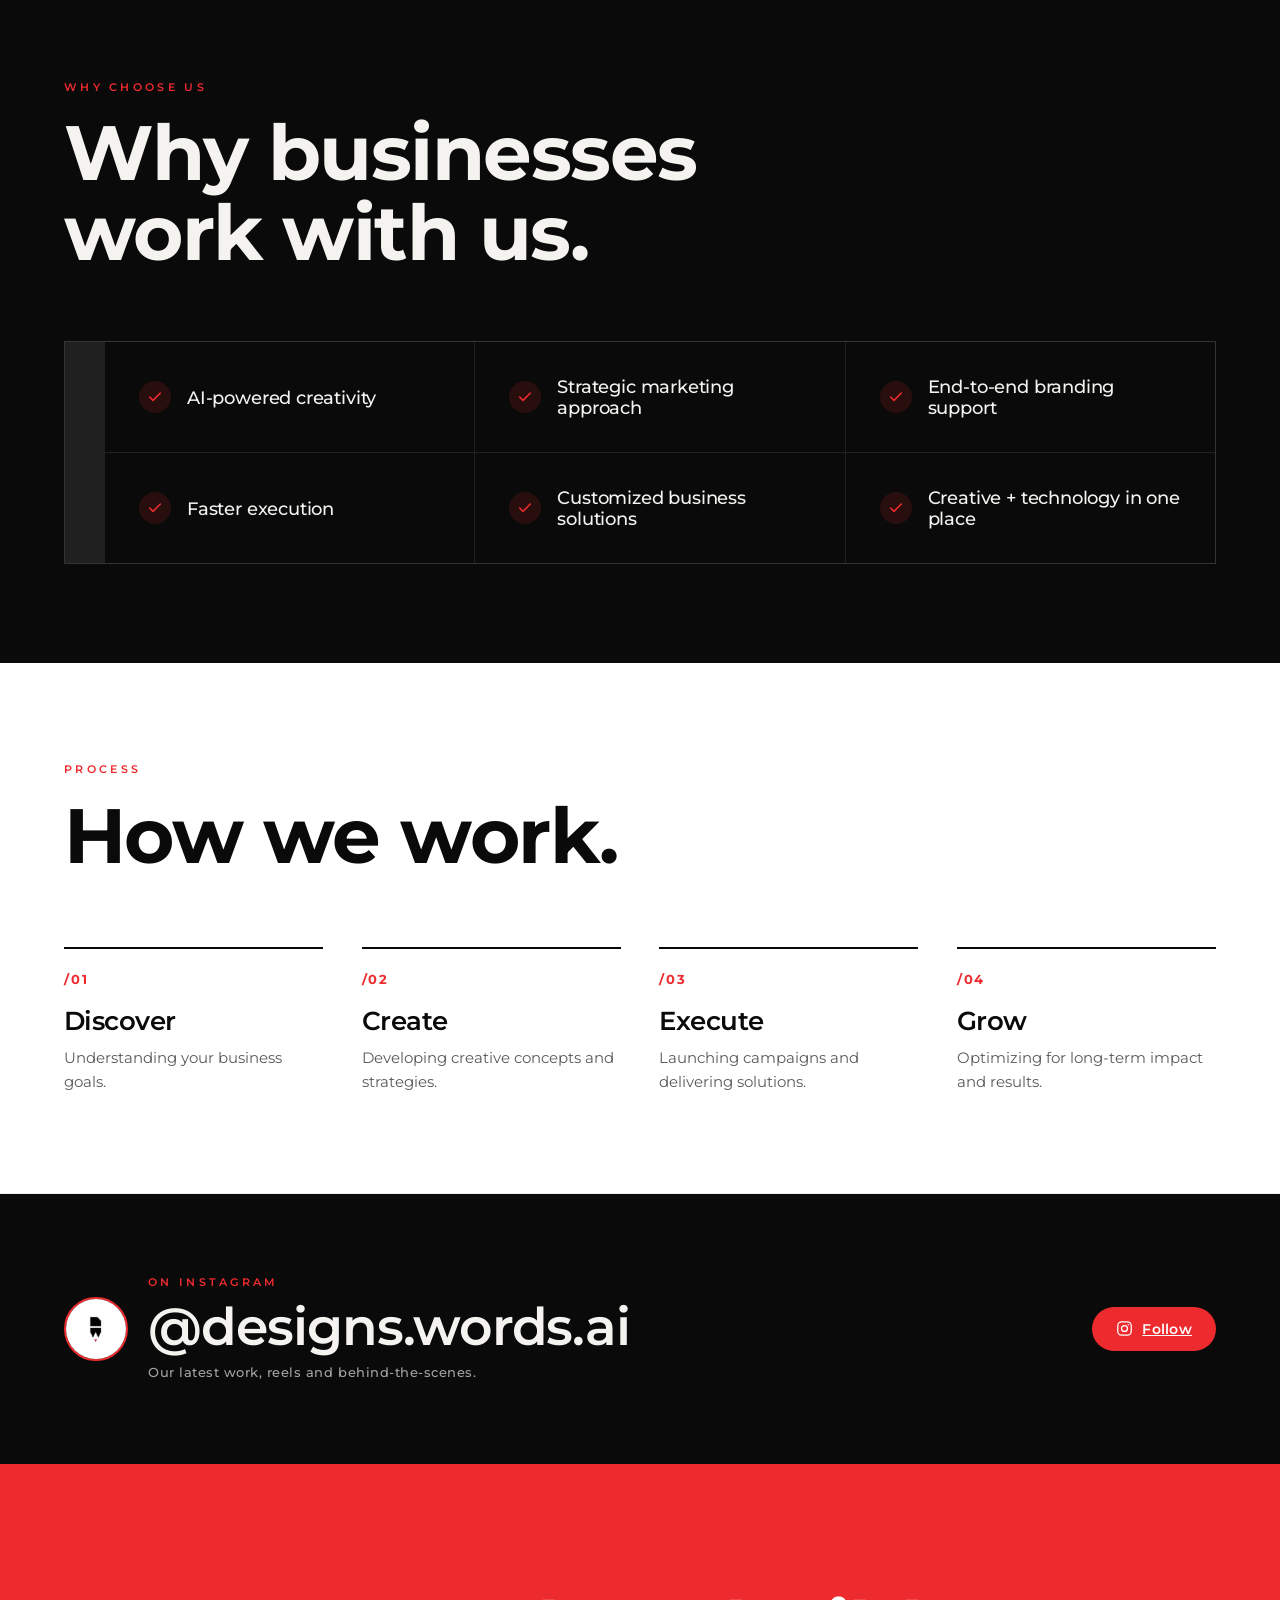
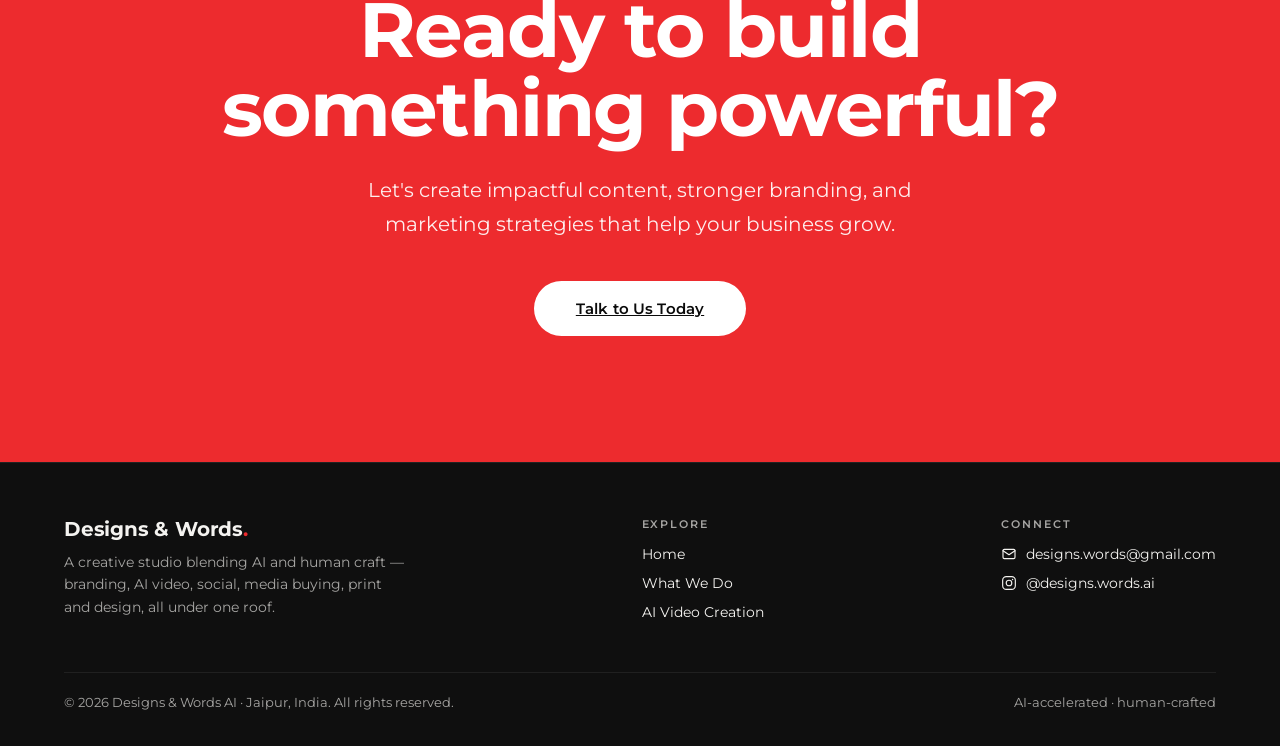
==== commit ce3c77bb: "Add consistent full footer to every page (shared .site-footer in dw.css) - Move footer component CSS" ====
--- a/index.html
+++ b/index.html
@@ -232,21 +232,7 @@
   .ig-follow:hover { transform:translateY(-2px); background:var(--c-accent-dark); }
   .ig-follow svg { width:17px; height:17px; }
 
-  /* ===== Footer ===== */
-  .site-footer { position:relative; z-index:50; background:#0f0f0f; color:var(--c-chalk);
-    border-top:1px solid rgba(255,255,255,0.08); padding:clamp(48px,6vh,72px) clamp(24px,5vw,80px) 36px; }
-  .foot-inner { max-width:1280px; margin:0 auto; display:flex; flex-wrap:wrap; gap:32px;
-    justify-content:space-between; align-items:flex-start; }
-  .foot-brand { max-width:340px; }
-  .foot-brand .foot-logo { font-family:var(--font-display); font-weight:var(--fw-bold); letter-spacing:-0.01em; font-size:1.25rem; }
-  .foot-brand p { color:var(--c-muted); margin-top:10px; font-size:14px; line-height:1.6; }
-  .foot-col h4 { font-size:11px; letter-spacing:0.18em; text-transform:uppercase; color:var(--c-muted); margin-bottom:14px; font-weight:var(--fw-semibold); }
-  .foot-col a { display:flex; align-items:center; gap:9px; color:var(--c-chalk); font-size:14px; margin-bottom:11px;
-    transition:color .3s ease; }
-  .foot-col a:hover { color:var(--c-accent); }
-  .foot-col a svg { width:16px; height:16px; flex:none; }
-  .foot-bottom { max-width:1280px; margin:40px auto 0; padding-top:22px; border-top:1px solid rgba(255,255,255,0.07);
-    display:flex; flex-wrap:wrap; gap:10px; justify-content:space-between; color:var(--c-muted); font-size:12.5px; }
+  /* Footer styles live in dw.css (shared .site-footer component) */
 
   /* ===== Why Choose Us (dark) ===== */
   .why { position:relative; z-index:1; background:var(--c-ink); color:var(--c-chalk);
@@ -522,9 +508,9 @@
     </div>
     <div class="foot-col">
       <h4>Explore</h4>
+      <a href="index.html">Home</a>
       <a href="what-we-do.html">What We Do</a>
       <a href="ai-video-creation.html">AI Video Creation</a>
-      <a href="#instagram">Instagram</a>
     </div>
     <div class="foot-col">
       <h4>Connect</h4>
@@ -539,7 +525,7 @@
     </div>
   </div>
   <div class="foot-bottom">
-    <span>&copy; 2026 Designs &amp; Words AI. All rights reserved.</span>
+    <span>&copy; 2026 Designs &amp; Words AI &middot; Jaipur, India. All rights reserved.</span>
     <span>AI-accelerated &middot; human-crafted</span>
   </div>
 </footer>
--- a/dw.css
+++ b/dw.css
@@ -77,3 +77,22 @@
 body { font-family:var(--font-body); }
 ::selection { background:var(--c-accent); color:#fff; }
 :focus-visible { outline:2px solid var(--c-accent); outline-offset:3px; }
+
+/* ============================================================
+   SITE FOOTER — shared component, used on every page.
+   ============================================================ */
+.site-footer { position:relative; z-index:50; background:#0f0f0f; color:var(--c-chalk);
+  border-top:1px solid rgba(255,255,255,0.08); padding:clamp(48px,6vh,72px) clamp(24px,5vw,80px) 36px; }
+.site-footer a { text-decoration:none; }
+.foot-inner { max-width:1280px; margin:0 auto; display:flex; flex-wrap:wrap; gap:32px;
+  justify-content:space-between; align-items:flex-start; }
+.foot-brand { max-width:340px; }
+.foot-brand .foot-logo { font-family:var(--font-display); font-weight:var(--fw-bold); letter-spacing:-0.01em; font-size:1.25rem; color:var(--c-chalk); }
+.foot-brand p { color:var(--c-muted); margin-top:10px; font-size:14px; line-height:1.6; }
+.foot-col h4 { font-size:11px; letter-spacing:0.18em; text-transform:uppercase; color:var(--c-muted); margin-bottom:14px; font-weight:var(--fw-semibold); }
+.foot-col a { display:flex; align-items:center; gap:9px; color:var(--c-chalk); font-size:14px; margin-bottom:11px;
+  transition:color .3s ease; }
+.foot-col a:hover { color:var(--c-accent); }
+.foot-col a svg { width:16px; height:16px; flex:none; }
+.foot-bottom { max-width:1280px; margin:40px auto 0; padding-top:22px; border-top:1px solid rgba(255,255,255,0.07);
+  display:flex; flex-wrap:wrap; gap:10px; justify-content:space-between; color:var(--c-muted); font-size:12.5px; }
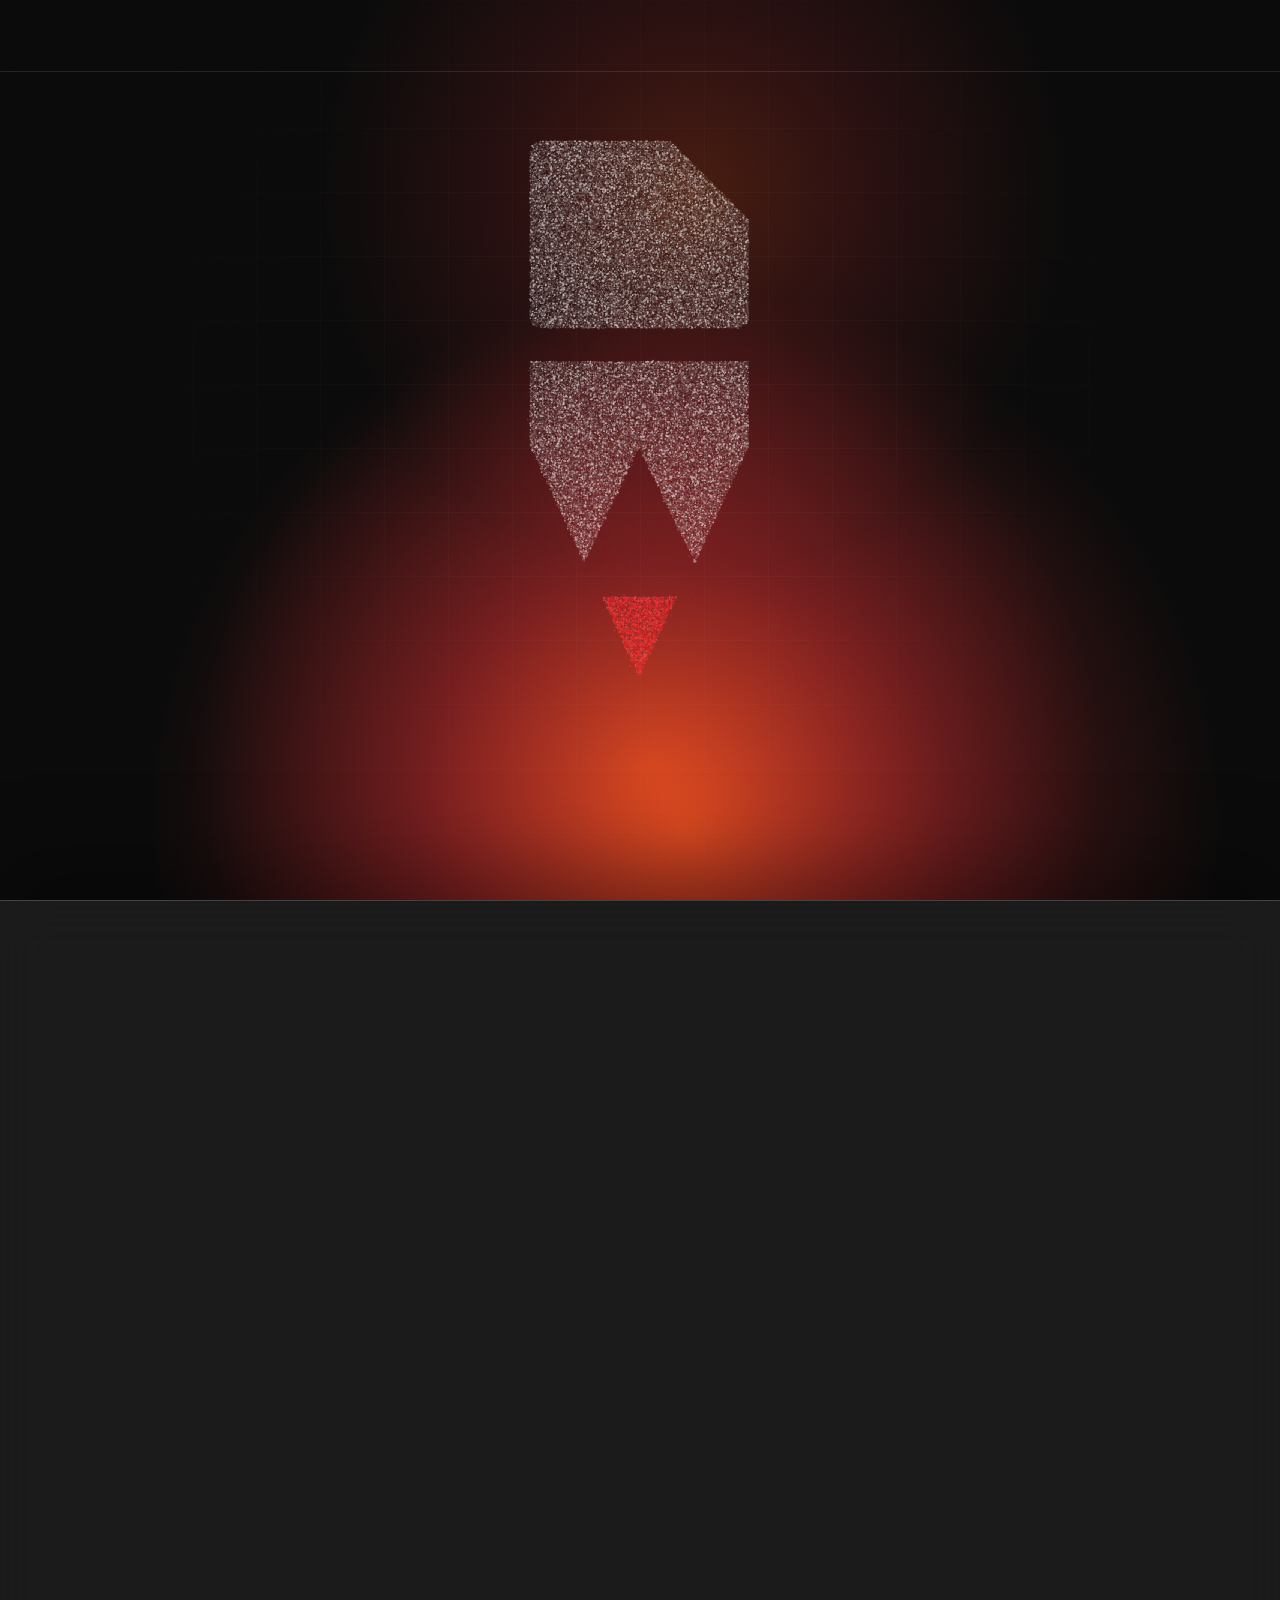
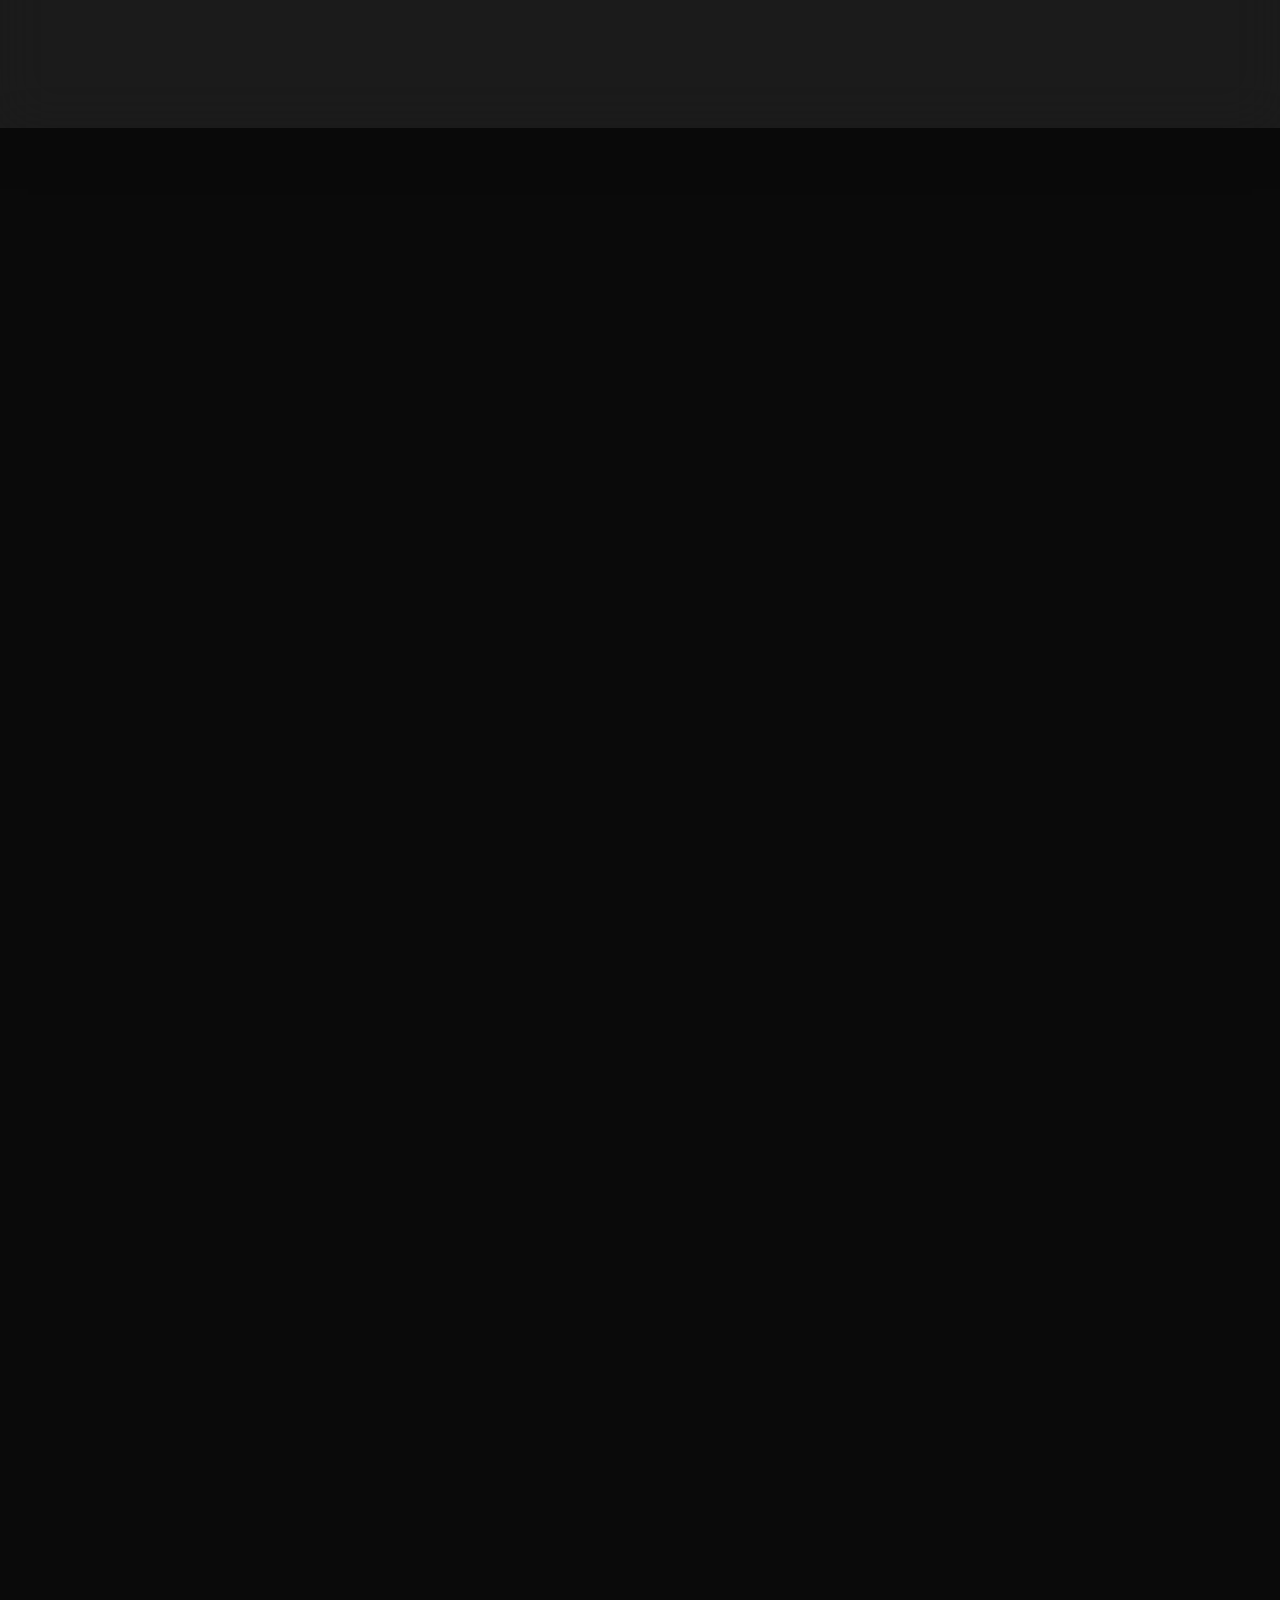
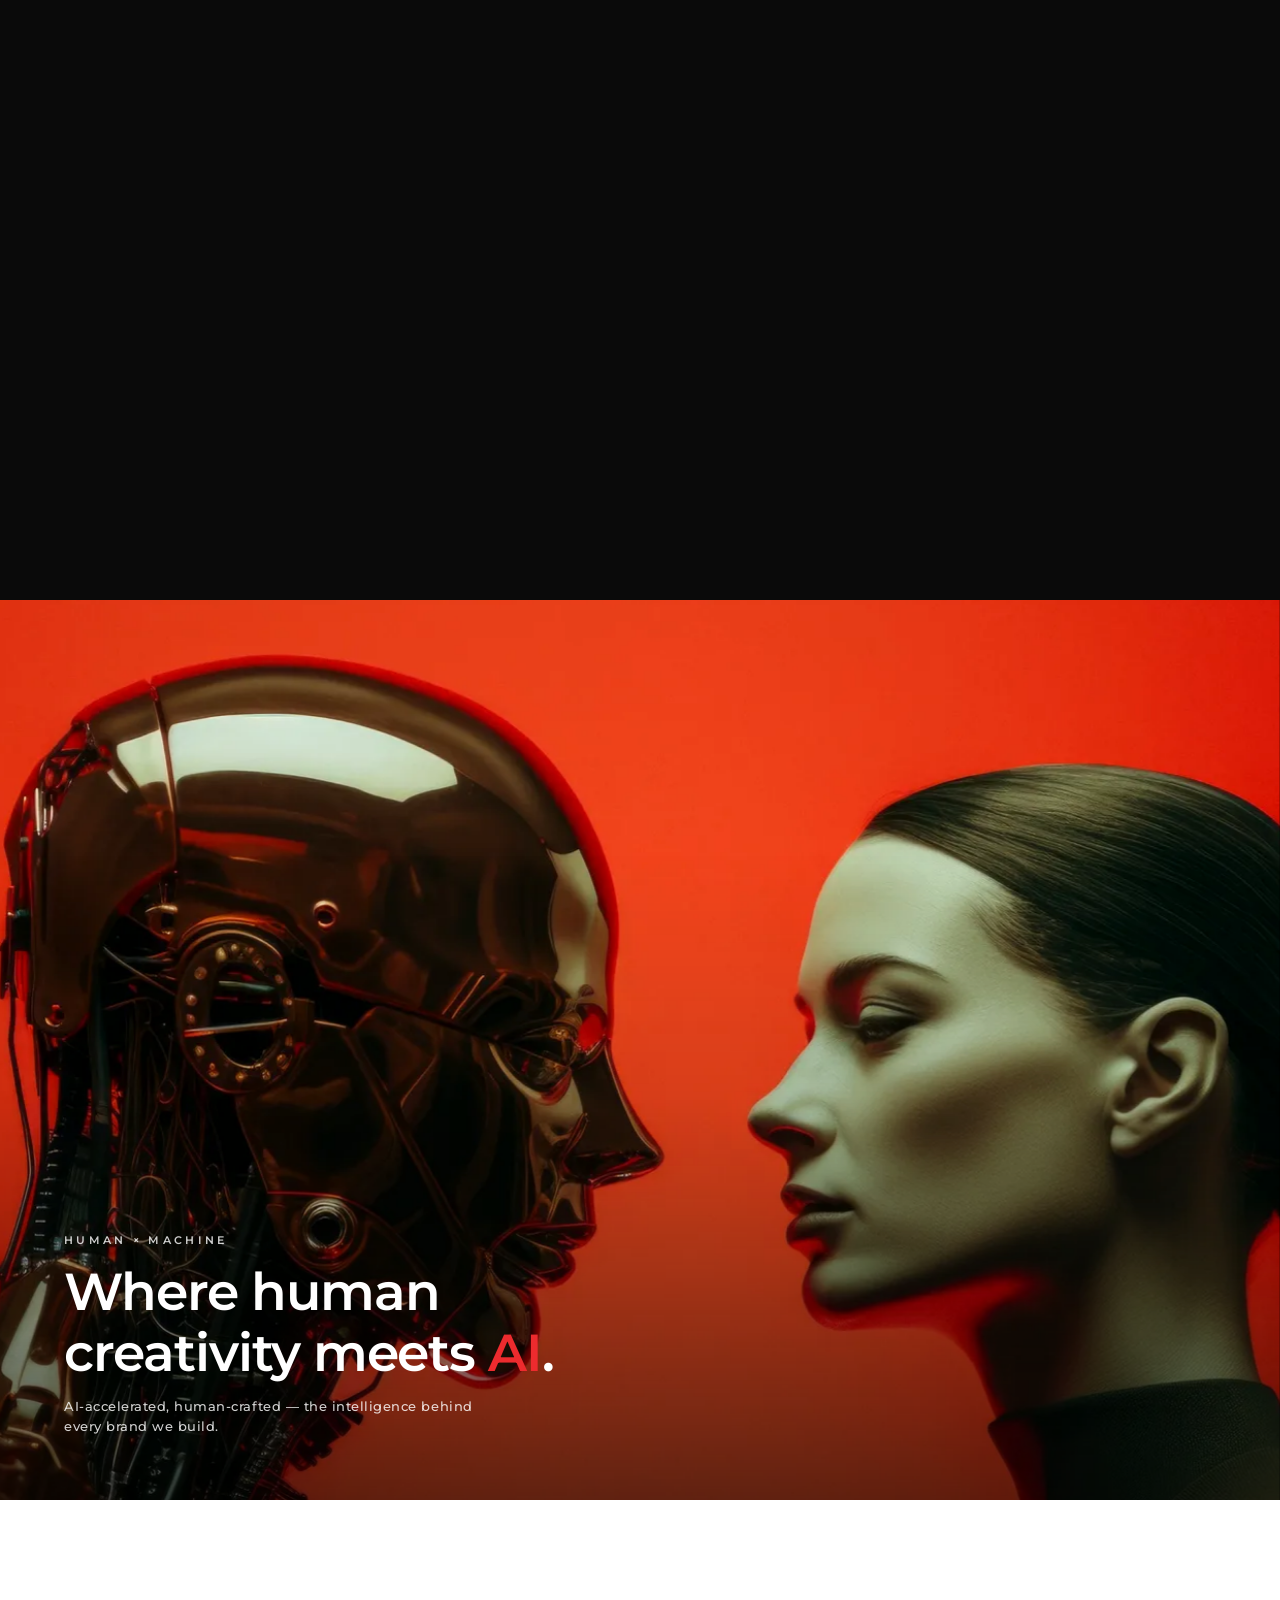
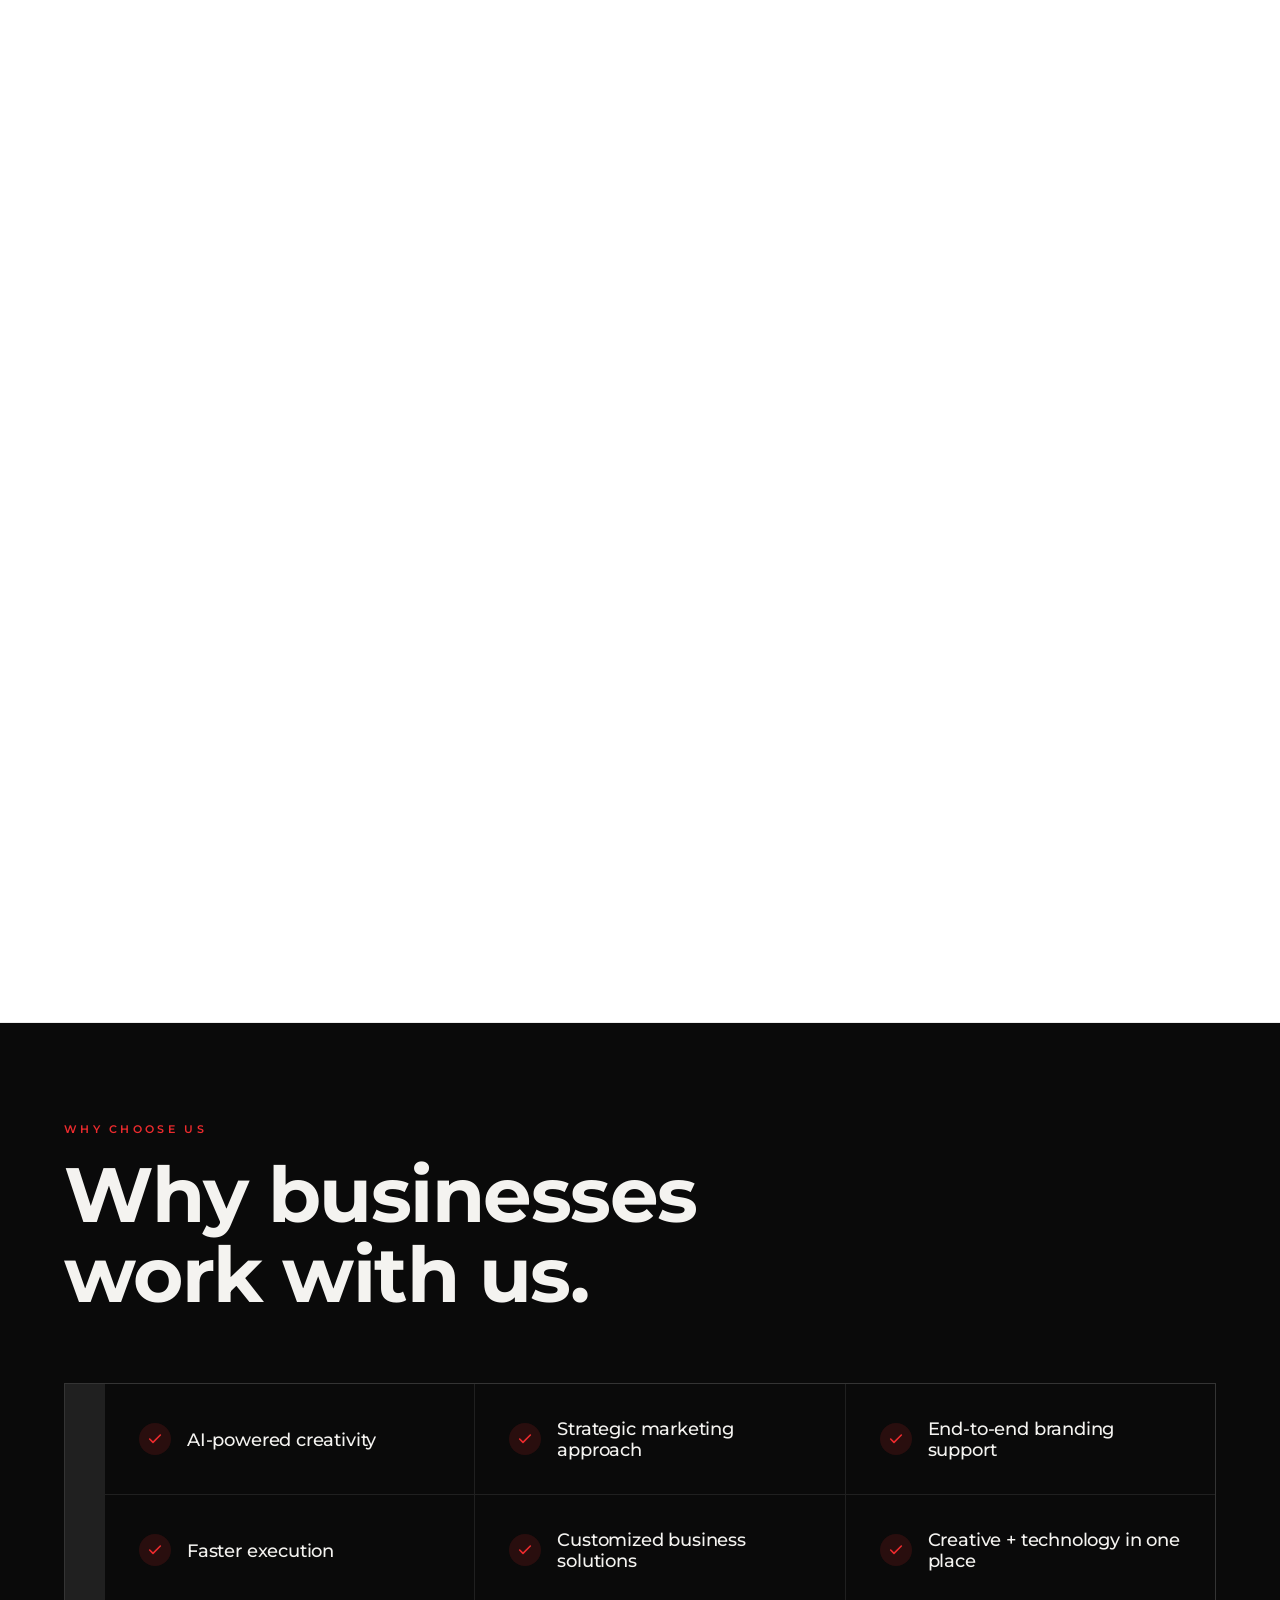
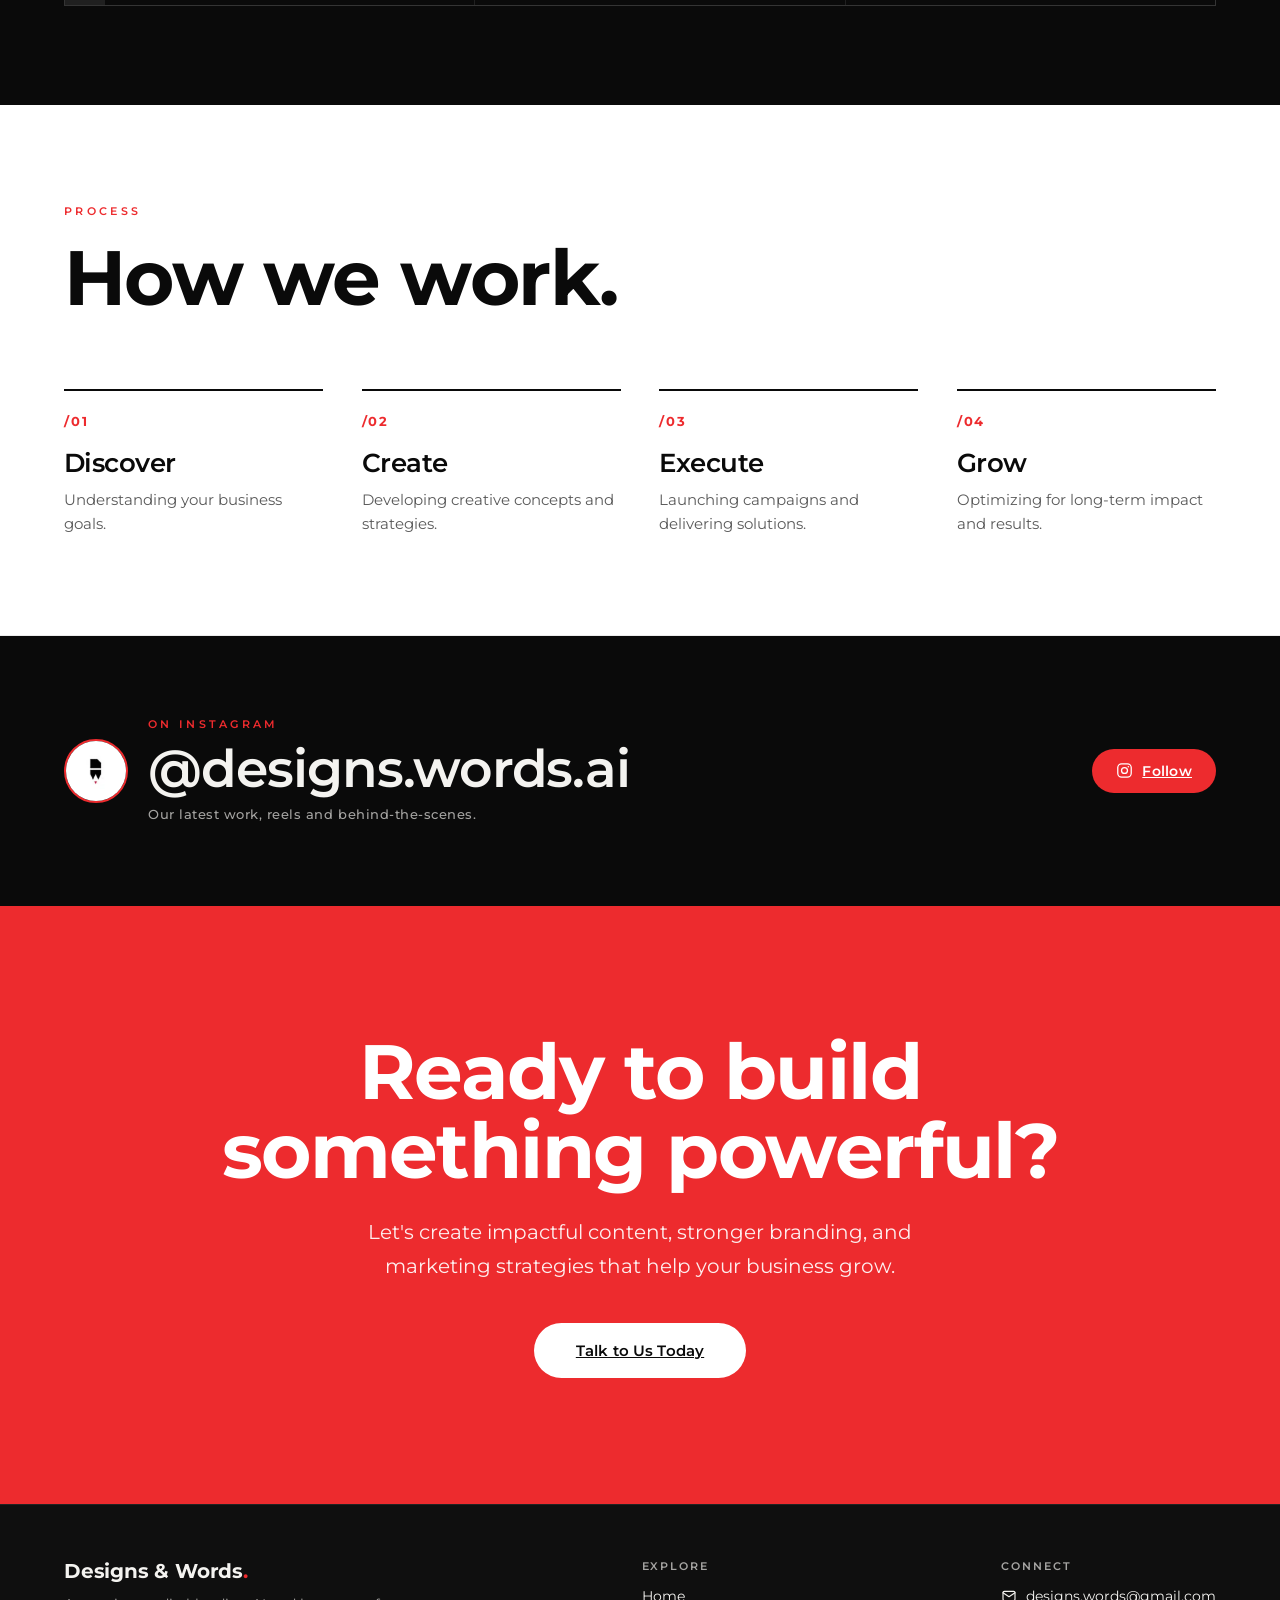
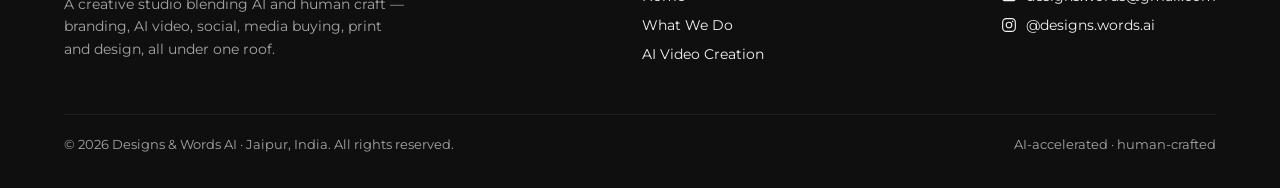
==== commit 8c14da66: "Add mobile mode + finalize scroll-cinematic homepage Homepage (index.html): - Mobile (<=768px): disa" ====
--- a/index.html
+++ b/index.html
@@ -55,17 +55,17 @@
   body.light .pane-light { opacity:1; pointer-events:auto; }
 
   /* hero image — first content section; zooms + fades as it scrolls into "What We Do" */
-  .hero-wrap { position:relative; height:320vh; }   /* extra scroll room for the zoom + forward travel */
+  .hero-wrap { position:relative; height:230vh; }   /* scroll room for the zoom + red/beam beat */
   .hero-content { position:sticky; top:0; height:100vh; overflow:hidden; background:#000; }
   .hero-content .hero-img { position:absolute; left:0; top:-15%; width:100%; height:130%;
     object-fit:cover; display:block; will-change:transform; transform-origin:center; }
-  .hero-content .hero-half { position:absolute; left:0; right:0; height:50.2%; z-index:3; background:var(--c-accent); opacity:0; pointer-events:none; will-change:transform,opacity; }
-  .hero-content .hero-half.top { top:0; }
-  .hero-content .hero-half.bottom { bottom:0; }
-  .hero-content .hero-wwd { position:absolute; inset:0; z-index:2; background:#0A0A0A; color:#fff; opacity:0;
-    display:flex; flex-direction:column; align-items:center; justify-content:center; text-align:center; gap:18px; padding:0 28px; }
-  .hero-content .hero-wwd .t-eyebrow { color:rgba(255,255,255,0.85); }
-  .hero-content .hero-wwd h2 { color:#fff; }
+  .hero-content .hero-half { position:absolute; left:0; right:0; top:0; height:100%; z-index:3; background:var(--c-accent); opacity:0; pointer-events:none; will-change:opacity; }
+  .hero-content .hero-half.bottom { display:none; }   /* single full-screen red now — no seam */
+  .hero-wwd { position:fixed; inset:0; background:transparent; opacity:0; pointer-events:none;
+    display:flex; flex-direction:column; align-items:center; justify-content:flex-end; text-align:center;
+    gap:12px; padding:0 28px clamp(48px,13vh,140px); }
+  .hero-wwd .t-eyebrow { color:var(--c-accent); }
+  .hero-wwd h2 { color:#0A0A0A; font-size:clamp(1.5rem,3.4vw,2.6rem); line-height:1.1; }
   .hero-overlay { position:absolute; inset:0; z-index:2; padding:clamp(28px,5vw,64px);
     display:flex; flex-direction:column; justify-content:flex-end; align-items:flex-start; gap:14px;
     text-align:left; color:#fff;
@@ -115,25 +115,42 @@
   #page.show .body { transition-delay:.82s }
 
   /* top nav bar — transparent (dark phase) -> white with dark logo (light phase) */
-  #navbar { position:fixed; top:0; left:0; right:0; height:72px; z-index:25;
+  #navbar { position:fixed; top:0; left:0; right:0; height:72px; z-index:70;   /* above the content (z-50) — visible on every screen */
     display:flex; align-items:center; justify-content:center; background:transparent;
     border-bottom:1px solid transparent; transition:background .6s ease, border-color .6s ease; }
-  #navlogo { height:46px; width:auto; opacity:0; transition:opacity .6s ease; }
+  #navlogo { position:relative; z-index:1; height:46px; width:auto; opacity:0; transition:opacity .6s ease; }  /* above the docked box */
   body.light #navbar { background:#FFFFFF; border-bottom-color:#ececec; }
   body.light #navlogo { opacity:1; }
   body.light #navline { opacity:0; }
-
-  /* bottom on/off SWITCH — auto-on in the light phase, also clickable */
-  #toggle { position:fixed; left:50%; bottom:26px; transform:translateX(-50%); z-index:31;
-    width:64px; height:30px; border-radius:99px; border:1px solid rgba(255,255,255,0.2);
-    background:rgba(20,20,20,0.55); -webkit-backdrop-filter:blur(12px); backdrop-filter:blur(12px);
-    padding:3px; display:flex; align-items:center; cursor:pointer;
-    opacity:0; pointer-events:none; transition:opacity .5s ease, background .35s ease, border-color .35s ease; }
-  #toggle.vis { opacity:1; pointer-events:auto; }
-  #toggle .knob { width:22px; height:22px; border-radius:50%; background:#F4F3F0;
-    transition:transform .4s cubic-bezier(.16,1,.3,1), background .35s ease; }
-  body.light #toggle { background:rgba(237,43,46,0.92); border-color:rgba(237,43,46,1); }
-  body.light #toggle .knob { transform:translateX(34px); background:#fff; }
+  body.reached #navbar { background:var(--c-accent); border-bottom-color:transparent; }  /* red ONLY once the box docks behind the logo */
+
+  /* loading bar: fills at the bottom, then travels up and DOCKS as a box behind the nav logo */
+  #loadbar { position:fixed; left:50%; bottom:30px;
+    width:calc(300px - 244px * var(--travel, 0) + var(--gw, 0px)); height:calc(34px + 22px * var(--travel, 0) + var(--gh, 0px));   /* 56px box, +--gw/--gh expand at the end */
+    transform:translateX(-50%) translateY(calc((94px - 100vh) * var(--travel, 0)));              /* bottom -> nav centre */
+    border-radius:0; background:rgba(255,255,255,0.16); overflow:hidden;
+    opacity:0; pointer-events:none; transition:opacity .5s ease, background .4s ease; will-change:transform,width,height; }
+  #loadbar .fill { display:block; width:100%; height:100%; border-radius:0; background:var(--c-accent);
+    transform:scaleX(0); transform-origin:left center; transition:background .4s ease; will-change:transform; }
+  body.reached #loadbar .fill { background:#FFFFFF; }          /* box turns white only once it reaches the logo */
+  body.light #loadbar { background:rgba(10,10,10,0.12); }
+
+  /* the logo box opens DOWN over the red screen: a straight box at the top, then a spotlight beam (shape set in JS) */
+  #svc-red { position:fixed; inset:0; opacity:0; pointer-events:none;
+    background:radial-gradient(78% 58% at 50% 0%, rgba(255,180,180,0.55), rgba(255,120,120,0) 62%), var(--c-accent); }   /* light glow spilling from the door */
+  #navbox-expand { position:fixed; top:72px; left:0; right:0; height:calc(100vh - 72px);
+    pointer-events:none; will-change:clip-path, filter;
+    background:radial-gradient(140% 110% at 50% 0%, #efefef 0%, #ffffff 10%, #fbfbfb 62%, #f1f1f1 100%);   /* door shadow + light falloff */
+    filter:drop-shadow(0 0 16px rgba(120,0,0,0.28));    /* soft shadow where the beam meets the red */
+    clip-path:polygon(50% 0, 50% 0, 50% 0); }
+
+  /* scroll line that draws from under the nav down to the loading bar — sits BEHIND the panel text */
+  #scrollline { position:absolute; left:50%; transform:translateX(-50%); width:2px;
+    top:calc((100% - 64px) * var(--ltop, 0)); height:calc((100% - 64px) * var(--lh, 0));
+    opacity:0; pointer-events:none; border-radius:2px;
+    background:linear-gradient(180deg, rgba(244,243,240,0) 0%, rgba(237,43,46,0.8) 22%, var(--c-accent) 100%);
+    transition:opacity .45s ease; will-change:top,height; }
+  @media (prefers-reduced-motion: reduce){ #scrollline, #loadbar { display:none; } }
 
   /* light-theme flip of the panel + grid */
   #page { transition:background-color .6s ease, color .6s ease, -webkit-backdrop-filter .6s ease, backdrop-filter .6s ease, border-color .6s ease; }
@@ -146,8 +163,9 @@
 
   /* ===== release: cinematic fades, content scrolls ===== */
   #cine { position:relative; z-index:40; pointer-events:none; }   /* above #content visually, but click-through */
-  .intro-spacer { height:500vh; }
+  .intro-spacer { height:600vh; }
   #content { position:relative; z-index:50; background:#FFFFFF; color:#0A0A0A; }  /* covers the cinematic — no fade */
+  .site-footer { position:relative; z-index:80; }   /* always above the animation overlays — same clean footer as the other pages */
 
   .intro-white { background:#fff; color:#0A0A0A; min-height:100vh; scroll-snap-align:start;
     display:flex; flex-direction:column; align-items:center; justify-content:center; text-align:center;
@@ -163,10 +181,11 @@
   .whatwedo p { color:rgba(255,255,255,0.92); max-width:620px; }
 
   /* image-1 editorial service layout */
-  .svc { position:sticky; top:0; min-height:100vh; background:#fff; color:#0A0A0A; border-top:1px solid #ececec;
-    scroll-snap-align:start;
-    display:flex; flex-direction:column; justify-content:center;
-    padding:clamp(40px,6vh,80px) clamp(24px,5vw,80px); }
+  .svc { position:relative; min-height:88vh; background:transparent; color:#0A0A0A;
+    display:flex; flex-direction:column; justify-content:flex-start;     /* card pinned at the gate via JS */
+    padding:clamp(104px,15vh,150px) clamp(24px,5vw,80px) 60px; }
+  /* card emerges from the gate — scrubbed to scroll in JS (transform-origin = the gate, top-centre) */
+  .svc-inner { transform-origin:50% 0; opacity:0; will-change:transform,opacity; }
   .svc > * { width:100%; max-width:1280px; margin-left:auto; margin-right:auto; }
   .svc-head { display:flex; justify-content:space-between; align-items:center; }
   .svc-eyebrow { display:none; }
@@ -193,23 +212,23 @@
     max-height:0; opacity:0; overflow:hidden; margin-top:0;
     transition:max-height .45s cubic-bezier(.16,1,.3,1), opacity .35s ease, margin-top .35s ease; }
   .svc-list li.open .svc-item-desc { max-height:220px; opacity:1; margin-top:4px; }
-  /* text reveal on the section's children (section itself stays sticky) */
-  .svc-head, .svc-title, .svc-desc, .svc-left, .svc-list li {
-    opacity:0; transform:translateY(30px); filter:blur(6px);
-    transition:opacity .9s cubic-bezier(.16,1,.3,1), transform .9s cubic-bezier(.16,1,.3,1), filter .9s ease; }
-  .svc.in .svc-head, .svc.in .svc-title, .svc.in .svc-desc, .svc.in .svc-left, .svc.in .svc-list li {
-    opacity:1; transform:none; filter:blur(0); }
-  .svc.in .svc-head  { transition-delay:.04s }
-  .svc.in .svc-title { transition-delay:.12s }
-  .svc.in .svc-desc  { transition-delay:.16s }
-  .svc.in .svc-left  { transition-delay:.20s }
-  .svc.in .svc-list li:nth-child(1){ transition-delay:.26s }
-  .svc.in .svc-list li:nth-child(2){ transition-delay:.32s }
-  .svc.in .svc-list li:nth-child(3){ transition-delay:.38s }
-  .svc.in .svc-list li:nth-child(4){ transition-delay:.44s }
-  .svc.in .svc-list li:nth-child(5){ transition-delay:.50s }
-  .svc.in .svc-list li:nth-child(6){ transition-delay:.56s }
-  .svc.in .svc-list li:nth-child(7){ transition-delay:.62s }
+  /* (each service section now zooms in as a whole from the gate — see .svc above) */
+
+  /* ===== compact GLASSMORPHISM cards — main info only, square corners ===== */
+  .svc-inner { max-width:560px; width:100%; margin:0 auto;
+    background:rgba(18,18,22,0.46);                       /* dark frosted glass — text stays readable over beam OR red */
+    -webkit-backdrop-filter:blur(14px) saturate(1.2); backdrop-filter:blur(14px) saturate(1.2);
+    border:1px solid rgba(255,255,255,0.22); border-radius:0; overflow:hidden;
+    box-shadow:0 24px 55px rgba(0,0,0,0.30); display:flex; flex-direction:column; }
+  .svc-body { display:block; order:-1; }                 /* image on top */
+  .svc-left { display:block; }
+  .svc-left .svc-img { width:100%; height:auto; aspect-ratio:16/10; max-height:none; }
+  .svc-list { display:none; }                            /* drop the long sub-item list */
+  .svc-head { display:flex; align-items:center; padding:18px 22px 0; }
+  .svc-eyebrow { display:inline-block; color:#fff; font-size:11px; letter-spacing:0.18em; opacity:0.9; }
+  .svc-num { display:none; }
+  .svc-title { padding:0 22px; margin:9px 0 0; font-size:clamp(1.2rem,2.1vw,1.5rem); color:#fff; }
+  .svc-desc { padding:0 22px 22px; margin:8px 0 0; color:rgba(255,255,255,0.82); font-size:14px; line-height:1.55; max-width:none; }
   .rev { opacity:0; transform:translateY(42px); filter:blur(6px);
     transition:opacity 1s cubic-bezier(.16,1,.3,1), transform 1s cubic-bezier(.16,1,.3,1), filter 1s ease; }
   .rev.in { opacity:1; transform:none; filter:blur(0); }
@@ -282,6 +301,44 @@
   @media (prefers-reduced-motion: reduce){ #hint{ display:none; }
     .rev { opacity:1 !important; transform:none !important; filter:none !important; }
     #page .wm > span, #page .reveal-up, #page .lr, .ho { transform:none !important; opacity:1 !important; filter:none !important; } }
+
+  /* =====================================================================
+     MOBILE / TOUCH — drop the desktop scroll-cinematic entirely and render
+     a clean, fast, top-to-bottom page (no canvas, no beam, no pin/zoom).
+     ===================================================================== */
+  @media (max-width:768px){
+    body { height:auto; }
+    /* kill every piece of the scroll choreography */
+    #cine, .intro-spacer, #navline, #hint, #svc-red, #navbox-expand, .hero-wwd { display:none !important; }
+
+    /* persistent nav -> static docked red bar: white box + dark pencil */
+    #navbar { background:var(--c-accent) !important; border-bottom:1px solid rgba(0,0,0,0.06) !important; }
+    #loadbar { opacity:1 !important; left:50% !important; top:36px !important; bottom:auto !important;
+      width:50px !important; height:50px !important; transform:translate(-50%,-50%) !important;
+      background:#FFFFFF !important; border-radius:0 !important; }
+    #loadbar .fill { display:none !important; }
+    #navlogo { opacity:1 !important; height:42px !important; }
+
+    /* content starts below the fixed nav, normal flow */
+    #content { padding-top:0; }
+
+    /* hero: a normal block image with caption — no sticky, no zoom */
+    .hero-wrap { height:auto !important; }
+    .hero-content { position:relative !important; height:auto !important; min-height:76vh; }
+    .hero-content .hero-img { top:0 !important; height:100% !important; transform:none !important; }
+    .hero-content .hero-half { display:none !important; }
+    .hero-overlay { opacity:1 !important; padding:24px 22px 36px; }
+
+    /* service cards: solid stacked cards, always visible (no glass blur for perf) */
+    .svc { position:relative !important; min-height:0 !important; padding:0 16px !important; margin:0 0 20px !important; }
+    .svc:first-of-type { padding-top:26px !important; }
+    .svc-inner { opacity:1 !important; transform:none !important; max-width:none !important;
+      background:#141418 !important; -webkit-backdrop-filter:none !important; backdrop-filter:none !important;
+      border:1px solid rgba(255,255,255,0.10) !important; box-shadow:0 12px 26px rgba(0,0,0,0.14) !important; }
+
+    /* tighten the big section paddings for a phone */
+    .why, .proc, .ig-sec, .ig, .final-cta { padding-left:22px !important; padding-right:22px !important; }
+  }
 </style>
 </head>
 <body>
@@ -289,14 +346,8 @@
 <div id="stage"><canvas id="bg"></canvas><div id="grain"></div><canvas id="gr"></canvas></div>
 <div id="grid"></div>
 <div id="navline"></div>
-<div id="navbar">
-  <svg id="navlogo" viewBox="345 23 280 650" xmlns="http://www.w3.org/2000/svg" aria-label="Designs & Words">
-    <path fill="#0A0A0A" d="M357,49 Q357,35 371,35 L521,35 L612,127 L612,238 Q612,252 598,252 L371,252 Q357,252 357,238 Z"/>
-    <path fill="#0A0A0A" d="M357,291 L612,291 L612,390 L549,526 L484,392 L420,526 L357,390 Z"/>
-    <path fill="#ED2B2E" d="M441,566 L528,566 L484,660 Z"/>
-  </svg>
-</div>
 <div id="page">
+  <div id="scrollline" aria-hidden="true"></div>
   <div class="inner pane-dark">
     <h1 class="t-display heading">
       <span class="wm"><span>Designs</span></span> <span class="wm"><span>&amp;</span></span> <span class="wm"><span>Words</span></span> <span class="wm"><span class="t-accent">AI</span></span>
@@ -311,9 +362,17 @@
 </div>
 
 <div id="hint">SCROLL TO ASSEMBLE ↓</div>
-<button id="toggle" aria-label="Light mode" role="switch" aria-checked="false"><span class="knob"></span></button>
 </div><!-- /#cine -->
 
+<!-- persistent nav (stays above the content on every screen) -->
+<div id="navbar">
+  <div id="loadbar" aria-hidden="true"><span class="fill"></span></div>
+  <svg id="navlogo" viewBox="345 23 280 650" xmlns="http://www.w3.org/2000/svg" aria-label="Designs & Words">
+    <path fill="#0A0A0A" d="M357,49 Q357,35 371,35 L521,35 L612,127 L612,238 Q612,252 598,252 L371,252 Q357,252 357,238 Z"/>
+    <path fill="#0A0A0A" d="M357,291 L612,291 L612,390 L549,526 L484,392 L420,526 L357,390 Z"/>
+    <path fill="#ED2B2E" d="M441,566 L528,566 L484,660 Z"/>
+  </svg>
+</div>
 <div class="intro-spacer"></div>
 
 <main id="content">
@@ -325,16 +384,21 @@
         <h2 class="t-h1 ho">Where human creativity meets <span class="t-accent">AI</span>.</h2>
         <p class="t-small ho">AI-accelerated, human-crafted — the intelligence behind every brand we build.</p>
       </div>
-      <div class="hero-wwd">
-        <div class="t-eyebrow">What We Do</div>
-        <h2 class="t-display">Everything your brand<br>needs <span style="opacity:.7">— under one roof.</span></h2>
-      </div>
       <div class="hero-half top"></div>
       <div class="hero-half bottom"></div>
     </section>
   </div>
 
+  <!-- "this screen" (red backdrop + beam + What We Do) stays put; the service cards below scroll up OVER it -->
+  <div id="svc-red" aria-hidden="true"></div>
+  <div id="navbox-expand" aria-hidden="true"></div>
+  <div class="hero-wwd">
+    <div class="t-eyebrow">What We Do</div>
+    <h2 class="t-display">Everything your brand<br>needs <span style="opacity:.7">— under one roof.</span></h2>
+  </div>
+
   <section class="svc">
+    <div class="svc-inner">
     <div class="svc-head"><span class="t-eyebrow svc-eyebrow">Video</span><span class="svc-num">/01</span></div>
     <h2 class="t-h1 svc-title">AI Video Creation</h2>
     <p class="t-small svc-desc">Creating engaging videos powered by creativity and AI.</p>
@@ -350,9 +414,11 @@
         <li><span class="svc-plus">+</span><div><span class="svc-item">Video Editing &amp; Optimization</span><span class="svc-item-desc">Professional editing, transitions, subtitles, and optimization for different platforms.</span></div></li>
       </ul>
     </div>
+    </div>
   </section>
 
   <section class="svc">
+    <div class="svc-inner">
     <div class="svc-head"><span class="t-eyebrow svc-eyebrow">Social</span><span class="svc-num">/02</span></div>
     <h2 class="t-h1 svc-title">Social Media Content</h2>
     <p class="t-small svc-desc">Content designed to increase reach and engagement.</p>
@@ -368,9 +434,11 @@
         <li><span class="svc-plus">+</span><div><span class="svc-item">Platform-Specific Strategy</span><span class="svc-item-desc">Customized content approaches for Instagram, Facebook, LinkedIn, YouTube, and more.</span></div></li>
       </ul>
     </div>
+    </div>
   </section>
 
   <section class="svc">
+    <div class="svc-inner">
     <div class="svc-head"><span class="t-eyebrow svc-eyebrow">Brand</span><span class="svc-num">/03</span></div>
     <h2 class="t-h1 svc-title">Branding &amp; Identity</h2>
     <p class="t-small svc-desc">Building a strong and memorable brand presence.</p>
@@ -386,9 +454,11 @@
         <li><span class="svc-plus">+</span><div><span class="svc-item">Visual Communication Strategy</span><span class="svc-item-desc">Creating a consistent visual language across all platforms.</span></div></li>
       </ul>
     </div>
+    </div>
   </section>
 
   <section class="svc">
+    <div class="svc-inner">
     <div class="svc-head"><span class="t-eyebrow svc-eyebrow">Media</span><span class="svc-num">/04</span></div>
     <h2 class="t-h1 svc-title">Media Buying</h2>
     <p class="t-small svc-desc">Data-driven advertising to reach the right audience.</p>
@@ -404,9 +474,11 @@
         <li><span class="svc-plus">+</span><div><span class="svc-item">Ad Optimization &amp; Reporting</span><span class="svc-item-desc">Improve campaign efficiency with continuous adjustments and insights.</span></div></li>
       </ul>
     </div>
+    </div>
   </section>
 
   <section class="svc">
+    <div class="svc-inner">
     <div class="svc-head"><span class="t-eyebrow svc-eyebrow">Print</span><span class="svc-num">/05</span></div>
     <h2 class="t-h1 svc-title">Printing Solutions</h2>
     <p class="t-small svc-desc">High-quality print solutions for online and offline marketing.</p>
@@ -422,9 +494,11 @@
         <li><span class="svc-plus">+</span><div><span class="svc-item">Custom Print Requirements</span><span class="svc-item-desc">Printing solutions tailored to specific business needs.</span></div></li>
       </ul>
     </div>
+    </div>
   </section>
 
   <section class="svc">
+    <div class="svc-inner">
     <div class="svc-head"><span class="t-eyebrow svc-eyebrow">Design</span><span class="svc-num">/06</span></div>
     <h2 class="t-h1 svc-title">Creative Design Solutions</h2>
     <p class="t-small svc-desc">Designs that strengthen your business image.</p>
@@ -439,6 +513,7 @@
         <li><span class="svc-plus">+</span><div><span class="svc-item">Product Creatives</span><span class="svc-item-desc">Creative visuals that enhance product appeal.</span></div></li>
         <li><span class="svc-plus">+</span><div><span class="svc-item">Custom Design Requirements</span><span class="svc-item-desc">Personalized design solutions for unique business needs.</span></div></li>
       </ul>
+    </div>
     </div>
   </section>
 
@@ -534,7 +609,13 @@
 (function () {
   var canvas = document.getElementById('gr'), ctx = canvas.getContext('2d');
   var bg = document.getElementById('bg'), bgx = bg.getContext('2d');
-  var hint = document.getElementById('hint'), page = document.getElementById('page'), toggle = document.getElementById('toggle');
+  var hint = document.getElementById('hint'), page = document.getElementById('page');
+  var scrollline = document.getElementById('scrollline');
+  var loadbar = document.getElementById('loadbar'), loadfill = loadbar ? loadbar.querySelector('.fill') : null;
+  var navboxExpand = document.getElementById('navbox-expand');
+  var navbarEl = document.getElementById('navbar');
+  var svcRed = document.getElementById('svc-red');
+  var svcEls = document.querySelectorAll('.svc');   // service cards — zoomed from the gate per scroll
   var heroContent = document.querySelector('.hero-content'), heroImg = heroContent.querySelector('.hero-img');
   var heroWrap = document.querySelector('.hero-wrap'), redTop = document.querySelector('.hero-half.top'), redBot = document.querySelector('.hero-half.bottom'), heroWwd = document.querySelector('.hero-wwd'), heroOverlay = document.querySelector('.hero-overlay');
   var cine = document.getElementById('cine');
@@ -543,6 +624,7 @@
   var W, H, buckets = [], cx, cy, rx, ry, navS = 0.14, navCX = 40, navCY = 36, bgI = 1;
   var pT = 0, pS = 0, mx = -9999, my = -9999, panelShown = false, lightShown = false;
   var reduce = matchMedia('(prefers-reduced-motion: reduce)').matches;
+  var MOBILE = matchMedia('(max-width: 768px)').matches;   // phone -> skip the whole scroll-cinematic (CSS renders a clean static page)
 
   // appearance buckets — logo colors only: white (body) + red (nib)
   var BODY = ['rgba(244,243,240,0.12)','rgba(244,243,240,0.24)','rgba(255,255,255,0.40)',
@@ -572,7 +654,8 @@
     var artH = 650, targetH = Math.min(H*0.62, W*1.25), s = targetH/artH, drawW = 280*s;
     var left = Math.round((W-drawW)/2), top = Math.round((H-targetH)/2 - H*0.045);
     // phase-2 nav target: shrink the logo to ~46px tall, parked top-CENTER
-    navS = 46 / targetH; navCX = W/2; navCY = 36;
+    // use clientWidth (excludes scrollbar) so it lines up with CSS left:50% elements
+    navS = 46 / targetH; navCX = (document.documentElement.clientWidth || W)/2; navCY = 36;
 
     var off = document.createElement('canvas'); off.width = W; off.height = H;
     var o = off.getContext('2d');
@@ -620,13 +703,12 @@
   }
 
   function readScroll() {
-    var intro = 5 * innerHeight;                          // cinematic plays over the intro spacer (500vh)
+    var intro = 6 * innerHeight;                          // cinematic plays over the intro spacer (600vh)
     pT = reduce ? 1 : Math.min(1, Math.max(0, scrollY / intro));
   }
 
   function setLight(on) {
     document.body.classList.toggle('light', on);
-    toggle.setAttribute('aria-checked', on ? 'true' : 'false');
   }
 
 
@@ -648,9 +730,9 @@
 
     // two phases: assemble (aP), then white page slides up + logo shrinks into nav (tP)
     var aP = Math.min(1, pS / 0.34);                      // phase 1: assemble logo
-    var tP = smooth(0.38, 0.56, pS);                      // phase 2: panel up + shrink to nav
-    var wP = smooth(0.62, 0.82, pS);                      // phase 3: flip to light (white)
-    var rP = smooth(0.88, 1.0, pS);                       // phase 4: fade cinematic -> reveal content (hero image)
+    var tP = smooth(0.36, 0.44, pS);                      // phase 2: panel up + shrink to nav
+    var wP = smooth(0.60, 0.68, pS);                      // phase 4: flip to white ("Transforming Ideas")
+    var rP = smooth(0.83, 1.0, pS);                       // hero reveal (kept in sync with the content wipe ~0.833)
     bgI = 1 - tP;                                          // red gradient fades out -> clean dark nav
     cine.style.display = pS > 0.999 ? 'none' : '';        // content covers it (opaque) — no cross-fade
     hint.style.opacity = Math.max(0, 1 - pS*5);
@@ -660,7 +742,25 @@
       panelShown = sp2;
       page.classList.toggle('show', sp2);
     }
-    toggle.classList.toggle('vis', sp2 && rP < 0.4);      // visible through the dark panel + white flip
+    // sequence: line draws first (after the panel parks), THEN the bar fills once the line reaches it
+    var lineP = smooth(0.44, 0.52, pS);                   // line grows down to the bar
+    var barP  = smooth(0.52, 0.60, pS);                   // bar fills ONLY after the line has reached it
+    var travelP = smooth(0.70, 0.82, pS);                 // AFTER the white flip: bar travels up to top-center, morphs into a box
+    var uiFade = sp2 ? Math.max(0, 1 - wP / 0.5) : 0;     // fade the LINE out as the white flip takes over (bar stays)
+
+    // scroll line draws down to the bar, then drains away from the TOP as the bar fills
+    if (scrollline) {
+      scrollline.style.setProperty('--ltop', barP.toFixed(4));               // top edge recedes downward as the bar fills
+      scrollline.style.setProperty('--lh', Math.max(0, lineP - barP).toFixed(4)); // visible length
+      scrollline.style.opacity = uiFade;
+    }
+    // loading bar fills, stays visible, then travels up and docks as a box behind the nav logo
+    if (loadbar) {
+      if (loadfill) loadfill.style.transform = 'scaleX(' + barP.toFixed(4) + ')';
+      loadbar.style.opacity = sp2 ? 1 : 0;
+      loadbar.style.setProperty('--travel', travelP.toFixed(4));
+      document.body.classList.toggle('reached', travelP > 0.92);  // nav goes red + box goes white ONLY once it reaches the logo
+    }
 
     // hero image: parallax-drifts while entering, then zooms while pinned
     if (heroWrap && heroContent && heroImg) {
@@ -669,19 +769,66 @@
       var entry = Math.min(1, Math.max(0, hr.top / innerHeight));               // 1 entering -> 0 pinned
       var pin = Math.min(1, Math.max(0, -wr.top / ((wr.height - innerHeight) || 1)));
       heroImg.style.transform = 'translateY(' + (entry * 90) + 'px) scale(' + (1 + pin * 0.6) + ')';
-      // red fills, then splits into two halves that slide apart (top up, bottom down)
-      var redFill = Math.min(1, Math.max(0, (pin - 0.55) / 0.2));
-      var split = Math.min(1, Math.max(0, (pin - 0.78) / 0.22));
-      if (heroOverlay) heroOverlay.style.opacity = 1 - Math.min(1, Math.max(0, (pin - 0.4) / 0.15));   // caption fades before the red
-      if (heroWwd) heroWwd.style.opacity = Math.min(1, Math.max(0, (pin - 0.72) / 0.06));               // stays hidden behind the curtains until the split
-      if (redTop) { redTop.style.opacity = redFill; redTop.style.transform = 'translateY(' + (-split*100) + '%)'; }
-      if (redBot) { redBot.style.opacity = redFill; redBot.style.transform = 'translateY(' + (split*100) + '%)'; }
+      // red screen simply fills in and stays (no split / no What-We-Do reveal)
+      var redFill = Math.min(1, Math.max(0, (pin - 0.40) / 0.15));
+      if (svcRed) svcRed.style.opacity = redFill;     // persistent red backdrop — the cards float over this
+      if (heroOverlay) heroOverlay.style.opacity = 1 - Math.min(1, Math.max(0, (pin - 0.26) / 0.14));   // caption fades before the red
+      if (redTop) { redTop.style.opacity = redFill; redTop.style.transform = 'none'; }
+      if (redBot) { redBot.style.opacity = redFill; redBot.style.transform = 'none'; }
+      // the logo's box extends down ONLY once the red screen is reached, then recedes as the hero ends
+      if (navboxExpand) {
+        var expand = smooth(0.46, 0.62, pin);   // opens and STAYS — the white gate/beam structure is kept
+        // growth happens GRADUALLY as you scroll through the cards region (not in one hero scroll)
+        var grow = 0;
+        if (svcEls.length) {
+          var gTop = svcEls[0].getBoundingClientRect().top;
+          var gH = svcEls[svcEls.length - 1].getBoundingClientRect().bottom - gTop;
+          grow = Math.min(1, Math.max(0, -gTop / Math.max(1, gH - innerHeight)));
+        }
+        var fillT = Math.min(1, Math.max(0, (grow - 0.85) / 0.15));      // at the END: beam + gate box expand FULLY
+        var fe = fillT * fillT * (3 - 2 * fillT);
+        var lastB = svcEls.length ? svcEls[svcEls.length - 1].getBoundingClientRect().bottom : innerHeight;
+        var beamGone = Math.min(1, Math.max(0, (innerHeight * 0.5 - lastB) / (innerHeight * 0.5)));   // fades the beam away once you scroll PAST the cards
+        var vw = document.documentElement.clientWidth;                   // excludes scrollbar — matches CSS left:50%
+        if (loadbar) {
+          loadbar.style.setProperty('--gw', ((grow * 44) + fe * ((vw - 56) - grow * 44)).toFixed(1) + 'px');  // widen, then fill the nav
+          loadbar.style.setProperty('--gh', (fe * 22).toFixed(1) + 'px');                                     // grow to cover the nav height
+        }
+        if (navbarEl) {                          // at the fill the red nav fades to white, leaving a THIN red line
+          if (fe > 0.01 && beamGone < 0.5) {
+            navbarEl.style.backgroundColor = 'rgb(' + Math.round(237 + fe * 18) + ',' + Math.round(43 + fe * 212) + ',' + Math.round(46 + fe * 209) + ')';
+            navbarEl.style.borderBottom = (1 + fe * 2).toFixed(1) + 'px solid var(--c-accent)';
+          } else { navbarEl.style.backgroundColor = ''; navbarEl.style.borderBottom = ''; }
+        }
+        var cx = vw / 2, apex = 28 + grow * 22, fullH = innerHeight - 72; // stem half-width grows with scroll (56px -> 100px)
+        apex = apex + fe * (vw / 2 - apex);                               // box widens to FULL on the fill
+        var revealH = expand * fullH;                                     // how far down it has opened
+        var boxMaxH = fullH * (0.16 + grow * 0.50) + fe * (fullH * (1 - (0.16 + grow * 0.50)));   // box height to FULL
+        var beamMaxHalf = vw * (0.32 + grow * 0.18) + fe * (vw / 2 - vw * (0.32 + grow * 0.18));  // triangle to FULL width
+        var boxH = Math.min(boxMaxH, revealH), beamHalf = apex;
+        if (revealH > boxMaxH) beamHalf = apex + ((revealH - boxMaxH) / (fullH - boxMaxH)) * (beamMaxHalf - apex);
+        navboxExpand.style.clipPath =
+          'polygon(' + (cx - apex) + 'px 0px,' + (cx + apex) + 'px 0px,' +
+          (cx + apex) + 'px ' + boxH + 'px,' + (cx + beamHalf) + 'px ' + revealH + 'px,' +
+          (cx - beamHalf) + 'px ' + revealH + 'px,' + (cx - apex) + 'px ' + boxH + 'px)';
+        var hideOverlay = beamGone >= 0.999;                                             // fully past the cards -> the overlays must not exist near the footer
+        navboxExpand.style.opacity = (1 - beamGone).toFixed(3);                          // beam disappears past the cards
+        navboxExpand.style.display = hideOverlay ? 'none' : 'block';
+        if (svcRed) { svcRed.style.opacity = (redFill * (1 - beamGone)).toFixed(3); svcRed.style.display = hideOverlay ? 'none' : 'block'; }
+      }
+      // "What We Do" text reveals inside the beam once it's open, then leaves with it
+      if (heroWwd) {                              // text appears, then zooms IN toward the bottom and disappears
+        var wIn = smooth(0.62, 0.74, pin), wOut = smooth(0.80, 0.95, pin);
+        heroWwd.style.opacity = Math.max(0, wIn - wOut).toFixed(3);
+        heroWwd.style.transform = 'translateY(' + (wOut * 22) + 'vh) scale(' + (0.92 + wIn * 0.08 + wOut * 0.9).toFixed(3) + ')';
+      }
     }
     var wantLight = wP > 0.5;                              // toggle auto-on -> white flip (nav white + dark logo)
     if (wantLight !== lightShown) { lightShown = wantLight; setLight(wantLight); }
     var nsT = 1 + (navS - 1)*tP;                           // logo scale as it parks in the nav
     var ncx = cx + (navCX - cx)*tP, ncy = cy + (navCY - cy)*tP;
 
+    if (pS < 0.999) {   // skip the entire cinematic canvas once it's hidden (after the intro) — big scroll-perf win
     // animated red gradient behind the grains
     drawBg(T);
 
@@ -733,14 +880,39 @@
       }
       ctx.fill();
     }
+    }   // end cinematic-canvas block
+
+    // service cards: each is PINNED at the gate (top-centre); it grows OUT of the gate, holds,
+    // then zooms IN toward the bottom and disappears — same lifecycle as the "What We Do" title
+    var Hc = innerHeight;
+    for (var si = 0; si < svcEls.length; si++) {
+      var card = svcEls[si].firstElementChild;            // .svc-inner
+      if (!card) continue;
+      var ctop = svcEls[si].getBoundingClientRect().top;  // section top vs viewport (0 = at the gate)
+      var pIn  = 1 - Math.min(1, Math.max(0,  ctop / (Hc * 0.62)));   // 0 (below) -> 1 (at the gate)
+      var pOut =     Math.min(1, Math.max(0, -ctop / (Hc * 0.62)));   // 0 (at the gate) -> 1 (scrolled past)
+      var eIn  = pIn  * pIn  * (3 - 2 * pIn);
+      var eOut = pOut * pOut * (3 - 2 * pOut);
+      // stay FULLY OPAQUE through the zoom — only a tiny fade at the very start (a speck) and very end (leaving)
+      var op = Math.min(1, pIn / 0.10) * (1 - Math.min(1, Math.max(0, (pOut - 0.82) / 0.18)));
+      card.style.opacity = op.toFixed(3);
+      if (op <= 0.001) {                                    // fully out of view: drop the huge translate so it can't inflate the page height
+        card.style.transform = 'none';
+      } else {
+        card.style.transform = 'translateY(' + (-ctop + eOut * Hc * 0.30) + 'px) scale(' +
+          ((0.05 + eIn * 0.95) + eOut * 0.9).toFixed(4) + ')';   // grow from gate, then zoom toward the bottom
+      }
+    }
+
     requestAnimationFrame(frame);
   }
 
-  addEventListener('resize', function () { build(); readScroll(); });
-  addEventListener('scroll', readScroll, { passive: true });
-  addEventListener('pointermove', function (e) { mx = e.clientX; my = e.clientY; });
-  addEventListener('pointerleave', function () { mx = my = -9999; });
-  toggle.addEventListener('click', function () { lightShown = !lightShown; setLight(lightShown); });
+  if (!MOBILE) {
+    addEventListener('resize', function () { build(); readScroll(); });
+    addEventListener('scroll', readScroll, { passive: true });
+    addEventListener('pointermove', function (e) { mx = e.clientX; my = e.clientY; });
+    addEventListener('pointerleave', function () { mx = my = -9999; });
+  }
   // reveal content sections on scroll
   var rio = new IntersectionObserver(function (es) {
     es.forEach(function (e) { if (e.isIntersecting) { e.target.classList.add('in'); rio.unobserve(e.target); } });
@@ -763,7 +935,7 @@
       if (el) { el.style.cursor = 'pointer'; el.addEventListener('click', go); }
     });
   })();
-  build(); readScroll(); requestAnimationFrame(frame);
+  if (!MOBILE) { build(); readScroll(); requestAnimationFrame(frame); }   // phone: no canvas / no scroll-scrub — CSS renders the static page
 
   // ---- smooth (inertia) scrolling on desktop; lerps the real scroll position ----
   (function () {
@@ -777,9 +949,10 @@
       window.scrollTo(0, current);
       if (running) requestAnimationFrame(loop);
     }
+    var SPEED = 0.55;   // < 1 slows the scroll (each wheel notch travels less)
     addEventListener('wheel', function (e) {
       e.preventDefault();
-      var d = e.deltaMode === 1 ? e.deltaY * 16 : e.deltaY;
+      var d = (e.deltaMode === 1 ? e.deltaY * 16 : e.deltaY) * SPEED;
       target = Math.min(maxS(), Math.max(0, target + d));
       if (!running) { running = true; requestAnimationFrame(loop); }
     }, { passive: false });
--- a/dw.css
+++ b/dw.css
@@ -96,3 +96,18 @@
 .foot-col a svg { width:16px; height:16px; flex:none; }
 .foot-bottom { max-width:1280px; margin:40px auto 0; padding-top:22px; border-top:1px solid rgba(255,255,255,0.07);
   display:flex; flex-wrap:wrap; gap:10px; justify-content:space-between; color:var(--c-muted); font-size:12.5px; }
+
+/* ============================================================
+   SITE NAV — shared persistent nav: pencil logo on a red box.
+   Matches the homepage's docked-box nav. Used on every subpage.
+   ============================================================ */
+.dw-nav { position:fixed; top:0; left:0; right:0; height:72px; z-index:70; padding:0 clamp(16px,4vw,40px);
+  display:flex; align-items:center; justify-content:center;
+  background:var(--c-accent); border-bottom:1px solid transparent; }
+.dw-nav .dw-mark { position:relative; display:flex; align-items:center; justify-content:center; width:60px; height:60px; }
+.dw-nav .dw-mark .dw-box { position:absolute; left:50%; top:50%; width:56px; height:56px; transform:translate(-50%,-50%); background:#FFFFFF; }
+.dw-nav .dw-mark svg { position:relative; z-index:1; height:46px; width:auto; display:block; }
+.dw-nav .dw-home { position:absolute; left:clamp(16px,4vw,40px); top:50%; transform:translateY(-50%);
+  font-family:var(--font-display); font-weight:var(--fw-semibold); font-size:11px; letter-spacing:0.16em;
+  text-transform:uppercase; color:#FFFFFF; text-decoration:none; opacity:0.85; transition:opacity .3s ease; }
+.dw-nav .dw-home:hover { opacity:1; }
